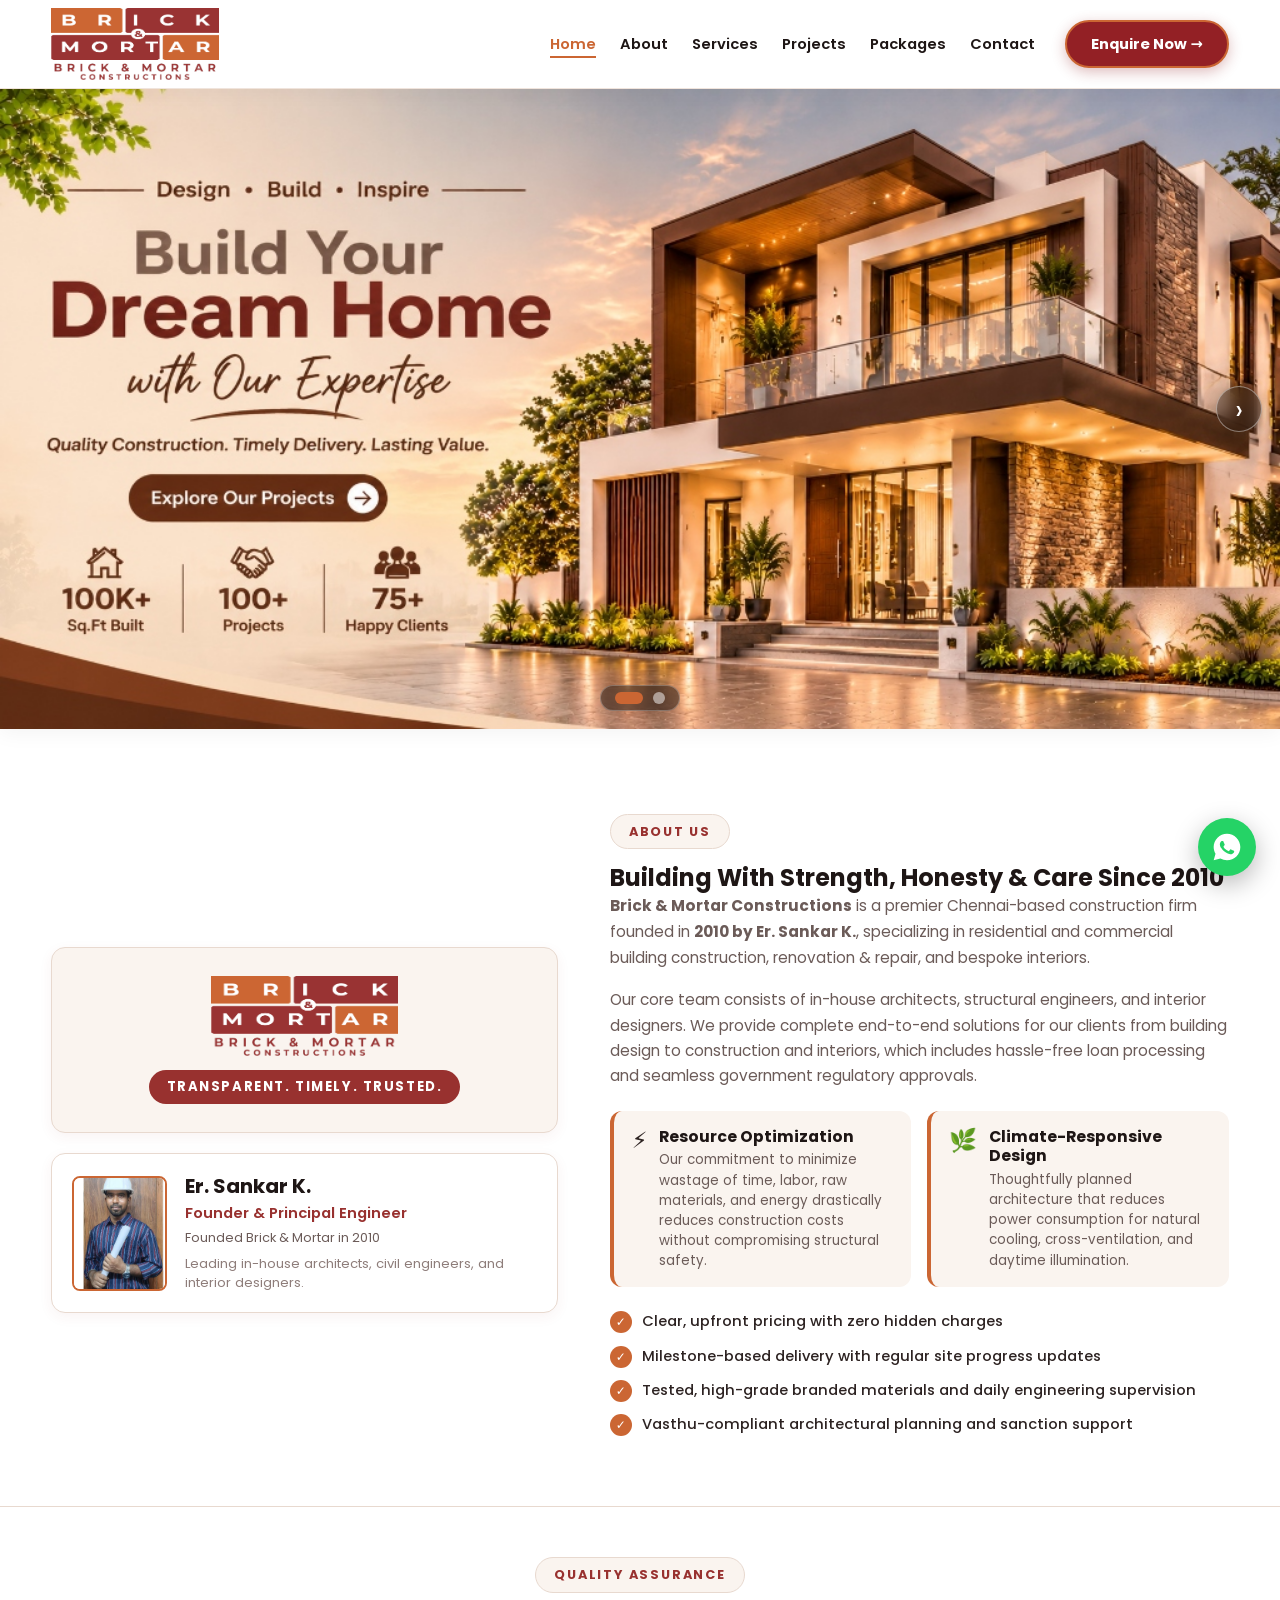
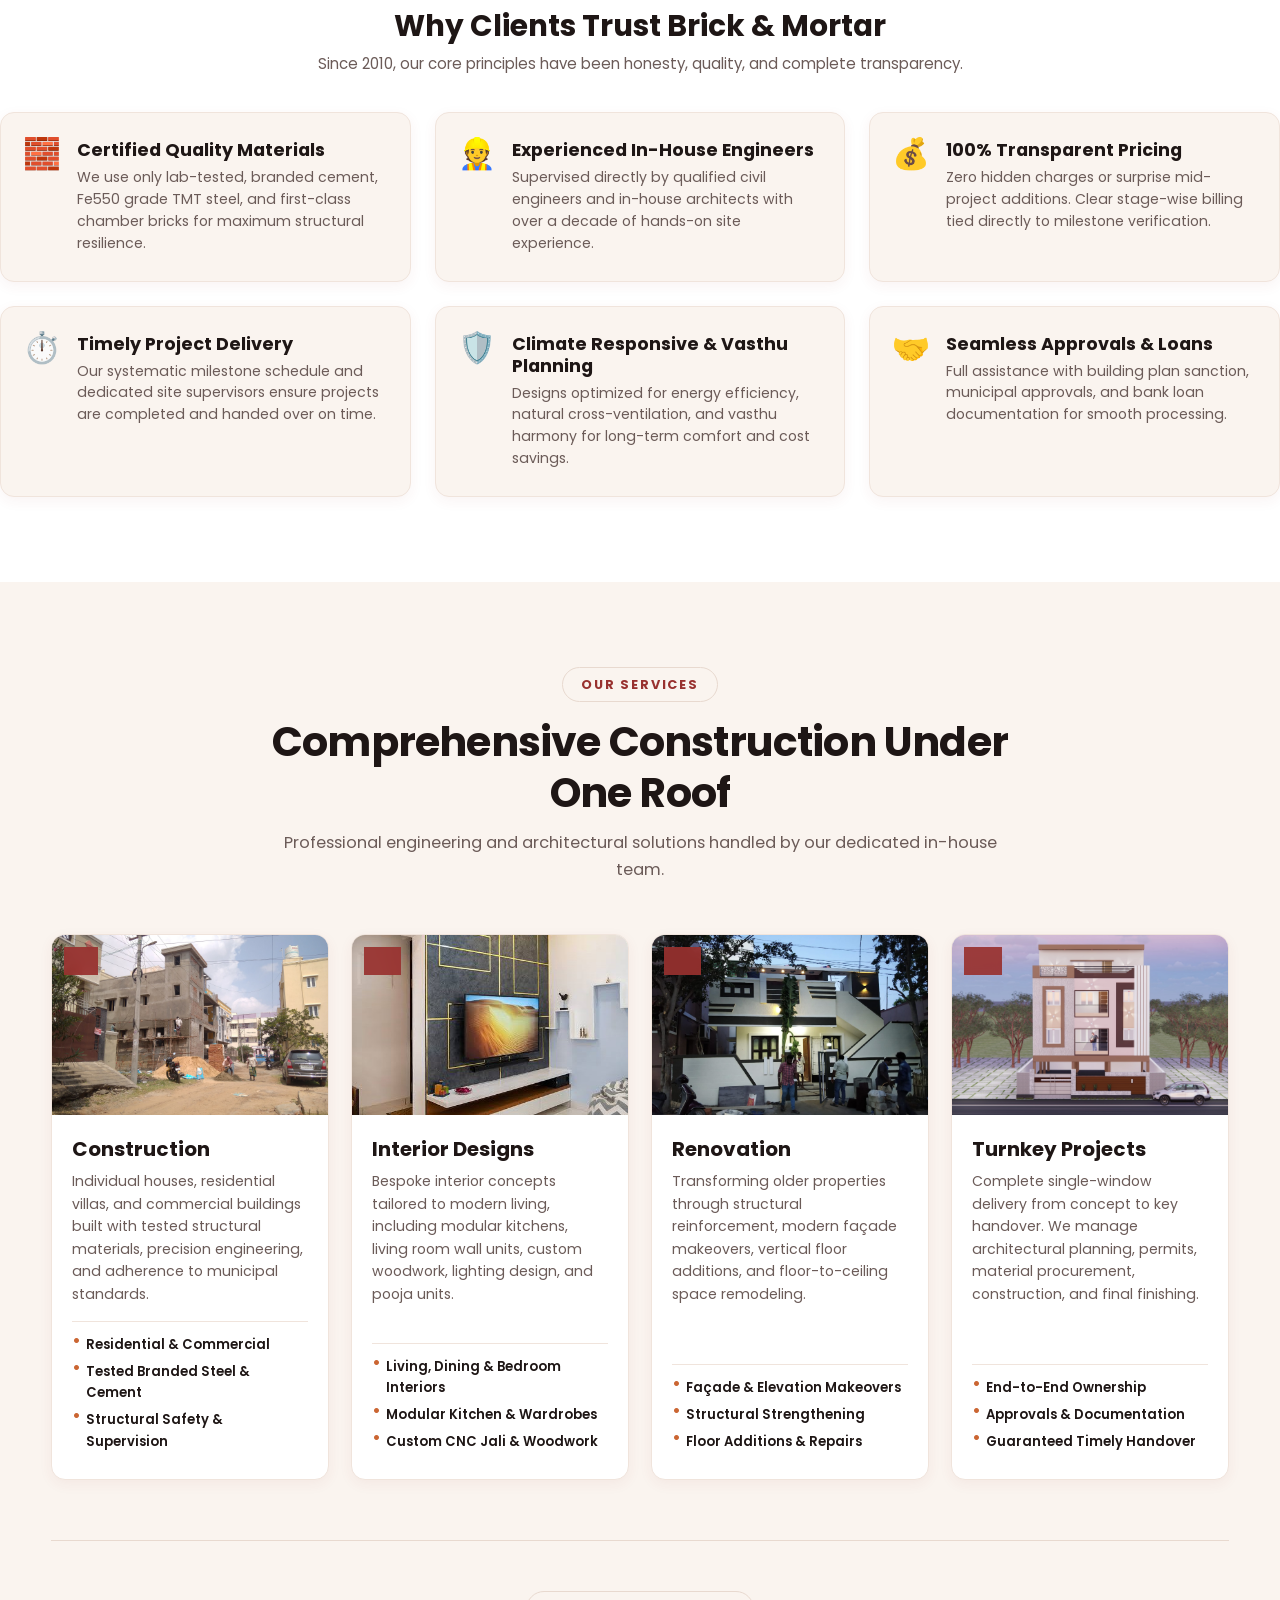
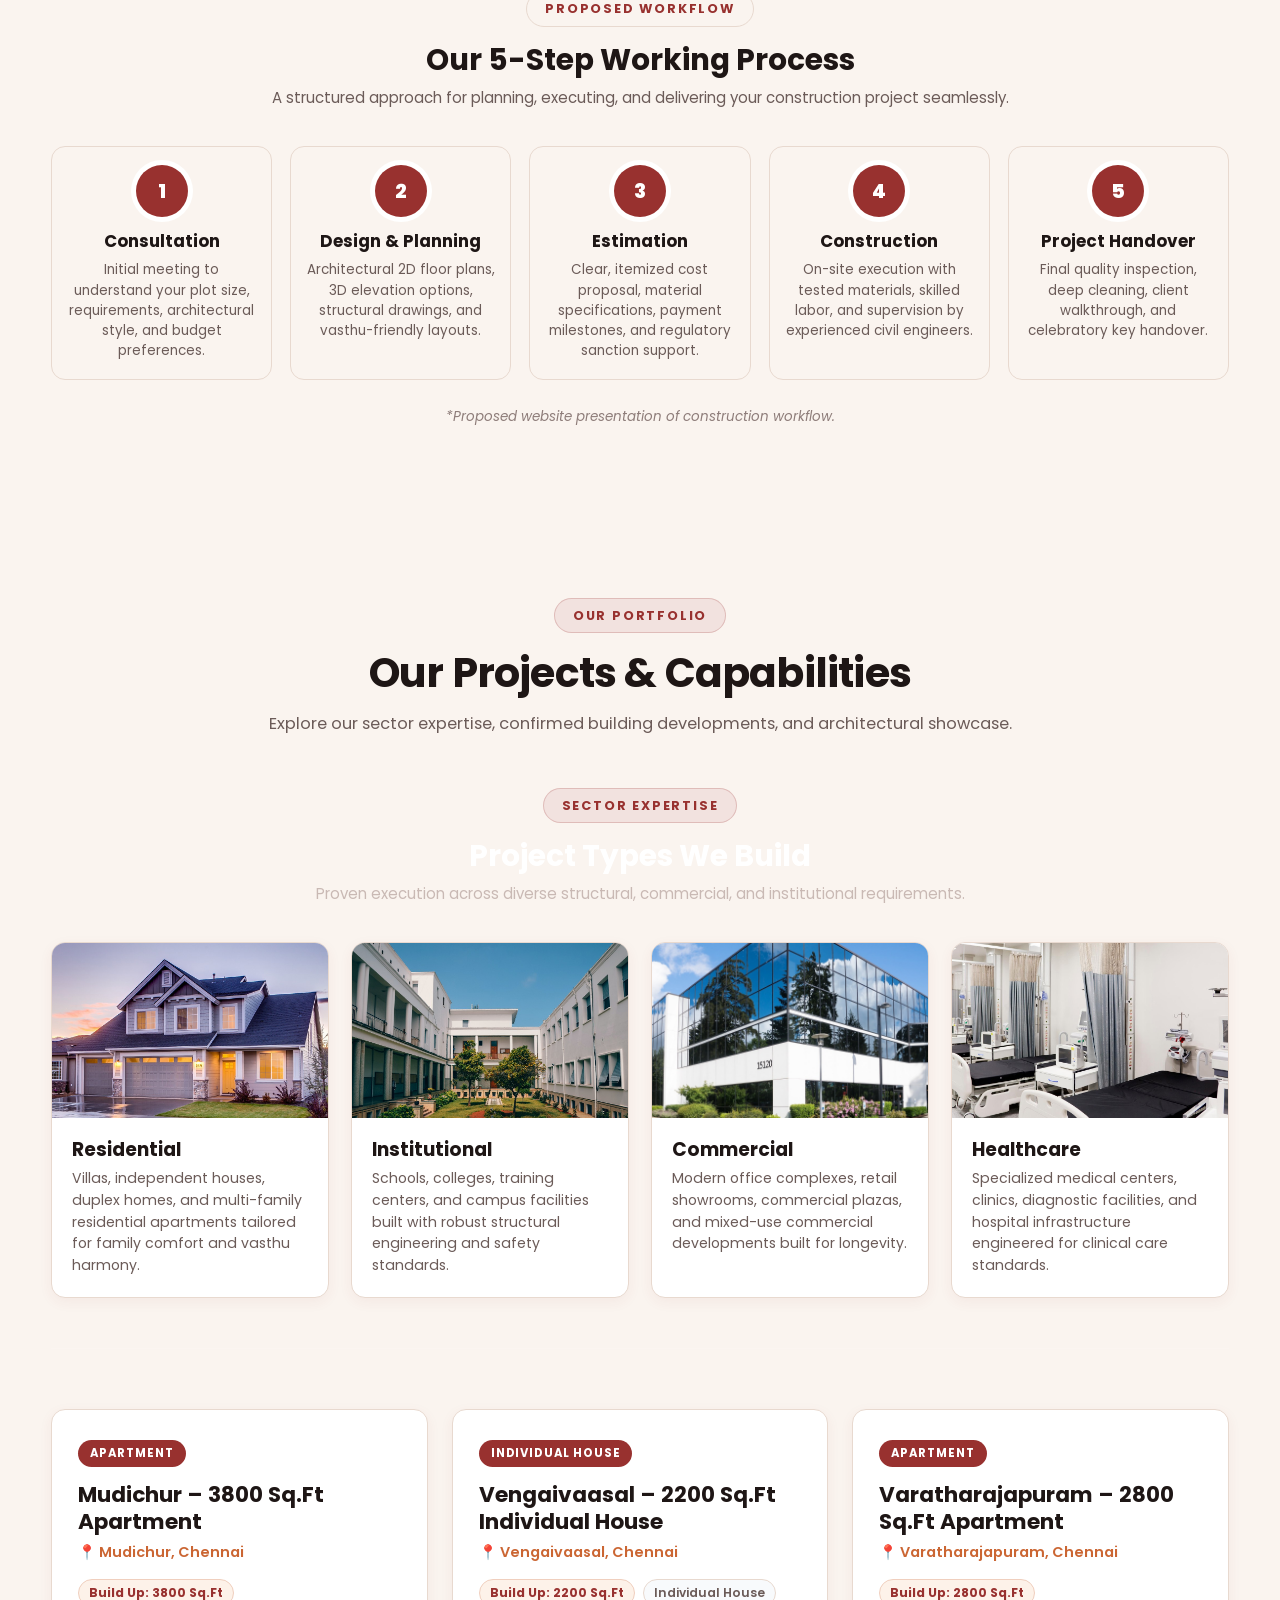
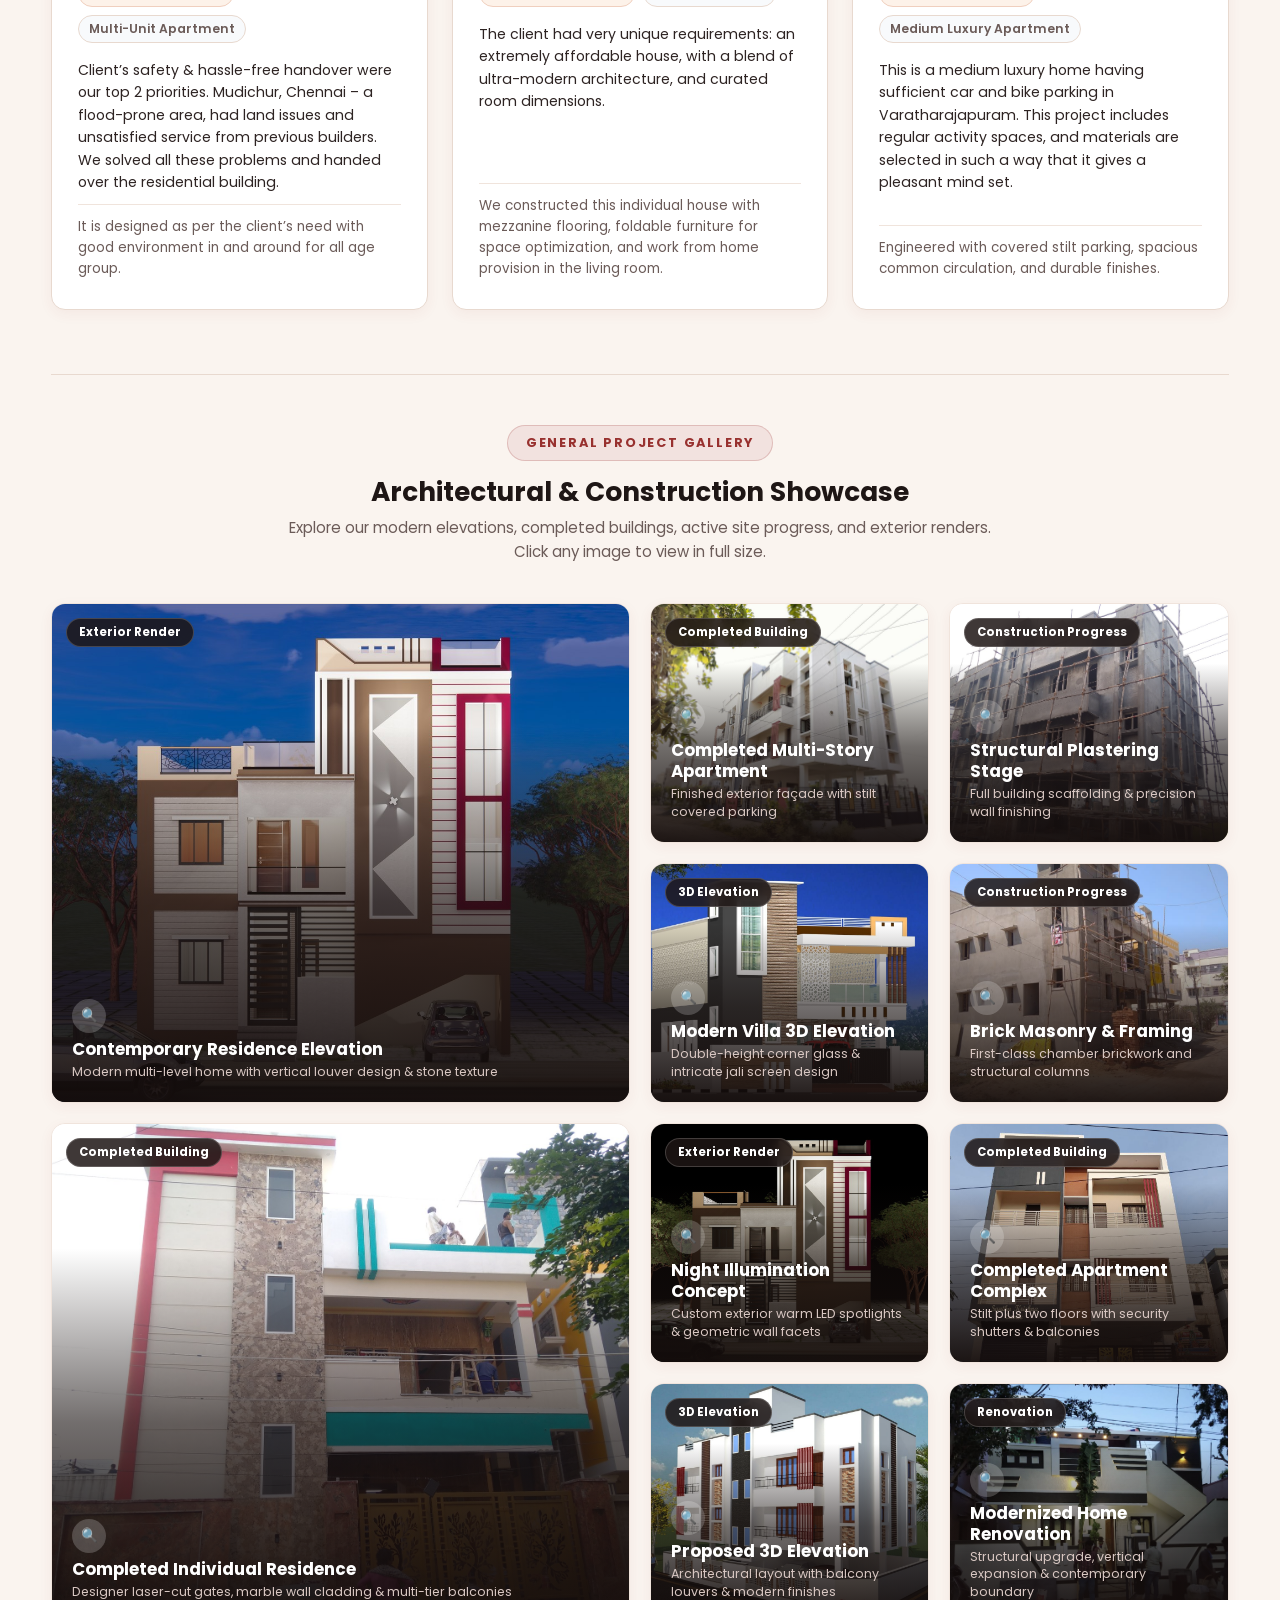
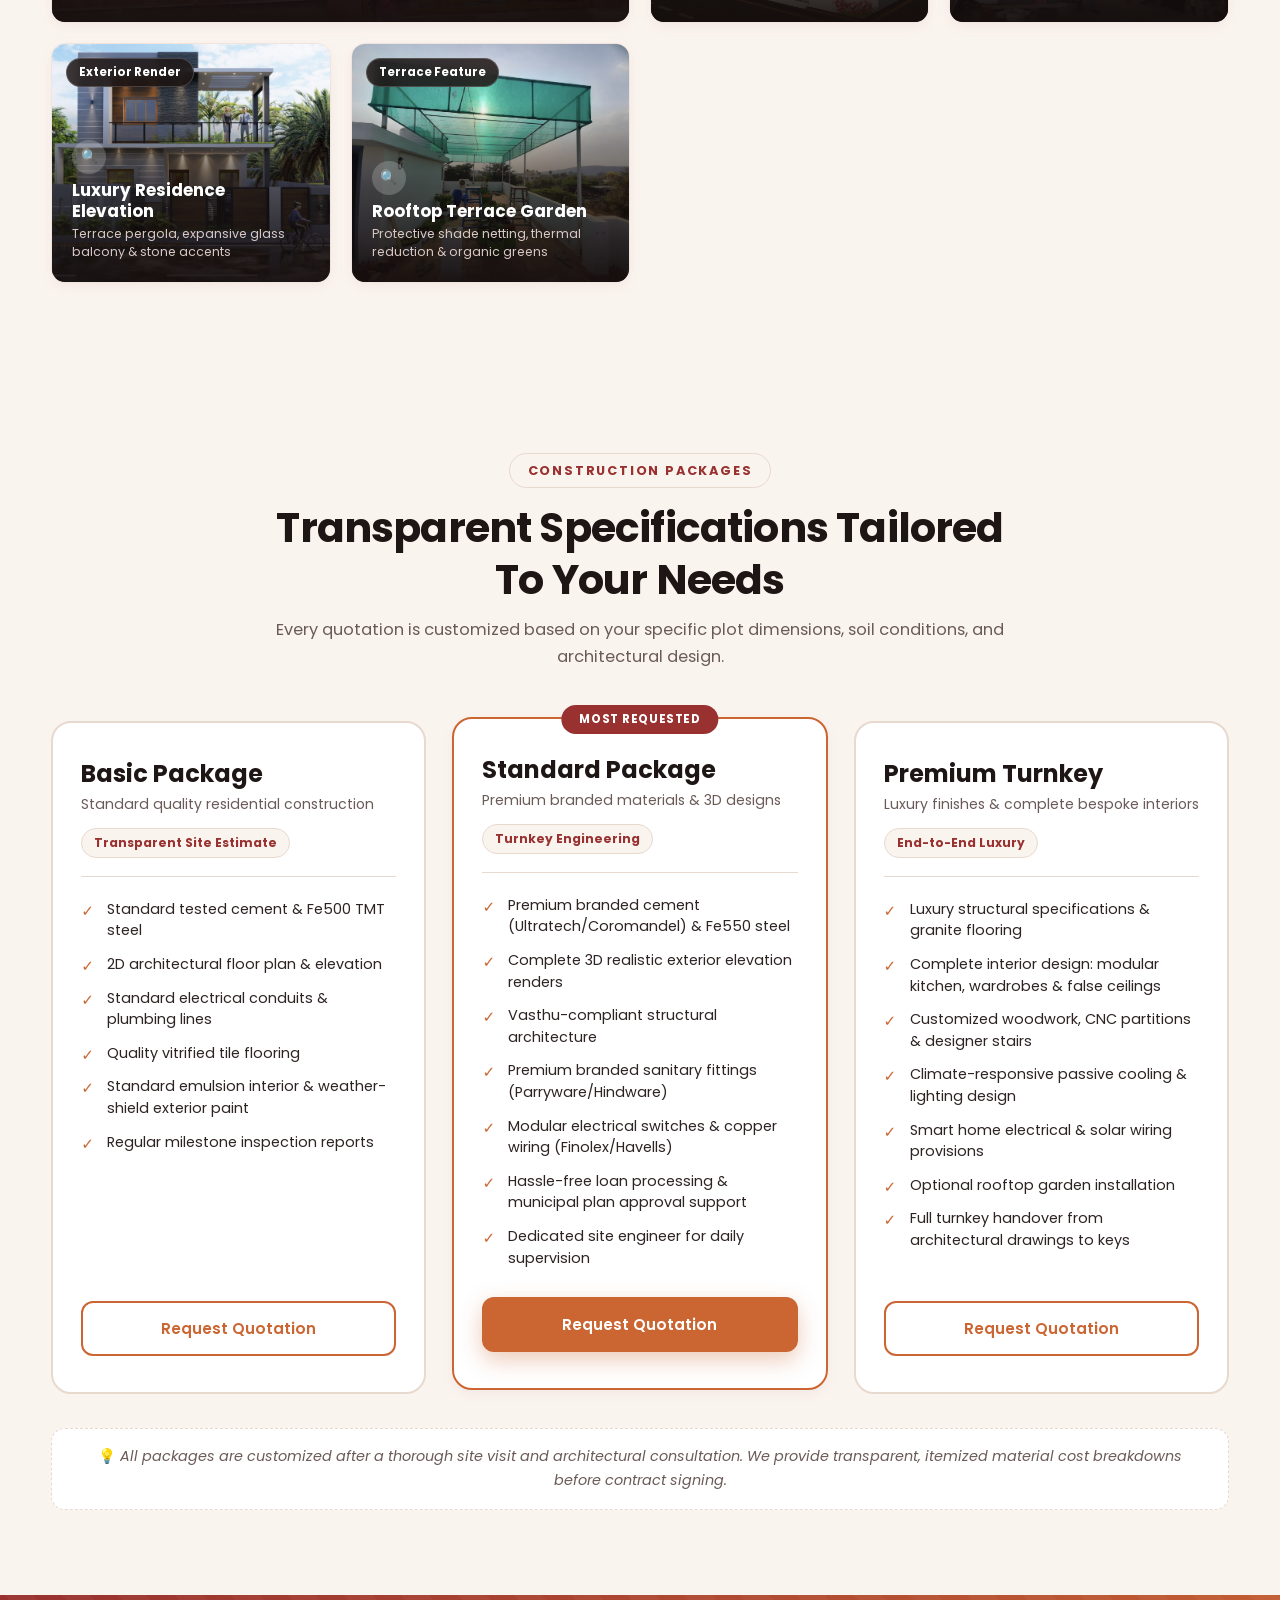
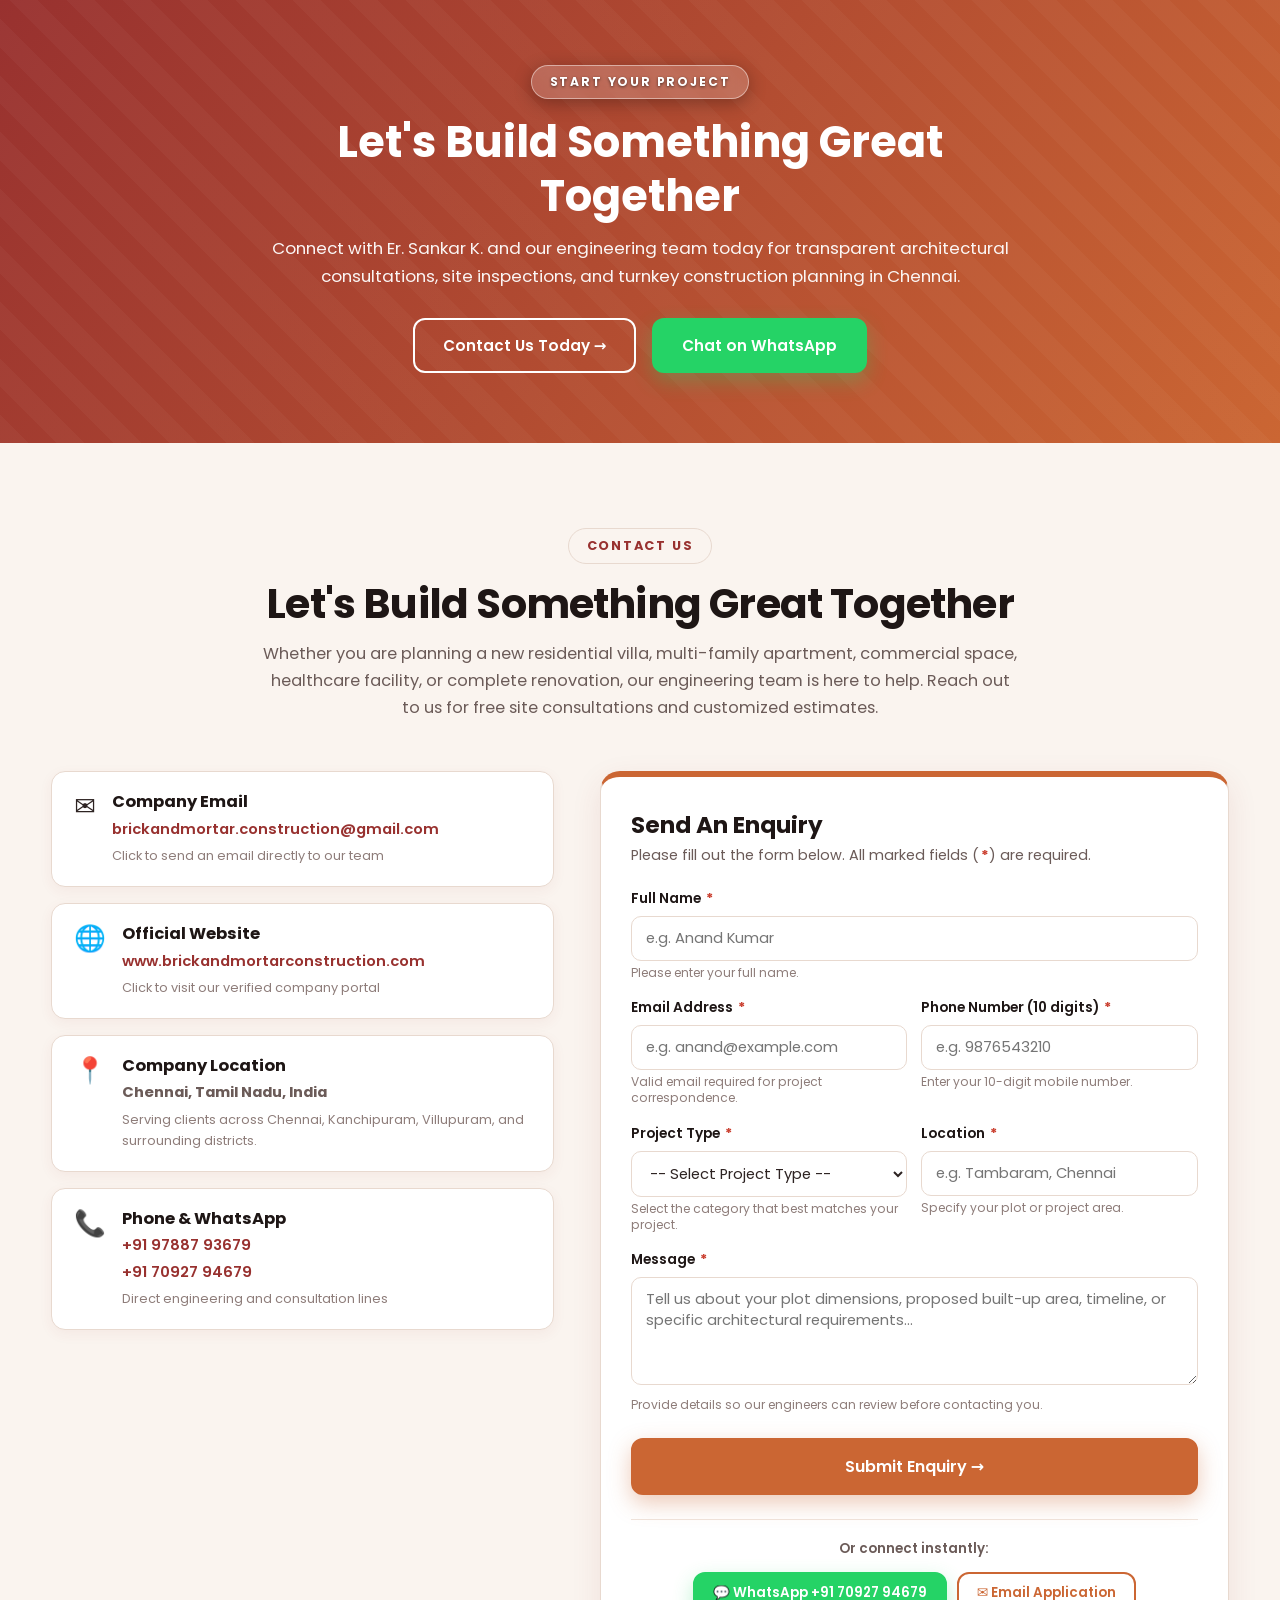
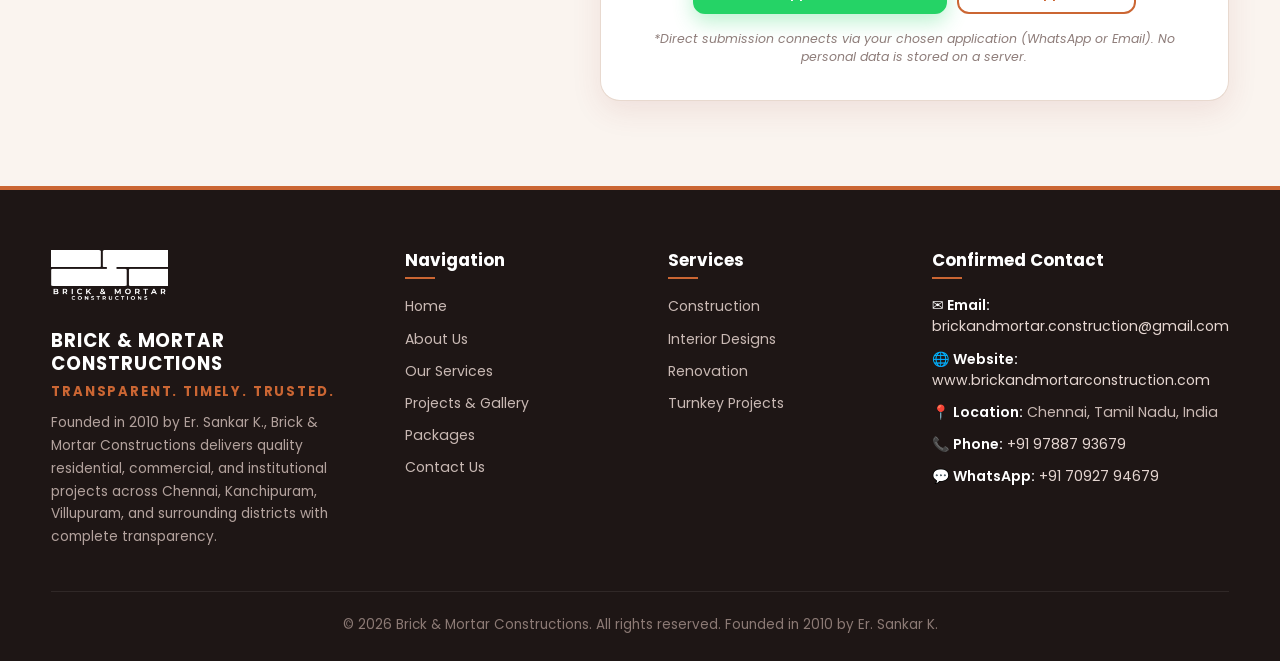
==== brick-and-mortar/index.html @ abe9aa6b "Update 1st homepage hero banner with new master image" ====
<!DOCTYPE html>
<html lang="en">
<head>
  <meta charset="UTF-8">
  <meta name="viewport" content="width=device-width, initial-scale=1.0">
  <title>Brick &amp; Mortar Constructions | Transparent. Timely. Trusted.</title>
  <meta name="description" content="Brick &amp; Mortar Constructions – Chennai-based construction firm founded in 2010 by Er. Sankar K. Transparent. Timely. Trusted. 100K+ Sq.Ft built across 100+ projects.">
  <link rel="canonical" href="http://www.brickandmortarconstruction.com/">
  <link rel="icon" type="image/png" href="images/logo.png">
  <meta name="theme-color" content="#98312F">

  <!-- Open Graph / Social Sharing -->
  <meta property="og:type" content="website">
  <meta property="og:url" content="http://www.brickandmortarconstruction.com/">
  <meta property="og:title" content="Brick &amp; Mortar Constructions | Transparent. Timely. Trusted.">
  <meta property="og:description" content="Chennai-based construction firm founded in 2010 by Er. Sankar K. 100K+ Sq.Ft built across 100+ projects. Transparent, timely, and trusted civil engineering &amp; construction.">
  <meta property="og:image" content="images/hero-building.jpg">

  <!-- Twitter Card -->
  <meta name="twitter:card" content="summary_large_image">
  <meta name="twitter:title" content="Brick &amp; Mortar Constructions | Transparent. Timely. Trusted.">
  <meta name="twitter:description" content="Chennai-based construction firm founded in 2010 by Er. Sankar K. 100K+ Sq.Ft built across 100+ projects.">
  <meta name="twitter:image" content="images/hero-building.jpg">
  <link rel="preconnect" href="https://fonts.googleapis.com">
  <link rel="preconnect" href="https://fonts.gstatic.com" crossorigin>
  <link href="https://fonts.googleapis.com/css2?family=Poppins:ital,wght@0,300;0,400;0,500;0,600;0,700;0,800;1,400&display=swap" rel="stylesheet">
  <link rel="stylesheet" href="style.css">
</head>
<body>

  <!-- ============ 1. HEADER & NAVIGATION ============ -->
  <header>
    <div class="container nav">
      <a href="index.html" class="logo" aria-label="Brick &amp; Mortar Constructions Home">
        <img src="images/logo.png" alt="Brick &amp; Mortar Constructions Logo" class="brand-logo" width="168" height="72">
      </a>
      <input type="checkbox" id="menu" class="menu-toggle" aria-label="Toggle navigation menu">
      <label for="menu" class="burger" aria-label="Open menu">
        <span></span>
        <span></span>
        <span></span>
      </label>
      <label for="menu" class="nav-overlay" aria-hidden="true"></label>
      <ul class="nav-links">
        <li><a href="index.html" class="active">Home</a></li>
        <li><a href="about.html">About</a></li>
        <li><a href="services.html">Services</a></li>
        <li><a href="projects.html">Projects</a></li>
        <li><a href="packages.html">Packages</a></li>
        <li><a href="contact.html">Contact</a></li>
        <li><a href="https://wa.me/917092794679?text=Hi%20Brick%20%26%20Mortar%20Constructions%2C%20I%20would%20like%20to%20enquire%20about%20a%20construction%20project." class="btn btn-primary nav-cta" target="_blank" rel="noopener">Enquire Now →</a></li>
      </ul>
    </div>
  </header>

  <!-- ============ 3. HERO BANNER CAROUSEL (Sliding Multi-Banner) ============ -->
  <section class="hero-banner-master-wrap" id="home" aria-label="Featured Projects Banner Slider" style="padding: 0 !important; margin: 0 !important;">
    <div class="hero-carousel">
      <!-- Pure CSS Slide Radios -->
      <input type="radio" name="hero-slider" id="hero-slide-1" class="hero-radio" checked aria-label="Slide 1: Build Your Dream Home with Our Expertise">
      <input type="radio" name="hero-slider" id="hero-slide-2" class="hero-radio" aria-label="Slide 2: Your Dream Home Our Expertise">

      <!-- Sliding Track -->
      <div class="carousel-track">
        <!-- SLIDE 1: Build Your Dream Home with Our Expertise -->
        <div class="carousel-slide slide-1">
          <div class="banner-master-inner">
            <img src="images/hero-banner-master.jpg" 
                 alt="Brick &amp; Mortar Constructions - Build Your Dream Home with Our Expertise. Quality Construction. Timely Delivery. Lasting Value." 
                 class="hero-master-img"
                 width="1024"
                 height="512"
                 fetchpriority="high">
            <a href="projects.html" class="slide1-btn" aria-label="Explore Our Projects - Portfolio and Gallery">
              <span class="sr-only">Explore Our Projects</span>
            </a>
            <a href="projects.html" class="slide1-stats" aria-label="View 100+ Completed Projects and Portfolio">
              <span class="sr-only">View 100+ Completed Projects</span>
            </a>
          </div>
        </div>

        <!-- SLIDE 2: Your Dream Home Our Expertise -->
        <div class="carousel-slide slide-2">
          <div class="banner-master-inner">
            <img src="images/hero-banner-slide2.jpg" 
                 alt="Brick &amp; Mortar Constructions - Your Dream Home Our Expertise. Dream, Plan, Build." 
                 class="hero-master-img"
                 width="1024"
                 height="512"
                 loading="lazy">
            <a href="projects.html" class="slide2-btn" aria-label="Explore Our Work - Projects and Gallery">
              <span class="sr-only">Explore Our Work</span>
            </a>
            <a href="projects.html" class="slide2-stats" aria-label="View 100+ Completed Projects and Portfolio">
              <span class="sr-only">View 100+ Completed Projects</span>
            </a>
          </div>
        </div>
      </div>

      <!-- Arrow Controls -->
      <label for="hero-slide-2" class="carousel-arrow arrow-next for-slide-1" aria-label="Next Slide">›</label>
      <label for="hero-slide-1" class="carousel-arrow arrow-prev for-slide-2" aria-label="Previous Slide">‹</label>

      <!-- Carousel Dot Indicators -->
      <div class="carousel-dots">
        <label for="hero-slide-1" class="carousel-dot dot-1" aria-label="Go to Slide 1"></label>
        <label for="hero-slide-2" class="carousel-dot dot-2" aria-label="Go to Slide 2"></label>
      </div>
    </div>

    <!-- Semantic heading & statistics for accessibility & search engines -->
    <div class="sr-only">
      <h1>Brick &amp; Mortar Constructions - You Dream It. We Build It.</h1>
      <p>VISION, QUALITY &amp; PRIDE. Building exceptional spaces with expertise, innovation and commitment since 2010.</p>
      <ul>
        <li>100K+ Sq.Ft Built</li>
        <li>100+ Projects Completed</li>
        <li>75+ Clients Satisfied</li>
      </ul>
    </div>
  </section>

  <!-- ============ 1. ABOUT US SECTION ============ -->
  <section class="about" id="about">
    <div class="container about-grid">
      <div class="about-visuals">
        <div class="about-logo-card">
          <img src="images/logo.png" alt="Brick &amp; Mortar Official Brand Logo" class="about-brand-logo" width="220" height="147" loading="lazy">
          <div class="tagline-badge">TRANSPARENT. TIMELY. TRUSTED.</div>
        </div>
        <div class="founder-card">
          <img src="images/founder-sankar.jpg" alt="Er. Sankar K., Founder of Brick &amp; Mortar Constructions" class="founder-img" width="95" height="115" loading="lazy">
          <div class="founder-info">
            <h4>Er. Sankar K.</h4>
            <p class="founder-title">Founder &amp; Principal Engineer</p>
            <small>Founded Brick &amp; Mortar in 2010</small>
            <p class="founder-note">Leading in-house architects, civil engineers, and interior designers.</p>
          </div>
        </div>
      </div>

      <div class="about-text">
        <span class="tag">About Us</span>
        <h2>Building With Strength, Honesty &amp; Care Since 2010</h2>
        <p class="about-lead"><strong>Brick &amp; Mortar Constructions</strong> is a premier Chennai-based construction firm founded in <strong>2010 by Er. Sankar K.</strong>, specializing in residential and commercial building construction, renovation &amp; repair, and bespoke interiors.</p>
        <p>Our core team consists of in-house architects, structural engineers, and interior designers. We provide complete end-to-end solutions for our clients from building design to construction and interiors, which includes hassle-free loan processing and seamless government regulatory approvals.</p>
        
        <div class="about-features">
          <div class="feature-box">
            <div class="feat-icon">⚡</div>
            <div>
              <h4>Resource Optimization</h4>
              <p>Our commitment to minimize wastage of time, labor, raw materials, and energy drastically reduces construction costs without compromising structural safety.</p>
            </div>
          </div>
          <div class="feature-box">
            <div class="feat-icon">🌿</div>
            <div>
              <h4>Climate-Responsive Design</h4>
              <p>Thoughtfully planned architecture that reduces power consumption for natural cooling, cross-ventilation, and daytime illumination.</p>
            </div>
          </div>
        </div>

        <ul class="checks">
          <li>Clear, upfront pricing with zero hidden charges</li>
          <li>Milestone-based delivery with regular site progress updates</li>
          <li>Tested, high-grade branded materials and daily engineering supervision</li>
          <li>Vasthu-compliant architectural planning and sanction support</li>
        </ul>
      </div>
    </div>

    <!-- Quality Assurance & Trust (Integrated under About Us) -->
    <div class="about-quality-wrap">
      <div class="sub-head">
        <span class="tag">Quality Assurance</span>
        <h3>Why Clients Trust Brick &amp; Mortar</h3>
        <p>Since 2010, our core principles have been honesty, quality, and complete transparency.</p>
      </div>

      <div class="quality-grid">
        <div class="quality-item">
          <div class="q-icon">🧱</div>
          <div class="q-text">
            <h4>Certified Quality Materials</h4>
            <p>We use only lab-tested, branded cement, Fe550 grade TMT steel, and first-class chamber bricks for maximum structural resilience.</p>
          </div>
        </div>

        <div class="quality-item">
          <div class="q-icon">👷</div>
          <div class="q-text">
            <h4>Experienced In-House Engineers</h4>
            <p>Supervised directly by qualified civil engineers and in-house architects with over a decade of hands-on site experience.</p>
          </div>
        </div>

        <div class="quality-item">
          <div class="q-icon">💰</div>
          <div class="q-text">
            <h4>100% Transparent Pricing</h4>
            <p>Zero hidden charges or surprise mid-project additions. Clear stage-wise billing tied directly to milestone verification.</p>
          </div>
        </div>

        <div class="quality-item">
          <div class="q-icon">⏱️</div>
          <div class="q-text">
            <h4>Timely Project Delivery</h4>
            <p>Our systematic milestone schedule and dedicated site supervisors ensure projects are completed and handed over on time.</p>
          </div>
        </div>

        <div class="quality-item">
          <div class="q-icon">🛡️</div>
          <div class="q-text">
            <h4>Climate Responsive &amp; Vasthu Planning</h4>
            <p>Designs optimized for energy efficiency, natural cross-ventilation, and vasthu harmony for long-term comfort and cost savings.</p>
          </div>
        </div>

        <div class="quality-item">
          <div class="q-icon">🤝</div>
          <div class="q-text">
            <h4>Seamless Approvals &amp; Loans</h4>
            <p>Full assistance with building plan sanction, municipal approvals, and bank loan documentation for smooth processing.</p>
          </div>
        </div>
      </div>
    </div>
  </section>

  <!-- ============ 3. OUR SERVICES SECTION ============ -->
  <section class="services" id="services">
    <div class="container">
      <div class="section-head">
        <span class="tag">Our Services</span>
        <h2>Comprehensive Construction Under One Roof</h2>
        <p>Professional engineering and architectural solutions handled by our dedicated in-house team.</p>
      </div>

      <div class="cards-grid">
        <!-- Service 1: Construction -->
        <div class="service-card">
          <div class="service-img-wrap">
            <img src="images/service-construction.jpg" alt="Construction Service by Brick &amp; Mortar" width="400" height="260" loading="lazy">
            <div class="service-num">01</div>
          </div>
          <div class="service-content">
            <h3>Construction</h3>
            <p>Individual houses, residential villas, and commercial buildings built with tested structural materials, precision engineering, and adherence to municipal standards.</p>
            <ul class="service-points">
              <li>Residential &amp; Commercial</li>
              <li>Tested Branded Steel &amp; Cement</li>
              <li>Structural Safety &amp; Supervision</li>
            </ul>
          </div>
        </div>

        <!-- Service 2: Interior Designs -->
        <div class="service-card">
          <div class="service-img-wrap">
            <img src="images/service-interiors.jpg" alt="Interior Designs by Brick &amp; Mortar" width="400" height="260" loading="lazy">
            <div class="service-num">02</div>
          </div>
          <div class="service-content">
            <h3>Interior Designs</h3>
            <p>Bespoke interior concepts tailored to modern living, including modular kitchens, living room wall units, custom woodwork, lighting design, and pooja units.</p>
            <ul class="service-points">
              <li>Living, Dining &amp; Bedroom Interiors</li>
              <li>Modular Kitchen &amp; Wardrobes</li>
              <li>Custom CNC Jali &amp; Woodwork</li>
            </ul>
          </div>
        </div>

        <!-- Service 3: Renovation -->
        <div class="service-card">
          <div class="service-img-wrap">
            <img src="images/service-renovation.jpg" alt="Renovation Service by Brick &amp; Mortar" width="400" height="260" loading="lazy">
            <div class="service-num">03</div>
          </div>
          <div class="service-content">
            <h3>Renovation</h3>
            <p>Transforming older properties through structural reinforcement, modern façade makeovers, vertical floor additions, and floor-to-ceiling space remodeling.</p>
            <ul class="service-points">
              <li>Façade &amp; Elevation Makeovers</li>
              <li>Structural Strengthening</li>
              <li>Floor Additions &amp; Repairs</li>
            </ul>
          </div>
        </div>

        <!-- Service 4: Turnkey Projects -->
        <div class="service-card">
          <div class="service-img-wrap">
            <img src="images/service-turnkey.jpg" alt="Turnkey Projects by Brick &amp; Mortar" width="400" height="260" loading="lazy">
            <div class="service-num">04</div>
          </div>
          <div class="service-content">
            <h3>Turnkey Projects</h3>
            <p>Complete single-window delivery from concept to key handover. We manage architectural planning, permits, material procurement, construction, and final finishing.</p>
            <ul class="service-points">
              <li>End-to-End Ownership</li>
              <li>Approvals &amp; Documentation</li>
              <li>Guaranteed Timely Handover</li>
            </ul>
          </div>
        </div>
      </div>

      <!-- Our Working Process (Integrated under Services) -->
      <div class="services-process-wrap">
        <div class="sub-head">
          <span class="tag">Proposed Workflow</span>
          <h3>Our 5-Step Working Process</h3>
          <p>A structured approach for planning, executing, and delivering your construction project seamlessly.</p>
        </div>

        <div class="process-steps">
          <div class="p-step">
            <div class="step-num">1</div>
            <h4>Consultation</h4>
            <p>Initial meeting to understand your plot size, requirements, architectural style, and budget preferences.</p>
          </div>
          <div class="p-step">
            <div class="step-num">2</div>
            <h4>Design &amp; Planning</h4>
            <p>Architectural 2D floor plans, 3D elevation options, structural drawings, and vasthu-friendly layouts.</p>
          </div>
          <div class="p-step">
            <div class="step-num">3</div>
            <h4>Estimation</h4>
            <p>Clear, itemized cost proposal, material specifications, payment milestones, and regulatory sanction support.</p>
          </div>
          <div class="p-step">
            <div class="step-num">4</div>
            <h4>Construction</h4>
            <p>On-site execution with tested materials, skilled labor, and supervision by experienced civil engineers.</p>
          </div>
          <div class="p-step">
            <div class="step-num">5</div>
            <h4>Project Handover</h4>
            <p>Final quality inspection, deep cleaning, client walkthrough, and celebratory key handover.</p>
          </div>
        </div>
        <p class="process-note"><em>*Proposed website presentation of construction workflow.</em></p>
      </div>
    </div>
  </section>

  <!-- ============ 4. OUR PROJECTS (SECTOR EXPERTISE, PORTFOLIO & GENERAL GALLERY) ============ -->
  <section class="projects-section" id="projects">
    <div class="container">
      <div class="section-head">
        <span class="tag">Our Portfolio</span>
        <h2>Our Projects &amp; Capabilities</h2>
        <p>Explore our sector expertise, confirmed building developments, and architectural showcase.</p>
      </div>

      <!-- Project Types (Integrated under Projects) -->
      <div class="project-types-sub">
        <div class="sub-head">
          <span class="tag">Sector Expertise</span>
          <h3>Project Types We Build</h3>
          <p>Proven execution across diverse structural, commercial, and institutional requirements.</p>
        </div>

        <div class="types-grid">
          <div class="type-card">
            <div class="type-image">
              <img src="images/type-residential.jpg" alt="Residential Construction Project" width="350" height="175" loading="lazy">
            </div>
            <div class="type-body">
              <h3>Residential</h3>
              <p>Villas, independent houses, duplex homes, and multi-family residential apartments tailored for family comfort and vasthu harmony.</p>
            </div>
          </div>

          <div class="type-card">
            <div class="type-image">
              <img src="images/type-institutional.jpg" alt="Institutional Construction Project" width="350" height="175" loading="lazy">
            </div>
            <div class="type-body">
              <h3>Institutional</h3>
              <p>Schools, colleges, training centers, and campus facilities built with robust structural engineering and safety standards.</p>
            </div>
          </div>

          <div class="type-card">
            <div class="type-image">
              <img src="images/type-commercial.jpg" alt="Commercial Construction Project" width="350" height="175" loading="lazy">
            </div>
            <div class="type-body">
              <h3>Commercial</h3>
              <p>Modern office complexes, retail showrooms, commercial plazas, and mixed-use commercial developments built for longevity.</p>
            </div>
          </div>

          <div class="type-card">
            <div class="type-image">
              <img src="images/type-healthcare.jpg" alt="Healthcare Construction Project" width="350" height="175" loading="lazy">
            </div>
            <div class="type-body">
              <h3>Healthcare</h3>
              <p>Specialized medical centers, clinics, diagnostic facilities, and hospital infrastructure engineered for clinical care standards.</p>
            </div>
          </div>
        </div>
      </div>

      <!-- Confirmed Project Details -->
      <div class="verified-projects-grid">
        <!-- Project 1: Mudichur -->
        <article class="verified-card">
          <div class="card-tag">Apartment</div>
          <h3>Mudichur – 3800 Sq.Ft Apartment</h3>
          <p class="card-loc">📍 Mudichur, Chennai</p>
          <div class="card-metrics">
            <span class="badge-size">Build Up: 3800 Sq.Ft</span>
            <span class="badge-type">Multi-Unit Apartment</span>
          </div>
          <p class="card-text">Client’s safety &amp; hassle-free handover were our top 2 priorities. Mudichur, Chennai – a flood-prone area, had land issues and unsatisfied service from previous builders. We solved all these problems and handed over the residential building.</p>
          <p class="card-sub">It is designed as per the client’s need with good environment in and around for all age group.</p>
        </article>

        <!-- Project 2: Vengaivaasal -->
        <article class="verified-card">
          <div class="card-tag">Individual House</div>
          <h3>Vengaivaasal – 2200 Sq.Ft Individual House</h3>
          <p class="card-loc">📍 Vengaivaasal, Chennai</p>
          <div class="card-metrics">
            <span class="badge-size">Build Up: 2200 Sq.Ft</span>
            <span class="badge-type">Individual House</span>
          </div>
          <p class="card-text">The client had very unique requirements: an extremely affordable house, with a blend of ultra-modern architecture, and curated room dimensions.</p>
          <p class="card-sub">We constructed this individual house with mezzanine flooring, foldable furniture for space optimization, and work from home provision in the living room.</p>
        </article>

        <!-- Project 3: Varatharajapuram -->
        <article class="verified-card">
          <div class="card-tag">Apartment</div>
          <h3>Varatharajapuram – 2800 Sq.Ft Apartment</h3>
          <p class="card-loc">📍 Varatharajapuram, Chennai</p>
          <div class="card-metrics">
            <span class="badge-size">Build Up: 2800 Sq.Ft</span>
            <span class="badge-type">Medium Luxury Apartment</span>
          </div>
          <p class="card-text">This is a medium luxury home having sufficient car and bike parking in Varatharajapuram. This project includes regular activity spaces, and materials are selected in such a way that it gives a pleasant mind set.</p>
          <p class="card-sub">Engineered with covered stilt parking, spacious common circulation, and durable finishes.</p>
        </article>
      </div>

      <!-- General Project Gallery with Varied Card Sizes & Pure CSS Lightbox -->
      <div class="general-gallery-wrap">
        <div class="gallery-header">
          <span class="tag">General Project Gallery</span>
          <h3>Architectural &amp; Construction Showcase</h3>
          <p>Explore our modern elevations, completed buildings, active site progress, and exterior renders. Click any image to view in full size.</p>
        </div>

        <div class="gallery-bento-grid">
          <!-- Item 1: Featured 4K Elevation (Large Card) -->
          <a href="#lightbox-1" class="gallery-card card-large" aria-label="View Contemporary Architectural Elevation in full size">
            <div class="card-inner">
              <img src="images/elevation-modern-day.jpg" alt="Modern contemporary residential elevation 4K architectural render" width="700" height="420" loading="lazy">
              <span class="cat-pill">Exterior Render</span>
              <div class="gallery-overlay">
                <span class="zoom-icon">🔍</span>
                <h4>Contemporary Residence Elevation</h4>
                <small>Modern multi-level home with vertical louver design &amp; stone texture</small>
              </div>
            </div>
          </a>

          <!-- Item 2: Completed Residential Apartment (Standard Card) -->
          <a href="#lightbox-2" class="gallery-card" aria-label="View Completed Residential Building in full size">
            <div class="card-inner">
              <img src="images/mudichur-completed.jpg" alt="Completed multi-story residential apartment building" width="380" height="260" loading="lazy">
              <span class="cat-pill">Completed Building</span>
              <div class="gallery-overlay">
                <span class="zoom-icon">🔍</span>
                <h4>Completed Multi-Story Apartment</h4>
                <small>Finished exterior façade with stilt covered parking</small>
              </div>
            </div>
          </a>

          <!-- Item 3: Active Construction Site (Plastering) -->
          <a href="#lightbox-3" class="gallery-card" aria-label="View Active Construction Site in full size">
            <div class="card-inner">
              <img src="images/mudichur-construction.jpg" alt="Multi-story residential building under construction during plastering" width="380" height="260" loading="lazy">
              <span class="cat-pill">Construction Progress</span>
              <div class="gallery-overlay">
                <span class="zoom-icon">🔍</span>
                <h4>Structural Plastering Stage</h4>
                <small>Full building scaffolding &amp; precision wall finishing</small>
              </div>
            </div>
          </a>

          <!-- Item 4: Modern Villa 3D Elevation -->
          <a href="#lightbox-4" class="gallery-card" aria-label="View Modern Villa 3D Elevation in full size">
            <div class="card-inner">
              <img src="images/vengaivaasal-elevation.jpg" alt="Modern villa 3D elevation render with decorative jali screen" width="380" height="260" loading="lazy">
              <span class="cat-pill">3D Elevation</span>
              <div class="gallery-overlay">
                <span class="zoom-icon">🔍</span>
                <h4>Modern Villa 3D Elevation</h4>
                <small>Double-height corner glass &amp; intricate jali screen design</small>
              </div>
            </div>
          </a>

          <!-- Item 5: Completed Individual Residence (Large Card) -->
          <a href="#lightbox-5" class="gallery-card card-large" aria-label="View Completed Individual Residence in full size">
            <div class="card-inner">
              <img src="images/vengaivaasal-completed.jpg" alt="Completed individual home handover with marble stone finish" width="700" height="420" loading="lazy">
              <span class="cat-pill">Completed Building</span>
              <div class="gallery-overlay">
                <span class="zoom-icon">🔍</span>
                <h4>Completed Individual Residence</h4>
                <small>Designer laser-cut gates, marble wall cladding &amp; multi-tier balconies</small>
              </div>
            </div>
          </a>

          <!-- Item 6: Active Construction Site (Masonry) -->
          <a href="#lightbox-6" class="gallery-card" aria-label="View Active Brick Masonry in full size">
            <div class="card-inner">
              <img src="images/vengaivaasal-construction.jpg" alt="Individual residence during brick masonry and framing" width="380" height="260" loading="lazy">
              <span class="cat-pill">Construction Progress</span>
              <div class="gallery-overlay">
                <span class="zoom-icon">🔍</span>
                <h4>Brick Masonry &amp; Framing</h4>
                <small>First-class chamber brickwork and structural columns</small>
              </div>
            </div>
          </a>

          <!-- Item 7: 4K Night Architectural Render -->
          <a href="#lightbox-7" class="gallery-card" aria-label="View Night Architectural Elevation in full size">
            <div class="card-inner">
              <img src="images/elevation-modern-night.jpg" alt="Modern home night elevation render with architectural illumination" width="380" height="260" loading="lazy">
              <span class="cat-pill">Exterior Render</span>
              <div class="gallery-overlay">
                <span class="zoom-icon">🔍</span>
                <h4>Night Illumination Concept</h4>
                <small>Custom exterior warm LED spotlights &amp; geometric wall facets</small>
              </div>
            </div>
          </a>

          <!-- Item 8: Completed Apartment Complex -->
          <a href="#lightbox-8" class="gallery-card" aria-label="View Completed Apartment Complex in full size">
            <div class="card-inner">
              <img src="images/varatharajapuram-completed.jpg" alt="Completed residential apartment complex with covered parking" width="380" height="260" loading="lazy">
              <span class="cat-pill">Completed Building</span>
              <div class="gallery-overlay">
                <span class="zoom-icon">🔍</span>
                <h4>Completed Apartment Complex</h4>
                <small>Stilt plus two floors with security shutters &amp; balconies</small>
              </div>
            </div>
          </a>

          <!-- Item 9: 3D Proposed Elevation -->
          <a href="#lightbox-9" class="gallery-card" aria-label="View 3D Proposed Elevation in full size">
            <div class="card-inner">
              <img src="images/mudichur-elevation.jpg" alt="Proposed 3D apartment elevation with modern color scheme" width="380" height="260" loading="lazy">
              <span class="cat-pill">3D Elevation</span>
              <div class="gallery-overlay">
                <span class="zoom-icon">🔍</span>
                <h4>Proposed 3D Elevation</h4>
                <small>Architectural layout with balcony louvers &amp; modern finishes</small>
              </div>
            </div>
          </a>

          <!-- Item 10: Modernized Home Renovation -->
          <a href="#lightbox-10" class="gallery-card" aria-label="View Modernized Home Renovation in full size">
            <div class="card-inner">
              <img src="images/service-renovation.jpg" alt="Completed modern home renovation with second-floor addition" width="380" height="260" loading="lazy">
              <span class="cat-pill">Renovation</span>
              <div class="gallery-overlay">
                <span class="zoom-icon">🔍</span>
                <h4>Modernized Home Renovation</h4>
                <small>Structural upgrade, vertical expansion &amp; contemporary boundary</small>
              </div>
            </div>
          </a>

          <!-- Item 11: Contemporary Residence Elevation -->
          <a href="#lightbox-11" class="gallery-card" aria-label="View Contemporary Residence Elevation in full size">
            <div class="card-inner">
              <img src="images/elevation-contemporary.jpg" alt="Contemporary luxury home elevation with terrace pergola" width="380" height="260" loading="lazy">
              <span class="cat-pill">Exterior Render</span>
              <div class="gallery-overlay">
                <span class="zoom-icon">🔍</span>
                <h4>Luxury Residence Elevation</h4>
                <small>Terrace pergola, expansive glass balcony &amp; stone accents</small>
              </div>
            </div>
          </a>

          <!-- Item 12: Rooftop Terrace Garden -->
          <a href="#lightbox-12" class="gallery-card" aria-label="View Rooftop Terrace Garden in full size">
            <div class="card-inner">
              <img src="images/rooftop-garden.jpg" alt="Rooftop terrace garden setup with green shade netting" width="380" height="260" loading="lazy">
              <span class="cat-pill">Terrace Feature</span>
              <div class="gallery-overlay">
                <span class="zoom-icon">🔍</span>
                <h4>Rooftop Terrace Garden</h4>
                <small>Protective shade netting, thermal reduction &amp; organic greens</small>
              </div>
            </div>
          </a>
        </div>
      </div>
    </div>
  </section>

  <!-- ============ PURE CSS LIGHTBOX MODALS (No JavaScript) ============ -->
  <div id="lightbox-1" class="css-lightbox" role="dialog" aria-modal="true" aria-label="Contemporary Residence Elevation Lightbox">
    <a href="#projects" class="lightbox-close" aria-label="Close image">&times;</a>
    <a href="#projects" class="lightbox-backdrop" aria-label="Close image"></a>
    <div class="lightbox-dialog">
      <img src="images/elevation-modern-day.jpg" alt="Contemporary Residence Elevation" loading="lazy" decoding="async">
      <div class="lightbox-meta">
        <h4>Contemporary Residence Elevation (4K Daytime Render)</h4>
        <p>Architectural 3D visualization showcasing modern geometric volumes, vertical louvers, and warm wooden accents.</p>
      </div>
    </div>
  </div>

  <div id="lightbox-2" class="css-lightbox" role="dialog" aria-modal="true" aria-label="Completed Multi-Story Apartment Lightbox">
    <a href="#projects" class="lightbox-close" aria-label="Close image">&times;</a>
    <a href="#projects" class="lightbox-backdrop" aria-label="Close image"></a>
    <div class="lightbox-dialog">
      <img src="images/mudichur-completed.jpg" alt="Completed Multi-Story Apartment" loading="lazy" decoding="async">
      <div class="lightbox-meta">
        <h4>Completed Multi-Story Residential Apartment</h4>
        <p>Finished residential building featuring covered stilt parking, exterior stone cladding, and secure compound wall.</p>
      </div>
    </div>
  </div>

  <div id="lightbox-3" class="css-lightbox" role="dialog" aria-modal="true" aria-label="Structural Plastering Stage Lightbox">
    <a href="#projects" class="lightbox-close" aria-label="Close image">&times;</a>
    <a href="#projects" class="lightbox-backdrop" aria-label="Close image"></a>
    <div class="lightbox-dialog">
      <img src="images/mudichur-construction.jpg" alt="Structural Plastering Stage" loading="lazy" decoding="async">
      <div class="lightbox-meta">
        <h4>Active Construction: Plastering Stage</h4>
        <p>Full exterior scaffolding and concrete plastering with active civil engineering site oversight.</p>
      </div>
    </div>
  </div>

  <div id="lightbox-4" class="css-lightbox" role="dialog" aria-modal="true" aria-label="Modern Villa 3D Elevation Lightbox">
    <a href="#projects" class="lightbox-close" aria-label="Close image">&times;</a>
    <a href="#projects" class="lightbox-backdrop" aria-label="Close image"></a>
    <div class="lightbox-dialog">
      <img src="images/vengaivaasal-elevation.jpg" alt="Modern Villa 3D Elevation" loading="lazy" decoding="async">
      <div class="lightbox-meta">
        <h4>Modern Villa 3D Proposed Elevation</h4>
        <p>Architectural rendering featuring decorative geometric jali screen, vertical stairwell window, and balanced proportions.</p>
      </div>
    </div>
  </div>

  <div id="lightbox-5" class="css-lightbox" role="dialog" aria-modal="true" aria-label="Completed Individual Residence Lightbox">
    <a href="#projects" class="lightbox-close" aria-label="Close image">&times;</a>
    <a href="#projects" class="lightbox-backdrop" aria-label="Close image"></a>
    <div class="lightbox-dialog">
      <img src="images/vengaivaasal-completed.jpg" alt="Completed Individual Residence" loading="lazy" decoding="async">
      <div class="lightbox-meta">
        <h4>Completed Individual Residence</h4>
        <p>Finished custom residence with polished granite accents, laser-cut gates, and balcony finishes.</p>
      </div>
    </div>
  </div>

  <div id="lightbox-6" class="css-lightbox" role="dialog" aria-modal="true" aria-label="Brick Masonry & Framing Lightbox">
    <a href="#projects" class="lightbox-close" aria-label="Close image">&times;</a>
    <a href="#projects" class="lightbox-backdrop" aria-label="Close image"></a>
    <div class="lightbox-dialog">
      <img src="images/vengaivaasal-construction.jpg" alt="Brick Masonry & Framing" loading="lazy" decoding="async">
      <div class="lightbox-meta">
        <h4>Active Construction: Brick Masonry &amp; Framing</h4>
        <p>Structural framework progression showing high-grade chamber brick masonry and scaffolding.</p>
      </div>
    </div>
  </div>

  <div id="lightbox-7" class="css-lightbox" role="dialog" aria-modal="true" aria-label="Night Illumination Concept Lightbox">
    <a href="#projects" class="lightbox-close" aria-label="Close image">&times;</a>
    <a href="#projects" class="lightbox-backdrop" aria-label="Close image"></a>
    <div class="lightbox-dialog">
      <img src="images/elevation-modern-night.jpg" alt="Night Illumination Concept" loading="lazy" decoding="async">
      <div class="lightbox-meta">
        <h4>Architectural Night Illumination Concept</h4>
        <p>4K visualization of exterior architectural lighting, wall washes, and illuminated feature panels.</p>
      </div>
    </div>
  </div>

  <div id="lightbox-8" class="css-lightbox" role="dialog" aria-modal="true" aria-label="Completed Apartment Complex Lightbox">
    <a href="#projects" class="lightbox-close" aria-label="Close image">&times;</a>
    <a href="#projects" class="lightbox-backdrop" aria-label="Close image"></a>
    <div class="lightbox-dialog">
      <img src="images/varatharajapuram-completed.jpg" alt="Completed Apartment Complex" loading="lazy" decoding="async">
      <div class="lightbox-meta">
        <h4>Completed Multi-Tier Apartment Building</h4>
        <p>Finished residential building with stilt vehicle parking, security shutters, and structured balcony railings.</p>
      </div>
    </div>
  </div>

  <div id="lightbox-9" class="css-lightbox" role="dialog" aria-modal="true" aria-label="Proposed 3D Elevation Lightbox">
    <a href="#projects" class="lightbox-close" aria-label="Close image">&times;</a>
    <a href="#projects" class="lightbox-backdrop" aria-label="Close image"></a>
    <div class="lightbox-dialog">
      <img src="images/mudichur-elevation.jpg" alt="Proposed 3D Elevation" loading="lazy" decoding="async">
      <div class="lightbox-meta">
        <h4>3D Proposed Elevation Scheme</h4>
        <p>Multi-unit residential elevation study with brick veneer panels, balcony shading, and parking clearance.</p>
      </div>
    </div>
  </div>

  <div id="lightbox-10" class="css-lightbox" role="dialog" aria-modal="true" aria-label="Modernized Home Renovation Lightbox">
    <a href="#projects" class="lightbox-close" aria-label="Close image">&times;</a>
    <a href="#projects" class="lightbox-backdrop" aria-label="Close image"></a>
    <div class="lightbox-dialog">
      <img src="images/service-renovation.jpg" alt="Modernized Home Renovation" loading="lazy" decoding="async">
      <div class="lightbox-meta">
        <h4>Modernized Home Renovation</h4>
        <p>Complete structural transformation with second-floor addition, architectural parapet, and fresh exterior lighting.</p>
      </div>
    </div>
  </div>

  <div id="lightbox-11" class="css-lightbox" role="dialog" aria-modal="true" aria-label="Luxury Residence Elevation Lightbox">
    <a href="#projects" class="lightbox-close" aria-label="Close image">&times;</a>
    <a href="#projects" class="lightbox-backdrop" aria-label="Close image"></a>
    <div class="lightbox-dialog">
      <img src="images/elevation-contemporary.jpg" alt="Luxury Residence Elevation" loading="lazy" decoding="async">
      <div class="lightbox-meta">
        <h4>Contemporary Luxury Residence Elevation</h4>
        <p>3D architectural design with open terrace pergola, glass balustrade, and modern stone textures.</p>
      </div>
    </div>
  </div>

  <div id="lightbox-12" class="css-lightbox" role="dialog" aria-modal="true" aria-label="Rooftop Terrace Garden Lightbox">
    <a href="#projects" class="lightbox-close" aria-label="Close image">&times;</a>
    <a href="#projects" class="lightbox-backdrop" aria-label="Close image"></a>
    <div class="lightbox-dialog">
      <img src="images/rooftop-garden.jpg" alt="Rooftop Terrace Garden" loading="lazy" decoding="async">
      <div class="lightbox-meta">
        <h4>Rooftop Terrace Garden Installation</h4>
        <p>Green shade net setup supporting organic plants, natural terrace cooling, and comfortable open-air space.</p>
      </div>
    </div>
  </div>

  <!-- ============ PACKAGES / ESTIMATION ============ -->
  <section class="packages-section" id="packages">
    <div class="container">
      <div class="section-head">
        <span class="tag">Construction Packages</span>
        <h2>Transparent Specifications Tailored To Your Needs</h2>
        <p>Every quotation is customized based on your specific plot dimensions, soil conditions, and architectural design.</p>
      </div>

      <div class="packages-grid">
        <div class="package-card">
          <div class="package-header">
            <h3>Basic Package</h3>
            <p class="pack-sub">Standard quality residential construction</p>
            <div class="pack-tag">Transparent Site Estimate</div>
          </div>
          <ul class="package-features">
            <li>Standard tested cement &amp; Fe500 TMT steel</li>
            <li>2D architectural floor plan &amp; elevation</li>
            <li>Standard electrical conduits &amp; plumbing lines</li>
            <li>Quality vitrified tile flooring</li>
            <li>Standard emulsion interior &amp; weather-shield exterior paint</li>
            <li>Regular milestone inspection reports</li>
          </ul>
          <a href="contact.html" class="btn btn-outline pack-btn">Request Quotation</a>
        </div>

        <div class="package-card featured">
          <div class="package-badge">Most Requested</div>
          <div class="package-header">
            <h3>Standard Package</h3>
            <p class="pack-sub">Premium branded materials &amp; 3D designs</p>
            <div class="pack-tag">Turnkey Engineering</div>
          </div>
          <ul class="package-features">
            <li>Premium branded cement (Ultratech/Coromandel) &amp; Fe550 steel</li>
            <li>Complete 3D realistic exterior elevation renders</li>
            <li>Vasthu-compliant structural architecture</li>
            <li>Premium branded sanitary fittings (Parryware/Hindware)</li>
            <li>Modular electrical switches &amp; copper wiring (Finolex/Havells)</li>
            <li>Hassle-free loan processing &amp; municipal plan approval support</li>
            <li>Dedicated site engineer for daily supervision</li>
          </ul>
          <a href="contact.html" class="btn btn-primary pack-btn">Request Quotation</a>
        </div>

        <div class="package-card">
          <div class="package-header">
            <h3>Premium Turnkey</h3>
            <p class="pack-sub">Luxury finishes &amp; complete bespoke interiors</p>
            <div class="pack-tag">End-to-End Luxury</div>
          </div>
          <ul class="package-features">
            <li>Luxury structural specifications &amp; granite flooring</li>
            <li>Complete interior design: modular kitchen, wardrobes &amp; false ceilings</li>
            <li>Customized woodwork, CNC partitions &amp; designer stairs</li>
            <li>Climate-responsive passive cooling &amp; lighting design</li>
            <li>Smart home electrical &amp; solar wiring provisions</li>
            <li>Optional rooftop garden installation</li>
            <li>Full turnkey handover from architectural drawings to keys</li>
          </ul>
          <a href="contact.html" class="btn btn-outline pack-btn">Request Quotation</a>
        </div>
      </div>

      <div class="quote-note">
        <p>💡 <em>All packages are customized after a thorough site visit and architectural consultation. We provide transparent, itemized material cost breakdowns before contract signing.</em></p>
      </div>
    </div>
  </section>

  <!-- ============ ENQUIRY CTA BANNER ============ -->
  <section class="enquiry-cta">
    <div class="container enquiry-cta-content">
      <span class="pill-white">START YOUR PROJECT</span>
      <h2>Let's Build Something Great Together</h2>
      <p class="cta-desc">Connect with Er. Sankar K. and our engineering team today for transparent architectural consultations, site inspections, and turnkey construction planning in Chennai.</p>
      <div class="enquiry-cta-btns">
        <a href="contact.html" class="btn btn-outline-white">Contact Us Today →</a>
        <a href="https://wa.me/917092794679?text=Hi%20Brick%20%26%20Mortar%20Constructions%2C%20I%20would%20like%20to%20discuss%20a%20construction%20project." class="btn btn-wa" target="_blank" rel="noopener">Chat on WhatsApp</a>
      </div>
    </div>
  </section>

  <!-- ============ CONTACT US SECTION ============ -->
  <section class="contact" id="contact">
    <div class="container">
      <div class="section-head">
        <span class="tag">Contact Us</span>
        <h2>Let's Build Something Great Together</h2>
        <p>Whether you are planning a new residential villa, multi-family apartment, commercial space, healthcare facility, or complete renovation, our engineering team is here to help. Reach out to us for free site consultations and customized estimates.</p>
      </div>

      <div class="contact-grid">
        <!-- Contact Information Cards -->
        <div class="contact-info">
          <!-- Card 1: Email -->
          <div class="info-card">
            <div class="info-icon">✉️</div>
            <div class="info-details">
              <h4>Company Email</h4>
              <p><a href="mailto:brickandmortar.construction@gmail.com" class="contact-link">brickandmortar.construction@gmail.com</a></p>
              <small class="muted-note">Click to send an email directly to our team</small>
            </div>
          </div>

          <!-- Card 2: Website -->
          <div class="info-card">
            <div class="info-icon">🌐</div>
            <div class="info-details">
              <h4>Official Website</h4>
              <p><a href="http://www.brickandmortarconstruction.com" target="_blank" rel="noopener" class="contact-link">www.brickandmortarconstruction.com</a></p>
              <small class="muted-note">Click to visit our verified company portal</small>
            </div>
          </div>

          <!-- Card 3: Location -->
          <div class="info-card">
            <div class="info-icon">📍</div>
            <div class="info-details">
              <h4>Company Location</h4>
              <p><strong>Chennai, Tamil Nadu, India</strong></p>
              <small class="muted-note">Serving clients across Chennai, Kanchipuram, Villupuram, and surrounding districts.</small>
            </div>
          </div>

          <!-- Card 4: Phone Numbers -->
          <div class="info-card">
            <div class="info-icon">📞</div>
            <div class="info-details">
              <h4>Phone &amp; WhatsApp</h4>
              <p><a href="tel:+919788793679" class="contact-link">+91 97887 93679</a></p>
              <p><a href="tel:+917092794679" class="contact-link">+91 70927 94679</a></p>
              <small class="muted-note">Direct engineering and consultation lines</small>
            </div>
          </div>
        </div>

        <!-- Modern Enquiry Form with Validation -->
        <div class="contact-form-wrap">
          <form class="enquiry-form" action="https://wa.me/917092794679" method="get" target="_blank">
            <h3>Send An Enquiry</h3>
            <p class="form-sub">Please fill out the form below. All marked fields (<span class="req">*</span>) are required.</p>

            <!-- Field 1: Full Name -->
            <div class="form-group">
              <label for="client-name">Full Name <span class="req">*</span></label>
              <input type="text" id="client-name" name="name" placeholder="e.g. Anand Kumar" required minlength="2" autocomplete="name">
              <span class="field-hint">Please enter your full name.</span>
            </div>

            <!-- Field 2 & 3: Email Address & Phone Number -->
            <div class="form-row">
              <div class="form-group">
                <label for="client-email">Email Address <span class="req">*</span></label>
                <input type="email" id="client-email" name="email" placeholder="e.g. anand@example.com" required autocomplete="email">
                <span class="field-hint">Valid email required for project correspondence.</span>
              </div>
              <div class="form-group">
                <label for="client-phone">Phone Number (10 digits) <span class="req">*</span></label>
                <input type="tel" id="client-phone" name="phone" placeholder="e.g. 9876543210" required pattern="[0-9]{10}" minlength="10" maxlength="10" title="Please enter a valid 10-digit mobile number" autocomplete="tel">
                <span class="field-hint">Enter your 10-digit mobile number.</span>
              </div>
            </div>

            <!-- Field 4 & 5: Project Type & Location -->
            <div class="form-row">
              <div class="form-group">
                <label for="project-type-select">Project Type <span class="req">*</span></label>
                <select id="project-type-select" name="project_type" required>
                  <option value="" disabled selected>-- Select Project Type --</option>
                  <option value="Residential">Residential</option>
                  <option value="Institutional">Institutional</option>
                  <option value="Commercial">Commercial</option>
                  <option value="Healthcare">Healthcare</option>
                </select>
                <span class="field-hint">Select the category that best matches your project.</span>
              </div>
              <div class="form-group">
                <label for="plot-location">Location <span class="req">*</span></label>
                <input type="text" id="plot-location" name="location" placeholder="e.g. Tambaram, Chennai" required>
                <span class="field-hint">Specify your plot or project area.</span>
              </div>
            </div>

            <!-- Field 6: Message -->
            <div class="form-group">
              <label for="message">Message <span class="req">*</span></label>
              <textarea id="message" name="text" rows="4" placeholder="Tell us about your plot dimensions, proposed built-up area, timeline, or specific architectural requirements..." required minlength="10"></textarea>
              <span class="field-hint">Provide details so our engineers can review before contacting you.</span>
            </div>

            <!-- Submit Button & Action Options -->
            <button type="submit" class="btn btn-primary form-submit">Submit Enquiry →</button>
            
            <div class="form-alternative">
              <span>Or connect instantly:</span>
              <div class="alt-buttons">
                <a href="https://wa.me/917092794679?text=Hi%20Brick%20%26%20Mortar%20Constructions%2C%20I%20would%20like%20to%20enquire%20about%20a%20construction%20project." class="btn btn-wa btn-sm" target="_blank" rel="noopener">💬 WhatsApp +91 70927 94679</a>
                <a href="mailto:brickandmortar.construction@gmail.com?subject=Construction%20Enquiry%20-%20Brick%20%26%20Mortar" class="btn btn-outline btn-sm">✉️ Email Application</a>
              </div>
            </div>

            <p class="form-disclaimer"><em>*Direct submission connects via your chosen application (WhatsApp or Email). No personal data is stored on a server.</em></p>
          </form>
        </div>
      </div>
    </div>
  </section>

  <!-- ============ FOOTER ============ -->
  <footer>
    <div class="container">
      <div class="footer-grid">
        <!-- Brand Column -->
        <div class="footer-brand">
          <a href="#home" class="footer-logo-link" aria-label="Brick &amp; Mortar Constructions Home">
            <img src="images/logo-white.png" alt="Brick &amp; Mortar Constructions" class="footer-logo" width="160" height="50" loading="lazy">
          </a>
          <h3 class="footer-company-name">BRICK &amp; MORTAR CONSTRUCTIONS</h3>
          <p class="footer-tagline"><strong>TRANSPARENT. TIMELY. TRUSTED.</strong></p>
          <p class="footer-desc">Founded in 2010 by Er. Sankar K., Brick &amp; Mortar Constructions delivers quality residential, commercial, and institutional projects across Chennai, Kanchipuram, Villupuram, and surrounding districts with complete transparency.</p>
        </div>

        <!-- Navigation Links Column -->
        <div class="footer-links">
          <h4>Navigation</h4>
          <ul>
            <li><a href="index.html">Home</a></li>
            <li><a href="about.html">About Us</a></li>
            <li><a href="services.html">Our Services</a></li>
            <li><a href="projects.html">Projects &amp; Gallery</a></li>
            <li><a href="packages.html">Packages</a></li>
            <li><a href="contact.html">Contact Us</a></li>
          </ul>
        </div>

        <!-- Services Links Column -->
        <div class="footer-links">
          <h4>Services</h4>
          <ul>
            <li><a href="services.html">Construction</a></li>
            <li><a href="services.html">Interior Designs</a></li>
            <li><a href="services.html">Renovation</a></li>
            <li><a href="services.html">Turnkey Projects</a></li>
          </ul>
        </div>

        <!-- Confirmed Contact Column -->
        <div class="footer-contact">
          <h4>Confirmed Contact</h4>
          <ul>
            <li><span>✉️ Email:</span> <a href="mailto:brickandmortar.construction@gmail.com">brickandmortar.construction@gmail.com</a></li>
            <li><span>🌐 Website:</span> <a href="http://www.brickandmortarconstruction.com" target="_blank" rel="noopener">www.brickandmortarconstruction.com</a></li>
            <li><span>📍 Location:</span> Chennai, Tamil Nadu, India</li>
            <li><span>📞 Phone:</span> <a href="tel:+919788793679">+91 97887 93679</a></li>
            <li><span>💬 WhatsApp:</span> <a href="https://wa.me/917092794679" target="_blank" rel="noopener">+91 70927 94679</a></li>
          </ul>
        </div>
      </div>

      <div class="footer-bottom">
        <p>© 2026 Brick &amp; Mortar Constructions. All rights reserved. Founded in 2010 by Er. Sankar K.</p>
      </div>
    </div>
  </footer>

  <!-- ============ FLOATING WHATSAPP BUTTON ============ -->
  <a class="wa-float" href="https://wa.me/917092794679?text=Hi%20Brick%20%26%20Mortar%20Constructions%2C%20I%20would%20like%20to%20enquire%20about%20a%20construction%20project." target="_blank" rel="noopener" aria-label="Chat on WhatsApp with Brick &amp; Mortar Constructions">
    <svg viewBox="0 0 32 32" class="wa-icon" fill="currentColor" width="30" height="30">
      <path d="M16 2.667C8.636 2.667 2.667 8.636 2.667 16c0 2.477.677 4.793 1.854 6.786L2.667 29.333l6.737-1.768A13.255 13.255 0 0016 29.333c7.364 0 13.333-5.969 13.333-13.333S23.364 2.667 16 2.667zm6.758 18.847c-.287.808-1.42 1.48-2.33 1.677-.624.133-1.438.241-4.184-.897-3.513-1.455-5.776-5.01-5.952-5.244-.176-.234-1.43-1.905-1.43-3.633 0-1.728.904-2.58 1.226-2.932.322-.352.703-.44 0.938-.44.234 0 .468.002.673.012.219.011.512-.083.801.611.298.718 1.018 2.484 1.107 2.664.088.18.147.391.029.626-.117.234-.176.38-.352.586-.176.205-.37.458-.528.615-.176.176-.36.368-.155.72.205.352.913 1.507 1.959 2.44 1.345 1.198 2.48 1.569 2.832 1.745.352.176.557.147.762-.088.205-.234.88-1.026 1.114-1.378.234-.352.468-.293.791-.176.322.117 2.052.968 2.404 1.144.352.176.586.264.673.41.088.147.088.85-.199 1.658z"/>
    </svg>
  </a>

</body>
</html>
---- brick-and-mortar/style.css ----
/* ========================================================
   BRICK & MORTAR CONSTRUCTIONS - OFFICIAL STYLESHEET
   Brand Colors: Terracotta Orange (#CB6633), Maroon (#98312F)
   ======================================================== */

:root {
  --orange: #CB6633;
  --orange-hover: #b35222;
  --orange-light: #fef0e7;
  --maroon: #98312F;
  --maroon-hover: #7d2422;
  --maroon-light: #f9e8e7;
  --dark: #1E1615;
  --dark-surface: #271E1D;
  --cream: #FAF4EF;
  --cream-alt: #F2E5DB;
  --text: #2D2322;
  --muted: #6B5B58;
  --light-muted: #8E7D7A;
  --white: #FFFFFF;
  --border: #E8D9CF;
  --border-light: #F0E4DC;
  --radius-sm: 8px;
  --radius: 14px;
  --radius-lg: 20px;
  --shadow-sm: 0 4px 14px rgba(152, 49, 47, 0.06);
  --shadow-md: 0 10px 30px rgba(152, 49, 47, 0.10);
  --shadow-lg: 0 20px 50px rgba(152, 49, 47, 0.15);
  --transition: all 0.25s cubic-bezier(0.4, 0, 0.2, 1);
}

/* Reset & Base */
*, *::before, *::after {
  margin: 0;
  padding: 0;
  box-sizing: border-box;
}

html {
  scroll-padding-top: 88px;
  overflow-x: clip;
}

body {
  font-family: 'Poppins', system-ui, -apple-system, BlinkMacSystemFont, 'Segoe UI', Roboto, sans-serif;
  color: var(--text);
  line-height: 1.65;
  background: var(--white);
  -webkit-font-smoothing: antialiased;
  overflow-x: clip;
  max-width: 100%;
}

img {
  max-width: 100%;
  height: auto;
  display: block;
}

a {
  text-decoration: none;
  color: inherit;
  transition: var(--transition);
}

ul {
  list-style: none;
}

.container {
  width: min(1200px, 92%);
  margin-inline: auto;
}

section {
  padding: 85px 0;
}

h1, h2, h3, h4, h5, h6 {
  font-family: 'Poppins', sans-serif;
  color: var(--dark);
  line-height: 1.25;
  font-weight: 700;
}

/* Accessibility focus */
:focus-visible {
  outline: 3px solid var(--orange);
  outline-offset: 3px;
}

/* Section Header */
.section-head {
  text-align: center;
  max-width: 760px;
  margin: 0 auto 50px;
}

.section-head h2 {
  font-size: clamp(1.85rem, 3.2vw, 2.6rem);
  margin-bottom: 12px;
  color: var(--dark);
  letter-spacing: -0.02em;
}

.section-head p {
  color: var(--muted);
  font-size: 1.02rem;
}

.tag {
  display: inline-block;
  background: var(--cream);
  color: var(--maroon);
  font-weight: 700;
  font-size: 0.8rem;
  letter-spacing: 0.14em;
  text-transform: uppercase;
  padding: 6px 18px;
  border-radius: 50px;
  margin-bottom: 14px;
  border: 1px solid var(--border);
}

/* Subsections within About, Services & Projects */
.sub-head {
  text-align: center;
  max-width: 740px;
  margin: 0 auto 36px;
}

.sub-head h3 {
  font-size: clamp(1.4rem, 2.5vw, 1.85rem);
  color: var(--dark);
  margin-bottom: 8px;
}

.sub-head p {
  color: var(--muted);
  font-size: 0.94rem;
}

.about-quality-wrap {
  margin-top: 60px;
  padding-top: 50px;
  border-top: 1px solid var(--border);
}

.services-process-wrap {
  margin-top: 60px;
  padding-top: 50px;
  border-top: 1px solid var(--border);
}

.project-types-sub {
  margin-bottom: 60px;
  padding-bottom: 50px;
  border-bottom: 1px solid rgba(255, 255, 255, 0.1);
}

.project-types-sub .sub-head h3 {
  color: var(--white);
}

.project-types-sub .sub-head p {
  color: #c9b9b4;
}

/* Buttons */
.btn {
  display: inline-flex;
  align-items: center;
  justify-content: center;
  gap: 8px;
  padding: 13px 28px;
  border-radius: 12px;
  font-weight: 600;
  font-size: 0.95rem;
  border: 2px solid transparent;
  cursor: pointer;
  transition: var(--transition);
  font-family: inherit;
  text-align: center;
}

.btn-primary {
  background: var(--orange);
  color: var(--white);
  border-color: var(--orange);
  box-shadow: 0 8px 22px rgba(203, 102, 51, 0.35);
}

.btn-primary:hover {
  background: var(--maroon);
  border-color: var(--maroon);
  transform: translateY(-2px);
  box-shadow: 0 12px 26px rgba(152, 49, 47, 0.35);
  color: var(--white);
}

.btn-outline {
  background: var(--white);
  color: var(--orange);
  border-color: var(--orange);
}

.btn-outline:hover {
  background: var(--orange);
  color: var(--white);
  transform: translateY(-2px);
}

.btn-outline-white {
  background: transparent;
  color: var(--white);
  border: 2px solid var(--white);
}

.btn-outline-white:hover {
  background: var(--white);
  color: var(--maroon);
  transform: translateY(-2px);
}

.btn-wa {
  background: #25D366;
  border-color: #25D366;
  color: var(--white);
  box-shadow: 0 8px 20px rgba(37, 211, 102, 0.3);
}

.btn-wa:hover {
  background: #1eb956;
  border-color: #1eb956;
  color: var(--white);
  transform: translateY(-2px);
}

.btn-sm {
  padding: 8px 18px;
  font-size: 0.84rem;
}

/* ========================================================
   TOP BAR
   ======================================================== */
.top-bar {
  background: var(--dark);
  color: #dfd2ce;
  font-size: 0.82rem;
  padding: 8px 0;
  border-bottom: 1px solid rgba(255, 255, 255, 0.08);
}

.top-bar-content {
  display: flex;
  align-items: center;
  justify-content: space-between;
  flex-wrap: wrap;
  gap: 10px;
}

.top-info {
  display: flex;
  align-items: center;
  gap: 8px;
}

.top-info .sep {
  color: var(--orange);
  font-weight: 700;
}

.top-contact {
  display: flex;
  align-items: center;
  gap: 18px;
}

.top-contact a {
  color: #f1e2dd;
  font-weight: 500;
}

.top-contact a:hover {
  color: var(--orange);
}

/* ========================================================
   HEADER & NAVIGATION
   ======================================================== */
header {
  position: sticky;
  top: 0;
  z-index: 100;
  background: rgba(255, 255, 255, 0.96);
  backdrop-filter: blur(10px);
  border-bottom: 1px solid var(--border-light);
  box-shadow: 0 4px 20px rgba(0, 0, 0, 0.04);
  margin-bottom: 0 !important;
}

.nav {
  display: flex;
  align-items: center;
  justify-content: space-between;
  min-height: 88px;
  height: 88px;
}

.brand-logo {
  height: 72px;
  width: auto;
  object-fit: contain;
  transition: transform 0.25s ease;
}

.logo:hover .brand-logo {
  transform: scale(1.02);
}

.nav-links {
  display: flex;
  gap: 24px;
  align-items: center;
}

.nav-links a {
  font-weight: 600;
  font-size: 0.92rem;
  color: var(--dark);
  position: relative;
  padding: 4px 0;
}

.nav-links a::after {
  content: "";
  position: absolute;
  bottom: 0;
  left: 0;
  width: 0%;
  height: 2px;
  background: var(--orange);
  transition: width 0.25s ease;
}

.nav-links a:hover,
.nav-links a.active {
  color: var(--orange);
}

.nav-links a:hover::after,
.nav-links a.active::after {
  width: 100%;
}

.nav .nav-cta {
  padding: 10px 24px;
  font-size: 0.92rem;
  font-weight: 700;
  border-radius: 999px;
  background: #932025;
  color: #ffffff;
  box-shadow: 0 4px 14px rgba(147, 32, 37, 0.3);
  display: inline-flex;
  align-items: center;
  gap: 6px;
  margin-left: 6px;
  transition: all 0.25s ease;
}

.nav .nav-cta:hover {
  background: #7a181c;
  transform: translateY(-2px);
  box-shadow: 0 6px 18px rgba(147, 32, 37, 0.45);
  color: #ffffff;
}

.nav .nav-cta::after {
  display: none;
}

.menu-toggle {
  display: none;
}

.burger {
  display: none;
  flex-direction: column;
  justify-content: space-between;
  width: 28px;
  height: 20px;
  cursor: pointer;
  z-index: 96;
}

.burger span {
  display: block;
  height: 3px;
  width: 100%;
  background: var(--maroon);
  border-radius: 3px;
  transition: var(--transition);
}

.nav-overlay {
  display: none;
  position: fixed;
  inset: 0;
  background: rgba(0, 0, 0, 0.45);
  backdrop-filter: blur(2px);
  z-index: 90;
}

/* ========================================================
   PAGE BANNER (Inner Pages - Light Color Tone with Highlighted Text)
   ======================================================== */
.page-banner {
  position: relative;
  background-color: #2b1112;
  background-image: 
    linear-gradient(135deg, rgba(120, 26, 30, 0.52) 0%, rgba(22, 10, 10, 0.68) 100%),
    url('images/hero-building.jpg');
  background-size: cover;
  background-position: center 35%;
  background-repeat: no-repeat;
  color: var(--white);
  padding: 72px 0 60px;
  text-align: center;
  border-bottom: 4px solid var(--orange);
  overflow: hidden;
}

.page-banner .container {
  position: relative;
  z-index: 2;
}

.page-banner h1 {
  font-size: clamp(2.2rem, 3.8vw, 3rem);
  color: #ffffff;
  margin-bottom: 12px;
  font-weight: 800;
  letter-spacing: -0.01em;
  text-shadow: 0 2px 14px rgba(0, 0, 0, 0.85), 0 4px 30px rgba(0, 0, 0, 0.7);
}

.page-banner p {
  color: #fff0ea;
  font-size: 1.08rem;
  max-width: 700px;
  margin: 0 auto 20px;
  line-height: 1.65;
  text-shadow: 0 2px 8px rgba(0, 0, 0, 0.85);
  font-weight: 500;
}

.page-banner-about {
  background-image: 
    linear-gradient(135deg, rgba(35, 15, 16, 0.16) 0%, rgba(15, 10, 10, 0.20) 100%),
    url('images/about-banner-daylight.jpg');
  background-position: center 32%;
  background-size: cover;
  background-repeat: no-repeat;
  padding: 78px 0 65px;
}

.page-banner-about h1 {
  font-size: clamp(2.3rem, 4vw, 3.1rem);
  color: #ffffff;
  margin-bottom: 12px;
  font-weight: 800;
  letter-spacing: -0.01em;
  text-shadow: 0 2px 16px rgba(0, 0, 0, 0.95), 0 4px 32px rgba(0, 0, 0, 0.85), 0 1px 3px rgba(0, 0, 0, 0.9);
}

.page-banner-about p {
  color: #ffffff;
  font-size: 1.1rem;
  max-width: 720px;
  margin: 0 auto 20px;
  line-height: 1.65;
  font-weight: 600;
  text-shadow: 0 2px 12px rgba(0, 0, 0, 0.95), 0 1px 4px rgba(0, 0, 0, 0.9);
}

.page-banner-about .pill-white {
  background: rgba(142, 36, 41, 0.9);
  color: #ffffff;
  border: 1.5px solid rgba(255, 255, 255, 0.6);
  box-shadow: 0 4px 18px rgba(0, 0, 0, 0.45);
  font-size: 0.76rem;
  font-weight: 700;
  letter-spacing: 0.16em;
  padding: 6px 18px;
  margin-bottom: 16px;
}

.page-banner-about .breadcrumb {
  background: rgba(18, 12, 12, 0.72);
  backdrop-filter: blur(8px);
  -webkit-backdrop-filter: blur(8px);
  border: 1px solid rgba(255, 255, 255, 0.35);
  box-shadow: 0 4px 18px rgba(0, 0, 0, 0.45);
}

.page-banner-about .breadcrumb a {
  color: #ffffff;
  font-weight: 600;
}

.page-banner-about .breadcrumb a:hover {
  color: var(--orange);
}

.page-banner-about .breadcrumb span.current {
  color: #ffbe9b;
  font-weight: 700;
}

.page-banner-services {
  background-image: 
    linear-gradient(135deg, rgba(120, 26, 30, 0.52) 0%, rgba(22, 10, 10, 0.68) 100%),
    url('images/service-construction.jpg');
  background-position: center center;
}

.page-banner-projects {
  background-image: 
    linear-gradient(135deg, rgba(120, 26, 30, 0.52) 0%, rgba(22, 10, 10, 0.68) 100%),
    url('images/mudichur-completed.jpg');
  background-position: center center;
}

.page-banner-packages {
  background-image: 
    linear-gradient(135deg, rgba(120, 26, 30, 0.52) 0%, rgba(22, 10, 10, 0.68) 100%),
    url('images/elevation-contemporary.jpg');
  background-position: center 40%;
}

.page-banner-contact {
  background-image: 
    linear-gradient(135deg, rgba(120, 26, 30, 0.52) 0%, rgba(22, 10, 10, 0.68) 100%),
    url('images/banner-elevation.jpg');
  background-position: center center;
}

.breadcrumb {
  display: inline-flex;
  align-items: center;
  gap: 10px;
  background: rgba(0, 0, 0, 0.5);
  backdrop-filter: blur(8px);
  -webkit-backdrop-filter: blur(8px);
  padding: 6px 18px;
  border-radius: 50px;
  font-size: 0.84rem;
  color: #ffffff;
  border: 1px solid rgba(255, 255, 255, 0.28);
  box-shadow: 0 4px 15px rgba(0, 0, 0, 0.35);
}

.breadcrumb a {
  color: #ffffff;
  text-decoration: none;
  font-weight: 600;
  transition: color 0.2s ease;
}

.breadcrumb a:hover {
  color: var(--orange);
}

.breadcrumb span.sep {
  opacity: 0.7;
  color: #ffffff;
}

.breadcrumb span.current {
  color: #ffbe9b;
  font-weight: 600;
}

/* ========================================================
   HERO MASTER BANNER (Full Image Banner)
   ======================================================== */
.sr-only {
  position: absolute;
  width: 1px;
  height: 1px;
  padding: 0;
  margin: -1px;
  overflow: hidden;
  clip: rect(0, 0, 0, 0);
  white-space: nowrap;
  border: 0;
}

.hero-banner-master-wrap {
  width: 100%;
  padding: 0 !important;
  margin: 0 !important;
  background-color: #f8fafc;
  position: relative;
  overflow: hidden;
  line-height: 0;
  box-shadow: 0 4px 20px rgba(0, 0, 0, 0.05);
}

.hero-carousel {
  position: relative;
  width: 100%;
  overflow: hidden;
}

.hero-radio {
  display: none;
}

.carousel-track {
  display: flex;
  width: 200%;
  animation: heroSlideAuto 10s cubic-bezier(0.77, 0, 0.175, 1) infinite;
  transition: transform 0.7s cubic-bezier(0.65, 0, 0.35, 1);
}

.hero-carousel:hover .carousel-track {
  animation-play-state: paused;
}

.carousel-slide {
  width: 50%;
  position: relative;
  flex-shrink: 0;
}

.banner-master-inner {
  position: relative;
  width: 100%;
  line-height: 0;
}

.hero-master-img {
  width: 100%;
  height: auto;
  display: block;
  aspect-ratio: 1024 / 512;
  object-fit: cover;
}

/* Auto-Slide Keyframes */
@keyframes heroSlideAuto {
  0%, 45% {
    transform: translateX(0%);
  }
  50%, 95% {
    transform: translateX(-50%);
  }
  100% {
    transform: translateX(0%);
  }
}

/* User Manual Override via Radio Inputs */
#hero-slide-1:checked ~ .carousel-track {
  animation: none;
  transform: translateX(0%);
}

#hero-slide-2:checked ~ .carousel-track {
  animation: none;
  transform: translateX(-50%);
}

/* Arrow Navigation */
.carousel-arrow {
  position: absolute;
  top: 50%;
  transform: translateY(-50%);
  width: 46px;
  height: 46px;
  background: rgba(0, 0, 0, 0.35);
  backdrop-filter: blur(8px);
  -webkit-backdrop-filter: blur(8px);
  color: #ffffff;
  border: 1px solid rgba(255, 255, 255, 0.4);
  border-radius: 50%;
  display: flex;
  align-items: center;
  justify-content: center;
  font-size: 1.8rem;
  line-height: 1;
  cursor: pointer;
  z-index: 20;
  transition: all 0.25s ease;
  user-select: none;
  box-shadow: 0 4px 16px rgba(0, 0, 0, 0.3);
}

.carousel-arrow:hover {
  background: var(--orange);
  color: #ffffff;
  border-color: var(--orange);
  transform: translateY(-50%) scale(1.1);
}

.arrow-next {
  right: 18px;
}

.arrow-prev {
  left: 18px;
}

.for-slide-1 {
  display: flex;
}

.for-slide-2 {
  display: none;
}

#hero-slide-2:checked ~ .for-slide-1 {
  display: none;
}

#hero-slide-2:checked ~ .for-slide-2 {
  display: flex;
}

/* Carousel Dot Indicators */
.carousel-dots {
  position: absolute;
  bottom: 18px;
  left: 50%;
  transform: translateX(-50%);
  display: flex;
  align-items: center;
  gap: 10px;
  z-index: 20;
  padding: 6px 14px;
  background: rgba(0, 0, 0, 0.4);
  backdrop-filter: blur(8px);
  -webkit-backdrop-filter: blur(8px);
  border-radius: 50px;
  border: 1px solid rgba(255, 255, 255, 0.25);
}

.carousel-dot {
  width: 12px;
  height: 12px;
  border-radius: 50%;
  background: rgba(255, 255, 255, 0.5);
  cursor: pointer;
  transition: all 0.3s ease;
}

.carousel-dot:hover {
  background: #ffffff;
}

#hero-slide-1:checked ~ .carousel-dots .dot-1 {
  background: var(--orange);
  width: 28px;
  border-radius: 10px;
}

#hero-slide-2:checked ~ .carousel-dots .dot-2 {
  background: var(--orange);
  width: 28px;
  border-radius: 10px;
}

/* Slide 1 Hotspots */
.slide1-btn {
  position: absolute;
  left: 10.1%;
  top: 60.4%;
  width: 20.1%;
  height: 7%;
  border-radius: 50px;
  z-index: 5;
  cursor: pointer;
  background: transparent;
  transition: transform 0.2s ease, box-shadow 0.2s ease;
}

.slide1-btn:hover {
  transform: scale(1.02);
  outline: 2px solid rgba(255, 255, 255, 0.6);
  box-shadow: 0 4px 16px rgba(147, 32, 37, 0.4);
}

.slide1-stats {
  position: absolute;
  left: 4.5%;
  top: 70.5%;
  width: 32%;
  height: 18%;
  border-radius: 12px;
  z-index: 5;
  cursor: pointer;
  background: transparent;
}

/* Slide 2 Hotspots */
.slide2-btn {
  position: absolute;
  left: 5.4%;
  top: 54.3%;
  width: 24.5%;
  height: 12%;
  border-radius: 50px;
  z-index: 5;
  cursor: pointer;
  background: transparent;
  transition: transform 0.2s ease, box-shadow 0.2s ease;
}

.slide2-btn:hover {
  transform: scale(1.02);
  outline: 2px solid rgba(255, 255, 255, 0.6);
  box-shadow: 0 4px 16px rgba(224, 90, 43, 0.4);
}

.slide2-stats {
  position: absolute;
  left: 4.5%;
  top: 68%;
  width: 31%;
  height: 20%;
  border-radius: 12px;
  z-index: 5;
  cursor: pointer;
  background: transparent;
}

@media (max-width: 768px) {
  .carousel-arrow {
    width: 34px;
    height: 34px;
    font-size: 1.3rem;
  }
  .arrow-next {
    right: 8px;
  }
  .arrow-prev {
    left: 8px;
  }
  .carousel-dots {
    bottom: 8px;
    padding: 4px 10px;
  }
}

/* ========================================================
   HERO BANNER (Image 2 Reference with Image 1 Client Elevation)
   ======================================================== */
.hero-banner {
  position: relative;
  min-height: 520px;
  display: flex;
  align-items: center;
  background-color: #ffffff;
  background-image: 
    linear-gradient(90deg, 
      #FFFFFF 0%, 
      rgba(255, 255, 255, 0.98) 28%, 
      rgba(255, 255, 255, 0.88) 42%, 
      rgba(255, 255, 255, 0.45) 54%, 
      rgba(255, 255, 255, 0.08) 66%, 
      rgba(255, 255, 255, 0) 78%),
    url('images/banner-elevation.jpg');
  background-position: right 8%;
  background-repeat: no-repeat;
  background-size: cover;
  padding: 42px 0 46px;
  overflow: hidden;
}

/* Angular red corner accent matching Image 2 */
.hero-corner-accent {
  position: absolute;
  bottom: 0;
  left: 0;
  width: 200px;
  height: 110px;
  background: linear-gradient(135deg, #932025 0%, #6e1418 100%);
  clip-path: polygon(0 100%, 0 40%, 100% 100%);
  pointer-events: none;
  z-index: 1;
}

.hero-banner-container {
  position: relative;
  z-index: 2;
  display: flex;
  align-items: center;
  width: 100%;
}

.hero-content {
  max-width: 580px;
}

/* Eyebrow: ─── VISION, QUALITY & PRIDE */
.hero-eyebrow {
  display: inline-flex;
  align-items: center;
  gap: 10px;
  margin-bottom: 12px;
}

.hero-eyebrow-line {
  display: inline-block;
  width: 36px;
  height: 3px;
  background: #c58b59;
  border-radius: 2px;
}

.hero-eyebrow-text {
  font-size: 0.88rem;
  font-weight: 800;
  letter-spacing: 0.16em;
  color: #29282d;
  text-transform: uppercase;
}

/* Main Heading: YOU DREAM IT. WE BUILD IT. */
.hero-heading {
  font-size: clamp(2.2rem, 3.8vw, 3.4rem);
  line-height: 1.08;
  letter-spacing: -0.02em;
  margin-bottom: 14px;
}

.hero-text-dark {
  display: block;
  font-weight: 900;
  color: #1e293b;
}

.hero-text-red {
  display: block;
  font-weight: 900;
  color: #932025;
  margin-top: 2px;
}

/* Subtitle */
.hero-subtext {
  font-size: clamp(0.95rem, 1.2vw, 1.08rem);
  color: #475569;
  line-height: 1.55;
  max-width: 480px;
  margin-bottom: 22px;
  font-weight: 500;
}

/* Hero CTA group */
.hero-cta-group {
  display: flex;
  align-items: center;
  gap: 14px;
  margin-bottom: 24px;
}

.btn-hero-explore {
  display: inline-flex;
  align-items: center;
  gap: 8px;
  background: #932025;
  color: #ffffff;
  padding: 12px 30px;
  border-radius: 999px;
  font-size: 0.98rem;
  font-weight: 700;
  letter-spacing: 0.02em;
  box-shadow: 0 6px 18px rgba(147, 32, 37, 0.32);
  transition: all 0.25s ease;
  text-decoration: none;
}

.btn-hero-explore:hover {
  background: #7a181c;
  transform: translateY(-2px);
  box-shadow: 0 10px 24px rgba(147, 32, 37, 0.45);
  color: #ffffff;
}

.hero-arrow {
  display: inline-block;
  transition: transform 0.25s ease;
}

.btn-hero-explore:hover .hero-arrow {
  transform: translateX(4px);
}

/* Statistics Ribbon matching Image 2 */
.hero-stats-ribbon {
  display: inline-flex;
  align-items: center;
  gap: 20px;
  background: rgba(255, 255, 255, 0.85);
  backdrop-filter: blur(12px);
  -webkit-backdrop-filter: blur(12px);
  border: 1px solid rgba(255, 255, 255, 0.95);
  box-shadow: 0 8px 24px rgba(0, 0, 0, 0.07);
  border-radius: 16px;
  padding: 12px 20px;
  position: relative;
  z-index: 2;
}

.hero-stat-item {
  display: flex;
  align-items: center;
  gap: 10px;
}

.hero-stat-ico {
  color: #c06839;
  display: flex;
  align-items: center;
  justify-content: center;
  flex-shrink: 0;
}

.hero-stat-details {
  display: flex;
  flex-direction: column;
}

.hero-stat-value {
  font-size: 1.35rem;
  font-weight: 800;
  color: #932025;
  line-height: 1.1;
  letter-spacing: -0.02em;
}

.hero-stat-desc {
  font-size: 0.74rem;
  color: #64748b;
  font-weight: 600;
  text-transform: uppercase;
  letter-spacing: 0.03em;
  margin-top: 1px;
}

.hero-stat-sep {
  width: 1px;
  height: 32px;
  background: rgba(0, 0, 0, 0.12);
}

/* Fast Direct Consultation Strip */
.quick-contact-strip {
  background: #ffffff;
  border-bottom: 1px solid var(--border-light);
  padding: 24px 0;
  box-shadow: 0 4px 16px rgba(0, 0, 0, 0.03);
  position: relative;
  z-index: 3;
}

.quick-contact-flex {
  display: flex;
  align-items: center;
  justify-content: space-between;
  gap: 28px;
  flex-wrap: wrap;
}

.quick-contact-heading .quick-badge {
  display: inline-block;
  background: #fef3c7;
  color: #92400e;
  font-size: 0.74rem;
  font-weight: 700;
  text-transform: uppercase;
  letter-spacing: 0.08em;
  padding: 3px 10px;
  border-radius: 50px;
  margin-bottom: 6px;
}

.quick-contact-heading h3 {
  font-size: 1.25rem;
  color: var(--dark);
  font-weight: 700;
  margin-bottom: 4px;
}

.quick-contact-heading p {
  font-size: 0.9rem;
  color: var(--muted);
  margin: 0;
}

.quick-contact-actions {
  display: flex;
  align-items: center;
  gap: 12px;
  flex-wrap: wrap;
}

/* ========================================================
   LEGACY / FALLBACK HERO SECTION STYLES
   ======================================================== */
.hero {
  background: linear-gradient(135deg, #FAF4EF 0%, #FFFFFF 50%, #F5EAE1 100%);
  padding: 65px 0 80px;
  position: relative;
  overflow: hidden;
}

.hero::after {
  content: "";
  position: absolute;
  top: -100px;
  right: -100px;
  width: 480px;
  height: 480px;
  border-radius: 50%;
  background: radial-gradient(circle, rgba(203, 102, 51, 0.08) 0%, rgba(203, 102, 51, 0) 70%);
  pointer-events: none;
}

.hero-grid {
  display: grid;
  grid-template-columns: 1.25fr 0.95fr;
  gap: 46px;
  align-items: center;
  position: relative;
  z-index: 1;
}

.pill {
  display: inline-flex;
  align-items: center;
  gap: 10px;
  background: var(--white);
  border: 1px solid var(--border);
  box-shadow: var(--shadow-sm);
  padding: 8px 20px;
  border-radius: 50px;
  font-size: 0.82rem;
  font-weight: 700;
  letter-spacing: 0.08em;
  color: var(--maroon);
  margin-bottom: 20px;
}

.pill-dot {
  width: 8px;
  height: 8px;
  border-radius: 50%;
  background: var(--orange);
}

.hero h1 {
  font-size: clamp(2.3rem, 4.4vw, 3.7rem);
  line-height: 1.14;
  color: var(--dark);
  margin-bottom: 12px;
  letter-spacing: -0.02em;
}

.hero h1 em {
  font-style: normal;
  color: var(--orange);
}

.hero-tagline {
  font-size: 0.96rem;
  letter-spacing: 0.12em;
  color: var(--maroon);
  font-weight: 600;
  margin-bottom: 16px;
  display: block;
}

.hero-tagline strong {
  color: var(--orange);
}

.hero p.lead {
  font-size: 1.05rem;
  color: var(--muted);
  line-height: 1.7;
  max-width: 580px;
  margin-bottom: 26px;
}

.hero-btns {
  display: flex;
  gap: 14px;
  flex-wrap: wrap;
  margin-bottom: 32px;
}

/* ========================================================
   2. COMPANY STATISTICS (Animated CSS Cards)
   ======================================================== */
.stats-container {
  display: grid;
  grid-template-columns: repeat(4, 1fr);
  gap: 14px;
}

.stat-card {
  background: var(--white);
  border-radius: var(--radius);
  padding: 16px 14px;
  border: 1.5px solid var(--border-light);
  box-shadow: var(--shadow-sm);
  display: flex;
  align-items: center;
  gap: 12px;
  transition: transform 0.3s cubic-bezier(0.34, 1.56, 0.64, 1), box-shadow 0.3s ease, border-color 0.3s ease;
  position: relative;
  overflow: hidden;
}

.stat-card::before {
  content: "";
  position: absolute;
  top: 0;
  left: 0;
  width: 4px;
  height: 100%;
  background: var(--orange);
  transition: width 0.3s ease;
}

.stat-card:hover {
  transform: translateY(-4px) scale(1.02);
  box-shadow: 0 12px 24px rgba(152, 49, 47, 0.14);
  border-color: var(--orange);
}

.stat-card:hover::before {
  width: 6px;
}

.stat-icon {
  font-size: 1.6rem;
  flex-shrink: 0;
  animation: floatStat 3s ease-in-out infinite alternate;
}

.stat-card:nth-child(2) .stat-icon {
  animation-delay: 0.5s;
}

.stat-card:nth-child(3) .stat-icon {
  animation-delay: 1s;
}

.stat-card:nth-child(4) .stat-icon {
  animation-delay: 1.5s;
}

@keyframes floatStat {
  0% { transform: translateY(0); }
  100% { transform: translateY(-3px); }
}

.stat-info b {
  display: block;
  font-size: 1.45rem;
  font-weight: 800;
  color: var(--maroon);
  line-height: 1.1;
  letter-spacing: -0.02em;
}

.stat-info span {
  font-size: 0.74rem;
  font-weight: 600;
  color: var(--muted);
  text-transform: uppercase;
  letter-spacing: 0.04em;
  margin-top: 3px;
  display: block;
}

/* Hero Showcase Card */
.hero-card {
  background: var(--white);
  border-radius: var(--radius-lg);
  box-shadow: var(--shadow-lg);
  border: 1px solid var(--border);
  overflow: hidden;
  transition: transform 0.3s ease;
}

.hero-card:hover {
  transform: translateY(-4px);
}

.hero-img-wrap {
  position: relative;
  height: 250px;
  overflow: hidden;
}

.hero-img {
  width: 100%;
  height: 100%;
  object-fit: cover;
  transition: transform 0.5s ease;
}

.hero-card:hover .hero-img {
  transform: scale(1.04);
}

.hero-badge {
  position: absolute;
  bottom: 12px;
  right: 12px;
  background: rgba(30, 22, 21, 0.88);
  color: var(--white);
  font-size: 0.76rem;
  font-weight: 600;
  padding: 5px 12px;
  border-radius: 50px;
  backdrop-filter: blur(6px);
  border: 1px solid rgba(255, 255, 255, 0.2);
}

.hero-card-body {
  padding: 24px 22px;
}

.hero-card-body h3 {
  font-size: 1.35rem;
  color: var(--dark);
  margin-bottom: 6px;
}

.hero-card-body p {
  color: var(--muted);
  font-size: 0.92rem;
  margin-bottom: 18px;
}

.contact-actions {
  display: flex;
  flex-direction: column;
  gap: 10px;
}

.contact-actions .btn {
  width: 100%;
  padding: 12px 20px;
}

.hero-direct-links {
  margin-top: 16px;
  padding-top: 14px;
  border-top: 1px dashed var(--border);
  display: flex;
  flex-direction: column;
  gap: 8px;
}

.direct-link-item {
  display: flex;
  align-items: center;
  gap: 8px;
  font-size: 0.84rem;
  color: var(--muted);
}

.direct-link-item a {
  color: var(--maroon);
  font-weight: 600;
  word-break: break-all;
}

.direct-link-item a:hover {
  color: var(--orange);
}

/* Brick Band */
.brick-band {
  height: 12px;
  background: repeating-linear-gradient(
    90deg,
    var(--orange) 0 70px,
    var(--white) 70px 76px,
    var(--maroon) 76px 150px,
    var(--white) 150px 156px
  );
}

/* ========================================================
   1. ABOUT US SECTION
   ======================================================== */
.about {
  background: var(--white);
}

.about-grid {
  display: grid;
  grid-template-columns: 0.9fr 1.1fr;
  gap: 52px;
  align-items: center;
}

.about-visuals {
  display: flex;
  flex-direction: column;
  gap: 20px;
}

.about-logo-card {
  background: var(--cream);
  border-radius: var(--radius);
  padding: 28px 24px;
  border: 1px solid var(--border);
  box-shadow: var(--shadow-sm);
  text-align: center;
  display: flex;
  flex-direction: column;
  align-items: center;
  gap: 14px;
}

.about-brand-logo {
  max-height: 80px;
  width: auto;
  object-fit: contain;
}

.tagline-badge {
  background: var(--maroon);
  color: var(--white);
  font-size: 0.82rem;
  font-weight: 700;
  letter-spacing: 0.12em;
  padding: 6px 18px;
  border-radius: 50px;
}

.founder-card {
  display: flex;
  gap: 18px;
  align-items: center;
  background: var(--white);
  padding: 20px;
  border-radius: var(--radius);
  border: 1px solid var(--border);
  box-shadow: var(--shadow-sm);
}

.founder-img {
  width: 95px;
  height: 115px;
  object-fit: cover;
  border-radius: var(--radius-sm);
  border: 2px solid var(--orange);
  flex-shrink: 0;
}

.founder-info h4 {
  font-size: 1.25rem;
  color: var(--dark);
  margin-bottom: 2px;
}

.founder-title {
  font-size: 0.92rem;
  font-weight: 600;
  color: var(--maroon);
  margin-bottom: 2px;
}

.founder-info small {
  color: var(--muted);
  font-size: 0.8rem;
  display: block;
  margin-bottom: 6px;
}

.founder-note {
  font-size: 0.82rem;
  color: var(--light-muted);
  line-height: 1.45;
}

.about-lead {
  font-size: 1.05rem;
  color: var(--dark);
  margin-bottom: 14px;
  line-height: 1.7;
}

.about-text p {
  color: var(--muted);
  margin-bottom: 16px;
  font-size: 0.96rem;
}

.about-features {
  display: grid;
  grid-template-columns: 1fr 1fr;
  gap: 16px;
  margin: 22px 0;
}

.feature-box {
  background: var(--cream);
  padding: 16px 18px;
  border-radius: 12px;
  border-left: 4px solid var(--orange);
  display: flex;
  gap: 12px;
  align-items: flex-start;
}

.feat-icon {
  font-size: 1.4rem;
  line-height: 1;
  flex-shrink: 0;
  margin-top: 2px;
}

.feature-box h4 {
  font-size: 0.98rem;
  color: var(--dark);
  margin-bottom: 4px;
}

.feature-box p {
  font-size: 0.84rem;
  color: var(--muted);
  margin-bottom: 0;
  line-height: 1.5;
}

.checks {
  margin-top: 18px;
}

.checks li {
  padding-left: 32px;
  position: relative;
  margin-bottom: 10px;
  font-weight: 500;
  font-size: 0.92rem;
  color: var(--text);
}

.checks li::before {
  content: "✓";
  position: absolute;
  left: 0;
  top: 2px;
  color: var(--white);
  background: var(--orange);
  width: 22px;
  height: 22px;
  border-radius: 50%;
  font-size: 0.75rem;
  font-weight: 700;
  display: flex;
  align-items: center;
  justify-content: center;
}

/* ========================================================
   3. OUR SERVICES SECTION
   ======================================================== */
.services {
  background: var(--cream);
}

.cards-grid {
  display: grid;
  grid-template-columns: repeat(4, 1fr);
  gap: 22px;
}

.service-card {
  background: var(--white);
  border-radius: var(--radius);
  overflow: hidden;
  box-shadow: var(--shadow-sm);
  border: 1px solid var(--border-light);
  display: flex;
  flex-direction: column;
  transition: var(--transition);
}

.service-card:hover {
  transform: translateY(-6px);
  box-shadow: var(--shadow-md);
  border-color: var(--orange);
}

.service-img-wrap {
  position: relative;
  height: 180px;
  overflow: hidden;
}

.service-img-wrap img {
  width: 100%;
  height: 100%;
  object-fit: cover;
  transition: transform 0.4s ease;
}

.service-card:hover .service-img-wrap img {
  transform: scale(1.06);
}

.service-num {
  position: absolute;
  top: 12px;
  left: 12px;
  background: rgba(152, 49, 47, 0.92);
  color: var(--white);
  font-size: 0.76rem;
  font-weight: 700;
  padding: 4px 10px;
  border-radius: 6px;
  backdrop-filter: blur(4px);
}

.service-content {
  padding: 22px 20px;
  display: flex;
  flex-direction: column;
  flex-grow: 1;
}

.service-content h3 {
  font-size: 1.25rem;
  color: var(--dark);
  margin-bottom: 8px;
}

.service-content p {
  font-size: 0.88rem;
  color: var(--muted);
  line-height: 1.6;
  margin-bottom: 16px;
}

.service-points {
  margin-top: auto;
  border-top: 1px solid var(--border-light);
  padding-top: 12px;
}

.service-points li {
  font-size: 0.82rem;
  color: var(--dark);
  font-weight: 600;
  padding-left: 14px;
  position: relative;
  margin-bottom: 5px;
}

.service-points li::before {
  content: "•";
  color: var(--orange);
  position: absolute;
  left: 0;
  font-size: 1.1rem;
  line-height: 1;
  top: -2px;
}

/* ========================================================
   4. PROJECT TYPES SECTION
   ======================================================== */
.project-types {
  background: var(--white);
}

.types-grid {
  display: grid;
  grid-template-columns: repeat(4, 1fr);
  gap: 22px;
}

.type-card {
  background: var(--white);
  border-radius: var(--radius);
  overflow: hidden;
  border: 1px solid var(--border);
  box-shadow: var(--shadow-sm);
  transition: var(--transition);
}

.type-card:hover {
  transform: translateY(-5px);
  box-shadow: var(--shadow-md);
  border-color: var(--orange);
}

.type-image {
  height: 175px;
  overflow: hidden;
}

.type-image img {
  width: 100%;
  height: 100%;
  object-fit: cover;
  transition: transform 0.4s ease;
}

.type-card:hover .type-image img {
  transform: scale(1.05);
}

.type-body {
  padding: 20px;
}

.type-body h3 {
  font-size: 1.18rem;
  color: var(--dark);
  margin-bottom: 6px;
}

.type-body p {
  font-size: 0.88rem;
  color: var(--muted);
  line-height: 1.55;
}

/* ========================================================
   5. OUR PROJECTS (CONFIRMED PORTFOLIO & GENERAL GALLERY)
   ======================================================== */
.projects-section {
  background: var(--cream);
  color: var(--text);
}

.projects-section .section-head h2 {
  color: var(--dark);
}

.projects-section .section-head p {
  color: var(--muted);
}

.projects-section .tag {
  background: rgba(147, 32, 37, 0.08);
  color: var(--maroon);
  border: 1px solid rgba(147, 32, 37, 0.2);
}

/* Confirmed Projects 3-Card Grid */
.verified-projects-grid {
  display: grid;
  grid-template-columns: repeat(3, 1fr);
  gap: 24px;
  margin-bottom: 64px;
}

.verified-card {
  background: var(--white);
  border: 1px solid var(--border);
  border-radius: var(--radius);
  padding: 30px 26px;
  position: relative;
  display: flex;
  flex-direction: column;
  transition: var(--transition);
  box-shadow: var(--shadow-sm);
}

.verified-card:hover {
  transform: translateY(-5px);
  border-color: var(--orange);
  box-shadow: 0 16px 36px rgba(147, 32, 37, 0.12);
}

.card-tag {
  align-self: flex-start;
  background: var(--maroon);
  color: var(--white);
  font-size: 0.72rem;
  font-weight: 700;
  padding: 4px 12px;
  border-radius: 50px;
  text-transform: uppercase;
  letter-spacing: 0.08em;
  margin-bottom: 14px;
}

.verified-card h3 {
  font-size: 1.35rem;
  color: var(--dark);
  margin-bottom: 6px;
}

.card-loc {
  color: var(--orange);
  font-size: 0.9rem;
  font-weight: 600;
  margin-bottom: 14px;
}

.card-metrics {
  display: flex;
  gap: 8px;
  flex-wrap: wrap;
  margin-bottom: 16px;
}

.badge-size {
  background: #fdf2e9;
  color: var(--maroon);
  border: 1px solid #f0cfbe;
  font-size: 0.76rem;
  font-weight: 700;
  padding: 3px 10px;
  border-radius: 50px;
}

.badge-type {
  background: #f8fafc;
  color: var(--muted);
  border: 1px solid var(--border);
  font-size: 0.76rem;
  font-weight: 600;
  padding: 3px 10px;
  border-radius: 50px;
}

.card-text {
  color: var(--text);
  font-size: 0.88rem;
  line-height: 1.6;
  margin-bottom: 10px;
}

.card-sub {
  color: var(--muted);
  font-size: 0.84rem;
  line-height: 1.55;
  margin-top: auto;
  padding-top: 12px;
  border-top: 1px solid var(--border-light);
}

/* General Project Gallery (Asymmetrical Bento Grid) */
.general-gallery-wrap {
  border-top: 1px solid var(--border);
  padding-top: 50px;
}

.gallery-header {
  text-align: center;
  max-width: 720px;
  margin: 0 auto 38px;
}

.gallery-header h3 {
  font-size: 1.65rem;
  color: var(--dark);
  margin-bottom: 8px;
}

.gallery-header p {
  color: var(--muted);
  font-size: 0.94rem;
}

.gallery-bento-grid {
  display: grid;
  grid-template-columns: repeat(4, 1fr);
  grid-auto-rows: 240px;
  grid-auto-flow: dense;
  gap: 20px;
}

.gallery-card {
  display: block;
  position: relative;
  border-radius: var(--radius);
  overflow: hidden;
  background: var(--white);
  border: 1px solid var(--border-light);
  box-shadow: var(--shadow-sm);
  transition: transform 0.3s ease, border-color 0.3s ease, box-shadow 0.3s ease;
  text-decoration: none;
  color: inherit;
}

.gallery-card.card-large {
  grid-column: span 2;
  grid-row: span 2;
}

.gallery-card:hover {
  transform: translateY(-4px);
  border-color: var(--orange);
  box-shadow: 0 16px 36px rgba(203, 102, 51, 0.25);
}

.card-inner {
  position: relative;
  width: 100%;
  height: 100%;
  overflow: hidden;
}

.card-inner img {
  width: 100%;
  height: 100%;
  object-fit: cover;
  display: block;
  transition: transform 0.5s cubic-bezier(0.2, 0, 0.2, 1);
}

.gallery-card:hover .card-inner img {
  transform: scale(1.06);
}

.cat-pill {
  position: absolute;
  top: 14px;
  left: 14px;
  background: rgba(30, 22, 21, 0.85);
  color: var(--white);
  font-size: 0.72rem;
  font-weight: 700;
  padding: 4px 12px;
  border-radius: 50px;
  backdrop-filter: blur(6px);
  border: 1px solid rgba(255, 255, 255, 0.18);
  z-index: 2;
  transition: background 0.3s ease, border-color 0.3s ease;
}

.gallery-card:hover .cat-pill {
  background: var(--maroon);
  border-color: var(--orange);
}

.gallery-overlay {
  position: absolute;
  inset: 0;
  padding: 22px 20px;
  display: flex;
  flex-direction: column;
  justify-content: flex-end;
  background: linear-gradient(
    180deg,
    rgba(20, 13, 12, 0) 25%,
    rgba(20, 13, 12, 0.6) 60%,
    rgba(20, 13, 12, 0.95) 100%
  );
  z-index: 1;
  transition: background 0.3s ease;
}

.zoom-icon {
  display: inline-flex;
  align-items: center;
  justify-content: center;
  width: 34px;
  height: 34px;
  border-radius: 50%;
  background: rgba(255, 255, 255, 0.2);
  color: #fff;
  font-size: 0.85rem;
  margin-bottom: 6px;
  transition: transform 0.25s ease, background 0.25s ease;
}

.gallery-card:hover .zoom-icon {
  transform: scale(1.15);
  background: var(--orange);
}

.gallery-card:hover .gallery-overlay {
  background: linear-gradient(
    180deg,
    rgba(20, 13, 12, 0.05) 10%,
    rgba(20, 13, 12, 0.75) 55%,
    rgba(20, 13, 12, 0.98) 100%
  );
}

.gallery-overlay h4 {
  color: var(--white);
  font-size: 1.05rem;
  margin-bottom: 3px;
  transition: color 0.2s ease;
}

.gallery-card:hover .gallery-overlay h4 {
  color: #ffbe9b;
}

.gallery-overlay small {
  color: #d8c7c2;
  font-size: 0.78rem;
  line-height: 1.4;
}

/* ========================================================
   PURE CSS LIGHTBOX MODALS (No JavaScript)
   ======================================================== */
.css-lightbox {
  display: none;
  position: fixed;
  inset: 0;
  z-index: 2000;
  background: rgba(12, 8, 7, 0.94);
  backdrop-filter: blur(8px);
  align-items: center;
  justify-content: center;
  padding: 24px;
  animation: fadeInModal 0.25s ease forwards;
}

@keyframes fadeInModal {
  from { opacity: 0; }
  to { opacity: 1; }
}

.css-lightbox:target {
  display: flex;
}

.lightbox-backdrop {
  position: absolute;
  inset: 0;
  z-index: 1;
  cursor: zoom-out;
}

.lightbox-dialog {
  position: relative;
  z-index: 2;
  max-width: min(920px, 94vw);
  max-height: 90vh;
  display: flex;
  flex-direction: column;
  background: var(--dark-surface);
  border: 1px solid rgba(255, 255, 255, 0.15);
  border-radius: var(--radius-lg);
  overflow: hidden;
  box-shadow: 0 25px 70px rgba(0, 0, 0, 0.7);
  animation: scaleUpModal 0.28s cubic-bezier(0.34, 1.3, 0.64, 1) forwards;
}

@keyframes scaleUpModal {
  from { transform: scale(0.92); opacity: 0; }
  to { transform: scale(1); opacity: 1; }
}

.lightbox-dialog img {
  width: 100%;
  max-height: 68vh;
  object-fit: contain;
  background: #0d0908;
  display: block;
}

.lightbox-meta {
  padding: 20px 24px;
  background: var(--dark-surface);
  border-top: 1px solid rgba(255, 255, 255, 0.08);
}

.lightbox-meta h4 {
  color: var(--white);
  font-size: 1.15rem;
  margin-bottom: 4px;
}

.lightbox-meta p {
  color: #c9b9b4;
  font-size: 0.88rem;
  line-height: 1.5;
}

.lightbox-close {
  position: absolute;
  top: 20px;
  right: 24px;
  z-index: 3;
  width: 44px;
  height: 44px;
  border-radius: 50%;
  background: rgba(255, 255, 255, 0.15);
  color: var(--white);
  display: flex;
  align-items: center;
  justify-content: center;
  font-size: 2rem;
  line-height: 1;
  text-decoration: none;
  border: 1px solid rgba(255, 255, 255, 0.25);
  transition: var(--transition);
}

.lightbox-close:hover {
  background: var(--orange);
  color: var(--white);
  transform: rotate(90deg);
}

/* ========================================================
   6. OUR WORKING PROCESS
   ======================================================== */
.process {
  background: var(--white);
}

.process-steps {
  display: grid;
  grid-template-columns: repeat(5, 1fr);
  gap: 18px;
}

.p-step {
  text-align: center;
  padding: 18px 12px;
  background: var(--cream);
  border-radius: var(--radius);
  border: 1px solid var(--border);
  transition: var(--transition);
}

.p-step:hover {
  transform: translateY(-4px);
  border-color: var(--orange);
  box-shadow: var(--shadow-sm);
}

.step-num {
  width: 52px;
  height: 52px;
  border-radius: 50%;
  background: var(--maroon);
  color: var(--white);
  font-weight: 800;
  font-size: 1.25rem;
  display: flex;
  align-items: center;
  justify-content: center;
  margin: 0 auto 14px;
  box-shadow: 0 0 0 5px var(--white);
  transition: var(--transition);
}

.p-step:hover .step-num {
  background: var(--orange);
  transform: scale(1.08);
}

.p-step h4 {
  font-size: 1.05rem;
  color: var(--dark);
  margin-bottom: 8px;
}

.p-step p {
  font-size: 0.84rem;
  color: var(--muted);
  line-height: 1.5;
}

.process-note {
  text-align: center;
  margin-top: 26px;
  font-size: 0.84rem;
  color: var(--light-muted);
}

/* ========================================================
   PACKAGES SECTION
   ======================================================== */
.packages-section {
  background: var(--cream);
}

.packages-grid {
  display: grid;
  grid-template-columns: repeat(3, 1fr);
  gap: 26px;
  align-items: stretch;
}

.package-card {
  border: 2px solid var(--border);
  border-radius: var(--radius-lg);
  padding: 36px 28px;
  position: relative;
  background: var(--white);
  display: flex;
  flex-direction: column;
  transition: var(--transition);
}

.package-card:hover {
  box-shadow: var(--shadow-md);
  border-color: var(--orange);
}

.package-card.featured {
  border-color: var(--orange);
  background: var(--white);
  box-shadow: var(--shadow-sm);
  transform: translateY(-4px);
}

.package-badge {
  position: absolute;
  top: -14px;
  left: 50%;
  transform: translateX(-50%);
  background: var(--maroon);
  color: var(--white);
  font-size: 0.74rem;
  font-weight: 700;
  padding: 5px 18px;
  border-radius: 50px;
  letter-spacing: 0.05em;
  text-transform: uppercase;
}

.package-header {
  margin-bottom: 22px;
  padding-bottom: 18px;
  border-bottom: 1px solid var(--border);
}

.package-header h3 {
  font-size: 1.5rem;
  color: var(--dark);
  margin-bottom: 4px;
}

.pack-sub {
  color: var(--muted);
  font-size: 0.88rem;
  margin-bottom: 12px;
}

.pack-tag {
  display: inline-block;
  background: var(--cream);
  border: 1px solid var(--border);
  color: var(--maroon);
  font-size: 0.76rem;
  font-weight: 700;
  padding: 4px 12px;
  border-radius: 50px;
}

.package-features {
  display: flex;
  flex-direction: column;
  gap: 12px;
  margin-bottom: 28px;
  flex-grow: 1;
}

.package-features li {
  padding-left: 26px;
  position: relative;
  font-size: 0.9rem;
  color: var(--text);
  line-height: 1.5;
}

.package-features li::before {
  content: "✓";
  position: absolute;
  left: 0;
  top: 1px;
  color: var(--orange);
  font-weight: 800;
  font-size: 0.95rem;
}

.pack-btn {
  width: 100%;
  margin-top: auto;
}

.quote-note {
  margin-top: 34px;
  text-align: center;
  padding: 16px 24px;
  background: var(--white);
  border-radius: var(--radius);
  border: 1px dashed var(--border);
  color: var(--muted);
  font-size: 0.9rem;
}

/* ========================================================
   QUALITY ASSURANCE SECTION
   ======================================================== */
.quality {
  background: var(--white);
}

.quality-grid {
  display: grid;
  grid-template-columns: repeat(3, 1fr);
  gap: 24px;
}

.quality-item {
  display: flex;
  gap: 16px;
  background: var(--cream);
  padding: 26px 22px;
  border-radius: var(--radius);
  box-shadow: var(--shadow-sm);
  border: 1px solid var(--border-light);
  transition: var(--transition);
}

.quality-item:hover {
  transform: translateY(-4px);
  box-shadow: var(--shadow-md);
  border-color: var(--orange);
}

.q-icon {
  font-size: 1.9rem;
  line-height: 1;
  flex-shrink: 0;
}

.q-text h4 {
  font-size: 1.1rem;
  color: var(--dark);
  margin-bottom: 6px;
}

.q-text p {
  font-size: 0.88rem;
  color: var(--muted);
  line-height: 1.55;
}

/* ========================================================
   7. CONTACT / ENQUIRY CTA SECTION
   ======================================================== */
.enquiry-cta {
  background: linear-gradient(125deg, var(--maroon) 0%, var(--orange) 100%);
  color: var(--white);
  text-align: center;
  padding: 70px 0;
  position: relative;
  overflow: hidden;
}

.enquiry-cta::before {
  content: "";
  position: absolute;
  top: 0;
  left: 0;
  right: 0;
  bottom: 0;
  background: repeating-linear-gradient(45deg, rgba(255, 255, 255, 0.03) 0 20px, transparent 20px 40px);
}

.enquiry-cta-content {
  position: relative;
  z-index: 1;
  max-width: 780px;
  margin: 0 auto;
}

.pill-white {
  display: inline-block;
  background: rgba(255, 255, 255, 0.18);
  backdrop-filter: blur(8px);
  -webkit-backdrop-filter: blur(8px);
  color: #ffffff;
  font-size: 0.76rem;
  font-weight: 700;
  letter-spacing: 0.15em;
  padding: 6px 18px;
  border-radius: 50px;
  margin-bottom: 16px;
  border: 1.5px solid rgba(255, 255, 255, 0.45);
  box-shadow: 0 4px 18px rgba(0, 0, 0, 0.3);
  text-shadow: 0 1px 3px rgba(0, 0, 0, 0.6);
}

.enquiry-cta-content h2 {
  font-size: clamp(2rem, 3.5vw, 2.7rem);
  color: var(--white);
  margin-bottom: 12px;
}

.cta-desc {
  font-size: 1.05rem;
  margin-bottom: 28px;
  opacity: 0.95;
  line-height: 1.65;
}

.enquiry-cta-btns {
  display: flex;
  justify-content: center;
  gap: 16px;
  flex-wrap: wrap;
}

/* ========================================================
   CONTACT SECTION
   ======================================================== */
.contact {
  background: var(--cream);
}

.contact-grid {
  display: grid;
  grid-template-columns: 1fr 1.25fr;
  gap: 46px;
}

.contact-info {
  display: flex;
  flex-direction: column;
  gap: 16px;
}

.info-card {
  display: flex;
  gap: 16px;
  background: var(--white);
  padding: 20px 22px;
  border-radius: var(--radius);
  border: 1px solid var(--border);
  box-shadow: var(--shadow-sm);
  align-items: flex-start;
}

.info-icon {
  font-size: 1.6rem;
  line-height: 1;
  flex-shrink: 0;
  margin-top: 2px;
}

.info-details h4 {
  font-size: 1.02rem;
  color: var(--dark);
  margin-bottom: 4px;
}

.info-details p {
  font-size: 0.92rem;
  color: var(--muted);
  margin-bottom: 2px;
}

.info-details a,
.contact-link {
  color: var(--maroon);
  font-weight: 600;
  word-break: break-word;
  transition: var(--transition);
}

.info-details a:hover,
.contact-link:hover {
  color: var(--orange);
  text-decoration: underline;
}

.muted-note {
  display: block;
  font-size: 0.8rem;
  color: var(--light-muted);
  margin-top: 4px;
}

/* Contact Form */
.contact-form-wrap {
  background: var(--white);
  padding: 34px 30px;
  border-radius: var(--radius-lg);
  border: 1px solid var(--border);
  box-shadow: var(--shadow-md);
  border-top: 6px solid var(--orange);
}

.enquiry-form h3 {
  font-size: 1.45rem;
  color: var(--dark);
  margin-bottom: 4px;
}

.form-sub {
  color: var(--muted);
  font-size: 0.9rem;
  margin-bottom: 20px;
}

.req {
  color: #c93b2b;
  font-weight: 700;
  margin-left: 2px;
}

.form-group {
  margin-bottom: 16px;
}

.form-row {
  display: grid;
  grid-template-columns: 1fr 1fr;
  gap: 14px;
}

.form-group label {
  display: block;
  font-weight: 600;
  font-size: 0.86rem;
  color: var(--dark);
  margin-bottom: 5px;
}

.field-hint {
  display: block;
  font-size: 0.76rem;
  color: var(--light-muted);
  margin-top: 4px;
  line-height: 1.35;
}

.form-group input,
.form-group select,
.form-group textarea {
  width: 100%;
  padding: 11px 14px;
  border: 1.5px solid var(--border);
  border-radius: 10px;
  font-family: inherit;
  font-size: 0.92rem;
  color: var(--text);
  background: var(--white);
  transition: var(--transition);
}

/* Form HTML5 validation feedback */
.form-group input:not(:placeholder-shown):invalid,
.form-group select:invalid:focus {
  border-color: #d9534f;
  background-color: #fffaf9;
}

.form-group input:not(:placeholder-shown):valid {
  border-color: #2e7d32;
  background-color: #f7faf7;
}

.form-group input:focus,
.form-group select:focus,
.form-group textarea:focus {
  outline: none;
  border-color: var(--orange);
  box-shadow: 0 0 0 3px rgba(203, 102, 51, 0.15);
}

.form-group textarea {
  resize: vertical;
  min-height: 105px;
}

.form-submit {
  width: 100%;
  padding: 14px;
  font-size: 1rem;
  margin-top: 8px;
}

.form-alternative {
  margin-top: 24px;
  padding-top: 18px;
  border-top: 1px solid var(--border-light);
  text-align: center;
}

.form-alternative span {
  display: block;
  font-size: 0.84rem;
  color: var(--muted);
  margin-bottom: 12px;
  font-weight: 600;
}

.alt-buttons {
  display: flex;
  gap: 10px;
  justify-content: center;
  flex-wrap: wrap;
}

.form-disclaimer {
  margin-top: 16px;
  text-align: center;
  font-size: 0.78rem;
  color: var(--light-muted);
  line-height: 1.45;
}

.form-help {
  text-align: center;
  font-size: 0.84rem;
  color: var(--muted);
  margin-top: 14px;
}

.form-help a {
  color: var(--maroon);
}

.form-help a:hover {
  color: var(--orange);
}

/* ========================================================
   FOOTER
   ======================================================== */
footer {
  background: var(--dark);
  color: #c9b9b4;
  padding: 60px 0 25px;
  border-top: 4px solid var(--orange);
}

.footer-grid {
  display: grid;
  grid-template-columns: 1.4fr 1fr 1fr 1.2fr;
  gap: 38px;
  margin-bottom: 42px;
}

.footer-logo-link {
  display: inline-block;
  margin-bottom: 8px;
}

.footer-logo {
  height: 50px;
  width: auto;
  object-fit: contain;
  margin-bottom: 12px;
}

.footer-company-name {
  color: var(--white);
  font-size: 1.15rem;
  letter-spacing: 0.05em;
  margin-bottom: 6px;
  font-weight: 700;
}

.footer-tagline {
  color: var(--orange);
  font-size: 0.82rem;
  letter-spacing: 0.14em;
  margin-bottom: 10px;
}

.footer-desc {
  font-size: 0.86rem;
  line-height: 1.65;
  color: #b3a29d;
}

.footer-links h4,
.footer-contact h4 {
  color: var(--white);
  font-size: 1.05rem;
  margin-bottom: 16px;
  position: relative;
  padding-bottom: 8px;
}

.footer-links h4::after,
.footer-contact h4::after {
  content: "";
  position: absolute;
  bottom: 0;
  left: 0;
  width: 30px;
  height: 2px;
  background: var(--orange);
}

.footer-links li {
  margin-bottom: 9px;
  font-size: 0.88rem;
}

.footer-links a {
  color: #c9b9b4;
}

.footer-links a:hover {
  color: var(--orange);
  padding-left: 4px;
}

.footer-contact li {
  margin-bottom: 11px;
  font-size: 0.88rem;
  color: #c9b9b4;
  line-height: 1.5;
}

.footer-contact li span {
  color: var(--white);
  font-weight: 600;
}

.footer-contact a {
  color: #e5d6d1;
}

.footer-contact a:hover {
  color: var(--orange);
}

.footer-bottom {
  border-top: 1px solid rgba(255, 255, 255, 0.08);
  padding-top: 22px;
  text-align: center;
  font-size: 0.84rem;
  color: #8c7a75;
}

/* ========================================================
   FLOATING WHATSAPP BUTTON
   ======================================================== */
.wa-float {
  position: fixed;
  right: 24px;
  bottom: 24px;
  background: #25D366;
  color: var(--white);
  width: 58px;
  height: 58px;
  border-radius: 50%;
  display: flex;
  align-items: center;
  justify-content: center;
  box-shadow: 0 8px 26px rgba(0, 0, 0, 0.28);
  z-index: 999;
  transition: var(--transition);
}

.wa-float:hover {
  background: #1eb956;
  transform: scale(1.08) translateY(-3px);
  box-shadow: 0 12px 30px rgba(37, 211, 102, 0.45);
}

.wa-icon {
  width: 32px;
  height: 32px;
}

/* ========================================================
   RESPONSIVE DESIGN (Desktop, Laptop, Tablet & Mobile)
   ======================================================== */
@media (max-width: 1200px) {
  .nav-links {
    gap: 16px;
  }

  .nav-links a {
    font-size: 0.88rem;
  }

  .nav .nav-cta {
    padding: 8px 16px;
    font-size: 0.86rem;
  }
}

@media (max-width: 992px) {
  .top-bar {
    display: none;
  }

  .burger {
    display: flex;
  }

  .menu-toggle:focus-visible ~ .burger {
    outline: 3px solid var(--orange);
    outline-offset: 4px;
    border-radius: 4px;
  }

  .nav-links {
    position: absolute;
    top: 88px;
    left: 0;
    right: 0;
    background: var(--white);
    flex-direction: column;
    padding: 24px 20px;
    gap: 16px;
    display: none;
    box-shadow: 0 14px 28px rgba(0, 0, 0, 0.1);
    border-bottom: 2px solid var(--orange);
    z-index: 95;
    max-height: calc(100vh - 88px);
    overflow-y: auto;
  }

  .menu-toggle:checked ~ .nav-links {
    display: flex;
  }

  .menu-toggle:checked ~ .nav-overlay {
    display: block;
  }

  .menu-toggle:checked ~ .burger span:nth-child(1) {
    transform: translateY(8.5px) rotate(45deg);
  }

  .menu-toggle:checked ~ .burger span:nth-child(2) {
    opacity: 0;
  }

  .menu-toggle:checked ~ .burger span:nth-child(3) {
    transform: translateY(-8.5px) rotate(-45deg);
  }

  .nav .nav-cta {
    width: 100%;
    margin-left: 0;
  }

  .hero-grid {
    grid-template-columns: 1fr;
    gap: 36px;
  }

  .about-grid {
    grid-template-columns: 1fr;
    gap: 36px;
  }

  .cards-grid,
  .types-grid,
  .verified-projects-grid {
    grid-template-columns: repeat(2, 1fr);
  }

  .gallery-bento-grid {
    grid-template-columns: repeat(2, 1fr);
    grid-auto-rows: 220px;
    gap: 16px;
  }

  .gallery-card.card-large {
    grid-column: span 2;
    grid-row: span 1;
  }

  .packages-grid {
    grid-template-columns: 1fr;
    max-width: 600px;
    margin-inline: auto;
  }

  .package-card.featured {
    transform: none;
  }

  .quality-grid {
    grid-template-columns: repeat(2, 1fr);
  }

  .process-steps {
    grid-template-columns: repeat(3, 1fr);
  }

  .contact-grid {
    grid-template-columns: 1fr;
  }

  .footer-grid {
    grid-template-columns: 1fr 1fr;
    gap: 32px;
  }

  .hero-banner {
    min-height: auto;
    padding: 38px 0;
  }

  .hero-banner-container {
    width: 100%;
  }
}

@media (max-width: 768px) {
  section {
    padding: 56px 0;
  }

  .hero-banner {
    background-image: 
      linear-gradient(180deg, 
        #FFFFFF 0%, 
        rgba(255, 255, 255, 0.96) 62%, 
        rgba(255, 255, 255, 0.88) 100%),
      url('images/banner-elevation.jpg');
    background-position: center top;
    padding: 36px 0 44px;
    min-height: auto;
  }

  .hero-corner-accent {
    width: 120px;
    height: 70px;
  }

  .hero-stats-ribbon {
    width: 100%;
    justify-content: space-around;
    padding: 12px 14px;
    gap: 10px;
  }

  .hero-stat-value {
    font-size: 1.25rem;
  }

  .hero-stat-desc {
    font-size: 0.7rem;
  }

  .quick-contact-flex {
    flex-direction: column;
    align-items: flex-start;
    gap: 18px;
  }

  .quick-contact-actions {
    width: 100%;
  }

  .quick-contact-actions .btn {
    width: 100%;
    text-align: center;
    justify-content: center;
  }

  .stats-container {
    grid-template-columns: repeat(2, 1fr);
    gap: 10px;
  }

  .about-features {
    grid-template-columns: 1fr;
  }

  .cards-grid,
  .types-grid,
  .verified-projects-grid,
  .quality-grid,
  .process-steps {
    grid-template-columns: 1fr;
  }

  .gallery-bento-grid {
    grid-template-columns: 1fr;
    grid-auto-rows: 240px;
    gap: 14px;
  }

  .gallery-card.card-large {
    grid-column: span 1;
    grid-row: span 1;
  }

  .form-row {
    grid-template-columns: 1fr;
  }

  .footer-grid {
    grid-template-columns: 1fr;
    gap: 28px;
  }

  .contact-form-wrap {
    padding: 24px 18px;
  }

  .lightbox-dialog img {
    max-height: 55vh;
  }

  .lightbox-close {
    top: 12px;
    right: 14px;
    width: 38px;
    height: 38px;
    font-size: 1.6rem;
  }
}

@media (max-width: 480px) {
  .page-banner-about {
    padding: 55px 0 45px;
    background-position: center 25%;
  }

  .brand-logo {
    height: 60px;
  }

  .hero-heading {
    font-size: 1.95rem;
  }

  .hero-cta-group {
    width: 100%;
  }

  .btn-hero-explore {
    width: 100%;
    justify-content: center;
  }

  .hero-stats-ribbon {
    display: grid;
    grid-template-columns: repeat(3, 1fr);
    text-align: center;
    gap: 4px;
    padding: 10px 8px;
    width: 100%;
  }

  .hero-stat-item {
    flex-direction: column;
    gap: 4px;
    text-align: center;
  }

  .hero-stat-ico svg {
    width: 20px;
    height: 20px;
  }

  .hero-stat-value {
    font-size: 1.15rem;
  }

  .hero-stat-desc {
    font-size: 0.66rem;
  }

  .hero-stat-sep {
    display: none;
  }

  .hero-btns {
    flex-direction: column;
  }

  .hero-btns .btn {
    width: 100%;
  }

  .alt-buttons {
    flex-direction: column;
  }

  .alt-buttons .btn {
    width: 100%;
  }

  .stats-container {
    grid-template-columns: 1fr;
  }
}

/* ========================================================
   PRINT STYLESHEET
   ======================================================== */
@media print {
  .top-bar, .burger, .menu-toggle, .nav-overlay, .nav-cta, .wa-float, .css-lightbox, .enquiry-cta-btns, .contact-form-wrap {
    display: none !important;
  }
  header {
    position: static;
    box-shadow: none;
  }
  body {
    color: #000;
    background: #fff;
  }
  section {
    padding: 30px 0;
  }
}

/* Reduced Motion */
@media (prefers-reduced-motion: reduce) {
  *, *::before, *::after {
    animation-duration: 0.01ms !important;
    animation-iteration-count: 1 !important;
    transition-duration: 0.01ms !important;
    scroll-behavior: auto !important;
  }
}
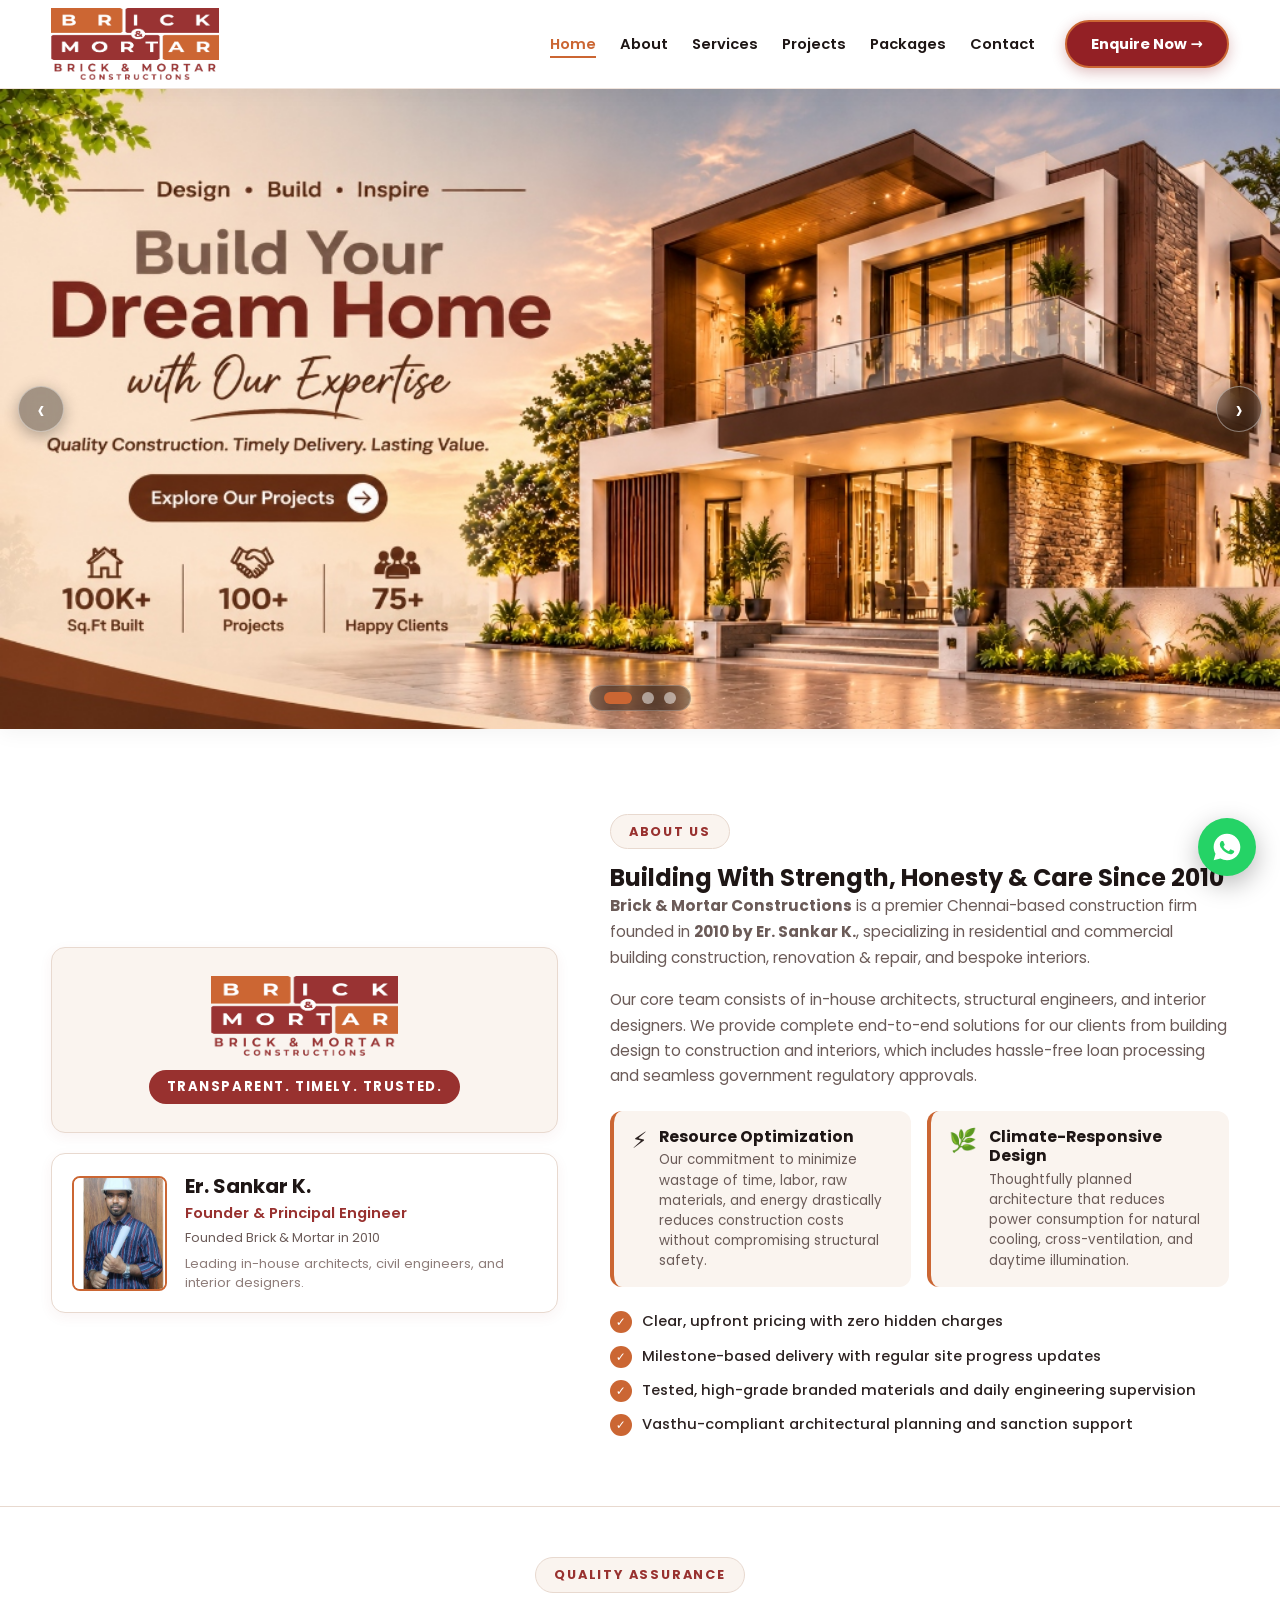
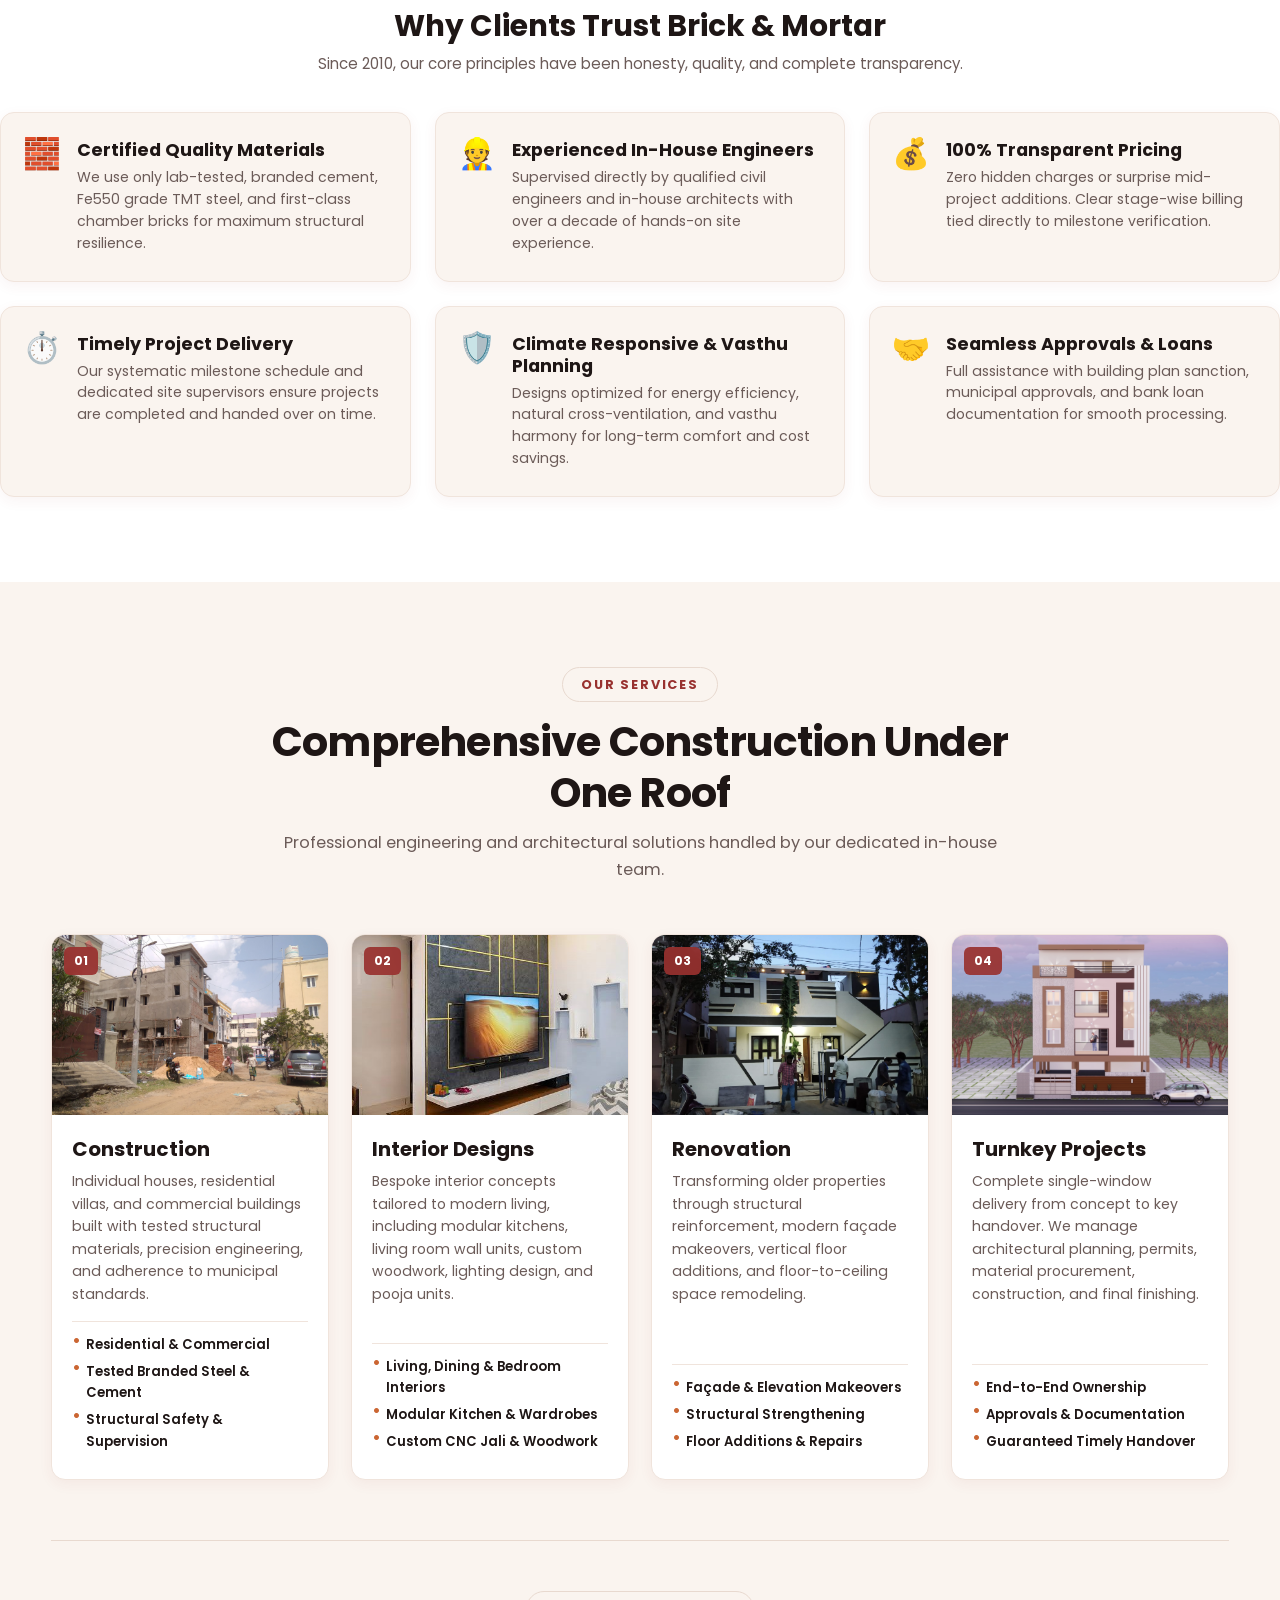
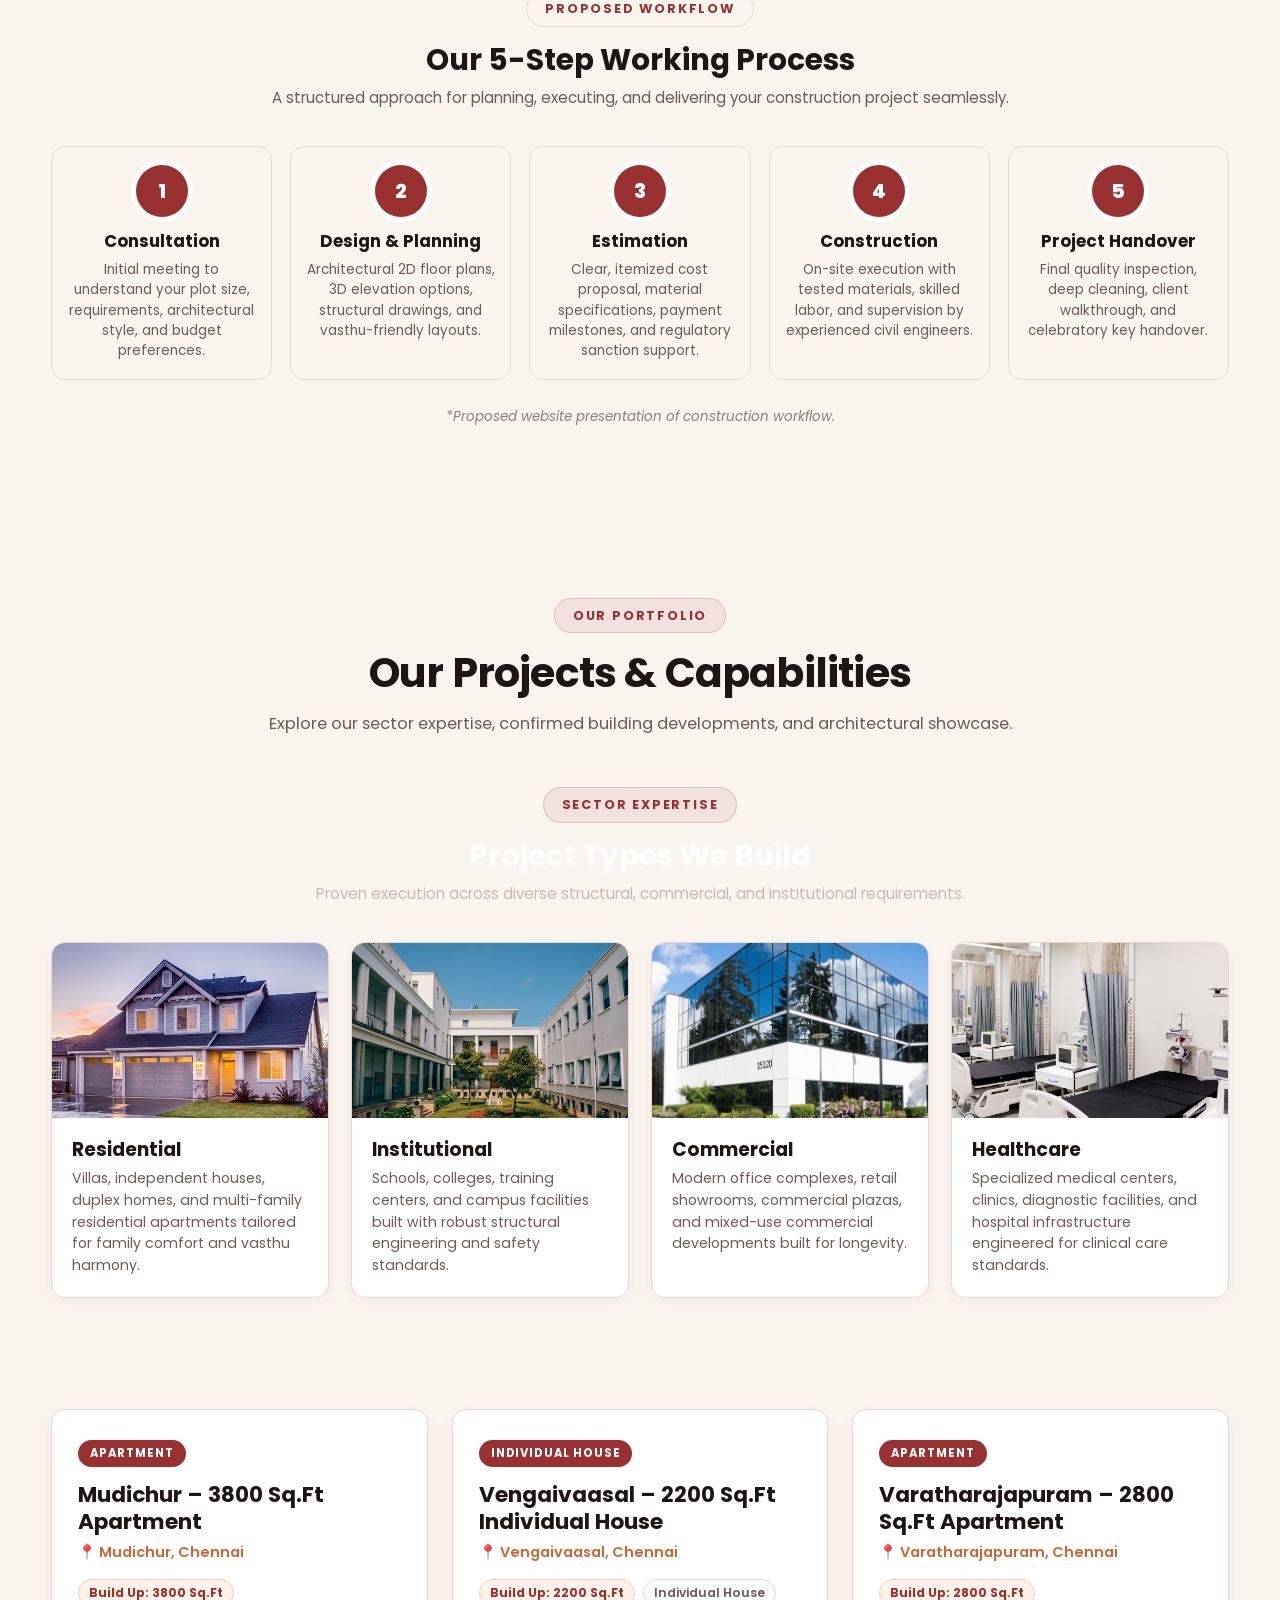
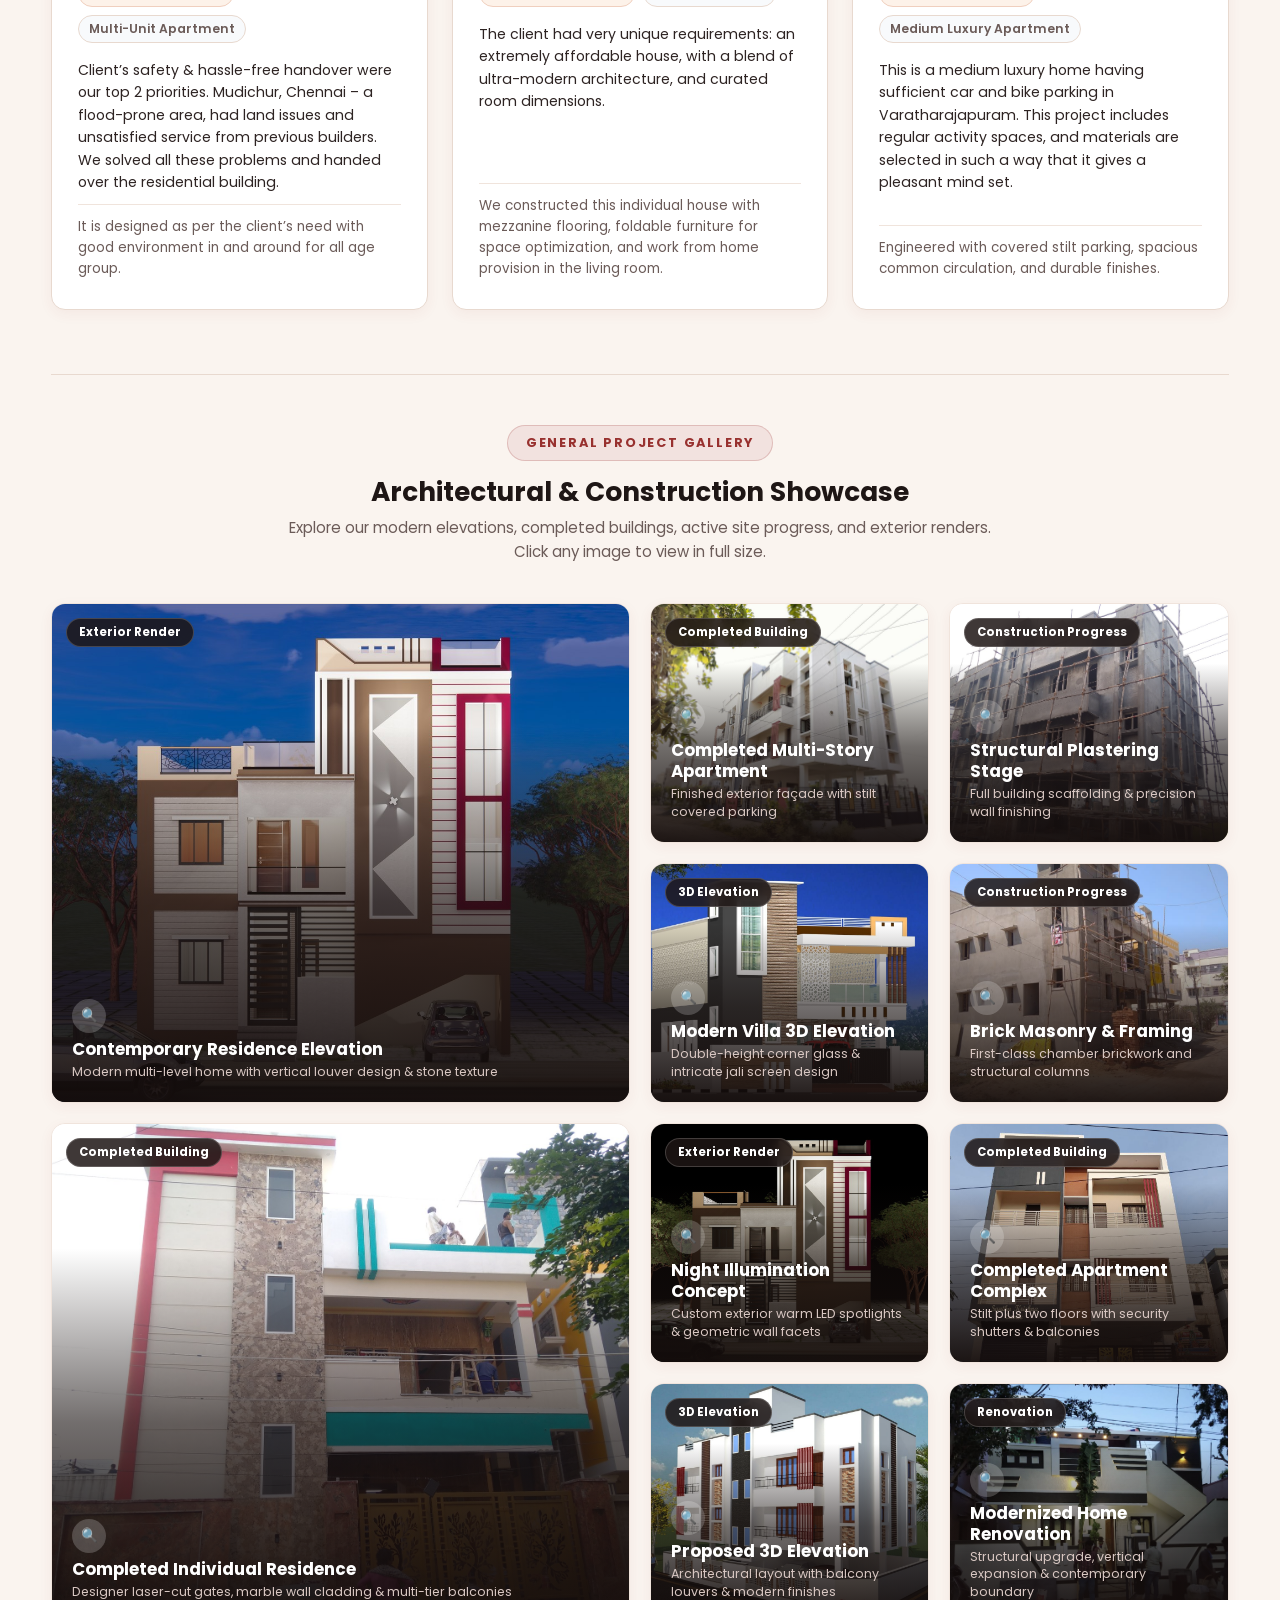
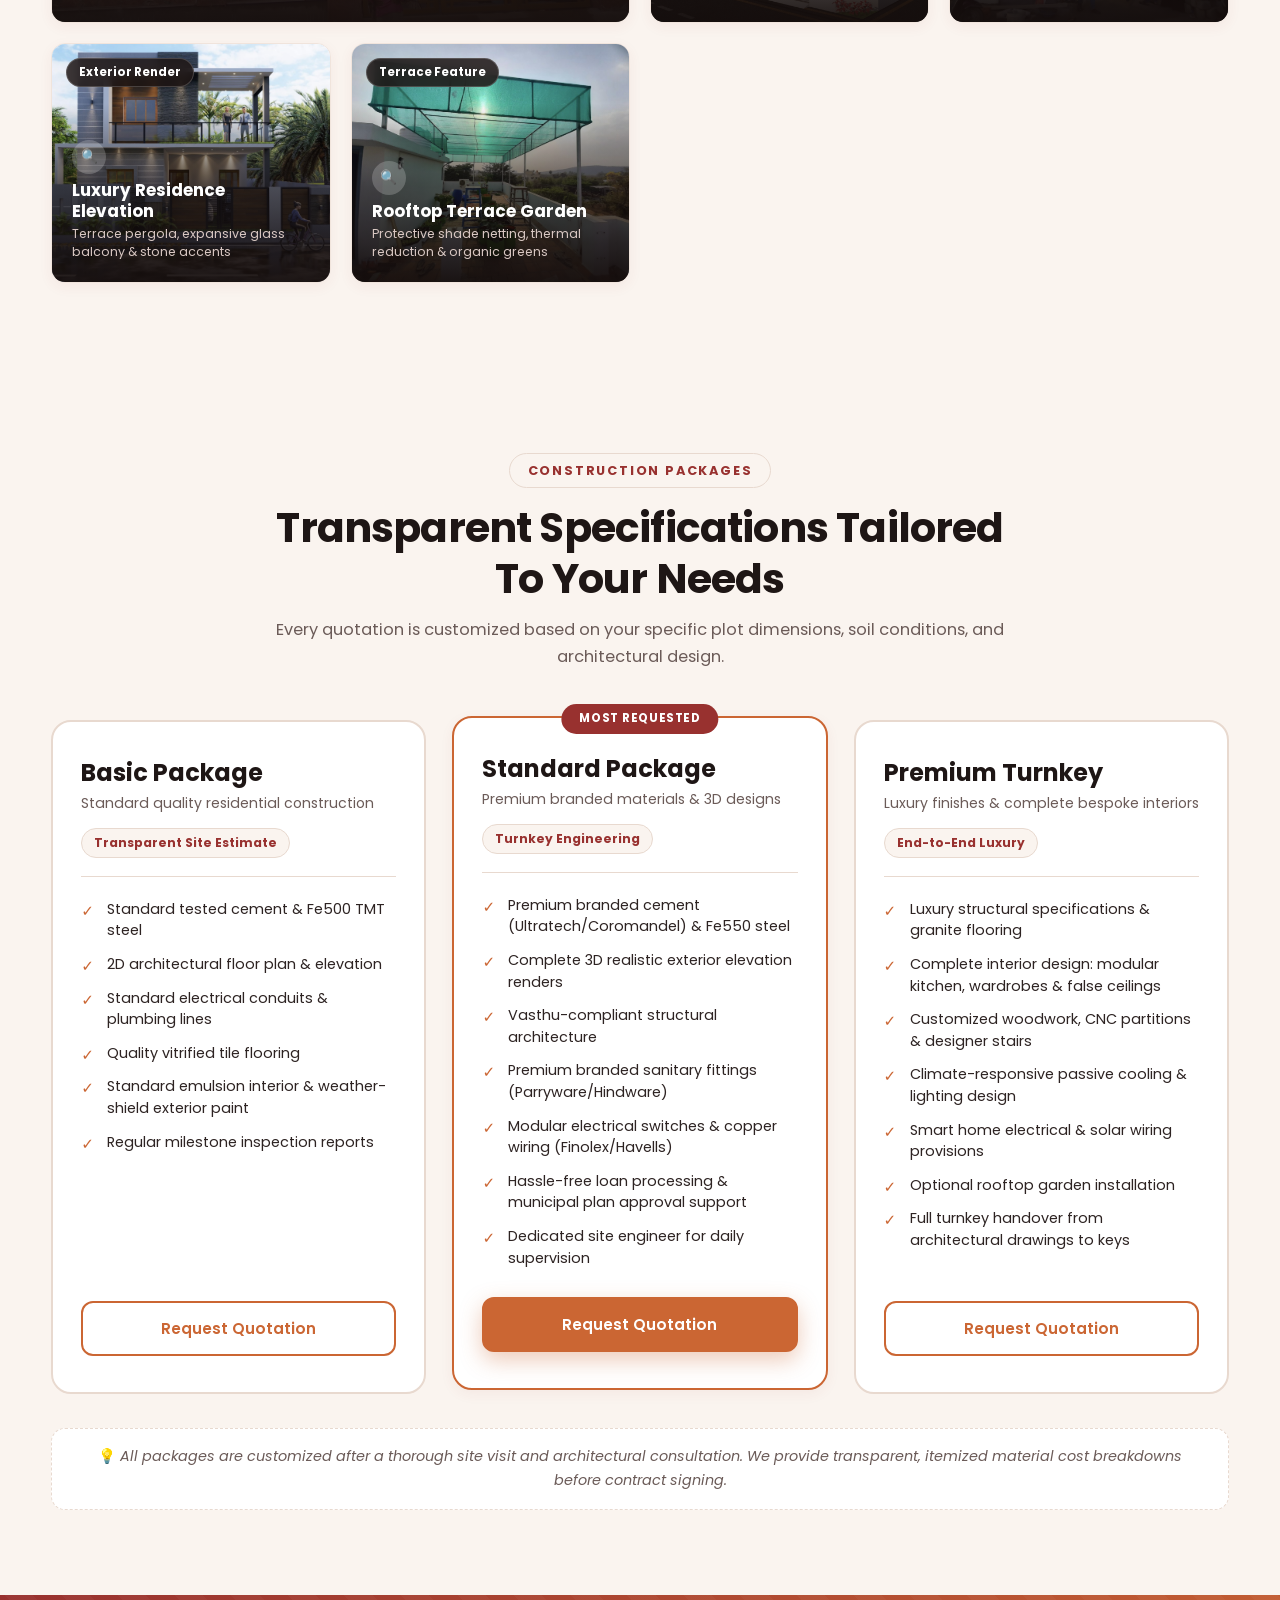
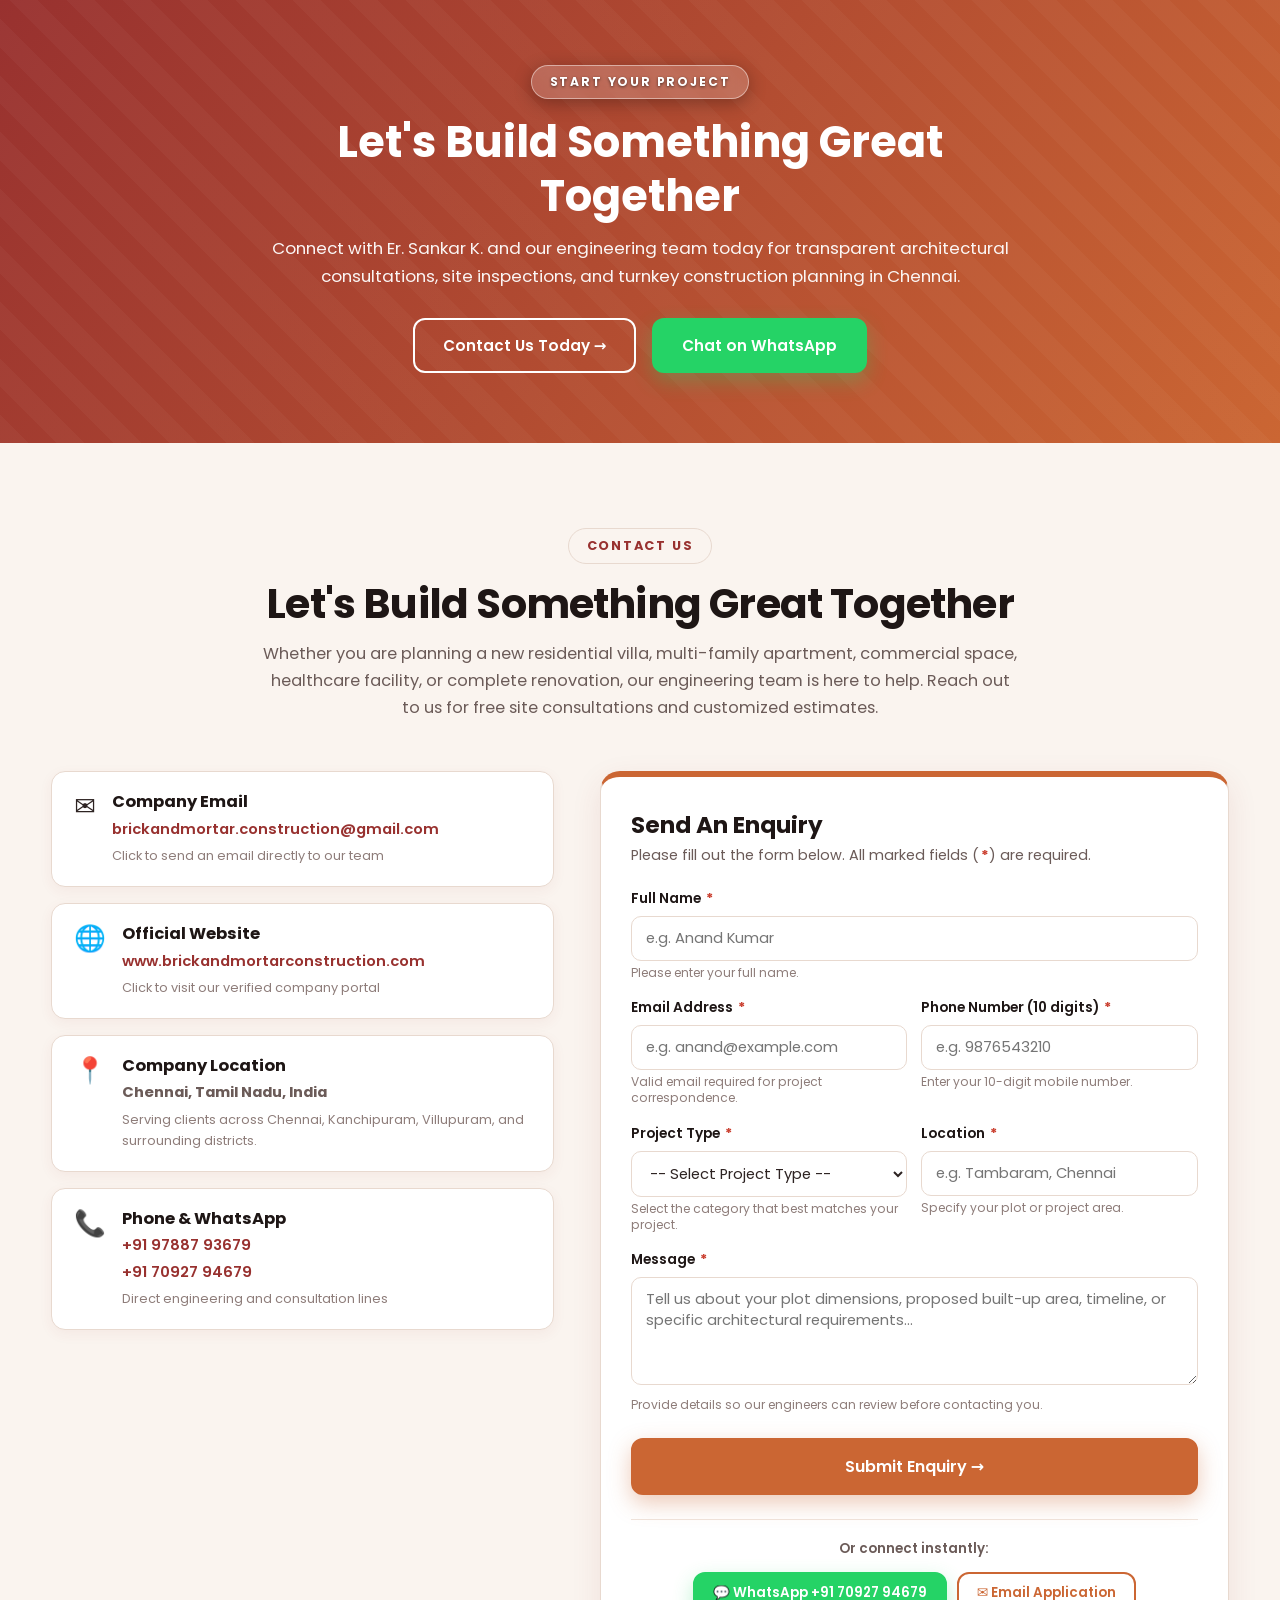
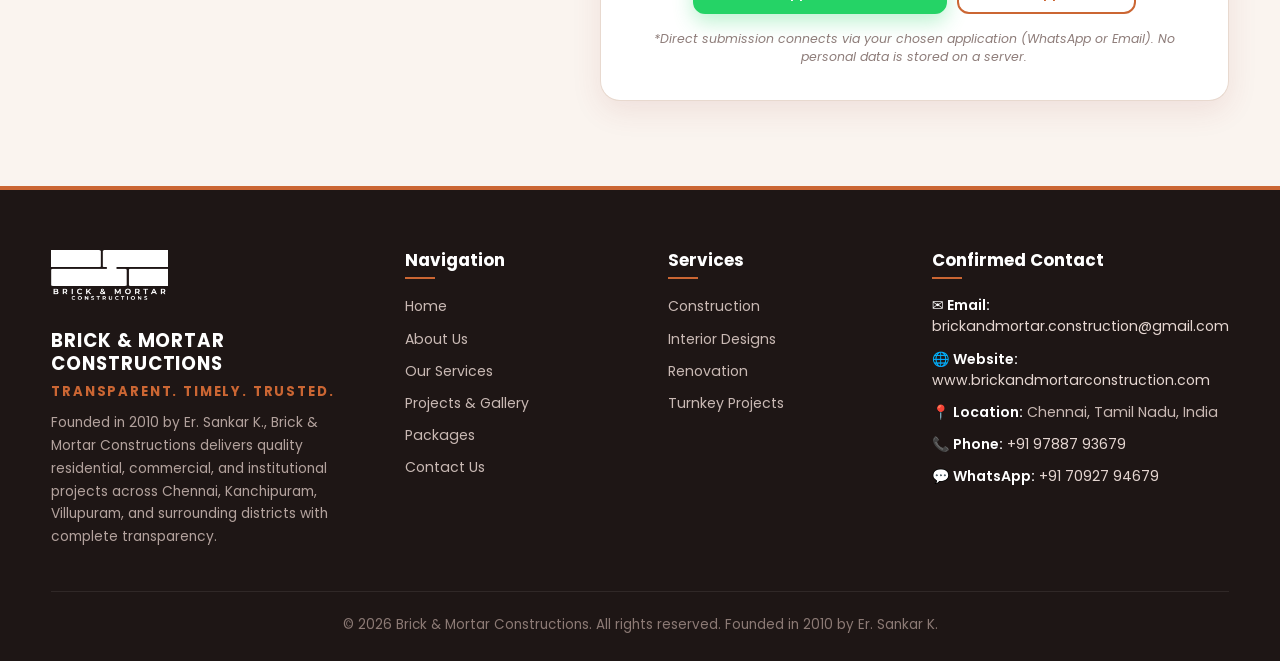
==== commit 25b1793d: "Add 3rd home page banner and update carousel to 3 slides" ====
--- a/brick-and-mortar/index.html
+++ b/brick-and-mortar/index.html
@@ -59,6 +59,7 @@
       <!-- Pure CSS Slide Radios -->
       <input type="radio" name="hero-slider" id="hero-slide-1" class="hero-radio" checked aria-label="Slide 1: Build Your Dream Home with Our Expertise">
       <input type="radio" name="hero-slider" id="hero-slide-2" class="hero-radio" aria-label="Slide 2: Your Dream Home Our Expertise">
+      <input type="radio" name="hero-slider" id="hero-slide-3" class="hero-radio" aria-label="Slide 3: Building Better Homes for a Brighter Tomorrow">
 
       <!-- Sliding Track -->
       <div class="carousel-track">
@@ -97,27 +98,56 @@
             </a>
           </div>
         </div>
+
+        <!-- SLIDE 3: Building Better Homes for a Brighter Tomorrow -->
+        <div class="carousel-slide slide-3">
+          <div class="banner-master-inner">
+            <img src="images/hero-banner-slide3.jpg" 
+                 alt="Brick &amp; Mortar Constructions - Building Better Homes for a Brighter Tomorrow. From concept to completion, we craft homes that bring comfort, style and long-term value to your life." 
+                 class="hero-master-img"
+                 width="1024"
+                 height="512"
+                 loading="lazy">
+            <a href="projects.html" class="slide3-btn" aria-label="Explore Our Portfolio - Brick &amp; Mortar Constructions">
+              <span class="sr-only">Explore Our Portfolio</span>
+            </a>
+            <a href="projects.html" class="slide3-stats" aria-label="View 100K+ Sq.Ft Built, 100+ Projects, 75+ Happy Clients, On-Time Delivery">
+              <span class="sr-only">View Completed Projects &amp; Statistics</span>
+            </a>
+          </div>
+        </div>
       </div>
 
       <!-- Arrow Controls -->
+      <!-- Slide 1 Active (Default) -->
+      <label for="hero-slide-3" class="carousel-arrow arrow-prev for-slide-1" aria-label="Previous Slide">‹</label>
       <label for="hero-slide-2" class="carousel-arrow arrow-next for-slide-1" aria-label="Next Slide">›</label>
+
+      <!-- Slide 2 Active -->
       <label for="hero-slide-1" class="carousel-arrow arrow-prev for-slide-2" aria-label="Previous Slide">‹</label>
+      <label for="hero-slide-3" class="carousel-arrow arrow-next for-slide-2" aria-label="Next Slide">›</label>
+
+      <!-- Slide 3 Active -->
+      <label for="hero-slide-2" class="carousel-arrow arrow-prev for-slide-3" aria-label="Previous Slide">‹</label>
+      <label for="hero-slide-1" class="carousel-arrow arrow-next for-slide-3" aria-label="Next Slide">›</label>
 
       <!-- Carousel Dot Indicators -->
       <div class="carousel-dots">
         <label for="hero-slide-1" class="carousel-dot dot-1" aria-label="Go to Slide 1"></label>
         <label for="hero-slide-2" class="carousel-dot dot-2" aria-label="Go to Slide 2"></label>
+        <label for="hero-slide-3" class="carousel-dot dot-3" aria-label="Go to Slide 3"></label>
       </div>
     </div>
 
     <!-- Semantic heading & statistics for accessibility & search engines -->
     <div class="sr-only">
       <h1>Brick &amp; Mortar Constructions - You Dream It. We Build It.</h1>
-      <p>VISION, QUALITY &amp; PRIDE. Building exceptional spaces with expertise, innovation and commitment since 2010.</p>
+      <p>Building Better Homes for a Brighter Tomorrow. From concept to completion, we craft homes that bring comfort, style and long-term value to your life.</p>
       <ul>
         <li>100K+ Sq.Ft Built</li>
         <li>100+ Projects Completed</li>
         <li>75+ Clients Satisfied</li>
+        <li>On-Time Delivery Guaranteed</li>
       </ul>
     </div>
   </section>
--- a/brick-and-mortar/style.css
+++ b/brick-and-mortar/style.css
@@ -620,8 +620,8 @@
 
 .carousel-track {
   display: flex;
-  width: 200%;
-  animation: heroSlideAuto 10s cubic-bezier(0.77, 0, 0.175, 1) infinite;
+  width: 300%;
+  animation: heroSlideAuto 15s cubic-bezier(0.77, 0, 0.175, 1) infinite;
   transition: transform 0.7s cubic-bezier(0.65, 0, 0.35, 1);
 }
 
@@ -630,7 +630,7 @@
 }
 
 .carousel-slide {
-  width: 50%;
+  width: 33.33333%;
   position: relative;
   flex-shrink: 0;
 }
@@ -649,13 +649,16 @@
   object-fit: cover;
 }
 
-/* Auto-Slide Keyframes */
+/* Auto-Slide Keyframes (3 slides: ~4.2s per slide, smooth 0.7s transition) */
 @keyframes heroSlideAuto {
-  0%, 45% {
+  0%, 28% {
     transform: translateX(0%);
   }
-  50%, 95% {
-    transform: translateX(-50%);
+  33.33333%, 61.33333% {
+    transform: translateX(-33.33333%);
+  }
+  66.66667%, 94.66667% {
+    transform: translateX(-66.66667%);
   }
   100% {
     transform: translateX(0%);
@@ -670,7 +673,12 @@
 
 #hero-slide-2:checked ~ .carousel-track {
   animation: none;
-  transform: translateX(-50%);
+  transform: translateX(-33.33333%);
+}
+
+#hero-slide-3:checked ~ .carousel-track {
+  animation: none;
+  transform: translateX(-66.66667%);
 }
 
 /* Arrow Navigation */
@@ -717,15 +725,32 @@
   display: flex;
 }
 
-.for-slide-2 {
+.for-slide-2,
+.for-slide-3 {
   display: none;
 }
 
-#hero-slide-2:checked ~ .for-slide-1 {
+#hero-slide-1:checked ~ .for-slide-1 {
+  display: flex;
+}
+#hero-slide-1:checked ~ .for-slide-2,
+#hero-slide-1:checked ~ .for-slide-3 {
   display: none;
 }
 
+#hero-slide-2:checked ~ .for-slide-1,
+#hero-slide-2:checked ~ .for-slide-3 {
+  display: none;
+}
 #hero-slide-2:checked ~ .for-slide-2 {
+  display: flex;
+}
+
+#hero-slide-3:checked ~ .for-slide-1,
+#hero-slide-3:checked ~ .for-slide-2 {
+  display: none;
+}
+#hero-slide-3:checked ~ .for-slide-3 {
   display: flex;
 }
 
@@ -767,6 +792,12 @@
 }
 
 #hero-slide-2:checked ~ .carousel-dots .dot-2 {
+  background: var(--orange);
+  width: 28px;
+  border-radius: 10px;
+}
+
+#hero-slide-3:checked ~ .carousel-dots .dot-3 {
   background: var(--orange);
   width: 28px;
   border-radius: 10px;
@@ -830,6 +861,38 @@
   top: 68%;
   width: 31%;
   height: 20%;
+  border-radius: 12px;
+  z-index: 5;
+  cursor: pointer;
+  background: transparent;
+}
+
+/* Slide 3 Hotspots */
+.slide3-btn {
+  position: absolute;
+  left: 3.6%;
+  top: 56%;
+  width: 20.2%;
+  height: 7.5%;
+  border-radius: 50px;
+  z-index: 5;
+  cursor: pointer;
+  background: transparent;
+  transition: transform 0.2s ease, box-shadow 0.2s ease;
+}
+
+.slide3-btn:hover {
+  transform: scale(1.02);
+  outline: 2px solid rgba(255, 255, 255, 0.6);
+  box-shadow: 0 4px 16px rgba(110, 40, 20, 0.4);
+}
+
+.slide3-stats {
+  position: absolute;
+  left: 3.5%;
+  top: 67%;
+  width: 31.5%;
+  height: 18%;
   border-radius: 12px;
   z-index: 5;
   cursor: pointer;
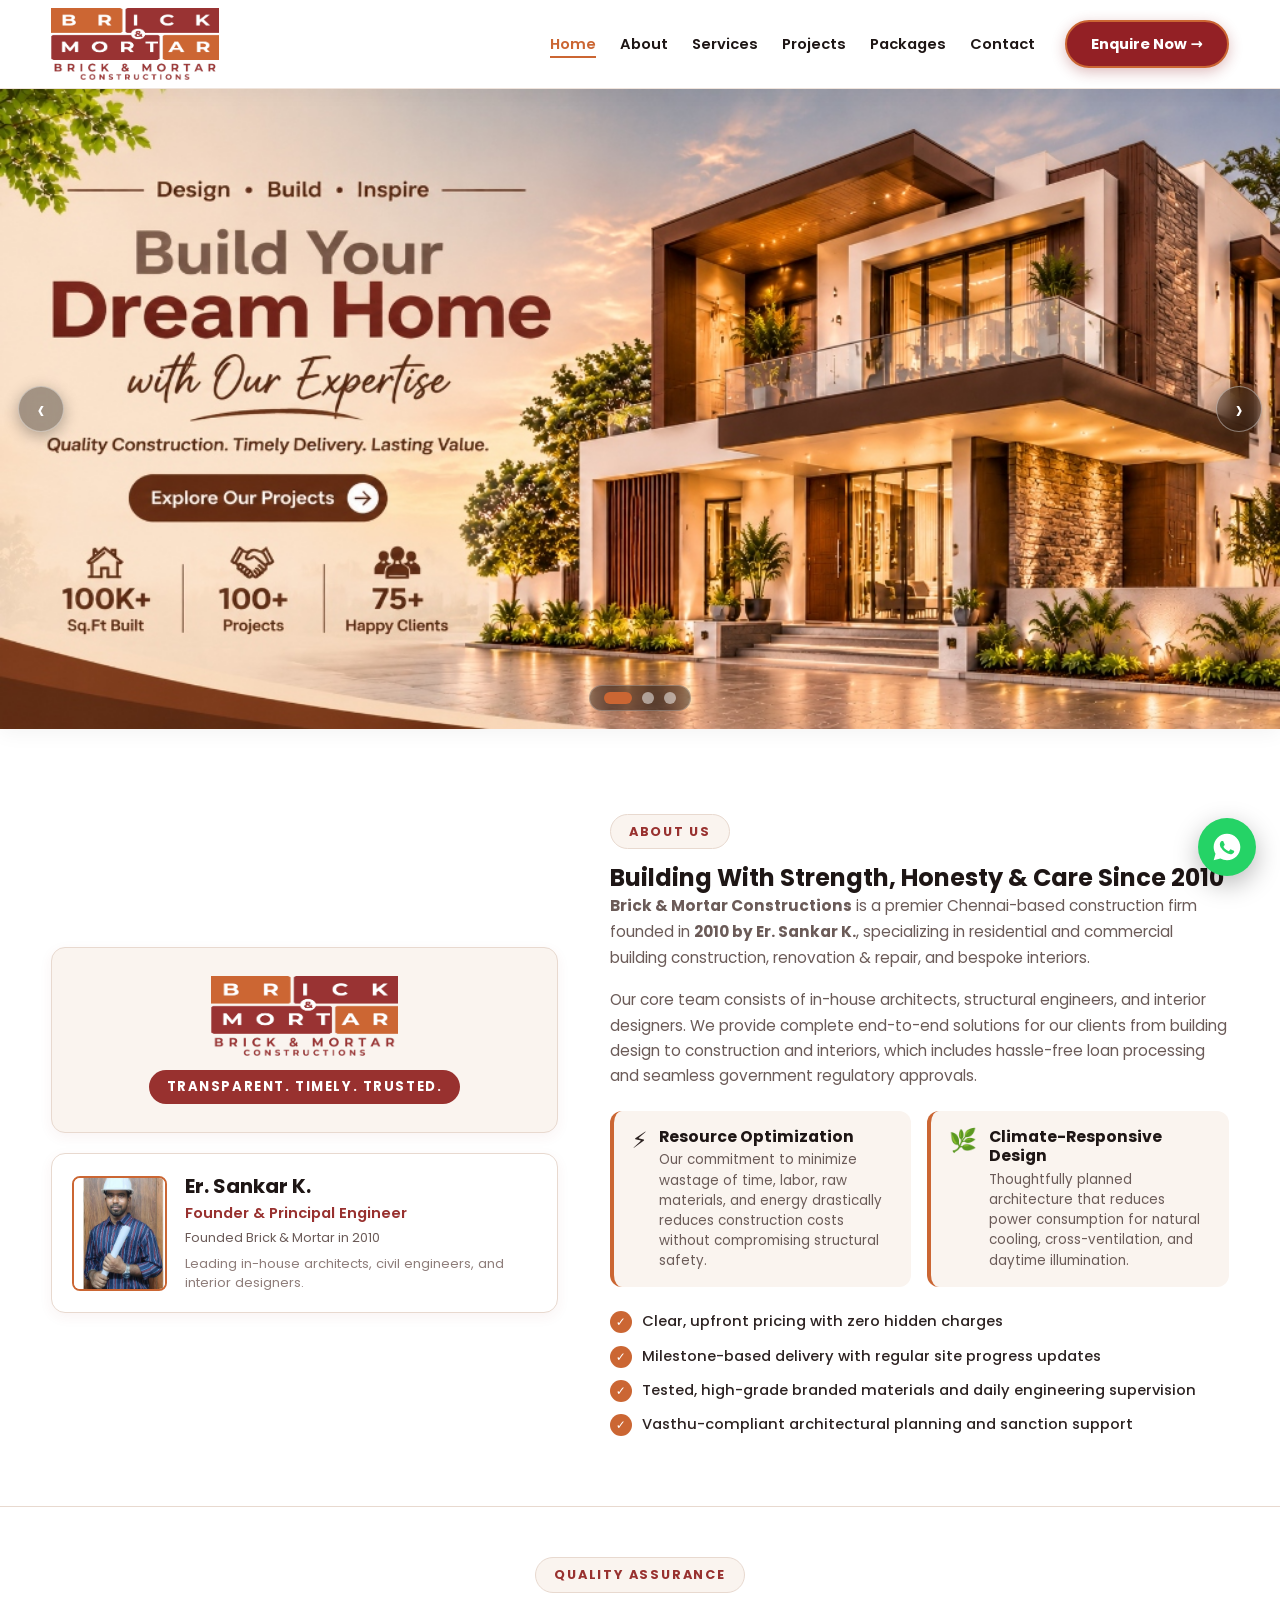
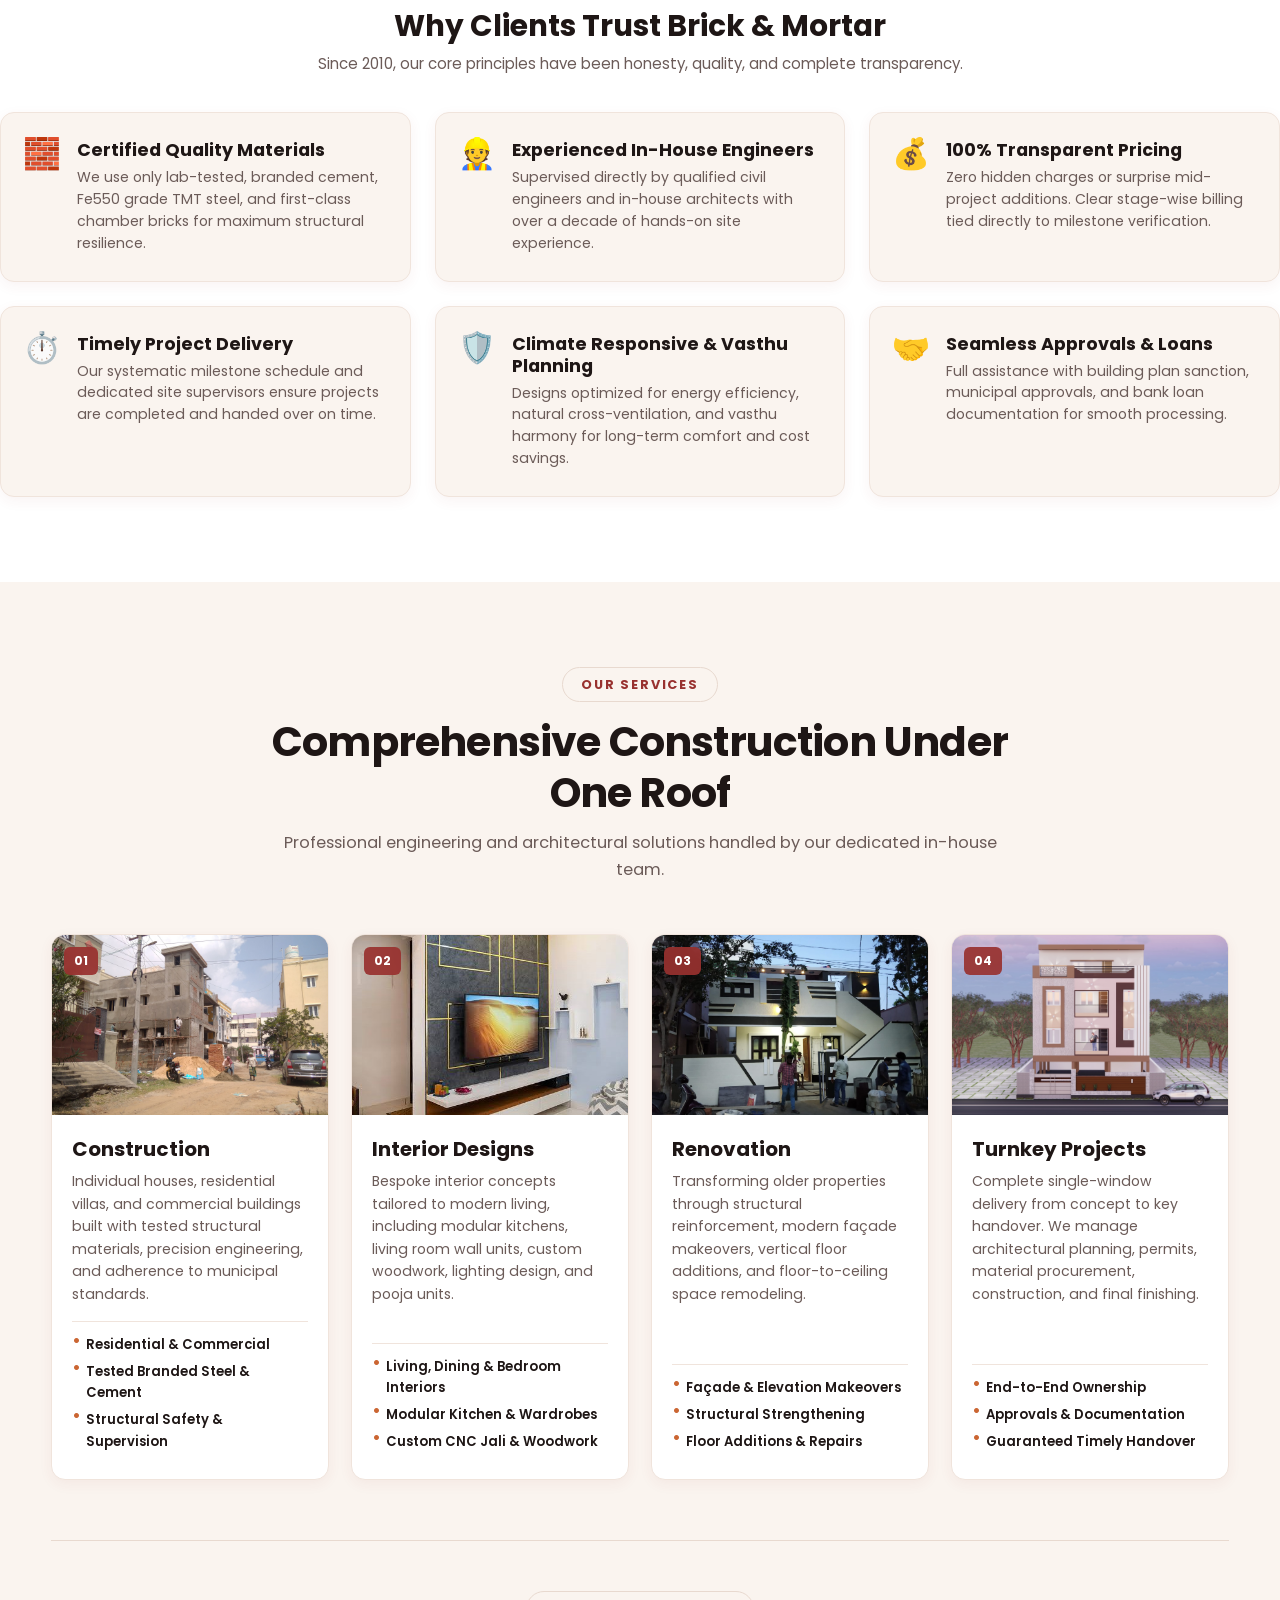
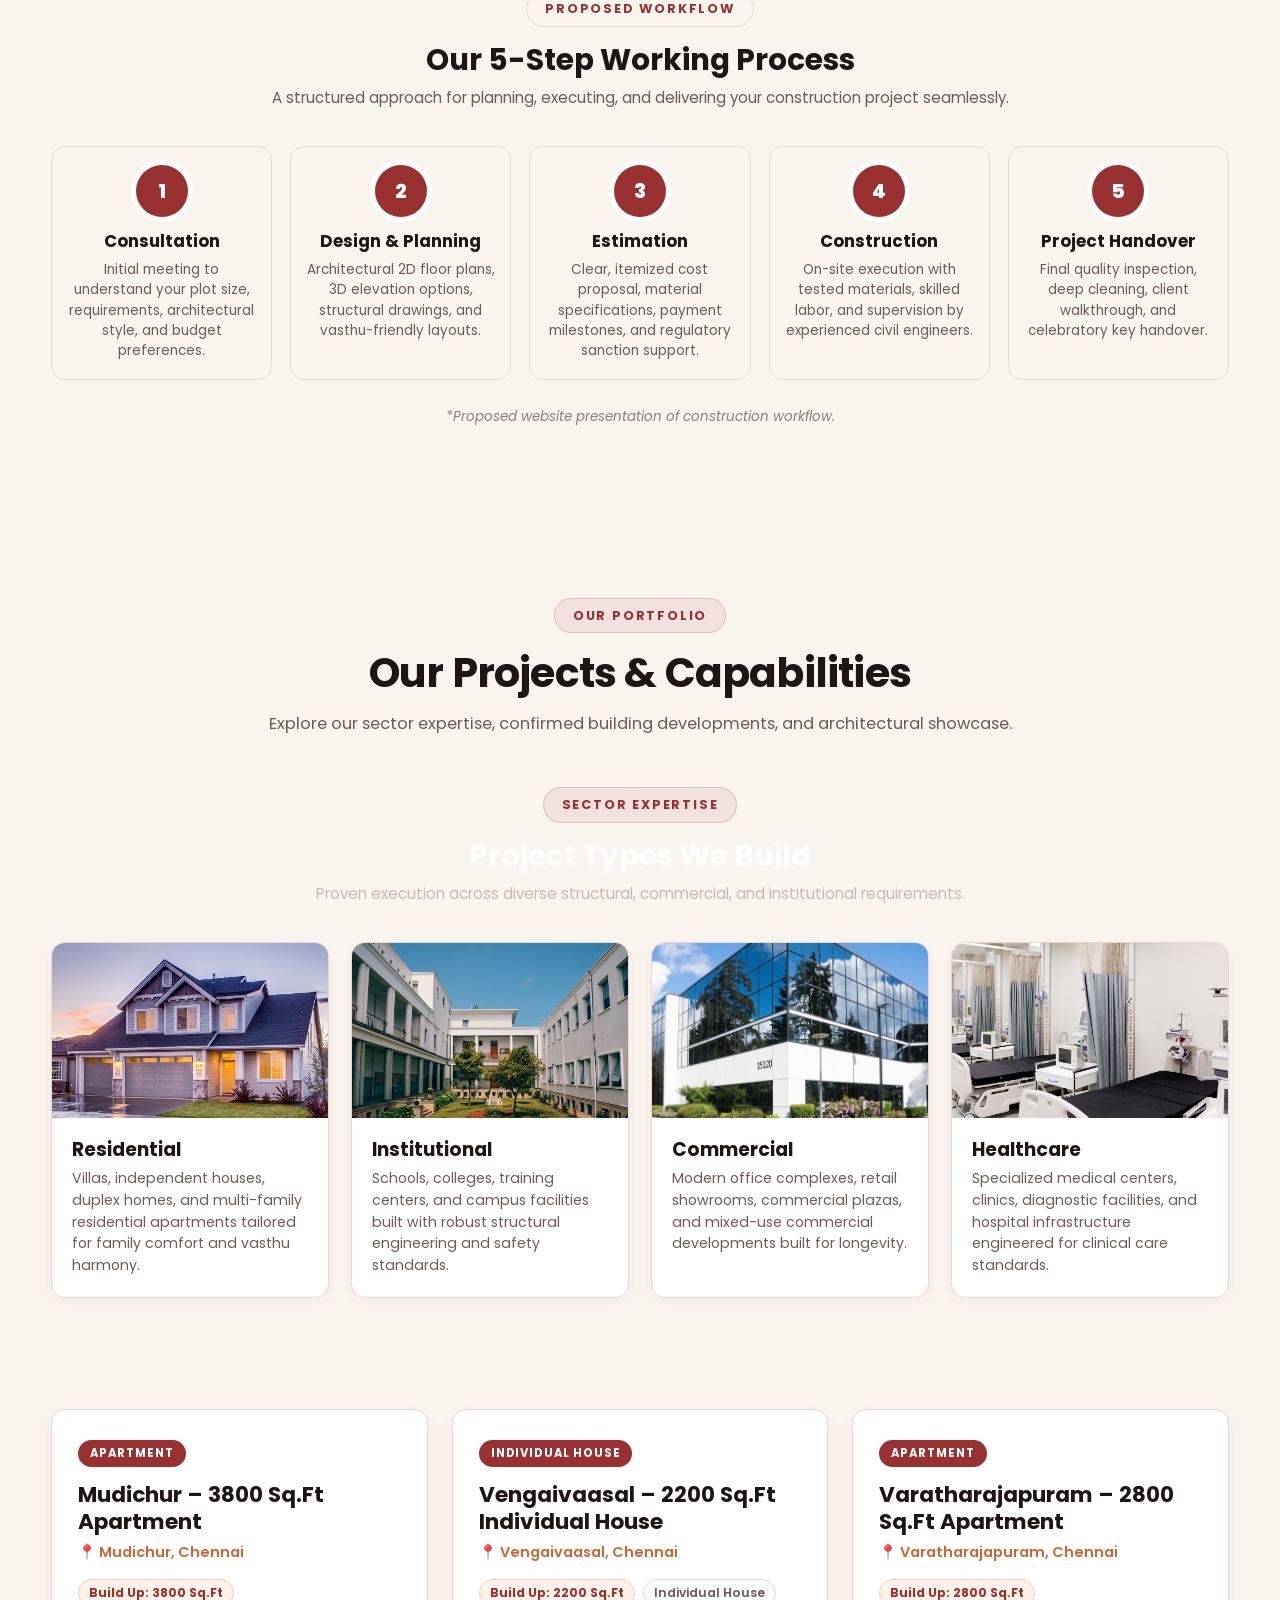
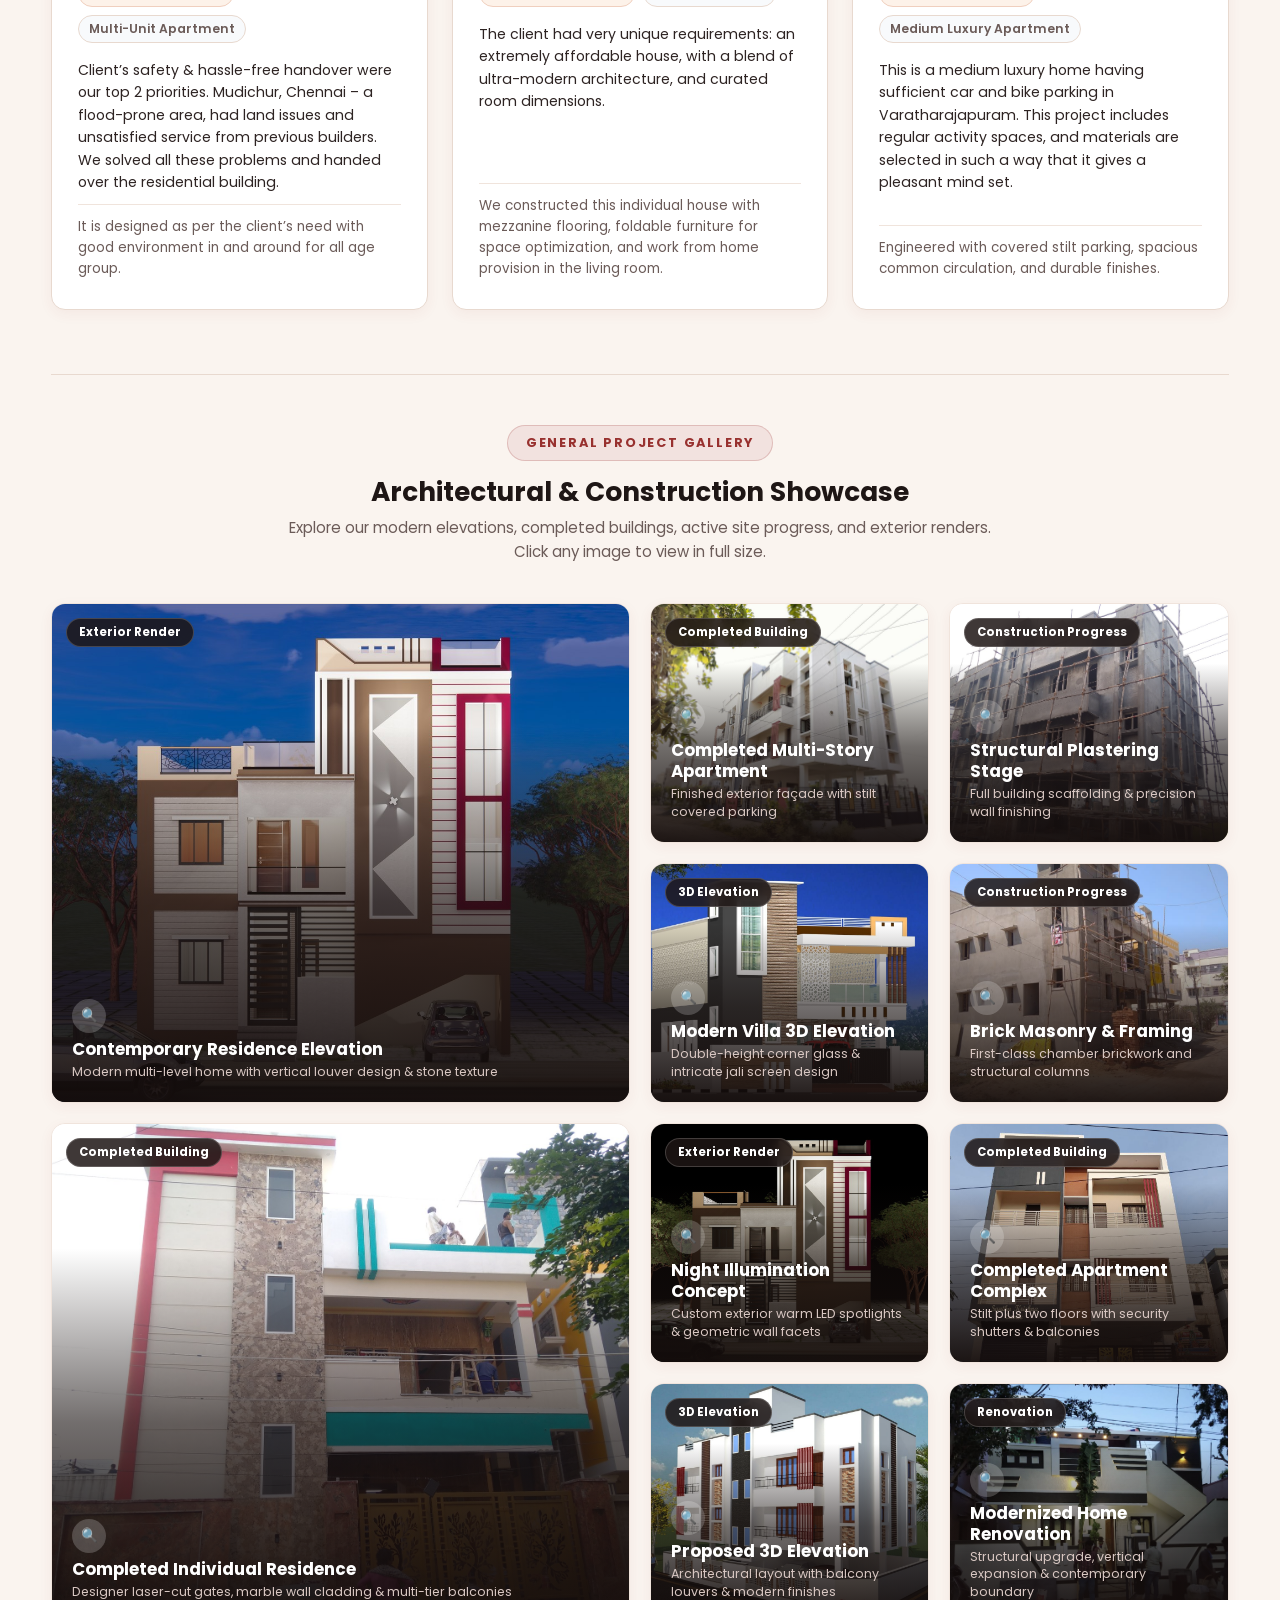
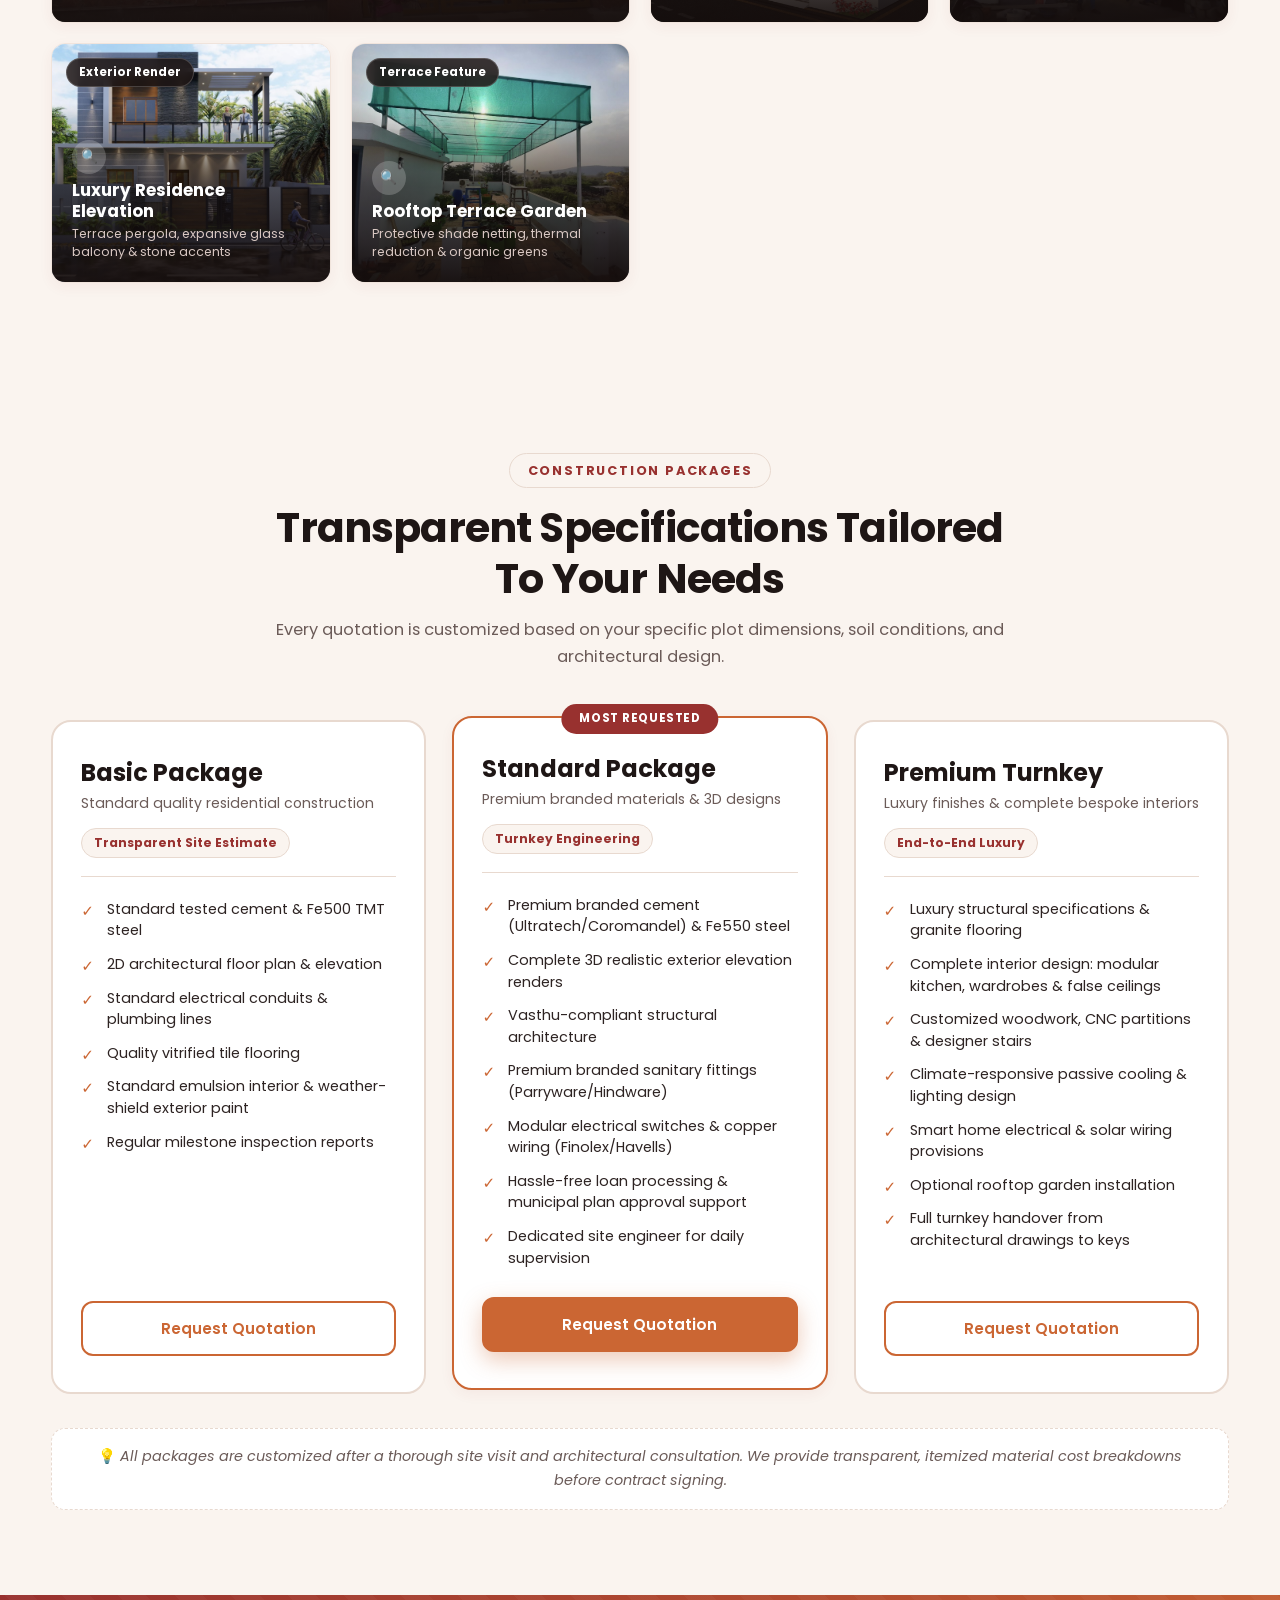
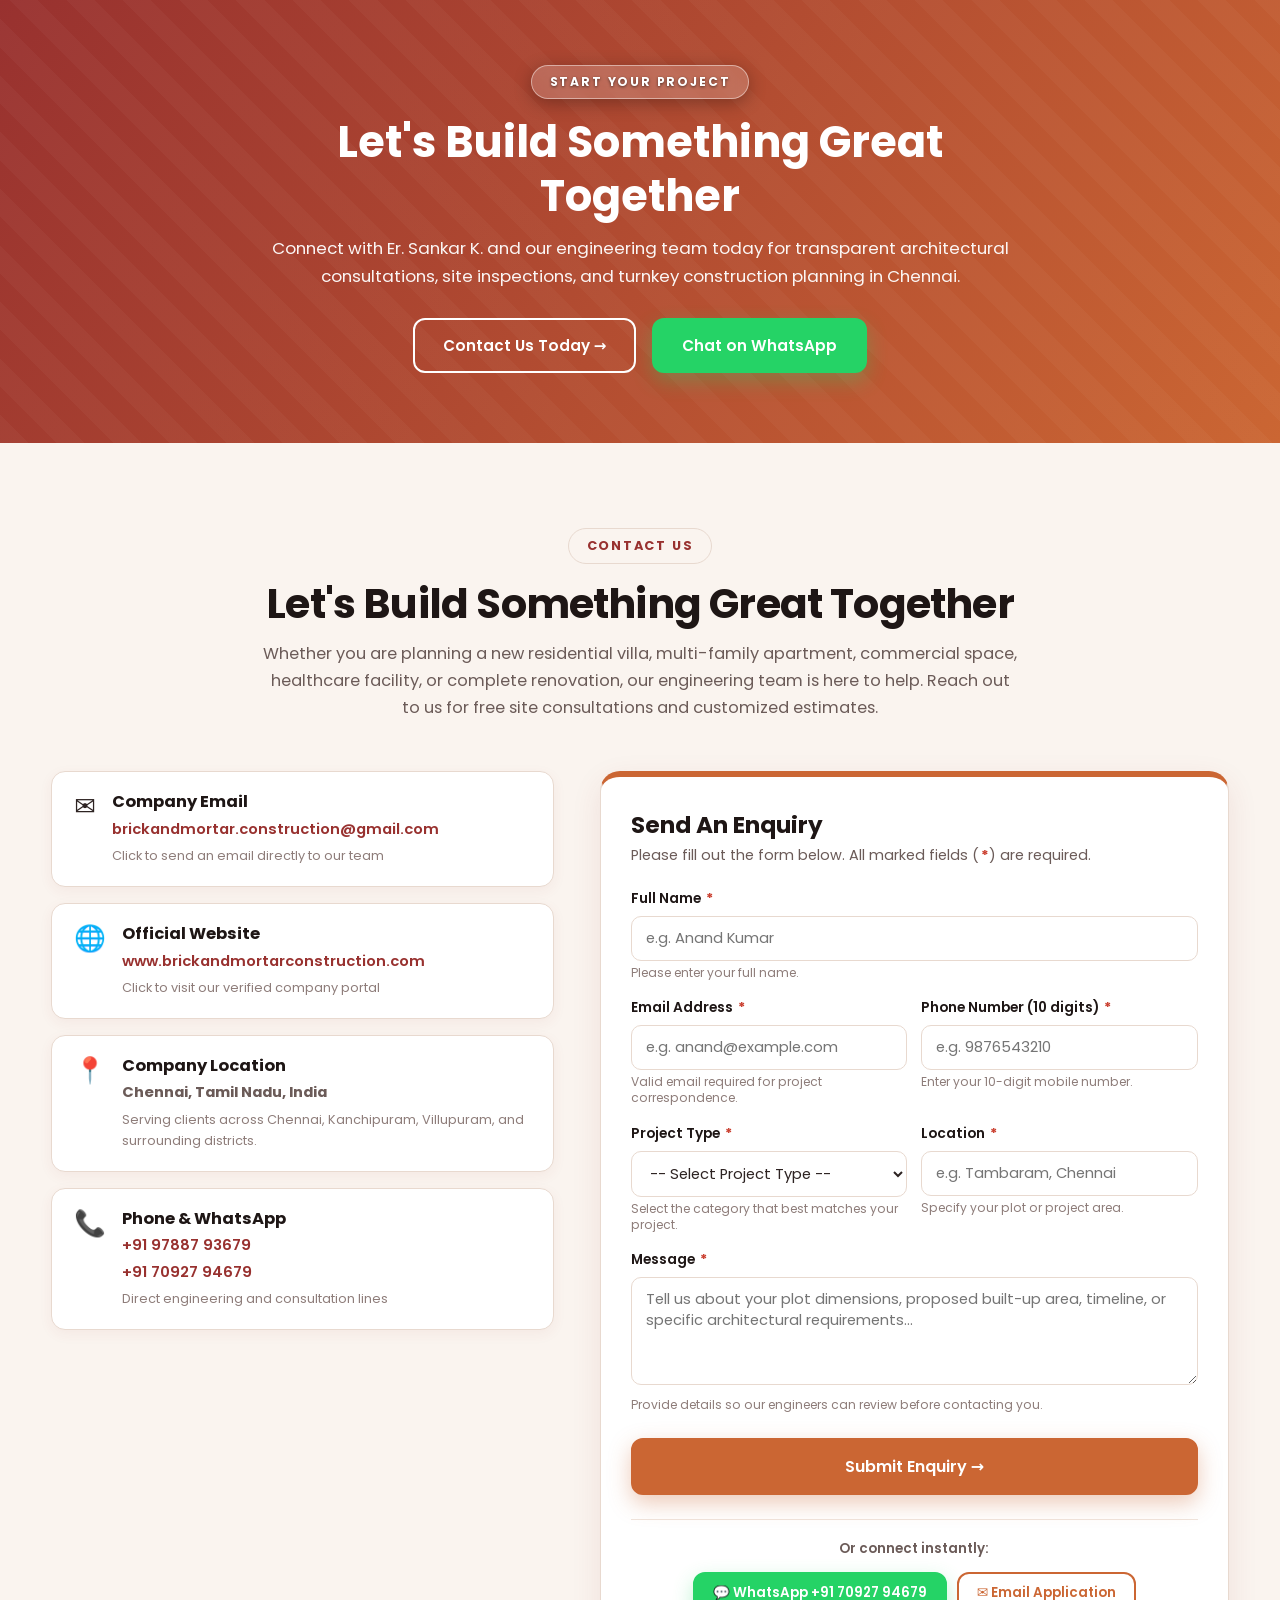
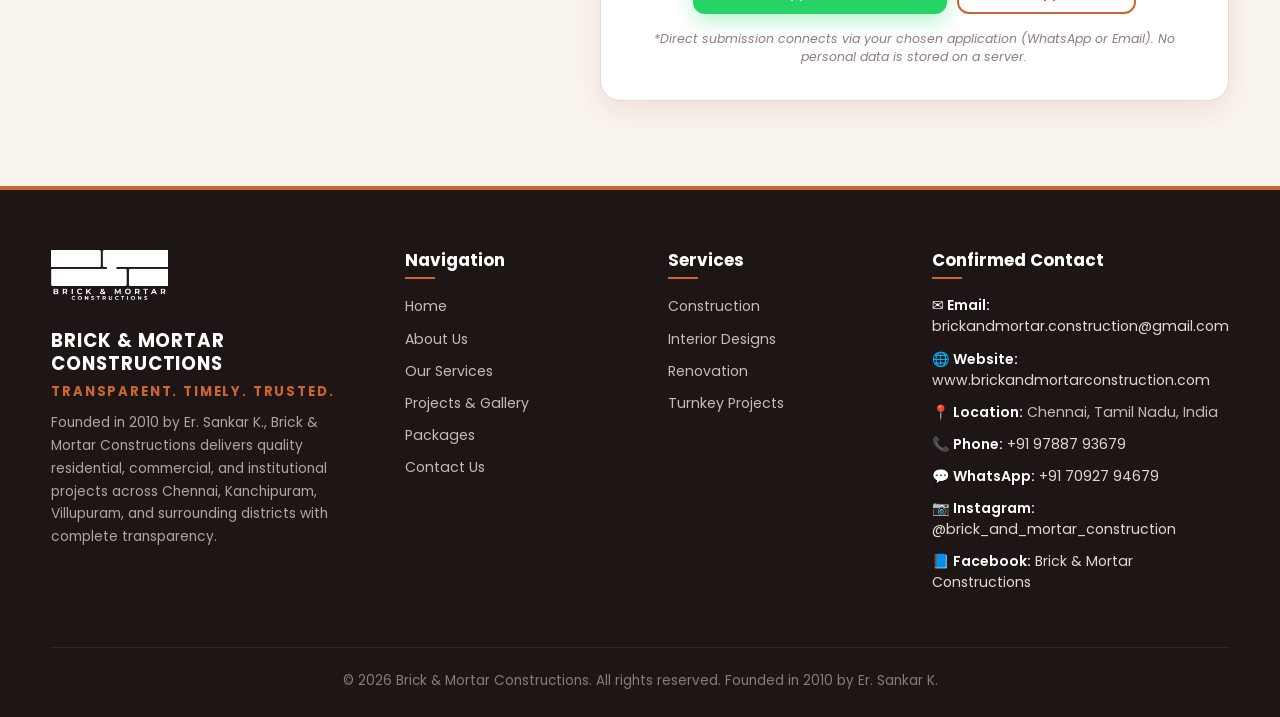
==== commit 2073b3d9: "Add Instagram and Facebook social links to contact page and site footer" ====
--- a/brick-and-mortar/index.html
+++ b/brick-and-mortar/index.html
@@ -1055,6 +1055,8 @@
             <li><span>📍 Location:</span> Chennai, Tamil Nadu, India</li>
             <li><span>📞 Phone:</span> <a href="tel:+919788793679">+91 97887 93679</a></li>
             <li><span>💬 WhatsApp:</span> <a href="https://wa.me/917092794679" target="_blank" rel="noopener">+91 70927 94679</a></li>
+            <li><span>📷 Instagram:</span> <a href="https://www.instagram.com/brick_and_mortar_construction?utm_source=qr&amp;mdxt=MW40MDJtd2JzZjNscw==" target="_blank" rel="noopener">@brick_and_mortar_construction</a></li>
+            <li><span>📘 Facebook:</span> <a href="https://www.facebook.com/share/1JTjHdAZ68/" target="_blank" rel="noopener">Brick &amp; Mortar Constructions</a></li>
           </ul>
         </div>
       </div>
--- a/brick-and-mortar/style.css
+++ b/brick-and-mortar/style.css
@@ -236,6 +236,33 @@
   transform: translateY(-2px);
 }
 
+.btn-ig {
+  background: linear-gradient(45deg, #f09433 0%, #e6683c 25%, #dc2743 50%, #cc2366 75%, #bc1888 100%);
+  border-color: #dc2743;
+  color: var(--white) !important;
+  box-shadow: 0 6px 16px rgba(220, 39, 67, 0.3);
+}
+
+.btn-ig:hover {
+  filter: brightness(1.08);
+  color: var(--white) !important;
+  transform: translateY(-2px);
+}
+
+.btn-fb {
+  background: #1877F2;
+  border-color: #1877F2;
+  color: var(--white) !important;
+  box-shadow: 0 6px 16px rgba(24, 119, 242, 0.3);
+}
+
+.btn-fb:hover {
+  background: #1062c9;
+  border-color: #1062c9;
+  color: var(--white) !important;
+  transform: translateY(-2px);
+}
+
 .btn-sm {
   padding: 8px 18px;
   font-size: 0.84rem;
@@ -2521,6 +2548,15 @@
   line-height: 1;
   flex-shrink: 0;
   margin-top: 2px;
+  display: flex;
+  align-items: center;
+  justify-content: center;
+}
+
+.info-icon svg {
+  display: block;
+  width: 26px;
+  height: 26px;
 }
 
 .info-details h4 {
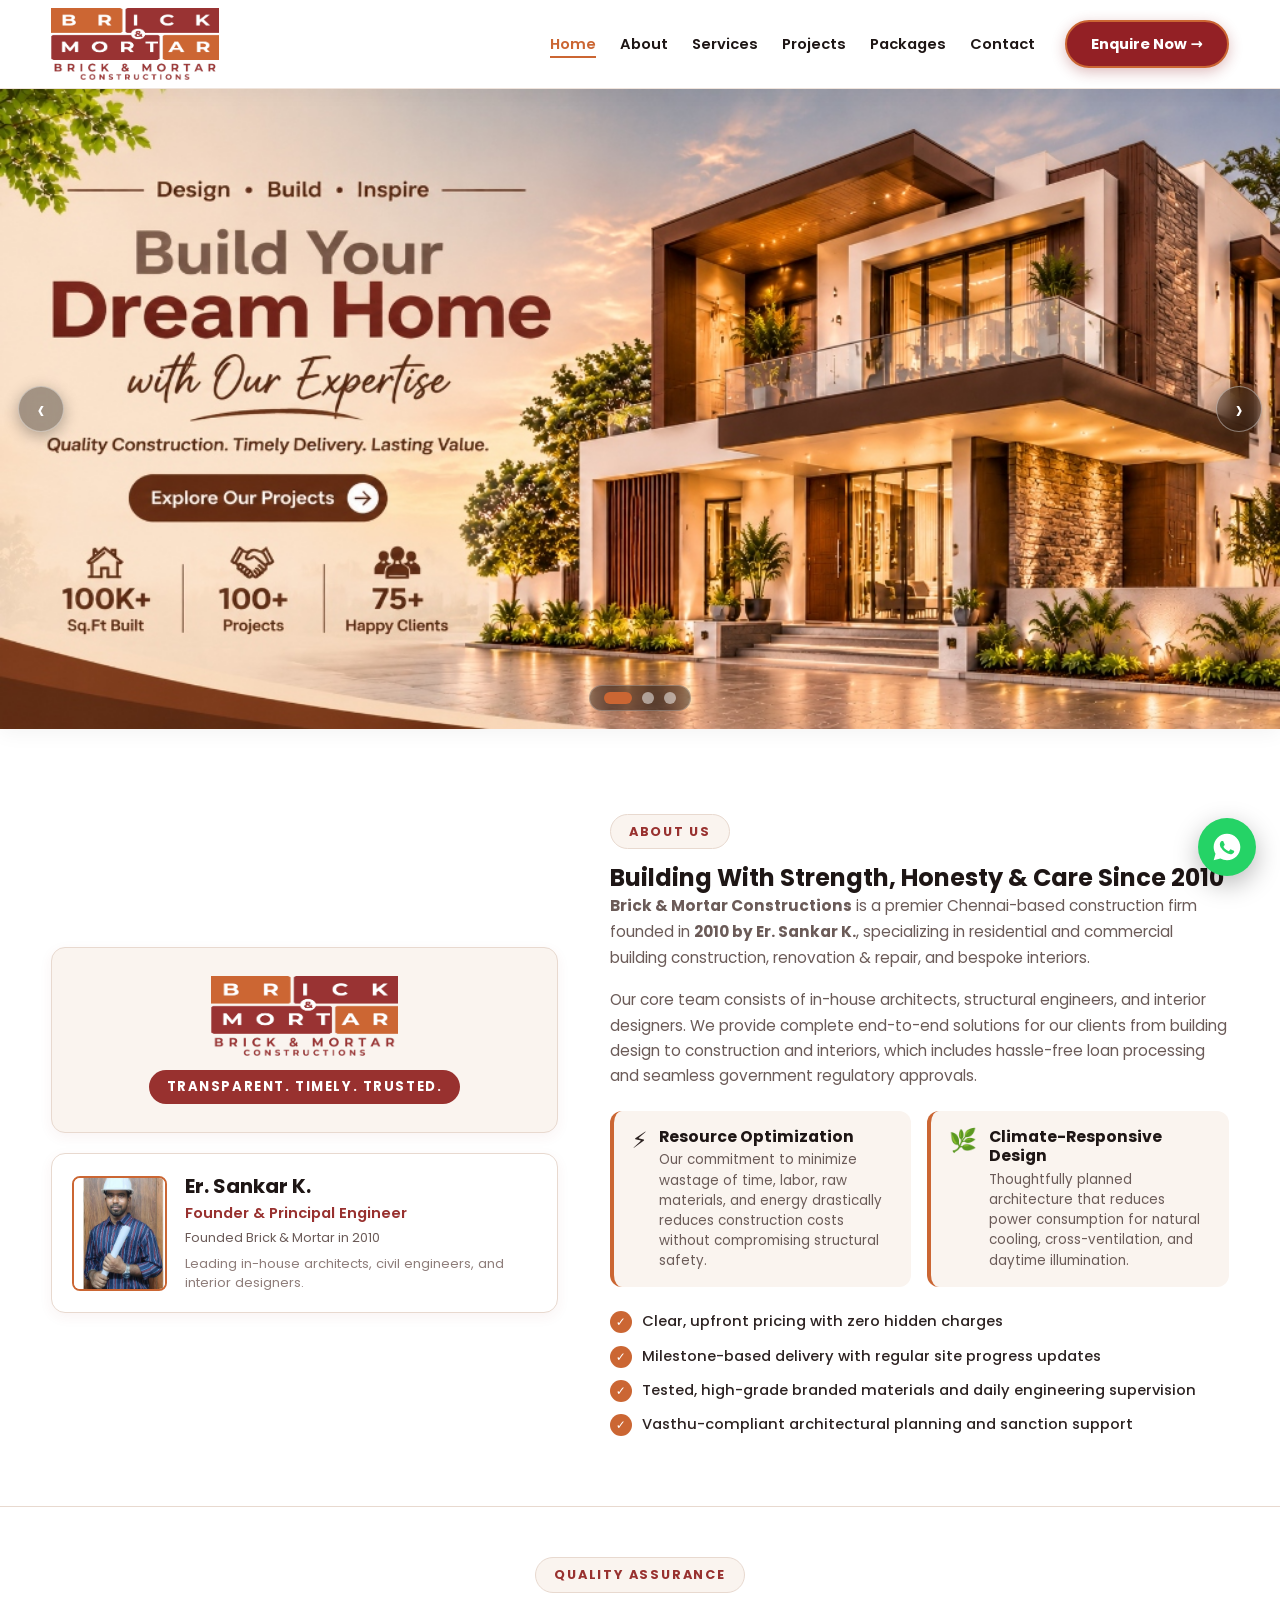
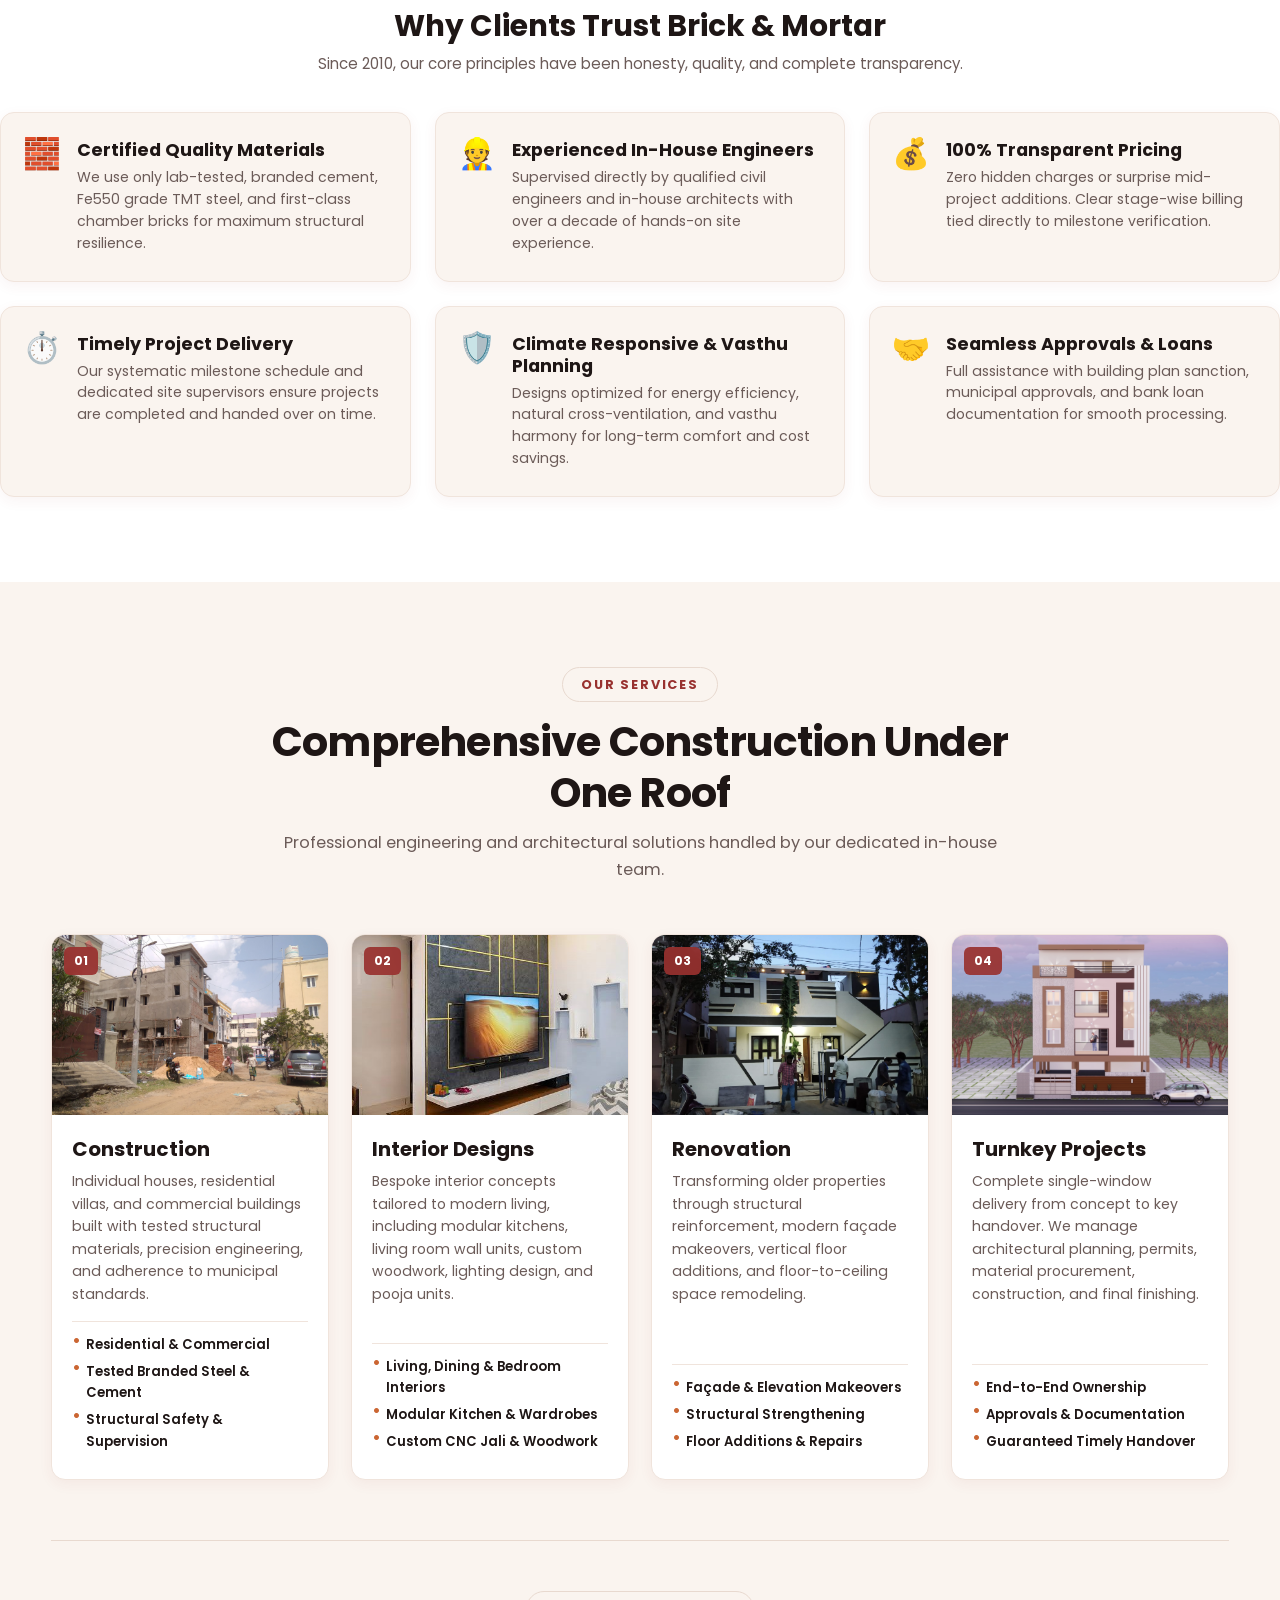
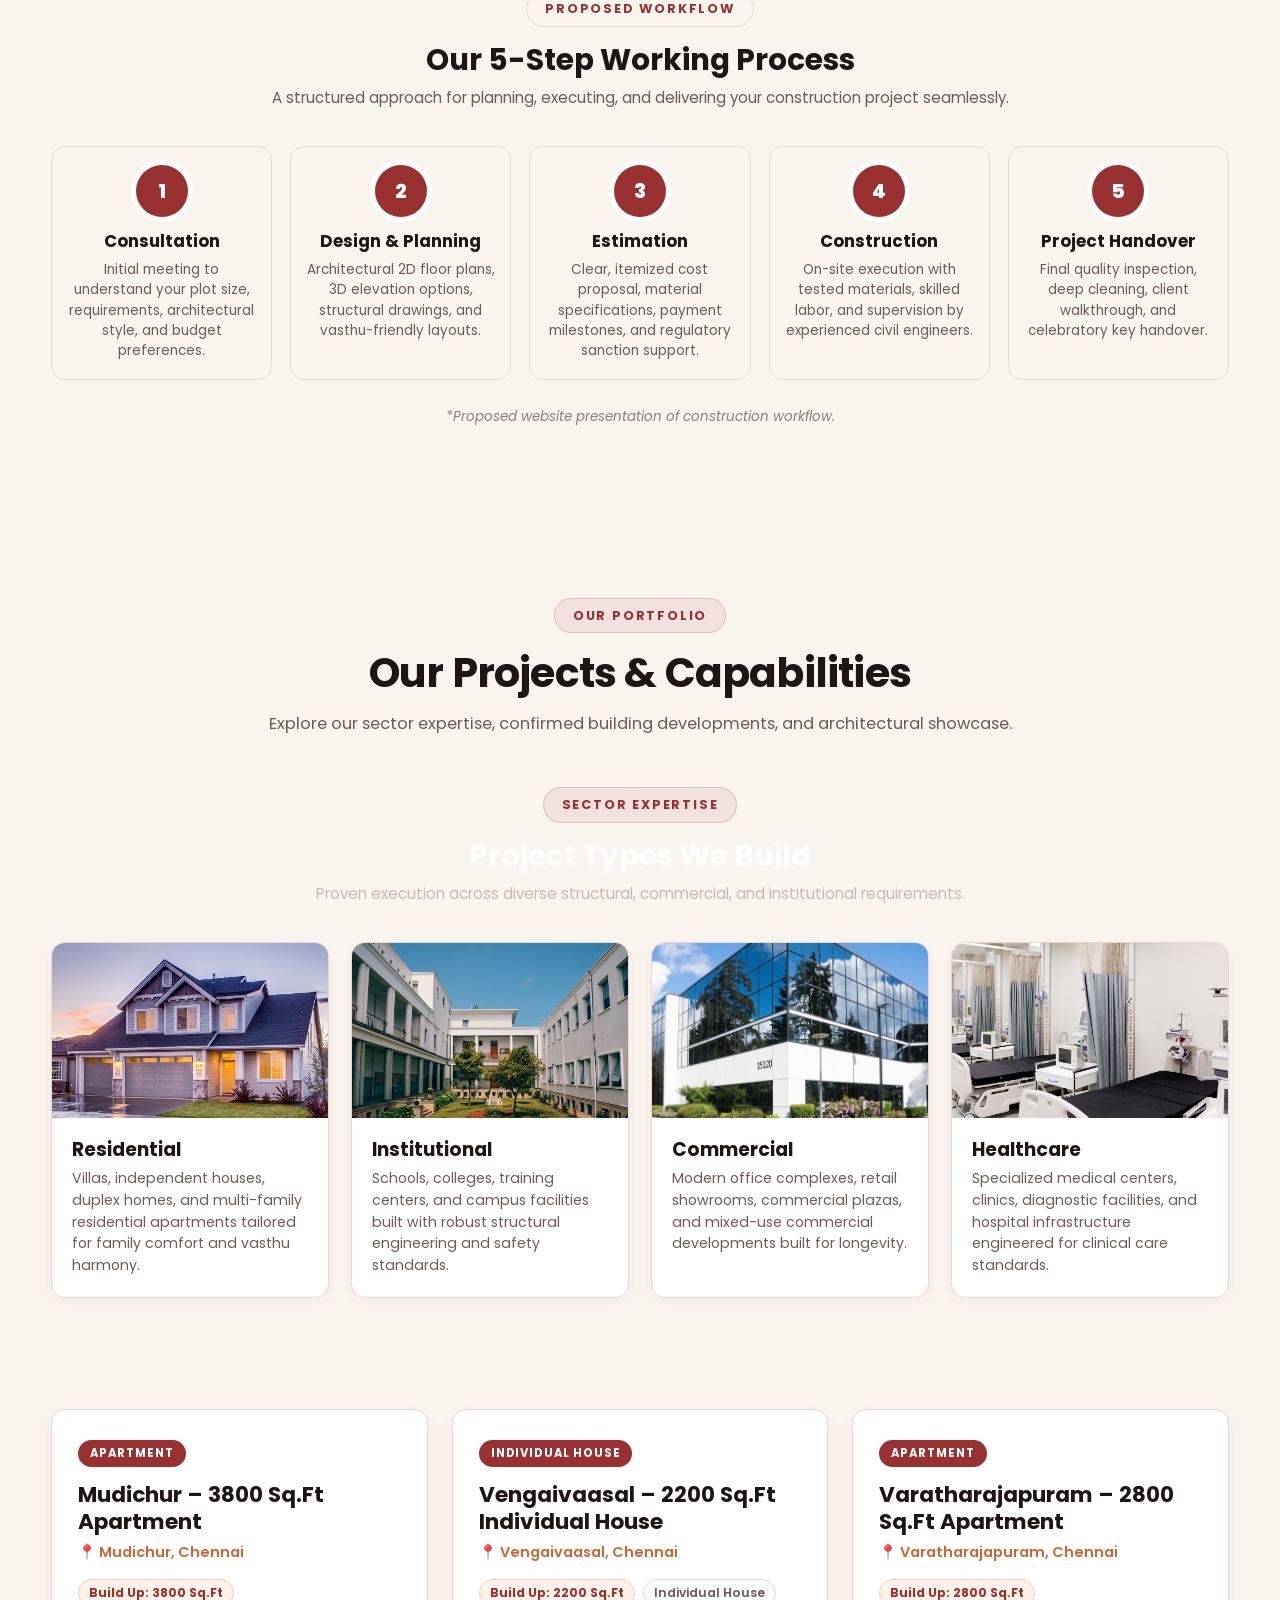
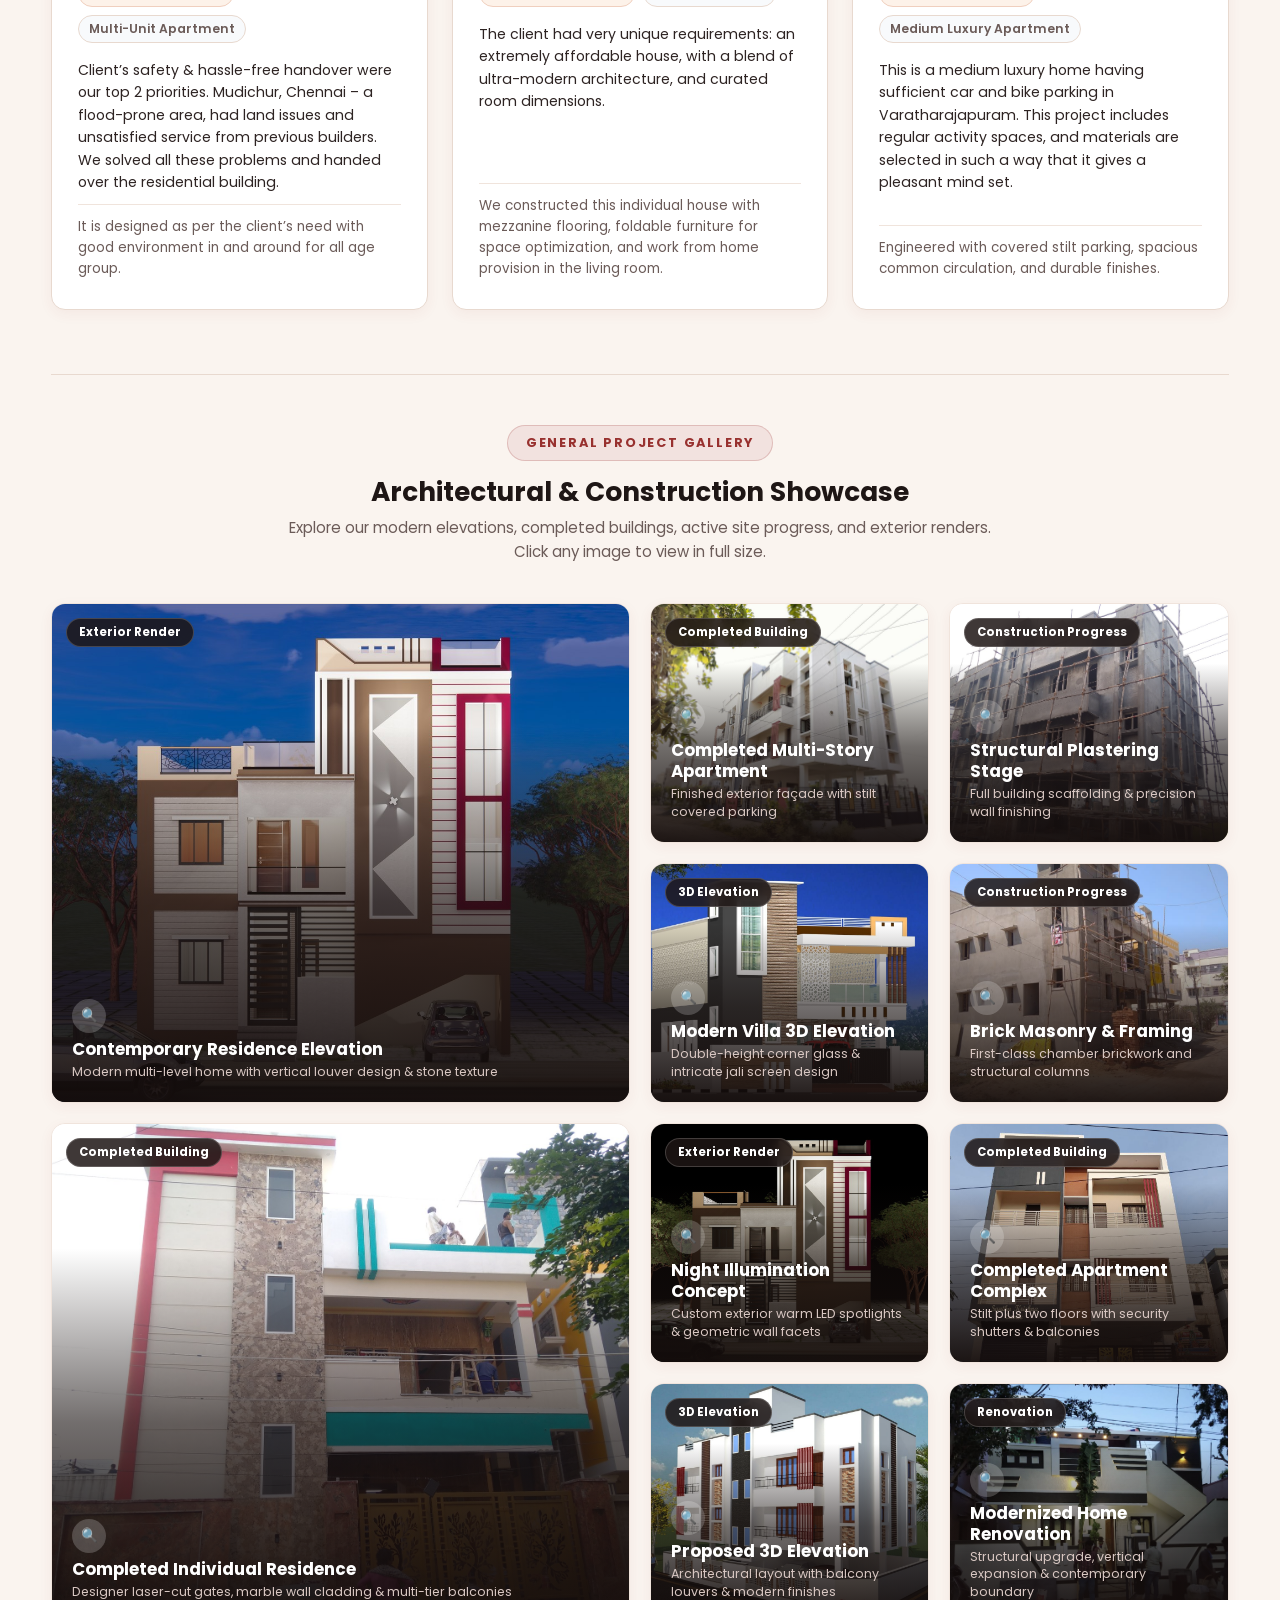
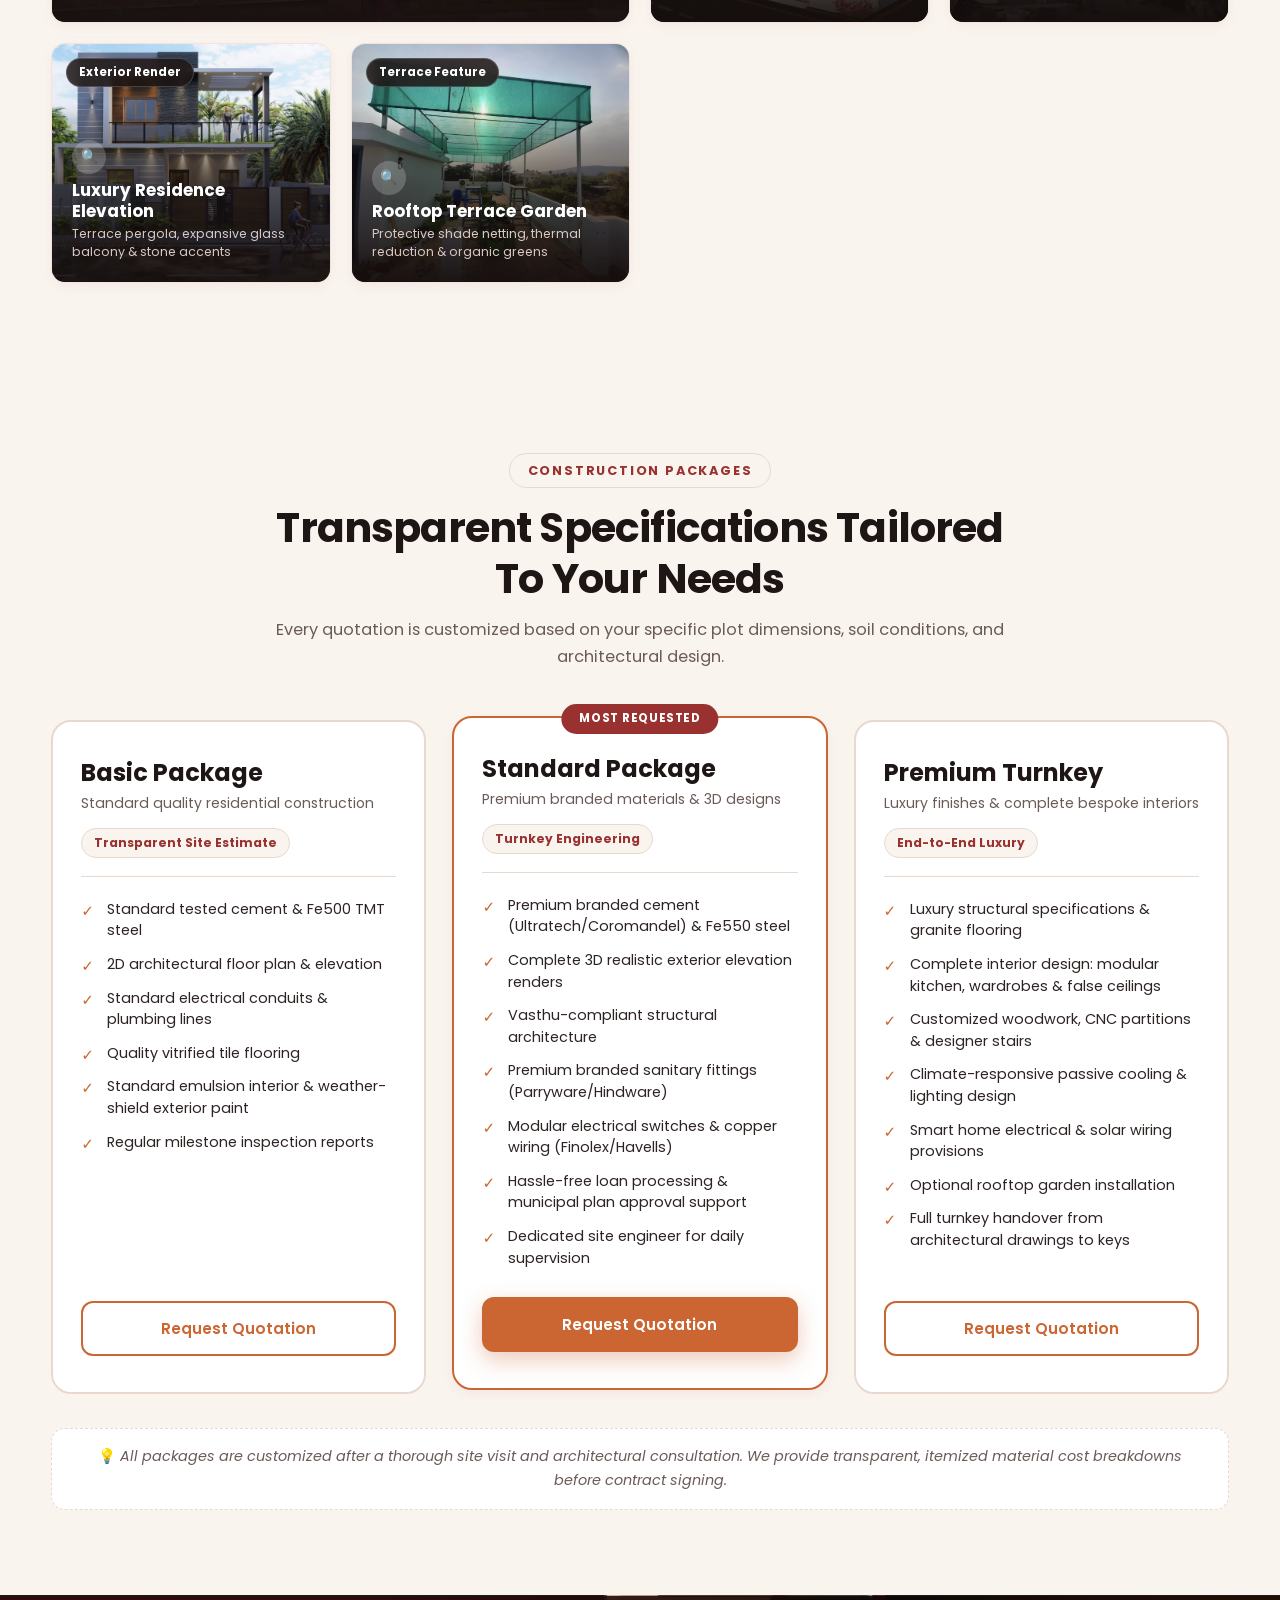
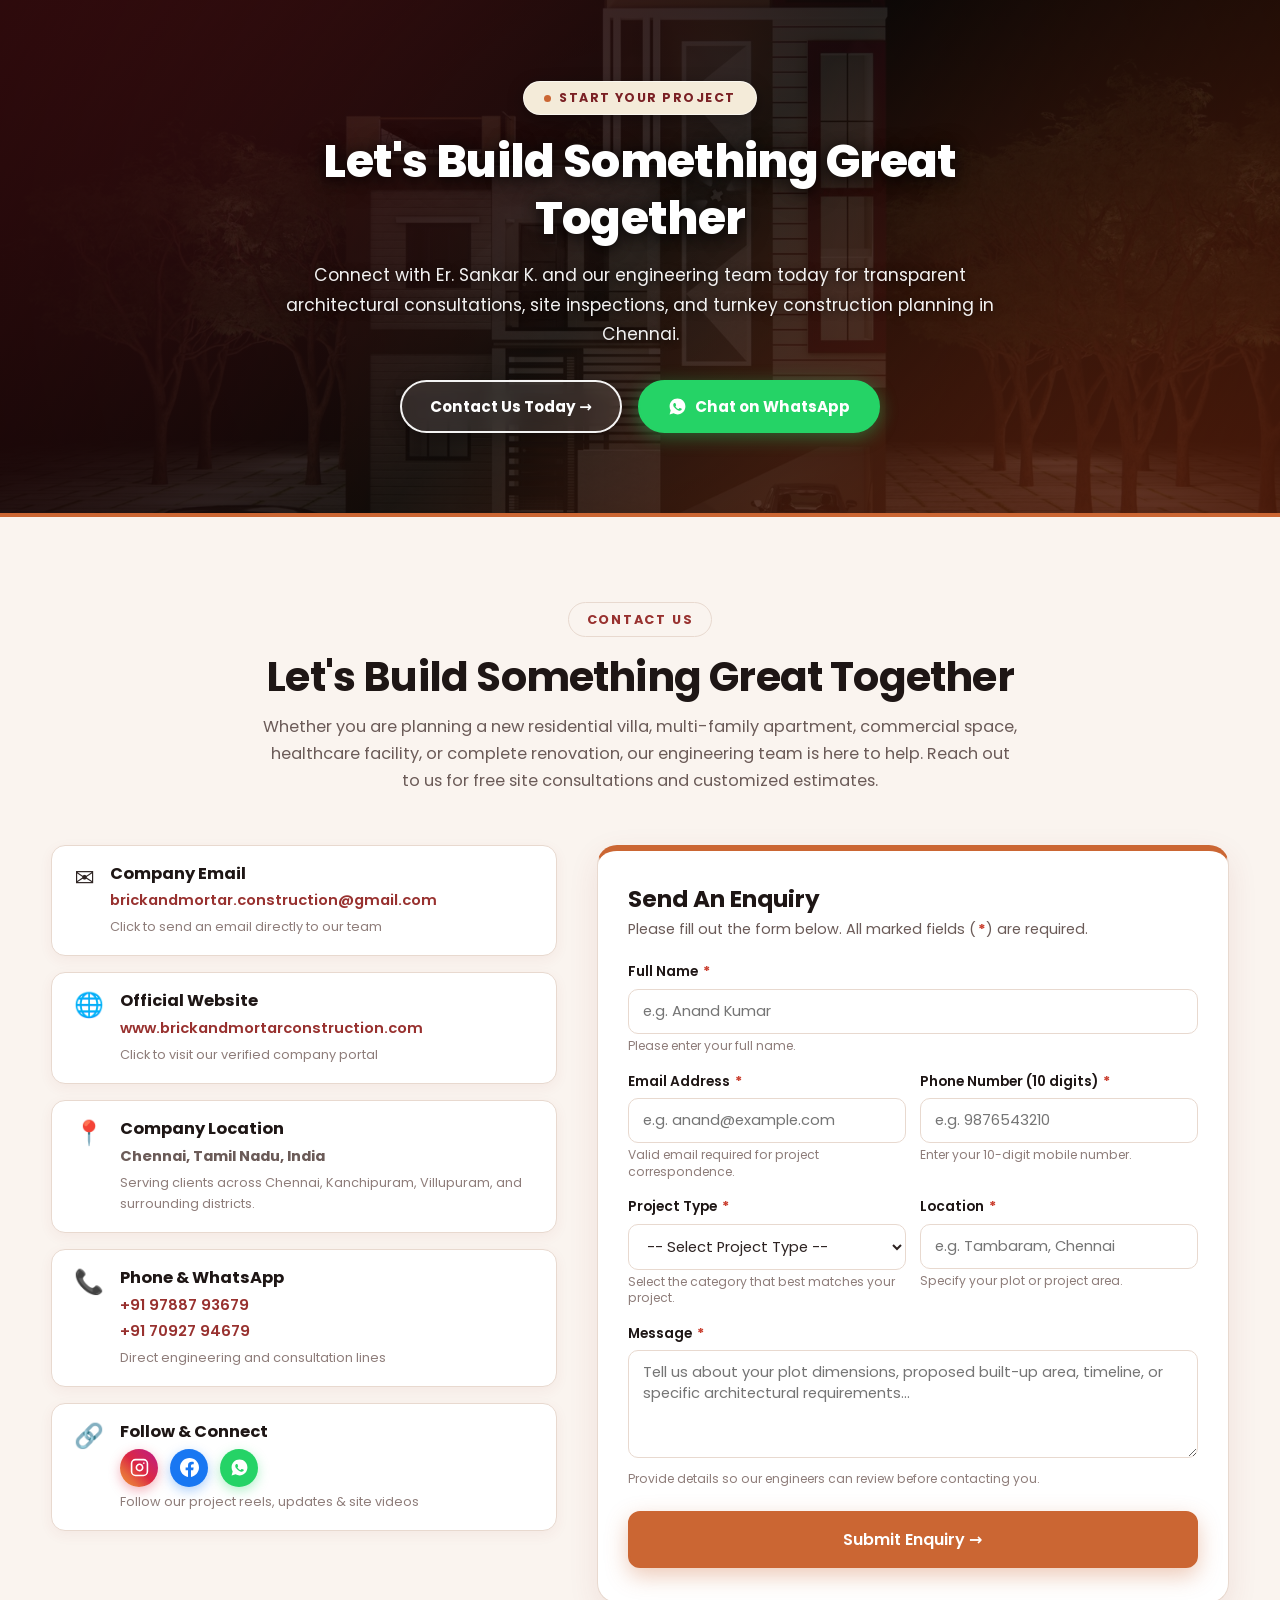
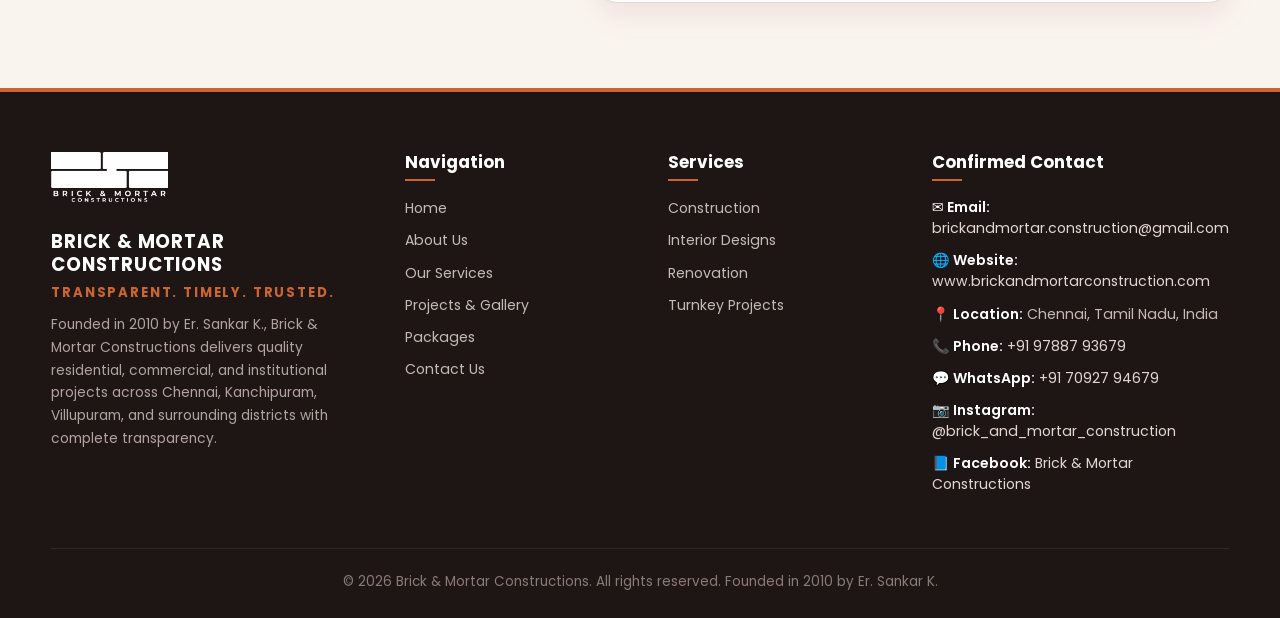
==== commit 921833d5: "Direct all WhatsApp buttons, icons, logos, and enquiry form submissions to 7092794679 across the ent" ====
--- a/brick-and-mortar/index.html
+++ b/brick-and-mortar/index.html
@@ -48,7 +48,7 @@
         <li><a href="projects.html">Projects</a></li>
         <li><a href="packages.html">Packages</a></li>
         <li><a href="contact.html">Contact</a></li>
-        <li><a href="https://wa.me/917092794679?text=Hi%20Brick%20%26%20Mortar%20Constructions%2C%20I%20would%20like%20to%20enquire%20about%20a%20construction%20project." class="btn btn-primary nav-cta" target="_blank" rel="noopener">Enquire Now →</a></li>
+        <li><a href="https://wa.me/917092794679" class="btn btn-primary nav-cta" target="_blank" rel="noopener">Enquire Now →</a></li>
       </ul>
     </div>
   </header>
@@ -877,7 +877,10 @@
       <p class="cta-desc">Connect with Er. Sankar K. and our engineering team today for transparent architectural consultations, site inspections, and turnkey construction planning in Chennai.</p>
       <div class="enquiry-cta-btns">
         <a href="contact.html" class="btn btn-outline-white">Contact Us Today →</a>
-        <a href="https://wa.me/917092794679?text=Hi%20Brick%20%26%20Mortar%20Constructions%2C%20I%20would%20like%20to%20discuss%20a%20construction%20project." class="btn btn-wa" target="_blank" rel="noopener">Chat on WhatsApp</a>
+        <a href="https://wa.me/917092794679" class="btn btn-wa" target="_blank" rel="noopener">
+          <svg width="20" height="20" viewBox="0 0 32 32" fill="currentColor" aria-hidden="true"><path d="M16 2.667C8.636 2.667 2.667 8.636 2.667 16c0 2.477.677 4.793 1.854 6.786L2.667 29.333l6.737-1.768A13.255 13.255 0 0016 29.333c7.364 0 13.333-5.969 13.333-13.333S23.364 2.667 16 2.667zm6.758 18.847c-.287.808-1.42 1.48-2.33 1.677-.624.133-1.438.241-4.184-.897-3.513-1.455-5.776-5.01-5.952-5.244-.176-.234-1.43-1.905-1.43-3.633 0-1.728.904-2.58 1.226-2.932.322-.352.703-.44 0.938-.44.234 0 .468.002.673.012.219.011.512-.083.801.611.298.718 1.018 2.484 1.107 2.664.088.18.147.391.029.626-.117.234-.176.38-.352.586-.176.205-.37.458-.528.615-.176.176-.36.368-.155.72.205.352.913 1.507 1.959 2.44 1.345 1.198 2.48 1.569 2.832 1.745.352.176.557.147.762-.088.205-.234.88-1.026 1.114-1.378.234-.352.468-.293.791-.176.322.117 2.052.968 2.404 1.144.352.176.586.264.673.41.088.147.088.85-.199 1.658z"/></svg>
+          Chat on WhatsApp
+        </a>
       </div>
     </div>
   </section>
@@ -930,8 +933,28 @@
             <div class="info-details">
               <h4>Phone &amp; WhatsApp</h4>
               <p><a href="tel:+919788793679" class="contact-link">+91 97887 93679</a></p>
-              <p><a href="tel:+917092794679" class="contact-link">+91 70927 94679</a></p>
+              <p><a href="https://wa.me/917092794679" target="_blank" rel="noopener" class="contact-link">+91 70927 94679</a></p>
               <small class="muted-note">Direct engineering and consultation lines</small>
+            </div>
+          </div>
+
+          <!-- Card 5: Social Media Profiles (Only Logos) -->
+          <div class="info-card">
+            <div class="info-icon">🔗</div>
+            <div class="info-details">
+              <h4>Follow &amp; Connect</h4>
+              <div class="contact-social-icons">
+                <a href="https://www.instagram.com/brick_and_mortar_construction?utm_source=qr&amp;mdxt=MW40MDJtd2JzZjNscw==" target="_blank" rel="noopener" class="contact-social-btn cs-ig" title="Instagram: @brick_and_mortar_construction" aria-label="Instagram">
+                  <svg width="20" height="20" viewBox="0 0 24 24" fill="none" stroke="currentColor" stroke-width="2" stroke-linecap="round" stroke-linejoin="round"><rect x="2" y="2" width="20" height="20" rx="5" ry="5"></rect><path d="M16 11.37A4 4 0 1 1 12.63 8 4 4 0 0 1 16 11.37z"></path><line x1="17.5" y1="6.5" x2="17.51" y2="6.5"></line></svg>
+                </a>
+                <a href="https://www.facebook.com/share/1JTjHdAZ68/" target="_blank" rel="noopener" class="contact-social-btn cs-fb" title="Facebook: Brick &amp; Mortar Constructions" aria-label="Facebook">
+                  <svg width="20" height="20" viewBox="0 0 24 24" fill="currentColor"><path d="M24 12.073c0-6.627-5.373-12-12-12s-12 5.373-12 12c0 5.99 4.388 10.954 10.125 11.854v-8.385H7.078v-3.47h3.047V9.43c0-3.007 1.792-4.669 4.533-4.669 1.312 0 2.686.235 2.686.235v2.953H15.83c-1.491 0-1.956.925-1.956 1.874v2.25h3.328l-.532 3.47h-2.796v8.385C19.612 23.027 24 18.062 24 12.073z"/></svg>
+                </a>
+                <a href="https://wa.me/917092794679" target="_blank" rel="noopener" class="contact-social-btn cs-wa" title="WhatsApp: +91 70927 94679" aria-label="WhatsApp">
+                  <svg width="20" height="20" viewBox="0 0 32 32" fill="currentColor"><path d="M16 2.667C8.636 2.667 2.667 8.636 2.667 16c0 2.477.677 4.793 1.854 6.786L2.667 29.333l6.737-1.768A13.255 13.255 0 0016 29.333c7.364 0 13.333-5.969 13.333-13.333S23.364 2.667 16 2.667zm6.758 18.847c-.287.808-1.42 1.48-2.33 1.677-.624.133-1.438.241-4.184-.897-3.513-1.455-5.776-5.01-5.952-5.244-.176-.234-1.43-1.905-1.43-3.633 0-1.728.904-2.58 1.226-2.932.322-.352.703-.44 0.938-.44.234 0 .468.002.673.012.219.011.512-.083.801.611.298.718 1.018 2.484 1.107 2.664.088.18.147.391.029.626-.117.234-.176.38-.352.586-.176.205-.37.458-.528.615-.176.176-.36.368-.155.72.205.352.913 1.507 1.959 2.44 1.345 1.198 2.48 1.569 2.832 1.745.352.176.557.147.762-.088.205-.234.88-1.026 1.114-1.378.234-.352.468-.293.791-.176.322.117 2.052.968 2.404 1.144.352.176.586.264.673.41.088.147.088.85-.199 1.658z"/></svg>
+                </a>
+              </div>
+              <small class="muted-note">Follow our project reels, updates &amp; site videos</small>
             </div>
           </div>
         </div>
@@ -992,16 +1015,6 @@
 
             <!-- Submit Button & Action Options -->
             <button type="submit" class="btn btn-primary form-submit">Submit Enquiry →</button>
-            
-            <div class="form-alternative">
-              <span>Or connect instantly:</span>
-              <div class="alt-buttons">
-                <a href="https://wa.me/917092794679?text=Hi%20Brick%20%26%20Mortar%20Constructions%2C%20I%20would%20like%20to%20enquire%20about%20a%20construction%20project." class="btn btn-wa btn-sm" target="_blank" rel="noopener">💬 WhatsApp +91 70927 94679</a>
-                <a href="mailto:brickandmortar.construction@gmail.com?subject=Construction%20Enquiry%20-%20Brick%20%26%20Mortar" class="btn btn-outline btn-sm">✉️ Email Application</a>
-              </div>
-            </div>
-
-            <p class="form-disclaimer"><em>*Direct submission connects via your chosen application (WhatsApp or Email). No personal data is stored on a server.</em></p>
           </form>
         </div>
       </div>
@@ -1068,11 +1081,38 @@
   </footer>
 
   <!-- ============ FLOATING WHATSAPP BUTTON ============ -->
-  <a class="wa-float" href="https://wa.me/917092794679?text=Hi%20Brick%20%26%20Mortar%20Constructions%2C%20I%20would%20like%20to%20enquire%20about%20a%20construction%20project." target="_blank" rel="noopener" aria-label="Chat on WhatsApp with Brick &amp; Mortar Constructions">
+  <a class="wa-float" href="https://wa.me/917092794679" target="_blank" rel="noopener" aria-label="Chat on WhatsApp with Brick &amp; Mortar Constructions (+91 70927 94679)">
     <svg viewBox="0 0 32 32" class="wa-icon" fill="currentColor" width="30" height="30">
       <path d="M16 2.667C8.636 2.667 2.667 8.636 2.667 16c0 2.477.677 4.793 1.854 6.786L2.667 29.333l6.737-1.768A13.255 13.255 0 0016 29.333c7.364 0 13.333-5.969 13.333-13.333S23.364 2.667 16 2.667zm6.758 18.847c-.287.808-1.42 1.48-2.33 1.677-.624.133-1.438.241-4.184-.897-3.513-1.455-5.776-5.01-5.952-5.244-.176-.234-1.43-1.905-1.43-3.633 0-1.728.904-2.58 1.226-2.932.322-.352.703-.44 0.938-.44.234 0 .468.002.673.012.219.011.512-.083.801.611.298.718 1.018 2.484 1.107 2.664.088.18.147.391.029.626-.117.234-.176.38-.352.586-.176.205-.37.458-.528.615-.176.176-.36.368-.155.72.205.352.913 1.507 1.959 2.44 1.345 1.198 2.48 1.569 2.832 1.745.352.176.557.147.762-.088.205-.234.88-1.026 1.114-1.378.234-.352.468-.293.791-.176.322.117 2.052.968 2.404 1.144.352.176.586.264.673.41.088.147.088.85-.199 1.658z"/>
     </svg>
   </a>
 
+  <!-- WhatsApp Enquiry Form Handler -->
+  <script>
+    document.querySelectorAll('.enquiry-form').forEach(function(form) {
+      form.addEventListener('submit', function(e) {
+        e.preventDefault();
+        var name = (form.querySelector('[name="name"]') || {}).value || '';
+        var email = (form.querySelector('[name="email"]') || {}).value || '';
+        var phone = (form.querySelector('[name="phone"]') || {}).value || '';
+        var type = (form.querySelector('[name="project_type"]') || {}).value || '';
+        var loc = (form.querySelector('[name="location"]') || {}).value || '';
+        var text = (form.querySelector('[name="text"]') || {}).value || '';
+        
+        var msg = "Hi Er. Sankar K. (Brick & Mortar Constructions),\n" +
+                  "I would like to enquire about a construction project.\n\n" +
+                  "• Name: " + name + "\n" +
+                  "• Phone: " + phone + "\n" +
+                  "• Email: " + email + "\n" +
+                  "• Project Type: " + type + "\n" +
+                  "• Location: " + loc + "\n" +
+                  "• Details: " + text;
+                  
+        var url = "https://wa.me/917092794679?text=" + encodeURIComponent(msg);
+        window.open(url, '_blank', 'noopener,noreferrer');
+      });
+    });
+  </script>
+
 </body>
 </html>
--- a/brick-and-mortar/style.css
+++ b/brick-and-mortar/style.css
@@ -227,6 +227,16 @@
   border-color: #25D366;
   color: var(--white);
   box-shadow: 0 8px 20px rgba(37, 211, 102, 0.3);
+  display: inline-flex;
+  align-items: center;
+  gap: 8px;
+}
+
+.btn-wa svg {
+  flex-shrink: 0;
+  width: 19px;
+  height: 19px;
+  vertical-align: middle;
 }
 
 .btn-wa:hover {
@@ -440,163 +450,194 @@
 }
 
 /* ========================================================
-   PAGE BANNER (Inner Pages - Light Color Tone with Highlighted Text)
+   PAGE BANNER (Inner Pages - Architectural Reference Design)
    ======================================================== */
 .page-banner {
   position: relative;
-  background-color: #2b1112;
-  background-image: 
-    linear-gradient(135deg, rgba(120, 26, 30, 0.52) 0%, rgba(22, 10, 10, 0.68) 100%),
-    url('images/hero-building.jpg');
+  background-color: #140d0b;
   background-size: cover;
-  background-position: center 35%;
+  background-position: center center;
   background-repeat: no-repeat;
   color: var(--white);
-  padding: 72px 0 60px;
+  padding: 85px 0 75px;
   text-align: center;
   border-bottom: 4px solid var(--orange);
   overflow: hidden;
+  display: flex;
+  align-items: center;
+  justify-content: center;
+  min-height: 380px;
 }
 
 .page-banner .container {
   position: relative;
   z-index: 2;
+  width: 100%;
+  text-align: center;
+  margin: 0 auto;
+}
+
+.page-banner .pill-white {
+  display: inline-flex;
+  align-items: center;
+  justify-content: center;
+  gap: 8px;
+  background: #F4EBD9;
+  color: #7A2024;
+  padding: 6px 18px;
+  border-radius: 50px;
+  font-size: 0.78rem;
+  font-weight: 700;
+  letter-spacing: 0.1em;
+  text-transform: uppercase;
+  margin: 0 auto 16px auto;
+  box-shadow: 0 4px 14px rgba(0, 0, 0, 0.25);
+  border: 1px solid rgba(255, 255, 255, 0.5);
+}
+
+.page-banner .pill-white::before {
+  content: "";
+  display: inline-block;
+  width: 7px;
+  height: 7px;
+  border-radius: 50%;
+  background: var(--orange);
+  flex-shrink: 0;
 }
 
 .page-banner h1 {
-  font-size: clamp(2.2rem, 3.8vw, 3rem);
+  font-size: clamp(2.3rem, 4.2vw, 3.2rem);
   color: #ffffff;
-  margin-bottom: 12px;
+  margin: 0 auto 14px auto;
   font-weight: 800;
-  letter-spacing: -0.01em;
-  text-shadow: 0 2px 14px rgba(0, 0, 0, 0.85), 0 4px 30px rgba(0, 0, 0, 0.7);
+  line-height: 1.2;
+  letter-spacing: -0.015em;
+  max-width: 820px;
+  text-align: center;
+  text-shadow: 0 2px 14px rgba(0, 0, 0, 0.65), 0 4px 28px rgba(0, 0, 0, 0.4);
 }
 
 .page-banner p {
-  color: #fff0ea;
+  color: rgba(255, 255, 255, 0.92);
   font-size: 1.08rem;
-  max-width: 700px;
-  margin: 0 auto 20px;
-  line-height: 1.65;
-  text-shadow: 0 2px 8px rgba(0, 0, 0, 0.85);
+  max-width: 680px;
+  margin: 0 auto 22px auto;
+  line-height: 1.68;
+  font-weight: 400;
+  text-align: center;
+  text-shadow: 0 1px 8px rgba(0, 0, 0, 0.6);
+}
+
+.page-banner .breadcrumb {
+  display: inline-flex;
+  align-items: center;
+  justify-content: center;
+  gap: 8px;
+  background: transparent;
+  border: none;
+  box-shadow: none;
+  backdrop-filter: none;
+  -webkit-backdrop-filter: none;
+  padding: 0;
+  margin: 0 auto;
+  font-size: 0.9rem;
+  color: rgba(255, 255, 255, 0.65);
   font-weight: 500;
-}
-
+  text-align: center;
+}
+
+.page-banner .breadcrumb a {
+  color: rgba(255, 255, 255, 0.85);
+  text-decoration: none;
+  transition: color 0.2s ease;
+}
+
+.page-banner .breadcrumb a:hover {
+  color: var(--orange);
+}
+
+.page-banner .breadcrumb .sep {
+  color: rgba(255, 255, 255, 0.4);
+  margin: 0 4px;
+}
+
+.page-banner .breadcrumb span.current {
+  color: #ffbe9b;
+  font-weight: 600;
+}
+
+/* 1. About Us Banner (Balanced Warm Cinematic Overlay) */
 .page-banner-about {
   background-image: 
-    linear-gradient(135deg, rgba(35, 15, 16, 0.16) 0%, rgba(15, 10, 10, 0.20) 100%),
+    linear-gradient(180deg, rgba(16, 11, 9, 0.76) 0%, rgba(22, 14, 11, 0.82) 50%, rgba(16, 11, 9, 0.76) 100%),
     url('images/about-banner-daylight.jpg');
   background-position: center 32%;
   background-size: cover;
   background-repeat: no-repeat;
-  padding: 78px 0 65px;
-}
-
-.page-banner-about h1 {
-  font-size: clamp(2.3rem, 4vw, 3.1rem);
-  color: #ffffff;
-  margin-bottom: 12px;
-  font-weight: 800;
-  letter-spacing: -0.01em;
-  text-shadow: 0 2px 16px rgba(0, 0, 0, 0.95), 0 4px 32px rgba(0, 0, 0, 0.85), 0 1px 3px rgba(0, 0, 0, 0.9);
-}
-
-.page-banner-about p {
-  color: #ffffff;
-  font-size: 1.1rem;
-  max-width: 720px;
-  margin: 0 auto 20px;
-  line-height: 1.65;
-  font-weight: 600;
-  text-shadow: 0 2px 12px rgba(0, 0, 0, 0.95), 0 1px 4px rgba(0, 0, 0, 0.9);
-}
-
-.page-banner-about .pill-white {
-  background: rgba(142, 36, 41, 0.9);
-  color: #ffffff;
-  border: 1.5px solid rgba(255, 255, 255, 0.6);
-  box-shadow: 0 4px 18px rgba(0, 0, 0, 0.45);
-  font-size: 0.76rem;
-  font-weight: 700;
-  letter-spacing: 0.16em;
-  padding: 6px 18px;
-  margin-bottom: 16px;
-}
-
-.page-banner-about .breadcrumb {
-  background: rgba(18, 12, 12, 0.72);
-  backdrop-filter: blur(8px);
-  -webkit-backdrop-filter: blur(8px);
-  border: 1px solid rgba(255, 255, 255, 0.35);
-  box-shadow: 0 4px 18px rgba(0, 0, 0, 0.45);
-}
-
-.page-banner-about .breadcrumb a {
-  color: #ffffff;
-  font-weight: 600;
-}
-
-.page-banner-about .breadcrumb a:hover {
-  color: var(--orange);
-}
-
-.page-banner-about .breadcrumb span.current {
-  color: #ffbe9b;
-  font-weight: 700;
-}
-
+}
+
+/* 2. Services Banner (Balanced Warm Cinematic Overlay) */
 .page-banner-services {
   background-image: 
-    linear-gradient(135deg, rgba(120, 26, 30, 0.52) 0%, rgba(22, 10, 10, 0.68) 100%),
+    linear-gradient(180deg, rgba(16, 11, 9, 0.76) 0%, rgba(22, 14, 11, 0.82) 50%, rgba(16, 11, 9, 0.76) 100%),
     url('images/service-construction.jpg');
   background-position: center center;
-}
-
+  background-size: cover;
+  background-repeat: no-repeat;
+}
+
+/* 3. Projects Banner (Balanced Warm Cinematic Overlay) */
 .page-banner-projects {
   background-image: 
-    linear-gradient(135deg, rgba(120, 26, 30, 0.52) 0%, rgba(22, 10, 10, 0.68) 100%),
+    linear-gradient(180deg, rgba(16, 11, 9, 0.76) 0%, rgba(22, 14, 11, 0.82) 50%, rgba(16, 11, 9, 0.76) 100%),
     url('images/mudichur-completed.jpg');
   background-position: center center;
-}
-
+  background-size: cover;
+  background-repeat: no-repeat;
+}
+
+/* 4. Packages Banner (Balanced Warm Cinematic Overlay) */
 .page-banner-packages {
   background-image: 
-    linear-gradient(135deg, rgba(120, 26, 30, 0.52) 0%, rgba(22, 10, 10, 0.68) 100%),
+    linear-gradient(180deg, rgba(16, 11, 9, 0.76) 0%, rgba(22, 14, 11, 0.82) 50%, rgba(16, 11, 9, 0.76) 100%),
     url('images/elevation-contemporary.jpg');
   background-position: center 40%;
-}
-
+  background-size: cover;
+  background-repeat: no-repeat;
+}
+
+/* 5. Contact Banner (Balanced Warm Cinematic Overlay) */
 .page-banner-contact {
   background-image: 
-    linear-gradient(135deg, rgba(120, 26, 30, 0.52) 0%, rgba(22, 10, 10, 0.68) 100%),
+    linear-gradient(180deg, rgba(16, 11, 9, 0.76) 0%, rgba(22, 14, 11, 0.82) 50%, rgba(16, 11, 9, 0.76) 100%),
     url('images/banner-elevation.jpg');
   background-position: center center;
+  background-size: cover;
+  background-repeat: no-repeat;
 }
 
 .breadcrumb {
   display: inline-flex;
   align-items: center;
-  gap: 10px;
-  background: rgba(0, 0, 0, 0.5);
-  backdrop-filter: blur(8px);
-  -webkit-backdrop-filter: blur(8px);
-  padding: 6px 18px;
-  border-radius: 50px;
-  font-size: 0.84rem;
-  color: #ffffff;
-  border: 1px solid rgba(255, 255, 255, 0.28);
-  box-shadow: 0 4px 15px rgba(0, 0, 0, 0.35);
+  gap: 8px;
+  font-size: 0.9rem;
+  color: rgba(255, 255, 255, 0.65);
 }
 
 .breadcrumb a {
-  color: #ffffff;
+  color: rgba(255, 255, 255, 0.85);
   text-decoration: none;
-  font-weight: 600;
+  font-weight: 500;
   transition: color 0.2s ease;
 }
 
 .breadcrumb a:hover {
   color: var(--orange);
+}
+
+.breadcrumb span.current {
+  color: #ffbe9b;
+  font-weight: 600;
 }
 
 .breadcrumb span.sep {
@@ -2451,59 +2492,85 @@
    7. CONTACT / ENQUIRY CTA SECTION
    ======================================================== */
 .enquiry-cta {
-  background: linear-gradient(125deg, var(--maroon) 0%, var(--orange) 100%);
+  position: relative;
+  background-color: #140d0b;
+  background-image: 
+    linear-gradient(135deg, rgba(115, 25, 30, 0.88) 0%, rgba(22, 14, 11, 0.84) 50%, rgba(185, 65, 25, 0.82) 100%),
+    url('images/elevation-modern-night.jpg');
+  background-size: cover;
+  background-position: center 42%;
+  background-repeat: no-repeat;
   color: var(--white);
   text-align: center;
-  padding: 70px 0;
-  position: relative;
+  padding: 85px 0 80px;
   overflow: hidden;
+  border-top: 1px solid rgba(255, 255, 255, 0.1);
+  border-bottom: 4px solid var(--orange);
 }
 
 .enquiry-cta::before {
   content: "";
   position: absolute;
-  top: 0;
-  left: 0;
-  right: 0;
-  bottom: 0;
-  background: repeating-linear-gradient(45deg, rgba(255, 255, 255, 0.03) 0 20px, transparent 20px 40px);
+  inset: 0;
+  background: radial-gradient(circle at 50% 50%, rgba(0, 0, 0, 0.12) 0%, rgba(0, 0, 0, 0.55) 100%);
+  pointer-events: none;
 }
 
 .enquiry-cta-content {
   position: relative;
-  z-index: 1;
-  max-width: 780px;
+  z-index: 2;
+  max-width: 820px;
   margin: 0 auto;
+  text-align: center;
 }
 
 .pill-white {
+  display: inline-flex;
+  align-items: center;
+  justify-content: center;
+  gap: 8px;
+  background: #F4EBD9;
+  color: #7A2024;
+  font-size: 0.78rem;
+  font-weight: 700;
+  letter-spacing: 0.12em;
+  padding: 6px 20px;
+  border-radius: 50px;
+  margin-bottom: 18px;
+  border: 1px solid rgba(255, 255, 255, 0.6);
+  box-shadow: 0 4px 16px rgba(0, 0, 0, 0.35);
+  text-shadow: none;
+  text-transform: uppercase;
+}
+
+.pill-white::before {
+  content: "";
   display: inline-block;
-  background: rgba(255, 255, 255, 0.18);
-  backdrop-filter: blur(8px);
-  -webkit-backdrop-filter: blur(8px);
+  width: 7px;
+  height: 7px;
+  border-radius: 50%;
+  background: var(--orange);
+  flex-shrink: 0;
+}
+
+.enquiry-cta-content h2 {
+  font-size: clamp(2.1rem, 3.8vw, 2.85rem);
   color: #ffffff;
-  font-size: 0.76rem;
-  font-weight: 700;
-  letter-spacing: 0.15em;
-  padding: 6px 18px;
-  border-radius: 50px;
-  margin-bottom: 16px;
-  border: 1.5px solid rgba(255, 255, 255, 0.45);
-  box-shadow: 0 4px 18px rgba(0, 0, 0, 0.3);
-  text-shadow: 0 1px 3px rgba(0, 0, 0, 0.6);
-}
-
-.enquiry-cta-content h2 {
-  font-size: clamp(2rem, 3.5vw, 2.7rem);
-  color: var(--white);
-  margin-bottom: 12px;
+  font-weight: 800;
+  line-height: 1.25;
+  letter-spacing: -0.015em;
+  margin-bottom: 14px;
+  text-shadow: 0 2px 14px rgba(0, 0, 0, 0.7), 0 4px 28px rgba(0, 0, 0, 0.45);
 }
 
 .cta-desc {
-  font-size: 1.05rem;
-  margin-bottom: 28px;
-  opacity: 0.95;
-  line-height: 1.65;
+  font-size: 1.08rem;
+  color: rgba(255, 255, 255, 0.94);
+  max-width: 720px;
+  margin: 0 auto 30px auto;
+  line-height: 1.7;
+  font-weight: 400;
+  text-shadow: 0 1px 8px rgba(0, 0, 0, 0.65);
 }
 
 .enquiry-cta-btns {
@@ -2511,6 +2578,51 @@
   justify-content: center;
   gap: 16px;
   flex-wrap: wrap;
+}
+
+.enquiry-cta .btn-outline-white {
+  background: rgba(255, 255, 255, 0.1);
+  backdrop-filter: blur(8px);
+  -webkit-backdrop-filter: blur(8px);
+  border: 2px solid rgba(255, 255, 255, 0.95);
+  color: #ffffff;
+  font-weight: 700;
+  padding: 12px 28px;
+  border-radius: 50px;
+  box-shadow: 0 4px 18px rgba(0, 0, 0, 0.3);
+  transition: all 0.25s ease;
+  display: inline-flex;
+  align-items: center;
+  gap: 8px;
+  text-decoration: none;
+}
+
+.enquiry-cta .btn-outline-white:hover {
+  background: #ffffff;
+  color: var(--maroon);
+  border-color: #ffffff;
+  transform: translateY(-2px);
+  box-shadow: 0 8px 24px rgba(0, 0, 0, 0.35);
+}
+
+.enquiry-cta .btn-wa {
+  display: inline-flex;
+  align-items: center;
+  gap: 8px;
+  background: #25D366;
+  color: #ffffff;
+  padding: 12px 28px;
+  border-radius: 50px;
+  font-weight: 700;
+  text-decoration: none;
+  box-shadow: 0 4px 18px rgba(37, 211, 102, 0.4);
+  transition: all 0.25s ease;
+}
+
+.enquiry-cta .btn-wa:hover {
+  background: #20BA5A;
+  transform: translateY(-2px);
+  box-shadow: 0 8px 24px rgba(37, 211, 102, 0.55);
 }
 
 /* ========================================================
@@ -2523,7 +2635,8 @@
 .contact-grid {
   display: grid;
   grid-template-columns: 1fr 1.25fr;
-  gap: 46px;
+  gap: 40px;
+  align-items: start;
 }
 
 .contact-info {
@@ -2536,15 +2649,69 @@
   display: flex;
   gap: 16px;
   background: var(--white);
-  padding: 20px 22px;
+  padding: 18px 22px;
   border-radius: var(--radius);
   border: 1px solid var(--border);
   box-shadow: var(--shadow-sm);
   align-items: flex-start;
+  transition: transform 0.25s ease, box-shadow 0.25s ease, border-color 0.25s ease;
+}
+
+.info-card:hover {
+  transform: translateY(-2px);
+  box-shadow: var(--shadow-md);
+  border-color: rgba(224, 90, 43, 0.4);
+}
+
+.contact-social-icons {
+  display: flex;
+  align-items: center;
+  gap: 12px;
+  margin: 6px 0 4px;
+}
+
+.contact-social-btn {
+  width: 38px;
+  height: 38px;
+  border-radius: 50%;
+  display: inline-flex;
+  align-items: center;
+  justify-content: center;
+  color: #ffffff !important;
+  text-decoration: none;
+  transition: all 0.25s ease;
+  box-shadow: 0 4px 10px rgba(0, 0, 0, 0.12);
+}
+
+.contact-social-btn svg {
+  width: 19px;
+  height: 19px;
+  display: block;
+}
+
+.contact-social-btn:hover {
+  transform: translateY(-3px) scale(1.12);
+  color: #ffffff !important;
+  box-shadow: 0 6px 16px rgba(0, 0, 0, 0.22);
+}
+
+.cs-ig {
+  background: linear-gradient(45deg, #f09433 0%, #e6683c 25%, #dc2743 50%, #cc2366 75%, #bc1888 100%);
+  box-shadow: 0 4px 12px rgba(220, 39, 67, 0.35);
+}
+
+.cs-fb {
+  background: #1877F2;
+  box-shadow: 0 4px 12px rgba(24, 119, 242, 0.35);
+}
+
+.cs-wa {
+  background: #25D366;
+  box-shadow: 0 4px 12px rgba(37, 211, 102, 0.35);
 }
 
 .info-icon {
-  font-size: 1.6rem;
+  font-size: 1.5rem;
   line-height: 1;
   flex-shrink: 0;
   margin-top: 2px;
@@ -2693,7 +2860,7 @@
 }
 
 .form-alternative {
-  margin-top: 24px;
+  margin-top: 22px;
   padding-top: 18px;
   border-top: 1px solid var(--border-light);
   text-align: center;
@@ -2701,17 +2868,70 @@
 
 .form-alternative span {
   display: block;
-  font-size: 0.84rem;
+  font-size: 0.82rem;
   color: var(--muted);
   margin-bottom: 12px;
   font-weight: 600;
-}
-
-.alt-buttons {
-  display: flex;
-  gap: 10px;
+  text-transform: uppercase;
+  letter-spacing: 0.5px;
+}
+
+.alt-social-logos {
+  display: flex;
+  gap: 14px;
   justify-content: center;
+  align-items: center;
   flex-wrap: wrap;
+}
+
+.alt-social-btn {
+  width: 46px;
+  height: 46px;
+  border-radius: 50%;
+  display: inline-flex;
+  align-items: center;
+  justify-content: center;
+  color: #ffffff !important;
+  text-decoration: none;
+  transition: all 0.25s ease;
+  box-shadow: 0 4px 12px rgba(0, 0, 0, 0.12);
+}
+
+.alt-social-btn svg {
+  width: 22px;
+  height: 22px;
+  display: block;
+}
+
+.alt-social-btn:hover {
+  transform: translateY(-3px) scale(1.12);
+  color: #ffffff !important;
+  box-shadow: 0 8px 18px rgba(0, 0, 0, 0.22);
+}
+
+.alt-social-wa {
+  background: #25D366;
+  box-shadow: 0 4px 12px rgba(37, 211, 102, 0.35);
+}
+
+.alt-social-call {
+  background: #E05A2B;
+  box-shadow: 0 4px 12px rgba(224, 90, 43, 0.35);
+}
+
+.alt-social-mail {
+  background: #932025;
+  box-shadow: 0 4px 12px rgba(147, 32, 37, 0.35);
+}
+
+.alt-social-ig {
+  background: linear-gradient(45deg, #f09433 0%, #e6683c 25%, #dc2743 50%, #cc2366 75%, #bc1888 100%);
+  box-shadow: 0 4px 12px rgba(220, 39, 67, 0.35);
+}
+
+.alt-social-fb {
+  background: #1877F2;
+  box-shadow: 0 4px 12px rgba(24, 119, 242, 0.35);
 }
 
 .form-disclaimer {
@@ -3024,6 +3244,29 @@
     padding: 56px 0;
   }
 
+  .page-banner {
+    padding: 64px 0 54px;
+    min-height: auto;
+  }
+
+  .page-banner h1 {
+    font-size: clamp(1.85rem, 6vw, 2.4rem);
+    margin-bottom: 12px;
+  }
+
+  .page-banner p {
+    font-size: 0.98rem;
+    margin-bottom: 18px;
+  }
+
+  .enquiry-cta {
+    padding: 65px 0 60px;
+  }
+
+  .enquiry-cta-content h2 {
+    font-size: clamp(1.85rem, 5.5vw, 2.3rem);
+  }
+
   .hero-banner {
     background-image: 
       linear-gradient(180deg, 
@@ -3127,6 +3370,22 @@
 }
 
 @media (max-width: 480px) {
+  .enquiry-cta {
+    padding: 52px 0 46px;
+  }
+
+  .enquiry-cta-btns {
+    flex-direction: column;
+    align-items: stretch;
+    gap: 12px;
+  }
+
+  .enquiry-cta .btn-outline-white,
+  .enquiry-cta .btn-wa {
+    width: 100%;
+    justify-content: center;
+  }
+
   .page-banner-about {
     padding: 55px 0 45px;
     background-position: center 25%;
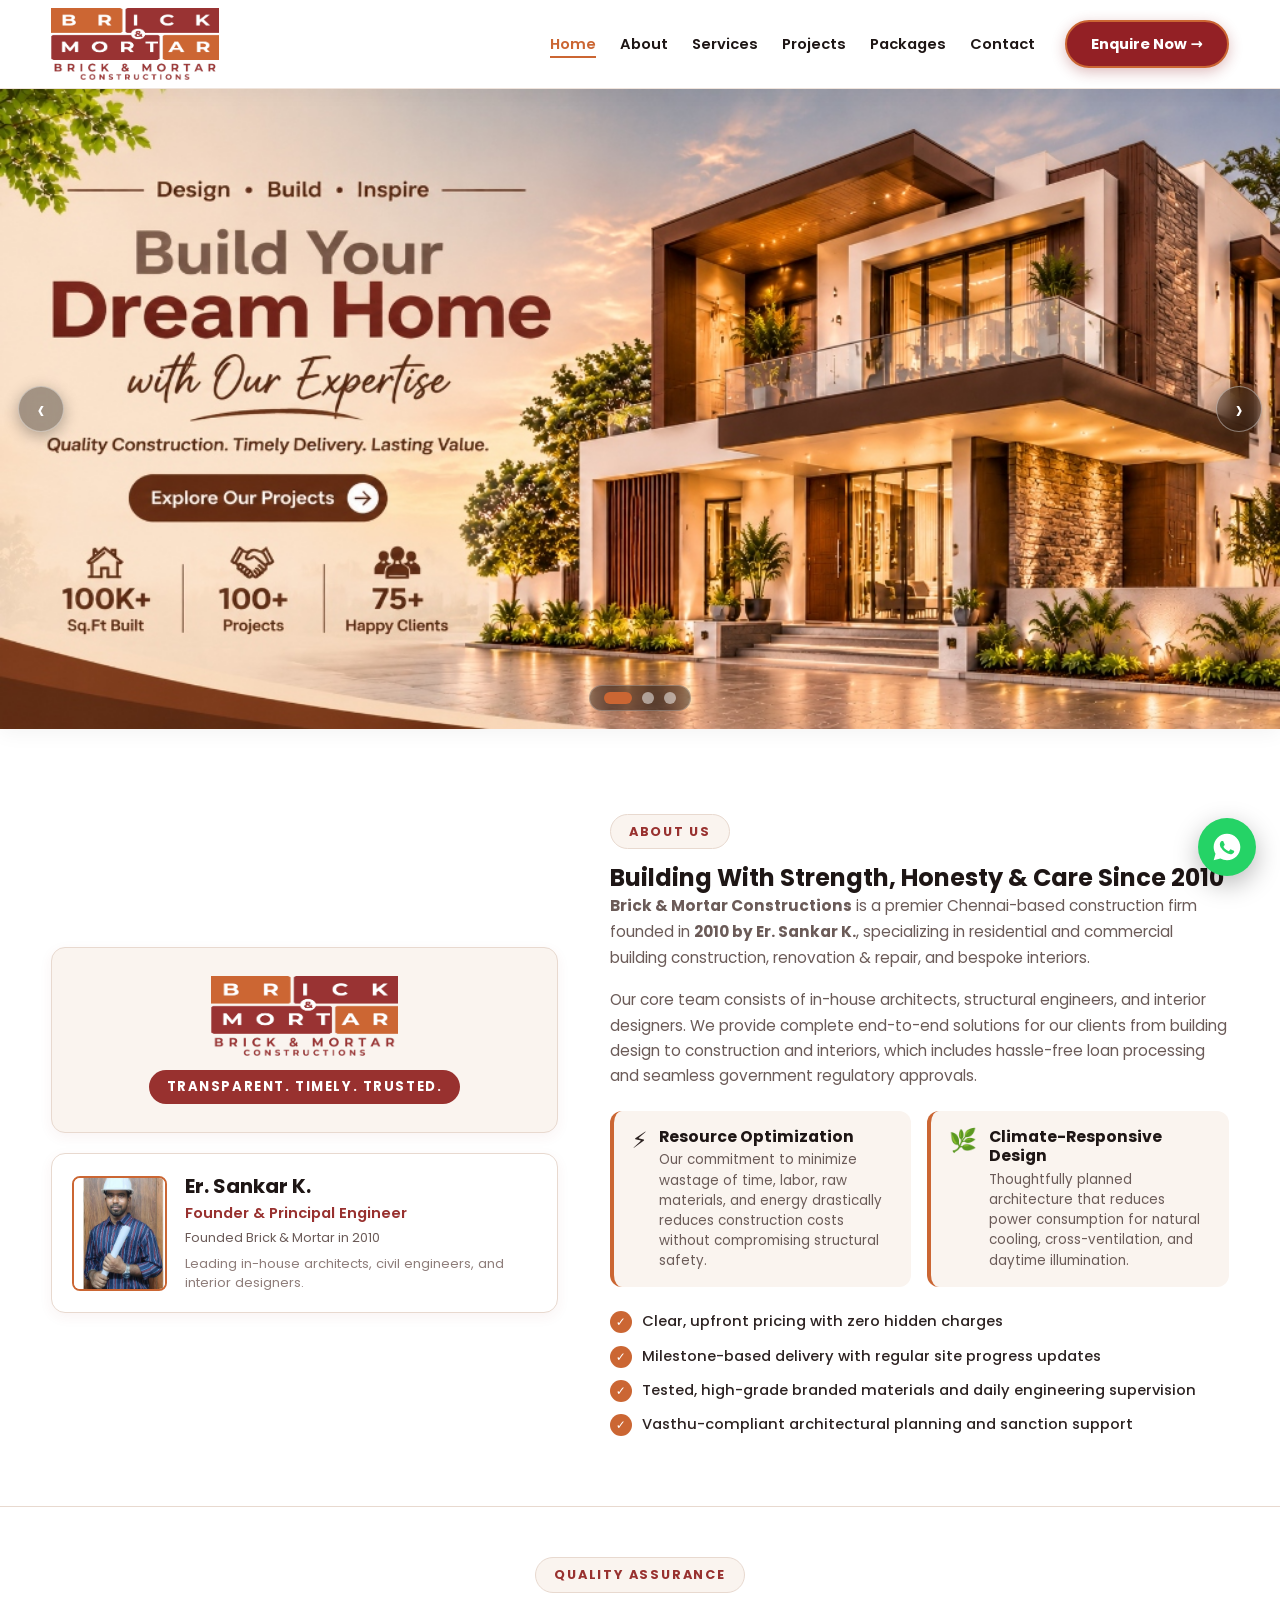
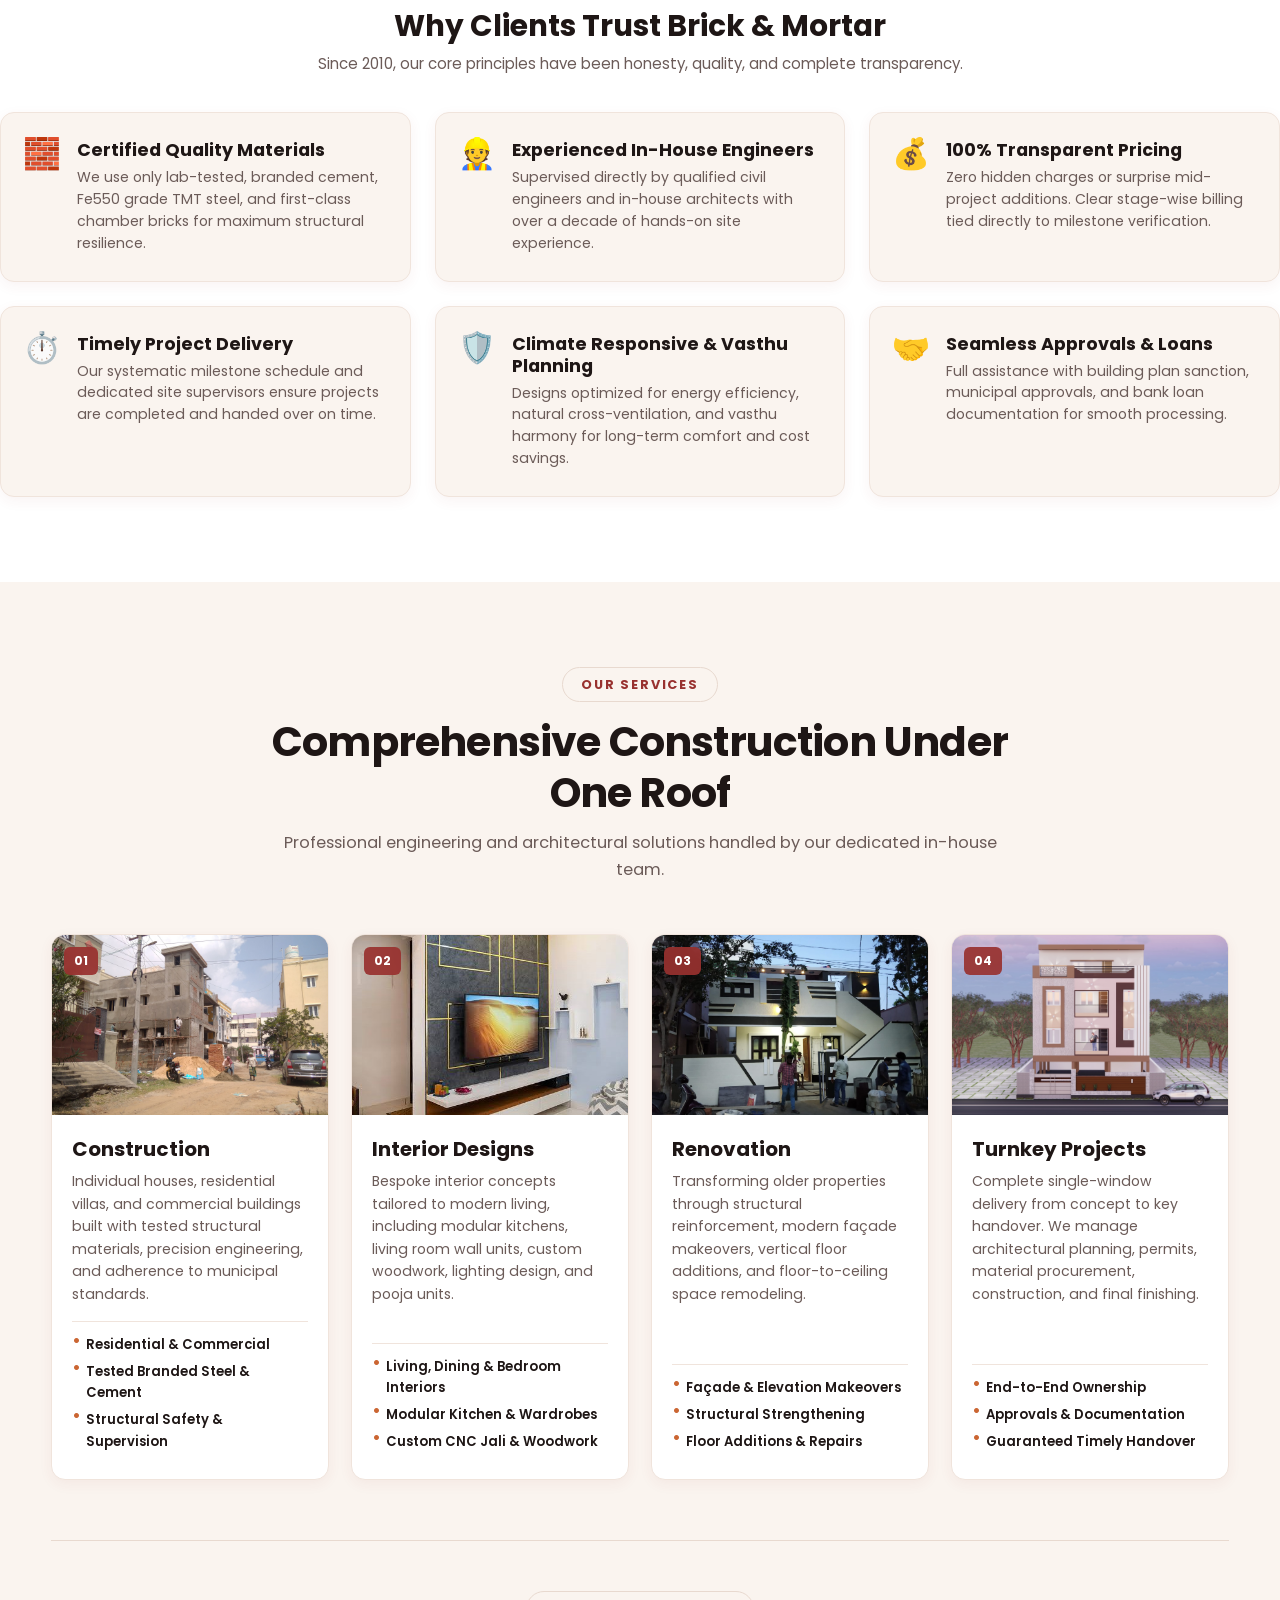
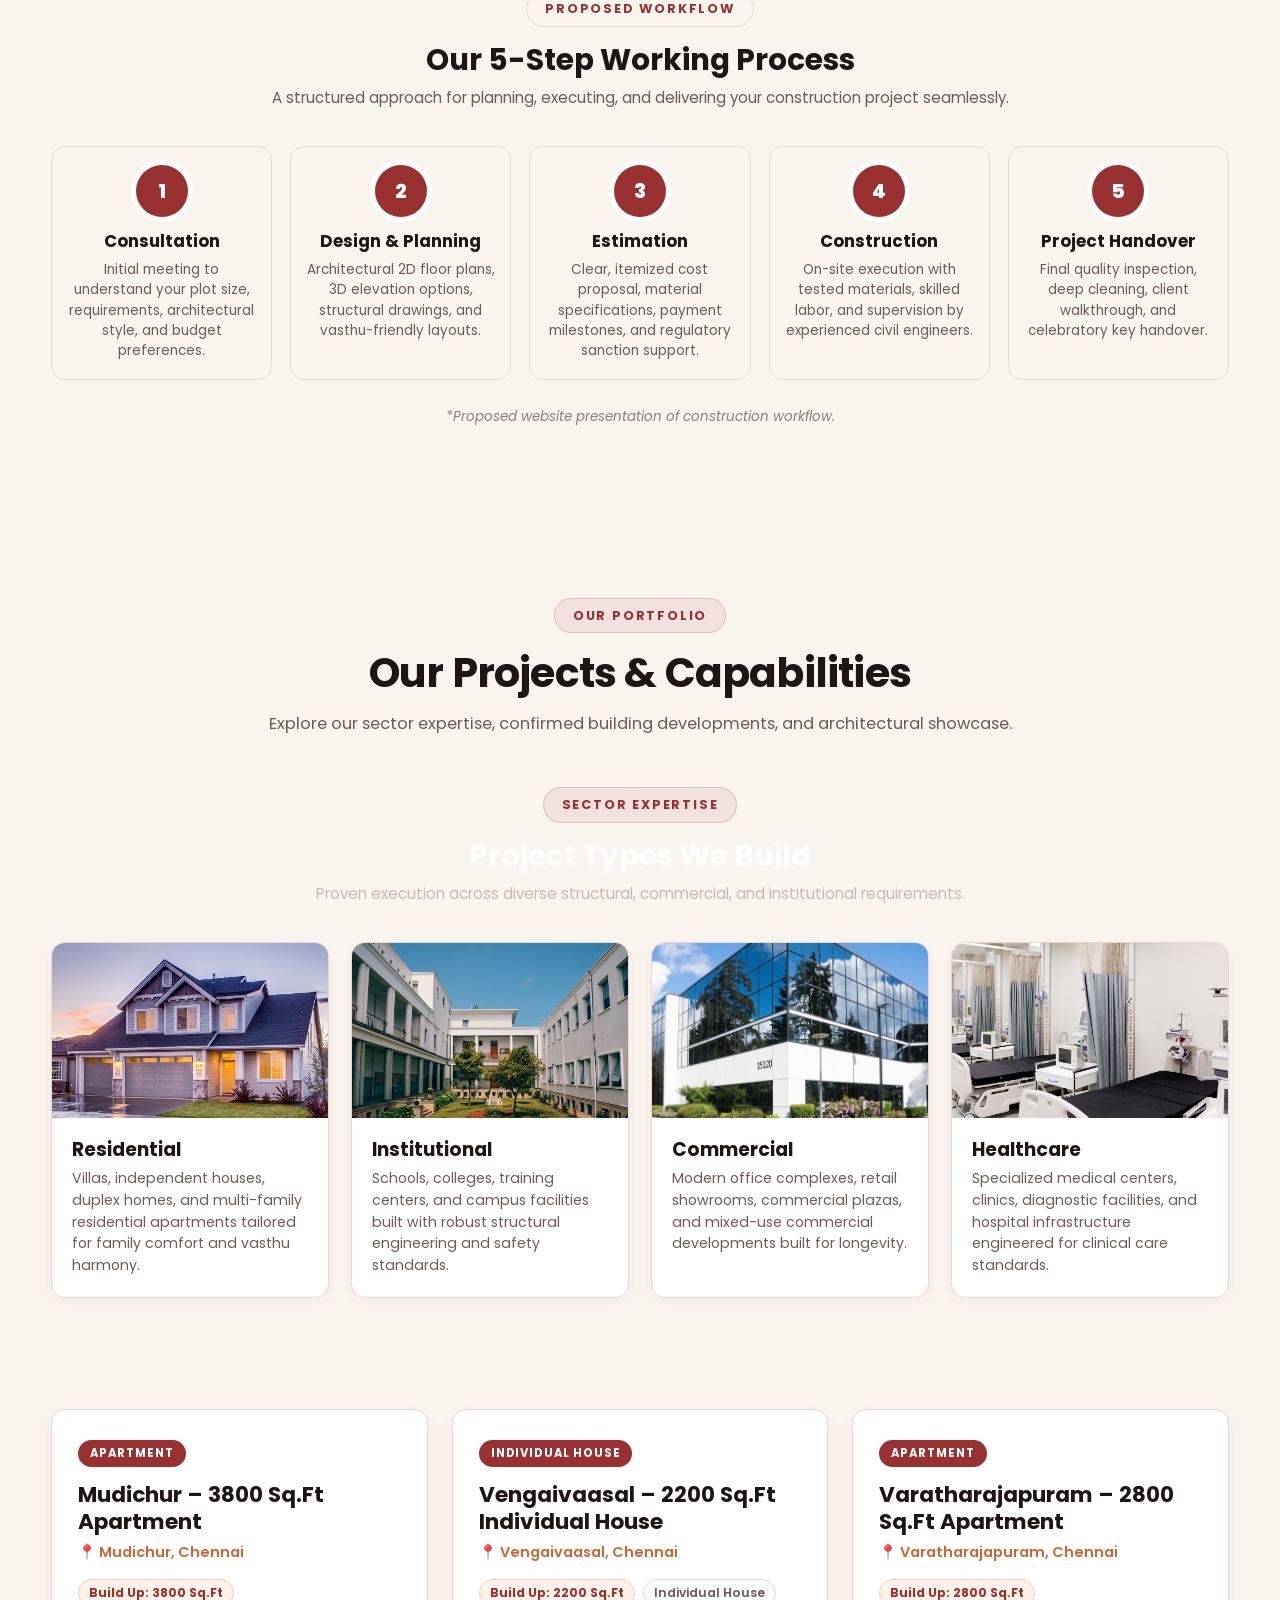
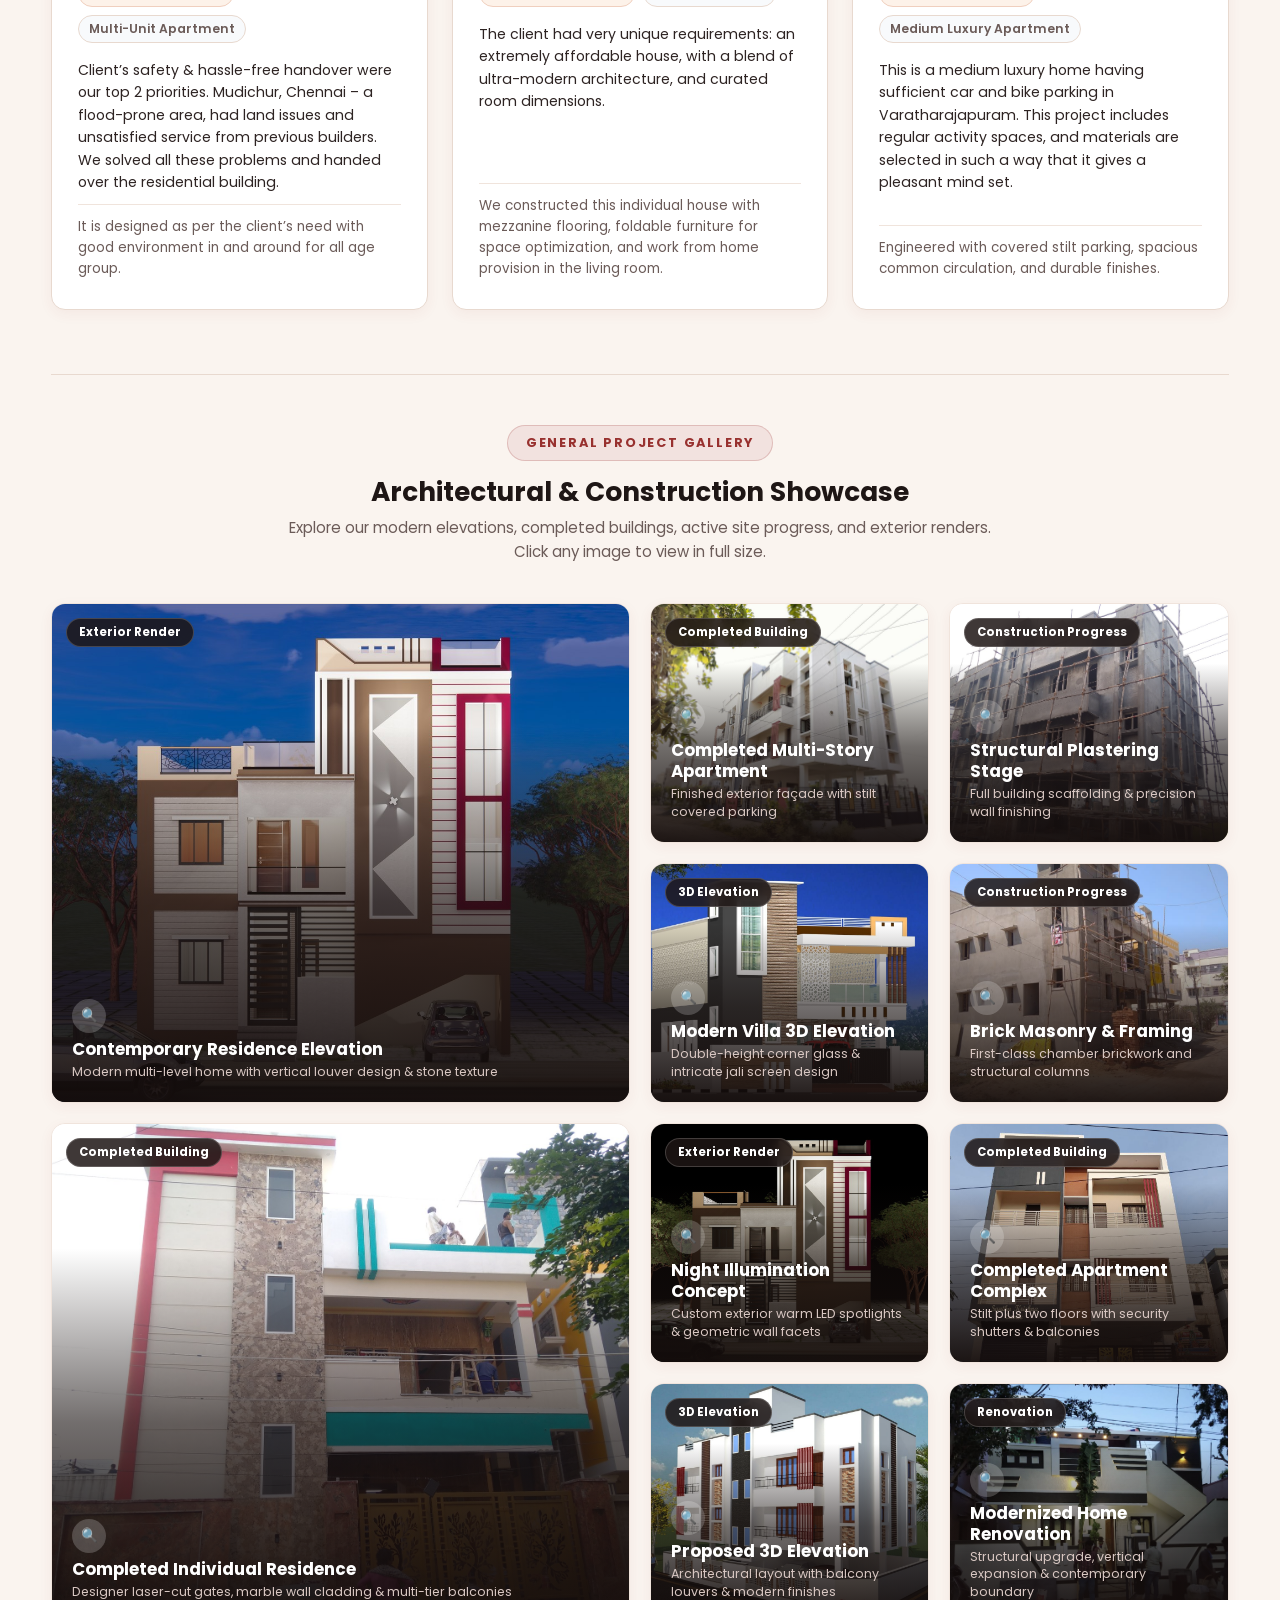
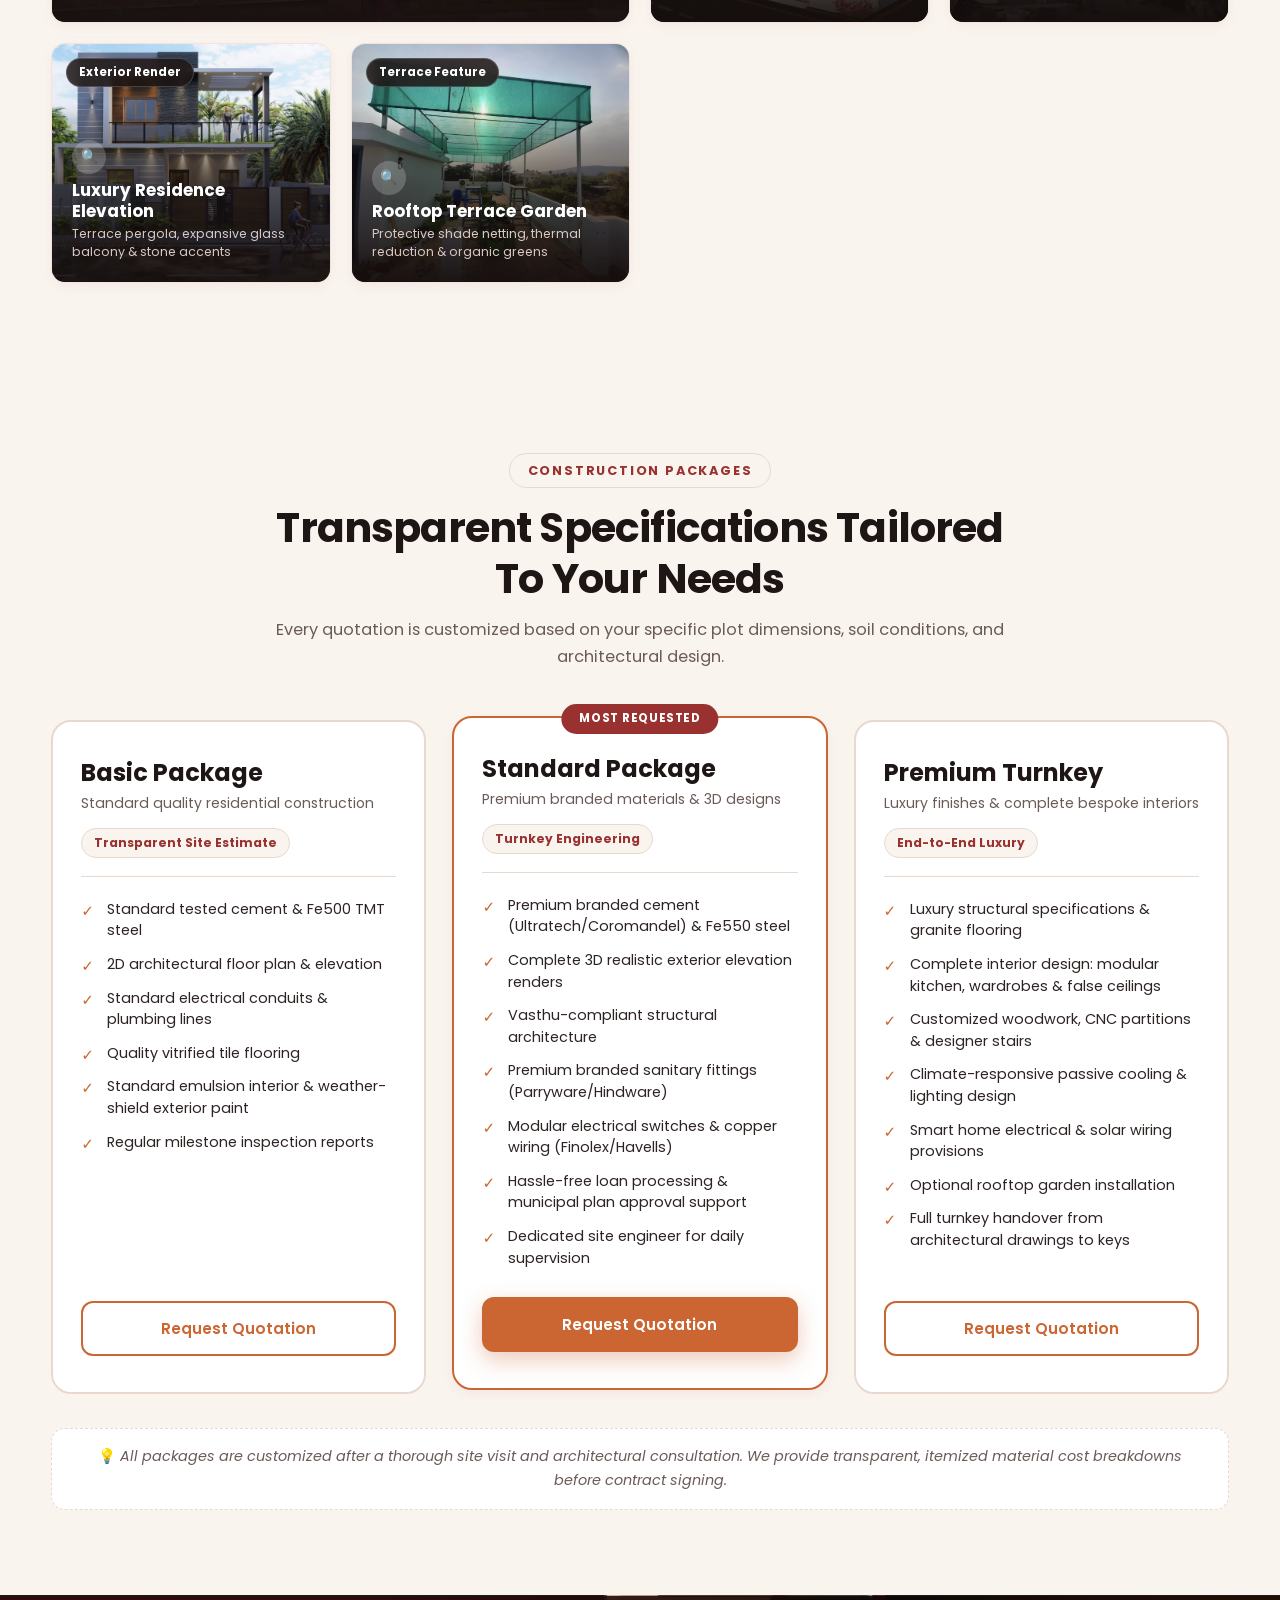
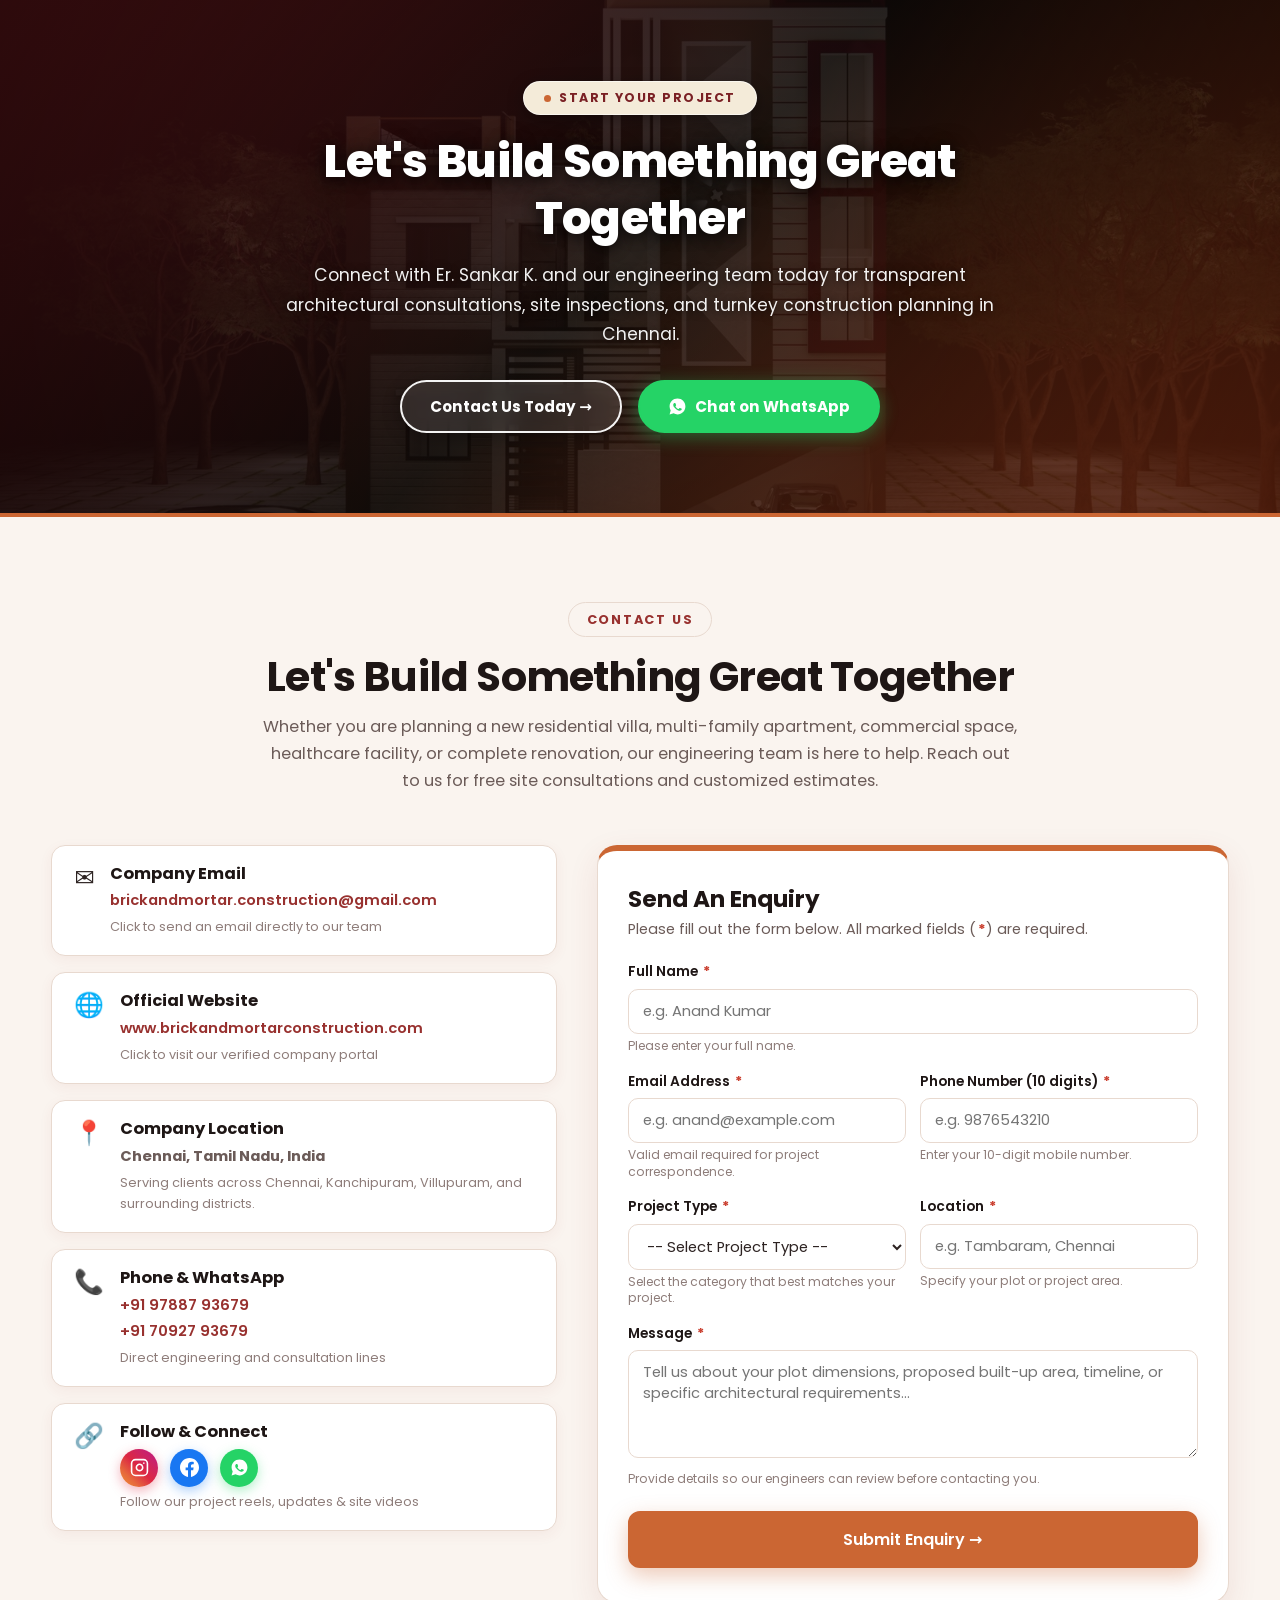
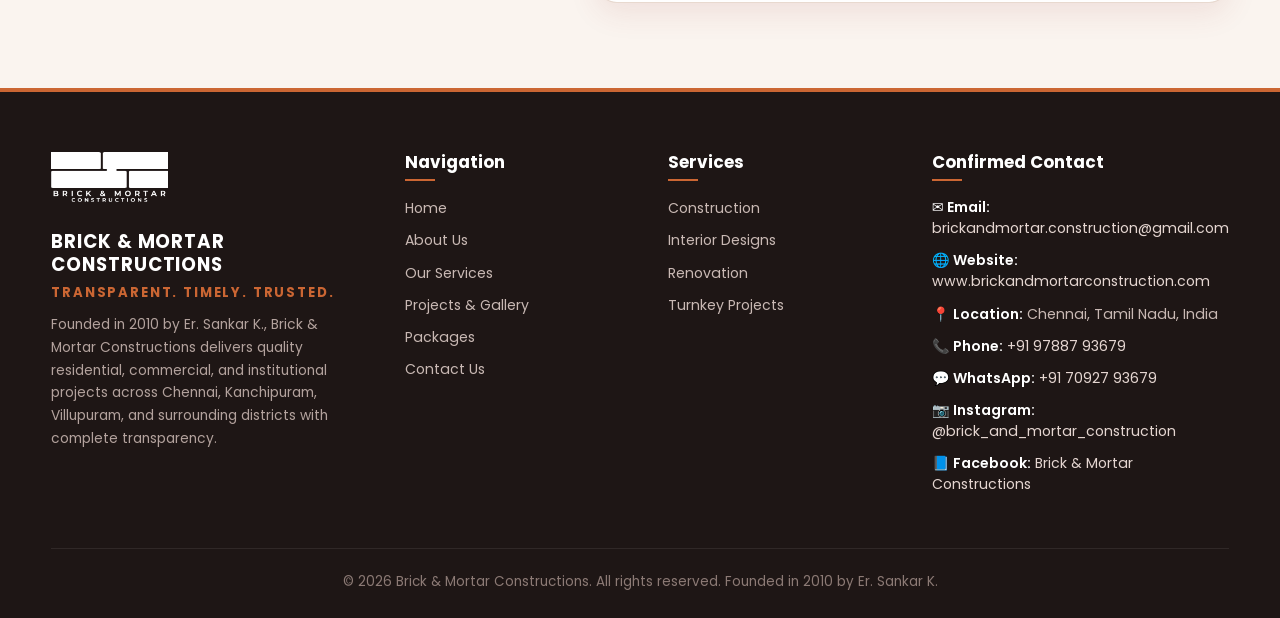
==== commit 4ec2836c: "Update WhatsApp phone number to 91 70927 93679 and ensure direct WhatsApp redirection across all pag" ====
--- a/brick-and-mortar/index.html
+++ b/brick-and-mortar/index.html
@@ -48,7 +48,7 @@
         <li><a href="projects.html">Projects</a></li>
         <li><a href="packages.html">Packages</a></li>
         <li><a href="contact.html">Contact</a></li>
-        <li><a href="https://wa.me/917092794679" class="btn btn-primary nav-cta" target="_blank" rel="noopener">Enquire Now →</a></li>
+        <li><a href="https://wa.me/917092793679" class="btn btn-primary nav-cta" target="_blank" rel="noopener">Enquire Now →</a></li>
       </ul>
     </div>
   </header>
@@ -877,7 +877,7 @@
       <p class="cta-desc">Connect with Er. Sankar K. and our engineering team today for transparent architectural consultations, site inspections, and turnkey construction planning in Chennai.</p>
       <div class="enquiry-cta-btns">
         <a href="contact.html" class="btn btn-outline-white">Contact Us Today →</a>
-        <a href="https://wa.me/917092794679" class="btn btn-wa" target="_blank" rel="noopener">
+        <a href="https://wa.me/917092793679" class="btn btn-wa" target="_blank" rel="noopener">
           <svg width="20" height="20" viewBox="0 0 32 32" fill="currentColor" aria-hidden="true"><path d="M16 2.667C8.636 2.667 2.667 8.636 2.667 16c0 2.477.677 4.793 1.854 6.786L2.667 29.333l6.737-1.768A13.255 13.255 0 0016 29.333c7.364 0 13.333-5.969 13.333-13.333S23.364 2.667 16 2.667zm6.758 18.847c-.287.808-1.42 1.48-2.33 1.677-.624.133-1.438.241-4.184-.897-3.513-1.455-5.776-5.01-5.952-5.244-.176-.234-1.43-1.905-1.43-3.633 0-1.728.904-2.58 1.226-2.932.322-.352.703-.44 0.938-.44.234 0 .468.002.673.012.219.011.512-.083.801.611.298.718 1.018 2.484 1.107 2.664.088.18.147.391.029.626-.117.234-.176.38-.352.586-.176.205-.37.458-.528.615-.176.176-.36.368-.155.72.205.352.913 1.507 1.959 2.44 1.345 1.198 2.48 1.569 2.832 1.745.352.176.557.147.762-.088.205-.234.88-1.026 1.114-1.378.234-.352.468-.293.791-.176.322.117 2.052.968 2.404 1.144.352.176.586.264.673.41.088.147.088.85-.199 1.658z"/></svg>
           Chat on WhatsApp
         </a>
@@ -933,7 +933,7 @@
             <div class="info-details">
               <h4>Phone &amp; WhatsApp</h4>
               <p><a href="tel:+919788793679" class="contact-link">+91 97887 93679</a></p>
-              <p><a href="https://wa.me/917092794679" target="_blank" rel="noopener" class="contact-link">+91 70927 94679</a></p>
+              <p><a href="https://wa.me/917092793679" target="_blank" rel="noopener" class="contact-link">+91 70927 93679</a></p>
               <small class="muted-note">Direct engineering and consultation lines</small>
             </div>
           </div>
@@ -950,7 +950,7 @@
                 <a href="https://www.facebook.com/share/1JTjHdAZ68/" target="_blank" rel="noopener" class="contact-social-btn cs-fb" title="Facebook: Brick &amp; Mortar Constructions" aria-label="Facebook">
                   <svg width="20" height="20" viewBox="0 0 24 24" fill="currentColor"><path d="M24 12.073c0-6.627-5.373-12-12-12s-12 5.373-12 12c0 5.99 4.388 10.954 10.125 11.854v-8.385H7.078v-3.47h3.047V9.43c0-3.007 1.792-4.669 4.533-4.669 1.312 0 2.686.235 2.686.235v2.953H15.83c-1.491 0-1.956.925-1.956 1.874v2.25h3.328l-.532 3.47h-2.796v8.385C19.612 23.027 24 18.062 24 12.073z"/></svg>
                 </a>
-                <a href="https://wa.me/917092794679" target="_blank" rel="noopener" class="contact-social-btn cs-wa" title="WhatsApp: +91 70927 94679" aria-label="WhatsApp">
+                <a href="https://wa.me/917092793679" target="_blank" rel="noopener" class="contact-social-btn cs-wa" title="WhatsApp: +91 70927 93679" aria-label="WhatsApp">
                   <svg width="20" height="20" viewBox="0 0 32 32" fill="currentColor"><path d="M16 2.667C8.636 2.667 2.667 8.636 2.667 16c0 2.477.677 4.793 1.854 6.786L2.667 29.333l6.737-1.768A13.255 13.255 0 0016 29.333c7.364 0 13.333-5.969 13.333-13.333S23.364 2.667 16 2.667zm6.758 18.847c-.287.808-1.42 1.48-2.33 1.677-.624.133-1.438.241-4.184-.897-3.513-1.455-5.776-5.01-5.952-5.244-.176-.234-1.43-1.905-1.43-3.633 0-1.728.904-2.58 1.226-2.932.322-.352.703-.44 0.938-.44.234 0 .468.002.673.012.219.011.512-.083.801.611.298.718 1.018 2.484 1.107 2.664.088.18.147.391.029.626-.117.234-.176.38-.352.586-.176.205-.37.458-.528.615-.176.176-.36.368-.155.72.205.352.913 1.507 1.959 2.44 1.345 1.198 2.48 1.569 2.832 1.745.352.176.557.147.762-.088.205-.234.88-1.026 1.114-1.378.234-.352.468-.293.791-.176.322.117 2.052.968 2.404 1.144.352.176.586.264.673.41.088.147.088.85-.199 1.658z"/></svg>
                 </a>
               </div>
@@ -961,7 +961,7 @@
 
         <!-- Modern Enquiry Form with Validation -->
         <div class="contact-form-wrap">
-          <form class="enquiry-form" action="https://wa.me/917092794679" method="get" target="_blank">
+          <form class="enquiry-form" action="https://wa.me/917092793679" method="get" target="_blank">
             <h3>Send An Enquiry</h3>
             <p class="form-sub">Please fill out the form below. All marked fields (<span class="req">*</span>) are required.</p>
 
@@ -1067,7 +1067,7 @@
             <li><span>🌐 Website:</span> <a href="http://www.brickandmortarconstruction.com" target="_blank" rel="noopener">www.brickandmortarconstruction.com</a></li>
             <li><span>📍 Location:</span> Chennai, Tamil Nadu, India</li>
             <li><span>📞 Phone:</span> <a href="tel:+919788793679">+91 97887 93679</a></li>
-            <li><span>💬 WhatsApp:</span> <a href="https://wa.me/917092794679" target="_blank" rel="noopener">+91 70927 94679</a></li>
+            <li><span>💬 WhatsApp:</span> <a href="https://wa.me/917092793679" target="_blank" rel="noopener">+91 70927 93679</a></li>
             <li><span>📷 Instagram:</span> <a href="https://www.instagram.com/brick_and_mortar_construction?utm_source=qr&amp;mdxt=MW40MDJtd2JzZjNscw==" target="_blank" rel="noopener">@brick_and_mortar_construction</a></li>
             <li><span>📘 Facebook:</span> <a href="https://www.facebook.com/share/1JTjHdAZ68/" target="_blank" rel="noopener">Brick &amp; Mortar Constructions</a></li>
           </ul>
@@ -1081,7 +1081,7 @@
   </footer>
 
   <!-- ============ FLOATING WHATSAPP BUTTON ============ -->
-  <a class="wa-float" href="https://wa.me/917092794679" target="_blank" rel="noopener" aria-label="Chat on WhatsApp with Brick &amp; Mortar Constructions (+91 70927 94679)">
+  <a class="wa-float" href="https://wa.me/917092793679" target="_blank" rel="noopener" aria-label="Chat on WhatsApp with Brick &amp; Mortar Constructions (+91 70927 93679)">
     <svg viewBox="0 0 32 32" class="wa-icon" fill="currentColor" width="30" height="30">
       <path d="M16 2.667C8.636 2.667 2.667 8.636 2.667 16c0 2.477.677 4.793 1.854 6.786L2.667 29.333l6.737-1.768A13.255 13.255 0 0016 29.333c7.364 0 13.333-5.969 13.333-13.333S23.364 2.667 16 2.667zm6.758 18.847c-.287.808-1.42 1.48-2.33 1.677-.624.133-1.438.241-4.184-.897-3.513-1.455-5.776-5.01-5.952-5.244-.176-.234-1.43-1.905-1.43-3.633 0-1.728.904-2.58 1.226-2.932.322-.352.703-.44 0.938-.44.234 0 .468.002.673.012.219.011.512-.083.801.611.298.718 1.018 2.484 1.107 2.664.088.18.147.391.029.626-.117.234-.176.38-.352.586-.176.205-.37.458-.528.615-.176.176-.36.368-.155.72.205.352.913 1.507 1.959 2.44 1.345 1.198 2.48 1.569 2.832 1.745.352.176.557.147.762-.088.205-.234.88-1.026 1.114-1.378.234-.352.468-.293.791-.176.322.117 2.052.968 2.404 1.144.352.176.586.264.673.41.088.147.088.85-.199 1.658z"/>
     </svg>
@@ -1108,7 +1108,7 @@
                   "• Location: " + loc + "\n" +
                   "• Details: " + text;
                   
-        var url = "https://wa.me/917092794679?text=" + encodeURIComponent(msg);
+        var url = "https://wa.me/917092793679?text=" + encodeURIComponent(msg);
         window.open(url, '_blank', 'noopener,noreferrer');
       });
     });
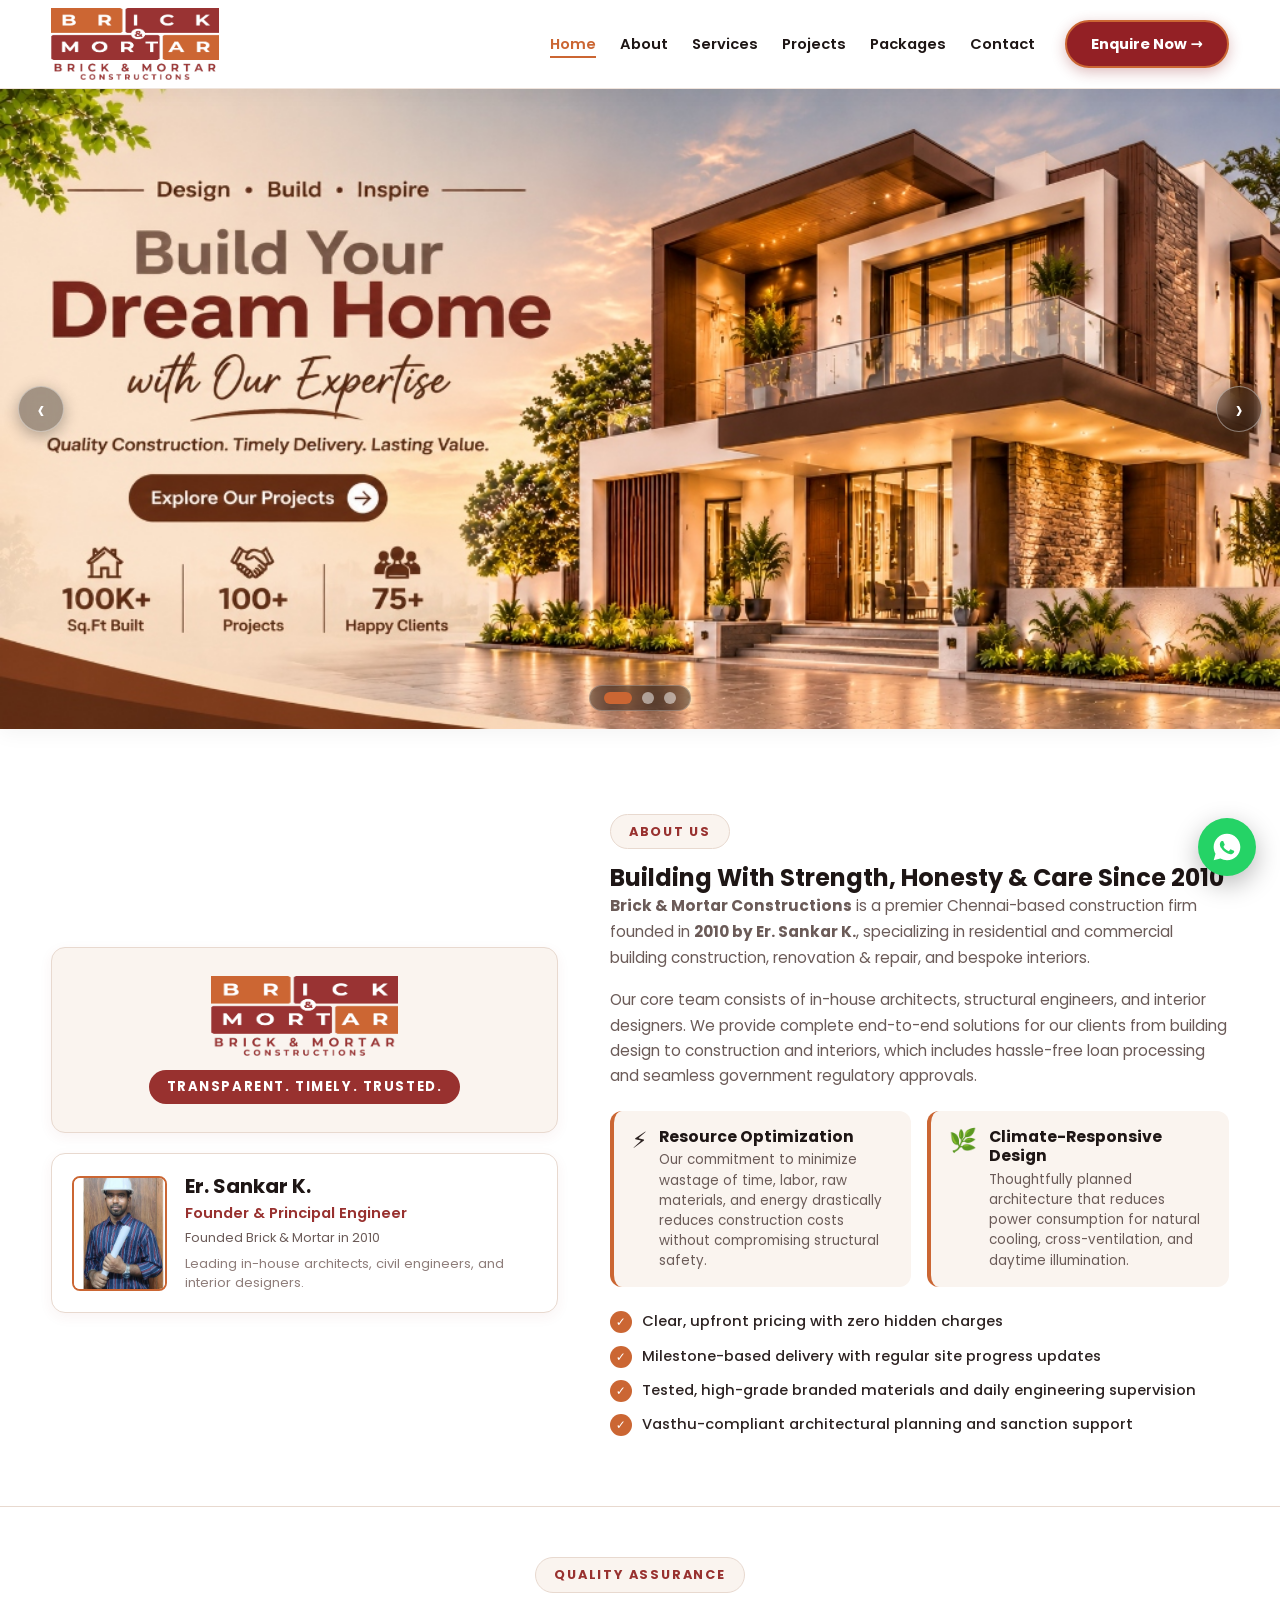
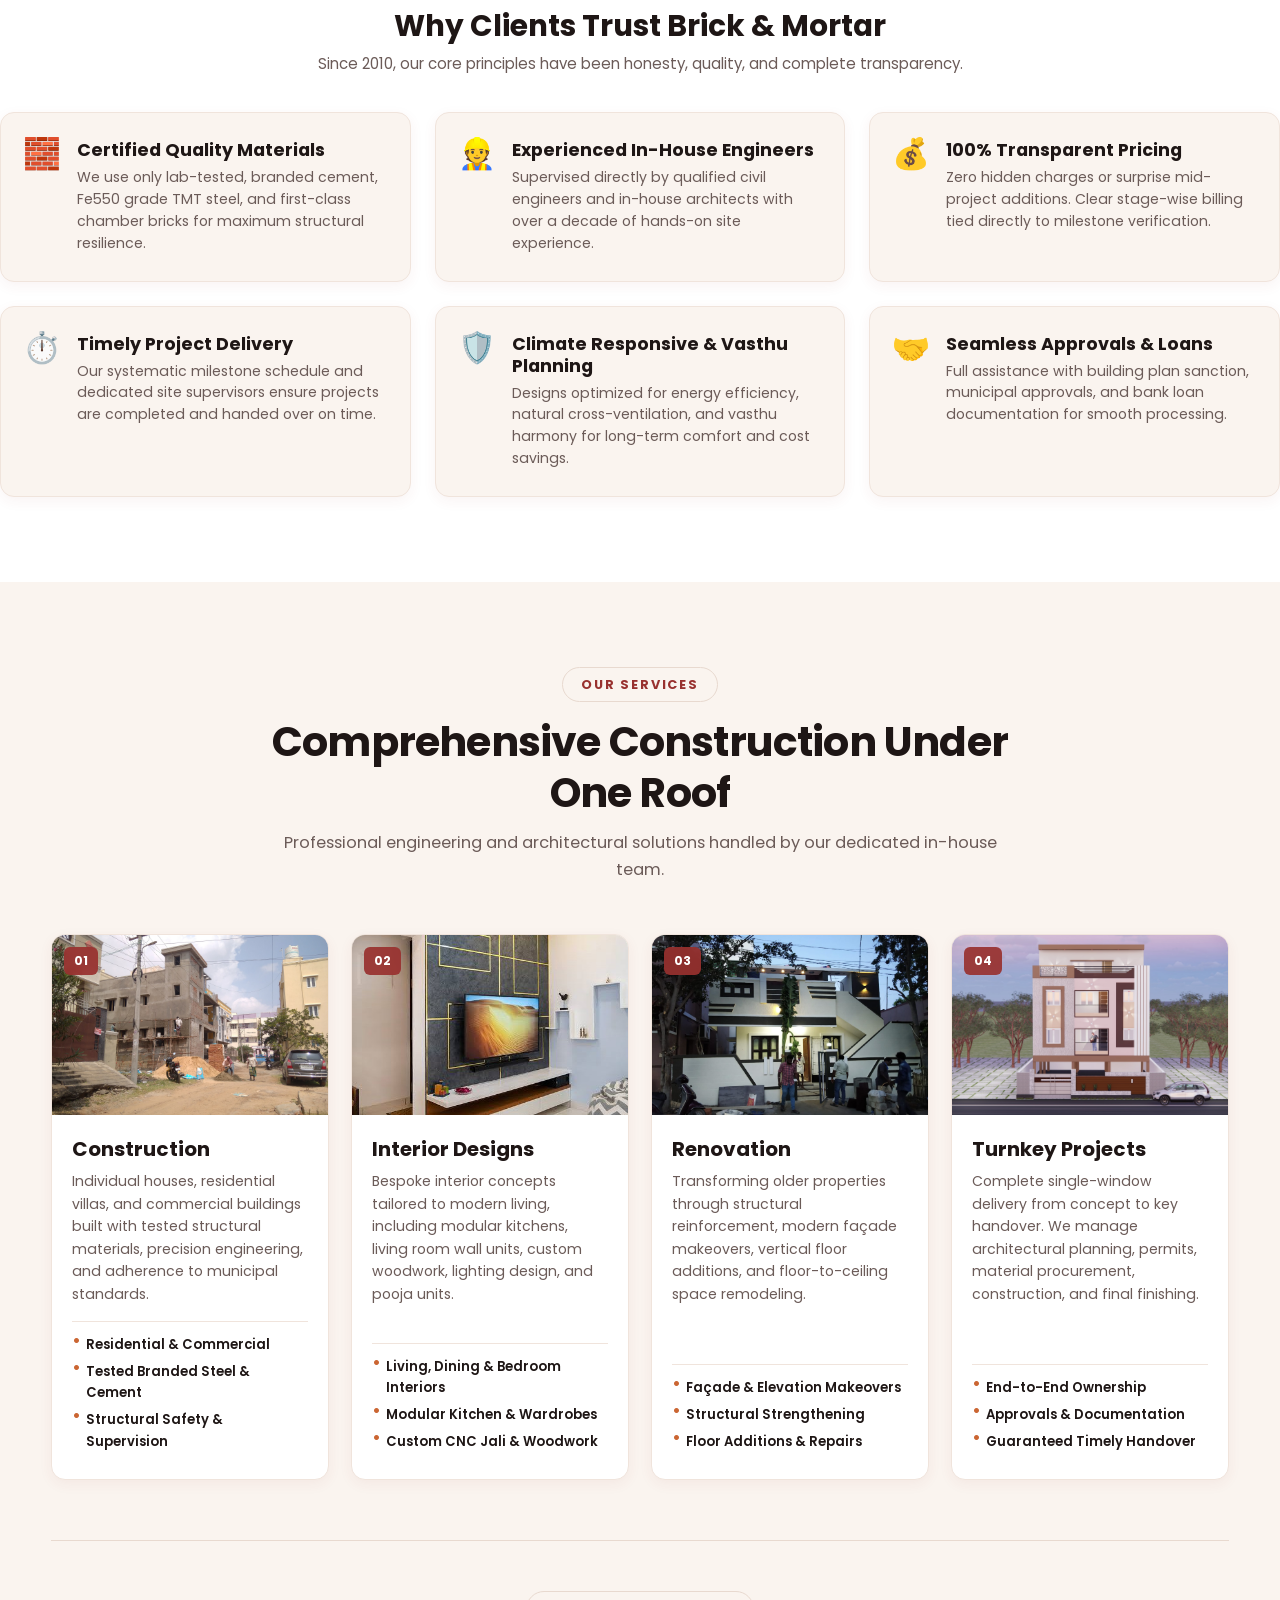
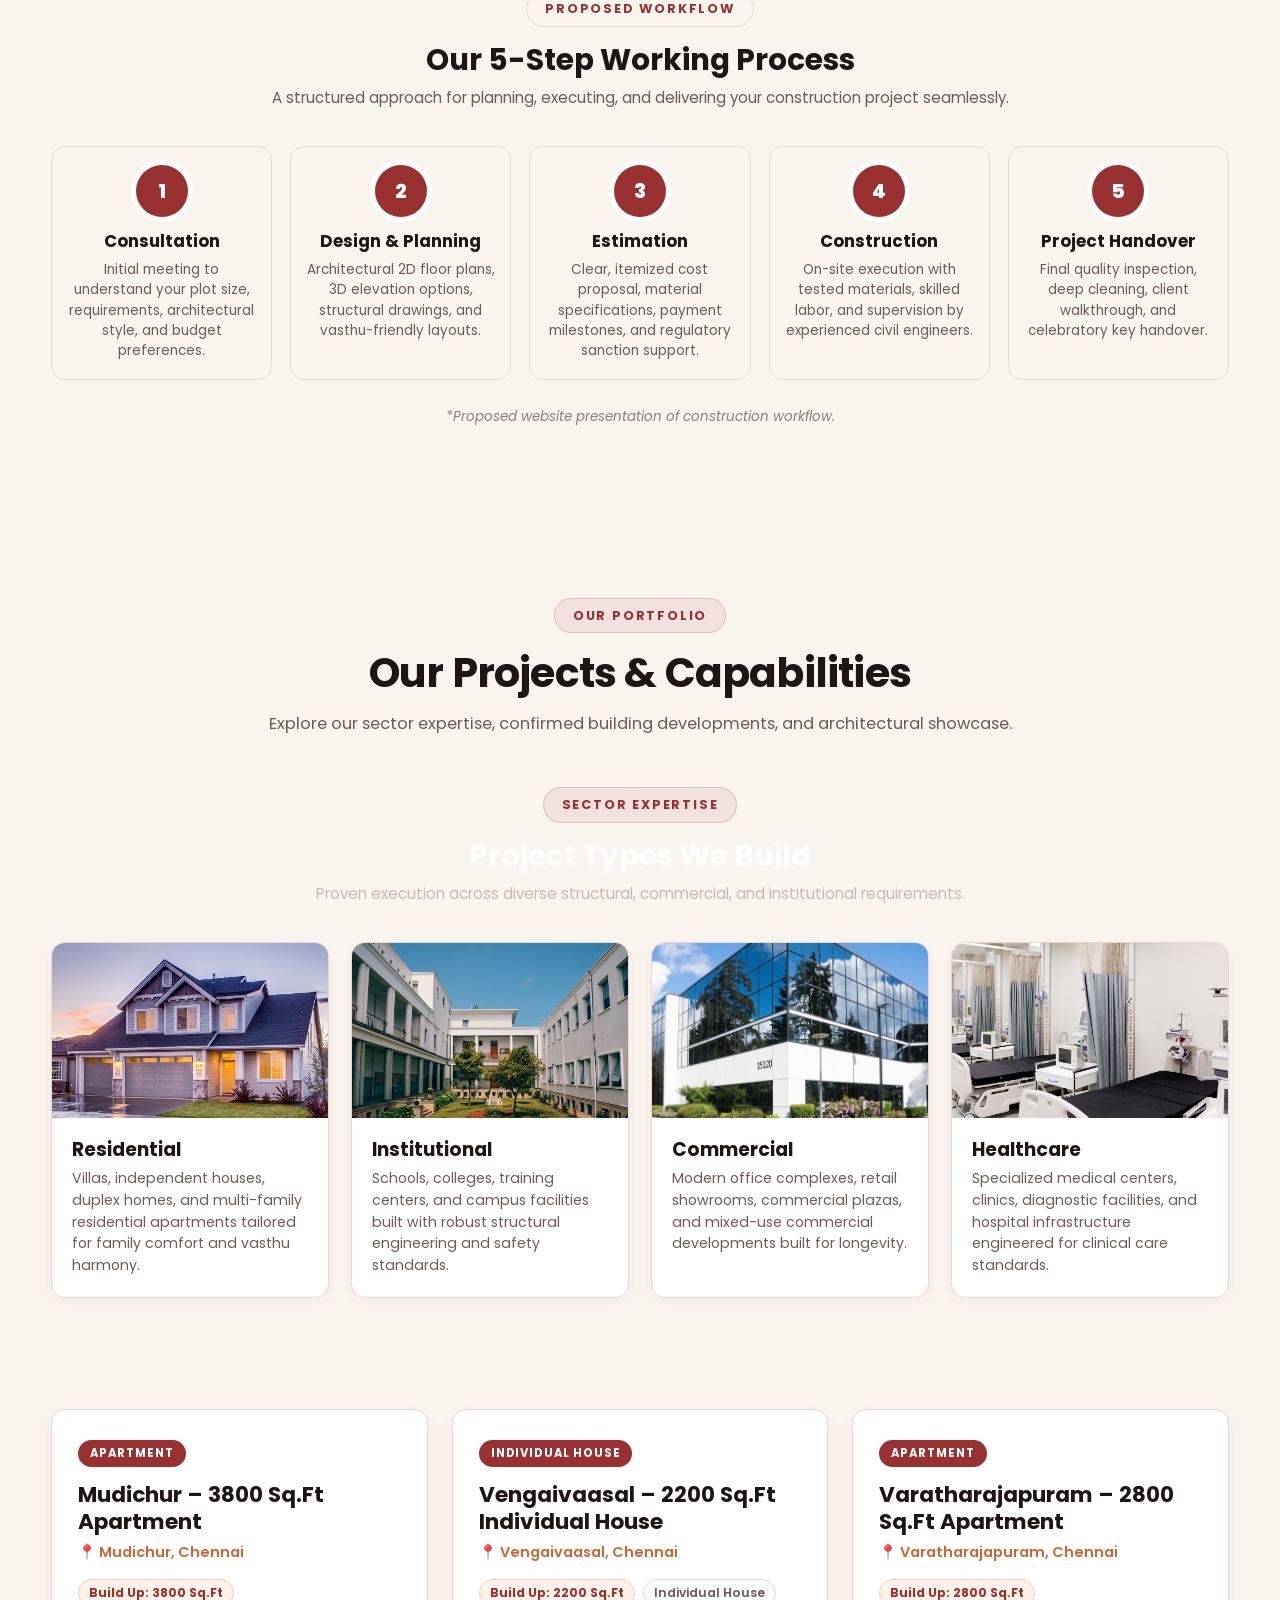
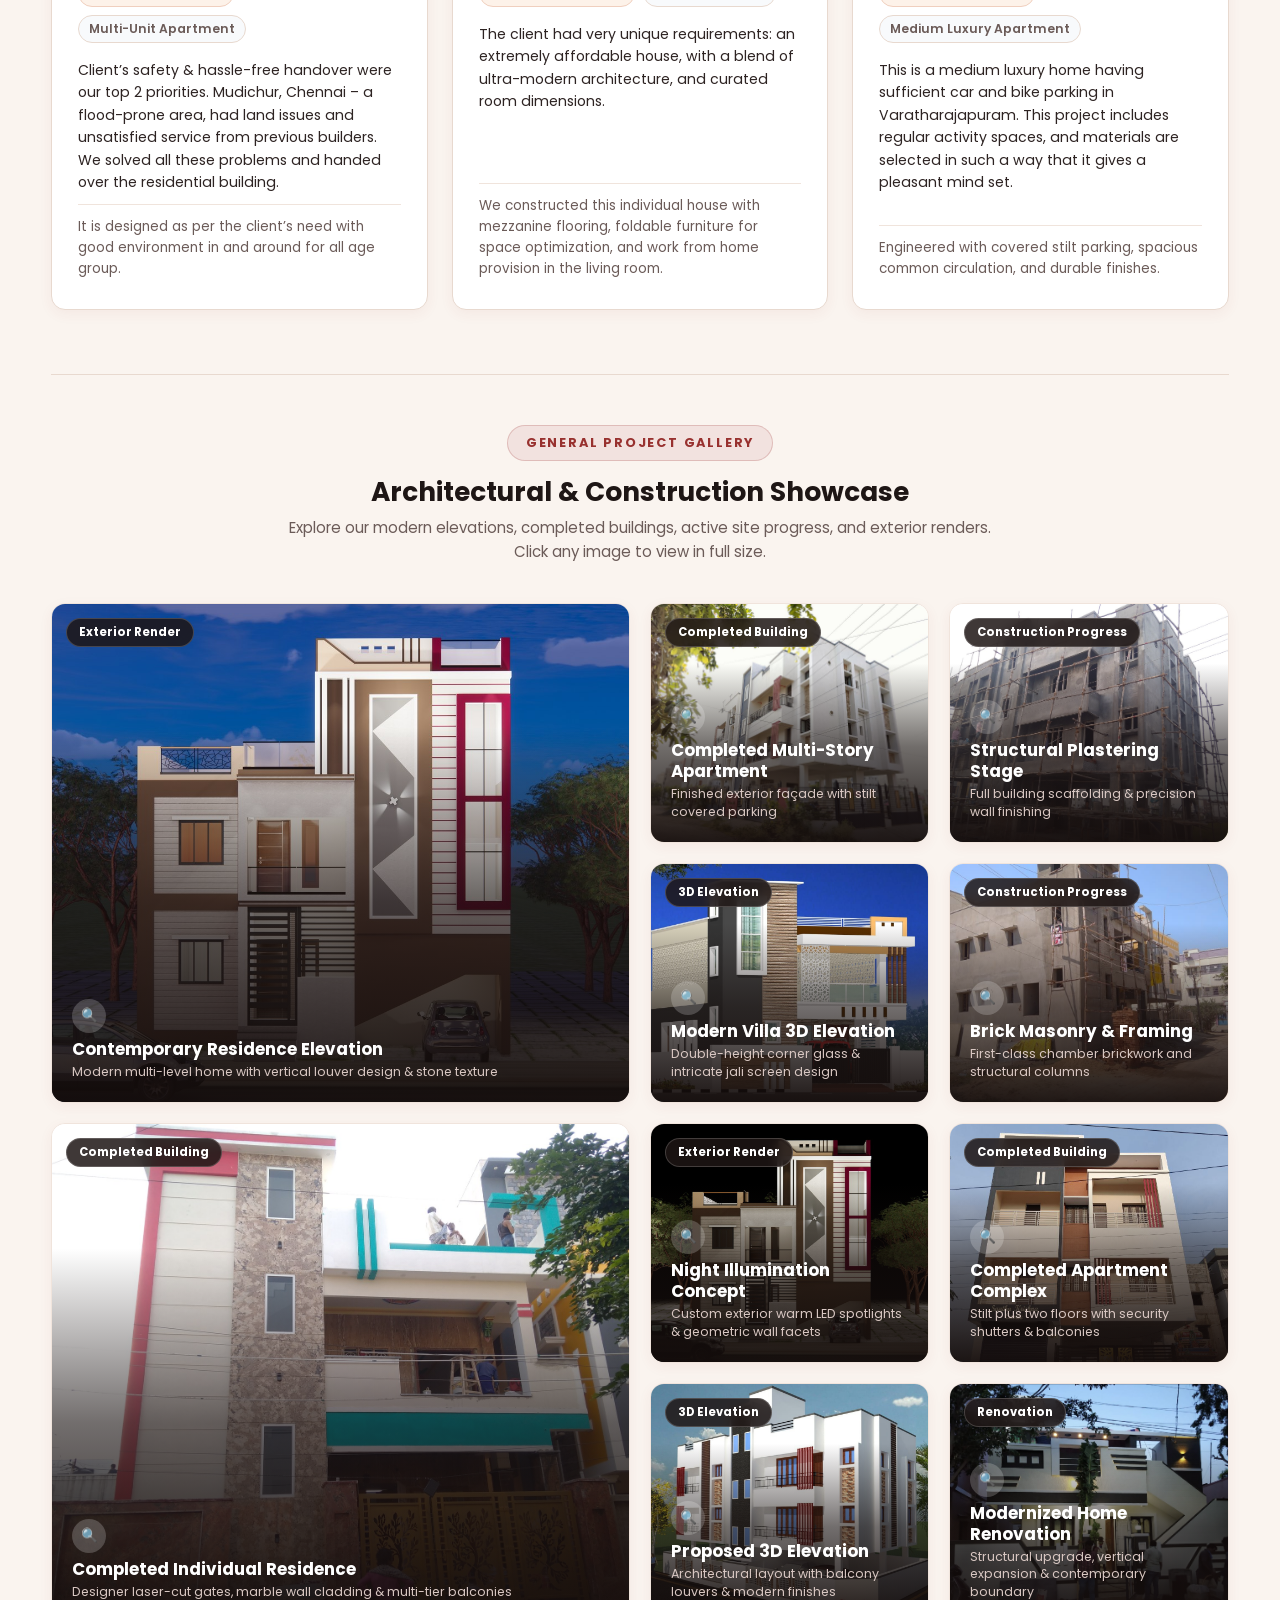
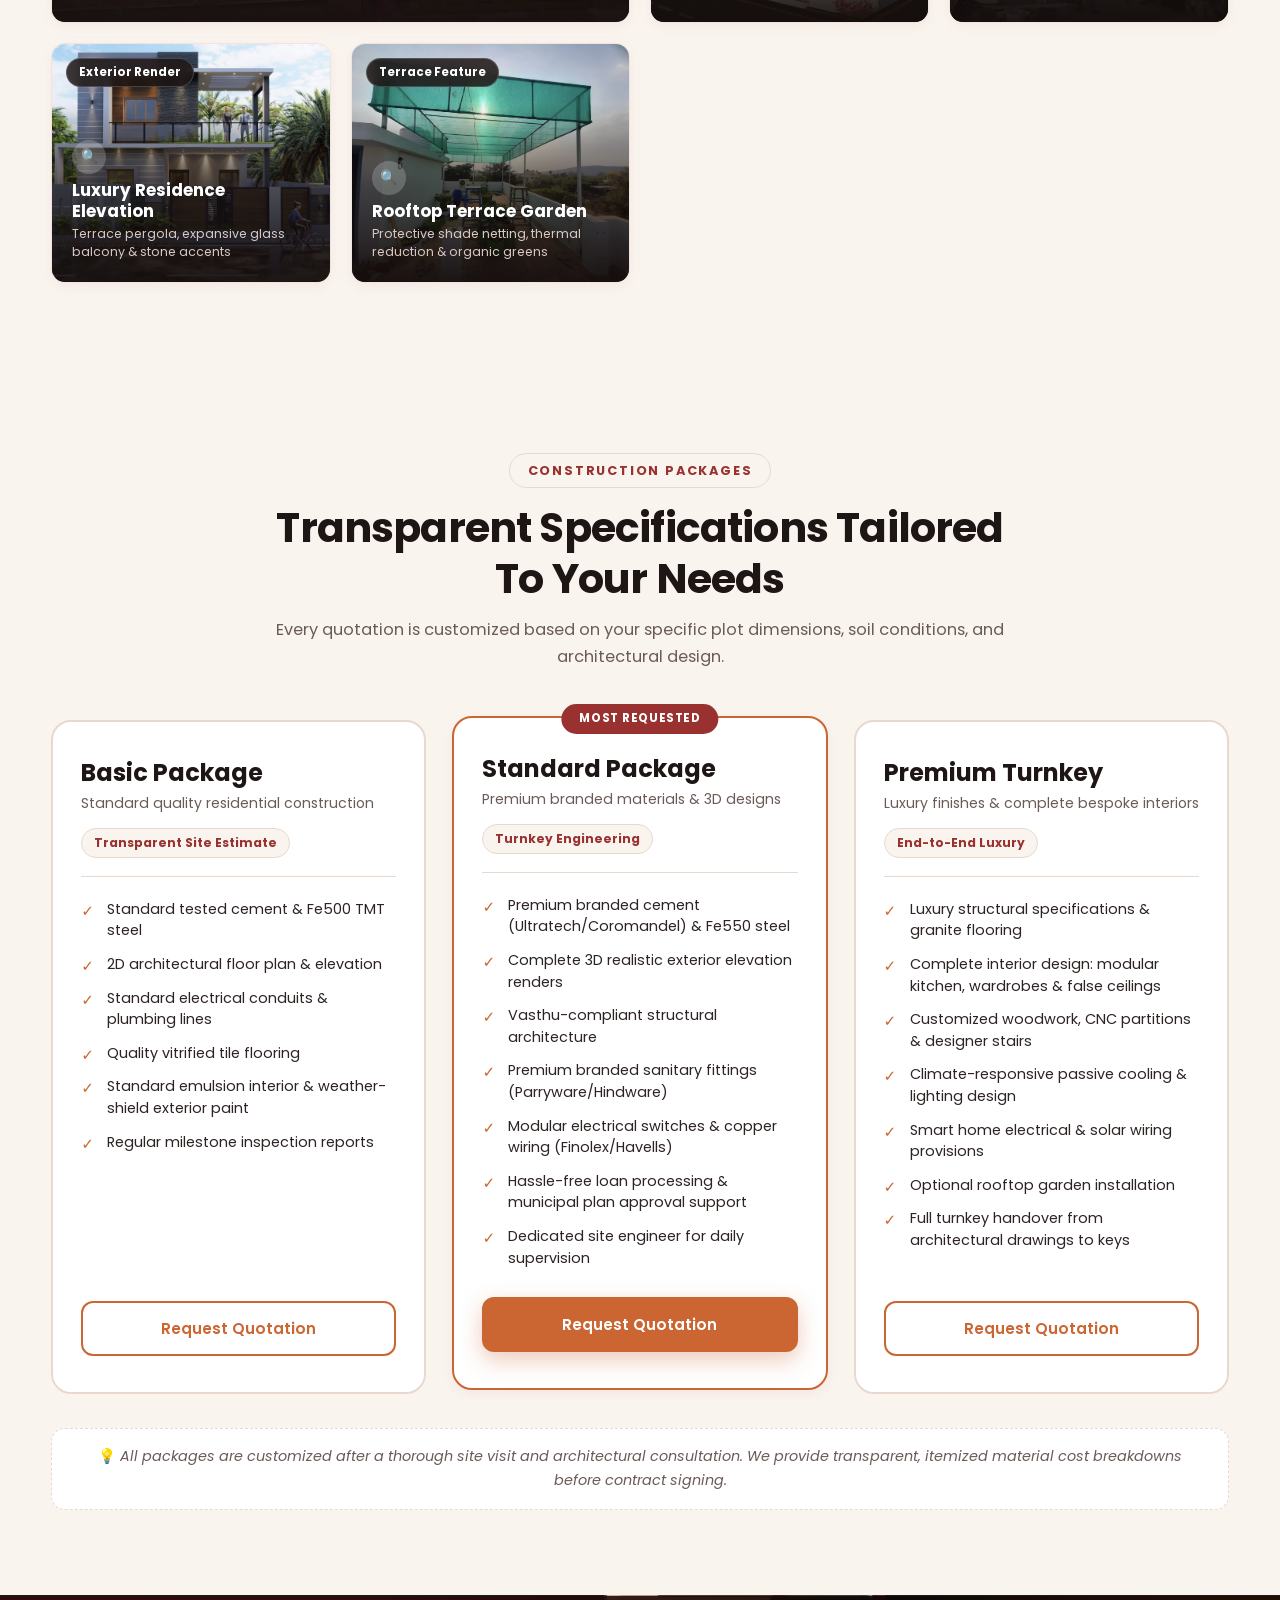
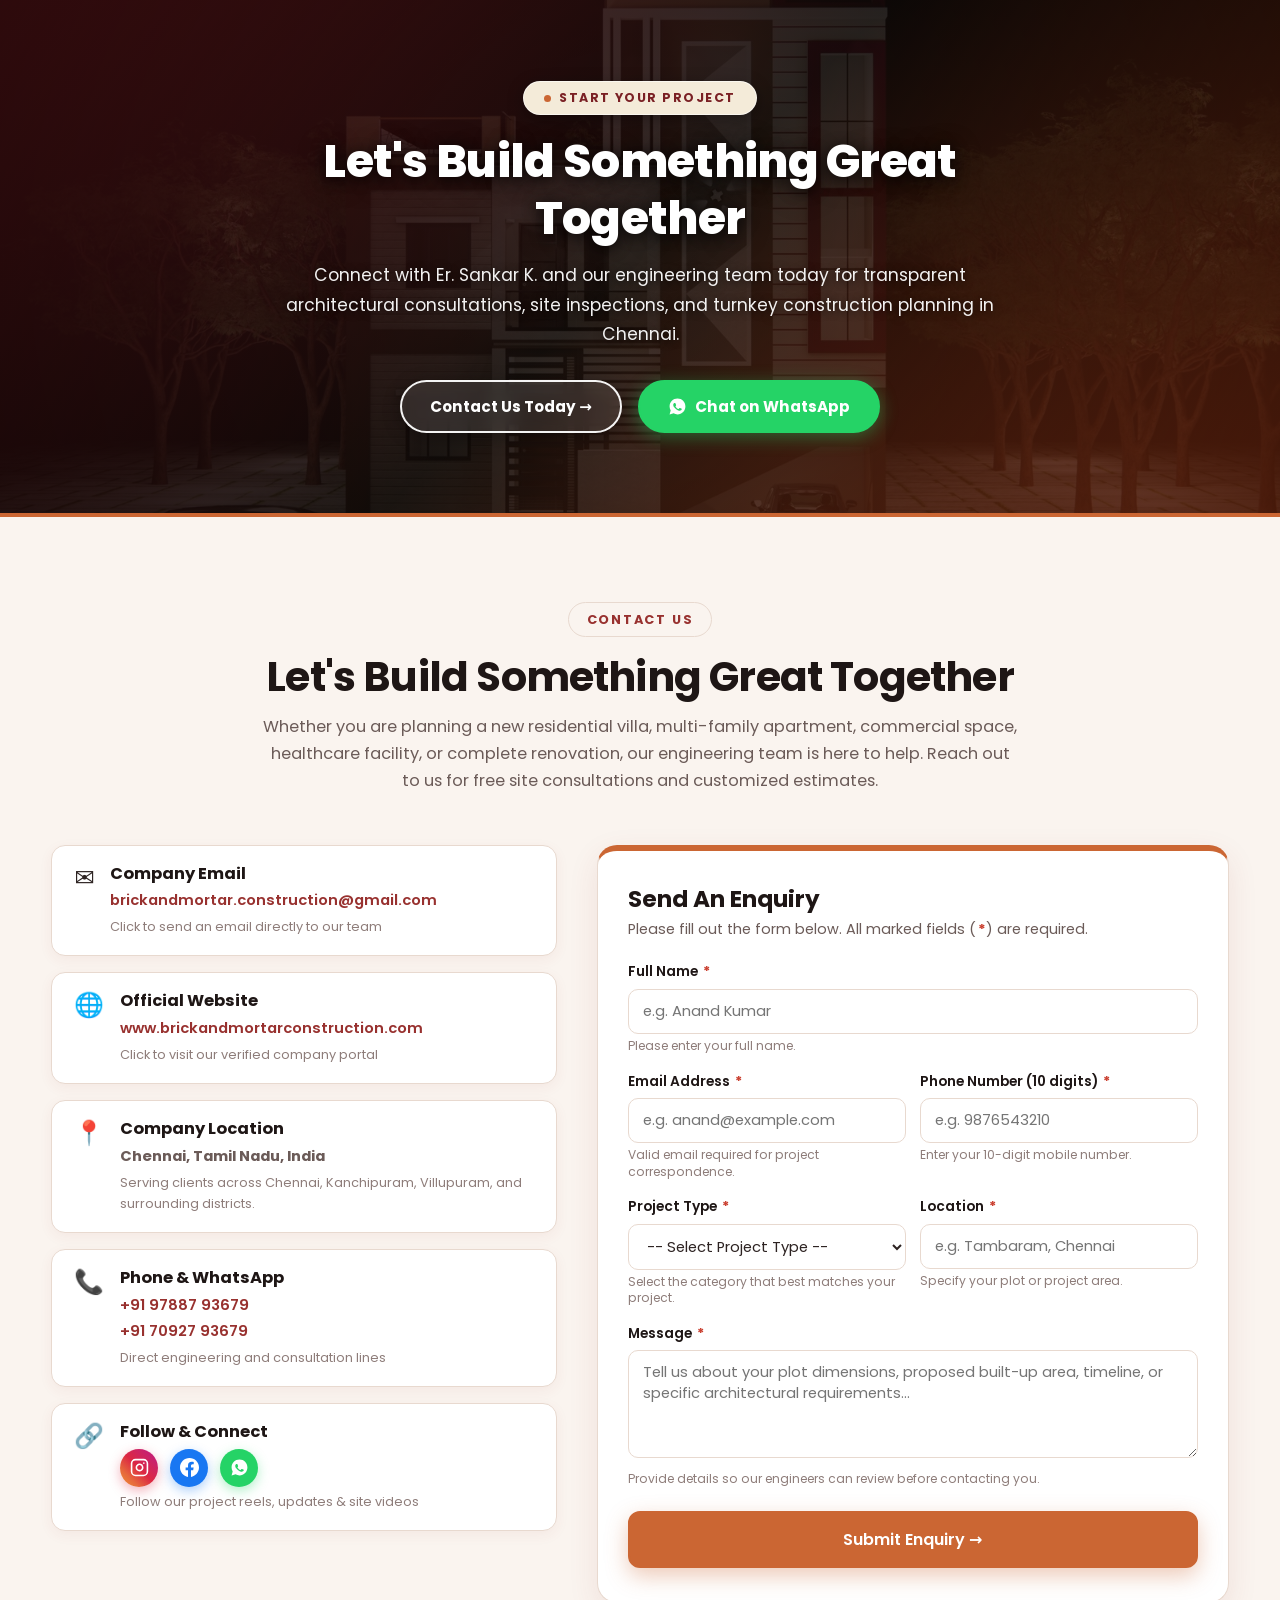
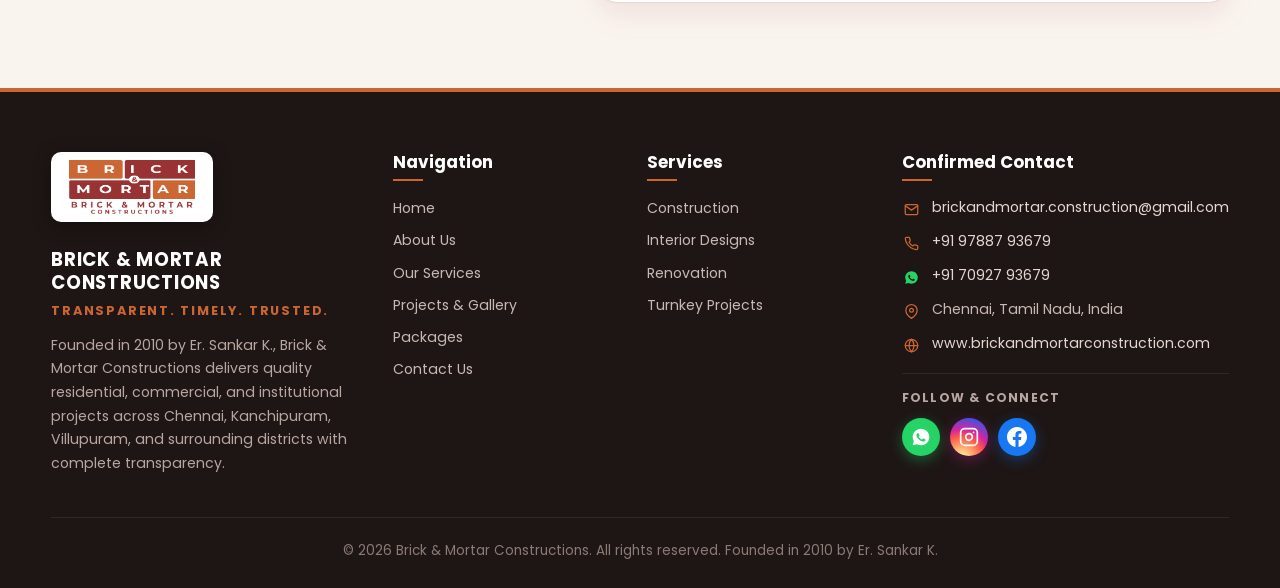
==== commit 06d77906: "Fix footer layout, navbar-matching logo badge, SVG contact icons, and official social media buttons" ====
--- a/brick-and-mortar/index.html
+++ b/brick-and-mortar/index.html
@@ -1021,17 +1021,17 @@
     </div>
   </section>
 
-  <!-- ============ FOOTER ============ -->
+    <!-- ============ FOOTER ============ -->
   <footer>
     <div class="container">
       <div class="footer-grid">
         <!-- Brand Column -->
         <div class="footer-brand">
-          <a href="#home" class="footer-logo-link" aria-label="Brick &amp; Mortar Constructions Home">
-            <img src="images/logo-white.png" alt="Brick &amp; Mortar Constructions" class="footer-logo" width="160" height="50" loading="lazy">
+          <a href="index.html" class="footer-logo-badge" aria-label="Brick &amp; Mortar Constructions Home">
+            <img src="images/logo.png" alt="Brick &amp; Mortar Constructions Logo" class="footer-brand-logo" width="168" height="72" loading="lazy" decoding="async">
           </a>
           <h3 class="footer-company-name">BRICK &amp; MORTAR CONSTRUCTIONS</h3>
-          <p class="footer-tagline"><strong>TRANSPARENT. TIMELY. TRUSTED.</strong></p>
+          <p class="footer-tagline">TRANSPARENT. TIMELY. TRUSTED.</p>
           <p class="footer-desc">Founded in 2010 by Er. Sankar K., Brick &amp; Mortar Constructions delivers quality residential, commercial, and institutional projects across Chennai, Kanchipuram, Villupuram, and surrounding districts with complete transparency.</p>
         </div>
 
@@ -1062,15 +1062,54 @@
         <!-- Confirmed Contact Column -->
         <div class="footer-contact">
           <h4>Confirmed Contact</h4>
-          <ul>
-            <li><span>✉️ Email:</span> <a href="mailto:brickandmortar.construction@gmail.com">brickandmortar.construction@gmail.com</a></li>
-            <li><span>🌐 Website:</span> <a href="http://www.brickandmortarconstruction.com" target="_blank" rel="noopener">www.brickandmortarconstruction.com</a></li>
-            <li><span>📍 Location:</span> Chennai, Tamil Nadu, India</li>
-            <li><span>📞 Phone:</span> <a href="tel:+919788793679">+91 97887 93679</a></li>
-            <li><span>💬 WhatsApp:</span> <a href="https://wa.me/917092793679" target="_blank" rel="noopener">+91 70927 93679</a></li>
-            <li><span>📷 Instagram:</span> <a href="https://www.instagram.com/brick_and_mortar_construction?utm_source=qr&amp;mdxt=MW40MDJtd2JzZjNscw==" target="_blank" rel="noopener">@brick_and_mortar_construction</a></li>
-            <li><span>📘 Facebook:</span> <a href="https://www.facebook.com/share/1JTjHdAZ68/" target="_blank" rel="noopener">Brick &amp; Mortar Constructions</a></li>
+          <ul class="footer-contact-list">
+            <li>
+              <span class="f-icon" aria-hidden="true">
+                <svg width="15" height="15" viewBox="0 0 24 24" fill="none" stroke="currentColor" stroke-width="2" stroke-linecap="round" stroke-linejoin="round"><path d="M4 4h16c1.1 0 2 .9 2 2v12c0 1.1-.9 2-2 2H4c-1.1 0-2-.9-2-2V6c0-1.1.9-2 2-2z"></path><polyline points="22,6 12,13 2,6"></polyline></svg>
+              </span>
+              <a href="mailto:brickandmortar.construction@gmail.com">brickandmortar.construction@gmail.com</a>
+            </li>
+            <li>
+              <span class="f-icon" aria-hidden="true">
+                <svg width="15" height="15" viewBox="0 0 24 24" fill="none" stroke="currentColor" stroke-width="2" stroke-linecap="round" stroke-linejoin="round"><path d="M22 16.92v3a2 2 0 0 1-2.18 2 19.79 19.79 0 0 1-8.63-3.07 19.5 19.5 0 0 1-6-6 19.79 19.79 0 0 1-3.07-8.67A2 2 0 0 1 4.11 2h3a2 2 0 0 1 2 1.72 12.84 12.84 0 0 0 .7 2.81 2 2 0 0 1-.45 2.11L8.09 9.91a16 16 0 0 0 6 6l1.27-1.27a2 2 0 0 1 2.11-.45 12.84 12.84 0 0 0 2.81.7A2 2 0 0 1 22 16.92z"></path></svg>
+              </span>
+              <a href="tel:+919788793679">+91 97887 93679</a>
+            </li>
+            <li>
+              <span class="f-icon f-wa" aria-hidden="true">
+                <svg width="15" height="15" viewBox="0 0 32 32" fill="currentColor"><path d="M16 2.667C8.636 2.667 2.667 8.636 2.667 16c0 2.477.677 4.793 1.854 6.786L2.667 29.333l6.737-1.768A13.255 13.255 0 0016 29.333c7.364 0 13.333-5.969 13.333-13.333S23.364 2.667 16 2.667zm6.758 18.847c-.287.808-1.42 1.48-2.33 1.677-.624.133-1.438.241-4.184-.897-3.513-1.455-5.776-5.01-5.952-5.244-.176-.234-1.43-1.905-1.43-3.633 0-1.728.904-2.58 1.226-2.932.322-.352.703-.44 0.938-.44.234 0 .468.002.673.012.219.011.512-.083.801.611.298.718 1.018 2.484 1.107 2.664.088.18.147.391.029.626-.117.234-.176.38-.352.586-.176.205-.37.458-.528.615-.176.176-.36.368-.155.72.205.352.913 1.507 1.959 2.44 1.345 1.198 2.48 1.569 2.832 1.745.352.176.557.147.762-.088.205-.234.88-1.026 1.114-1.378.234-.352.468-.293.791-.176.322.117 2.052.968 2.404 1.144.352.176.586.264.673.41.088.147.088.85-.199 1.658z"/></svg>
+              </span>
+              <a href="https://wa.me/917092793679" target="_blank" rel="noopener">+91 70927 93679</a>
+            </li>
+            <li>
+              <span class="f-icon" aria-hidden="true">
+                <svg width="15" height="15" viewBox="0 0 24 24" fill="none" stroke="currentColor" stroke-width="2" stroke-linecap="round" stroke-linejoin="round"><path d="M21 10c0 7-9 13-9 13s-9-6-9-13a9 9 0 0 1 18 0z"></path><circle cx="12" cy="10" r="3"></circle></svg>
+              </span>
+              <span>Chennai, Tamil Nadu, India</span>
+            </li>
+            <li>
+              <span class="f-icon" aria-hidden="true">
+                <svg width="15" height="15" viewBox="0 0 24 24" fill="none" stroke="currentColor" stroke-width="2" stroke-linecap="round" stroke-linejoin="round"><circle cx="12" cy="12" r="10"></circle><line x1="2" y1="12" x2="22" y2="12"></line><path d="M12 2a15.3 15.3 0 0 1 4 10 15.3 15.3 0 0 1-4 10 15.3 15.3 0 0 1-4-10 15.3 15.3 0 0 1 4-10z"></path></svg>
+              </span>
+              <a href="http://www.brickandmortarconstruction.com" target="_blank" rel="noopener">www.brickandmortarconstruction.com</a>
+            </li>
           </ul>
+
+          <!-- Official Social Media Profiles -->
+          <div class="footer-social-wrap">
+            <span class="footer-social-title">Follow &amp; Connect</span>
+            <div class="footer-social-icons">
+              <a href="https://wa.me/917092793679" target="_blank" rel="noopener" class="footer-social-btn fs-wa" title="Chat on WhatsApp: +91 70927 93679" aria-label="WhatsApp">
+                <svg width="20" height="20" viewBox="0 0 32 32" fill="currentColor"><path d="M16 2.667C8.636 2.667 2.667 8.636 2.667 16c0 2.477.677 4.793 1.854 6.786L2.667 29.333l6.737-1.768A13.255 13.255 0 0016 29.333c7.364 0 13.333-5.969 13.333-13.333S23.364 2.667 16 2.667zm6.758 18.847c-.287.808-1.42 1.48-2.33 1.677-.624.133-1.438.241-4.184-.897-3.513-1.455-5.776-5.01-5.952-5.244-.176-.234-1.43-1.905-1.43-3.633 0-1.728.904-2.58 1.226-2.932.322-.352.703-.44 0.938-.44.234 0 .468.002.673.012.219.011.512-.083.801.611.298.718 1.018 2.484 1.107 2.664.088.18.147.391.029.626-.117.234-.176.38-.352.586-.176.205-.37.458-.528.615-.176.176-.36.368-.155.72.205.352.913 1.507 1.959 2.44 1.345 1.198 2.48 1.569 2.832 1.745.352.176.557.147.762-.088.205-.234.88-1.026 1.114-1.378.234-.352.468-.293.791-.176.322.117 2.052.968 2.404 1.144.352.176.586.264.673.41.088.147.088.85-.199 1.658z"/></svg>
+              </a>
+              <a href="https://www.instagram.com/brick_and_mortar_construction?utm_source=qr&amp;mdxt=MW40MDJtd2JzZjNscw==" target="_blank" rel="noopener" class="footer-social-btn fs-ig" title="Follow on Instagram: @brick_and_mortar_construction" aria-label="Instagram">
+                <svg width="20" height="20" viewBox="0 0 24 24" fill="none" stroke="currentColor" stroke-width="2" stroke-linecap="round" stroke-linejoin="round"><rect x="2" y="2" width="20" height="20" rx="5" ry="5"></rect><path d="M16 11.37A4 4 0 1 1 12.63 8 4 4 0 0 1 16 11.37z"></path><line x1="17.5" y1="6.5" x2="17.51" y2="6.5"></line></svg>
+              </a>
+              <a href="https://www.facebook.com/share/1JTjHdAZ68/" target="_blank" rel="noopener" class="footer-social-btn fs-fb" title="Connect on Facebook: Brick &amp; Mortar Constructions" aria-label="Facebook">
+                <svg width="20" height="20" viewBox="0 0 24 24" fill="currentColor"><path d="M24 12.073c0-6.627-5.373-12-12-12s-12 5.373-12 12c0 5.99 4.388 10.954 10.125 11.854v-8.385H7.078v-3.47h3.047V9.43c0-3.007 1.792-4.669 4.533-4.669 1.312 0 2.686.235 2.686.235v2.953H15.83c-1.491 0-1.956.925-1.956 1.874v2.25h3.328l-.532 3.47h-2.796v8.385C19.612 23.027 24 18.062 24 12.073z"/></svg>
+              </a>
+            </div>
+          </div>
         </div>
       </div>
 
--- a/brick-and-mortar/style.css
+++ b/brick-and-mortar/style.css
@@ -2974,37 +2974,52 @@
   margin-bottom: 42px;
 }
 
-.footer-logo-link {
+.footer-logo-badge {
   display: inline-block;
-  margin-bottom: 8px;
-}
-
-.footer-logo {
-  height: 50px;
+  background: #ffffff;
+  padding: 8px 18px;
+  border-radius: 10px;
+  margin-bottom: 18px;
+  box-shadow: 0 4px 18px rgba(0, 0, 0, 0.4);
+  transition: transform 0.25s ease, box-shadow 0.25s ease;
+  line-height: 0;
+}
+
+.footer-logo-badge:hover {
+  transform: translateY(-2px);
+  box-shadow: 0 6px 24px rgba(0, 0, 0, 0.55);
+}
+
+.footer-brand-logo {
+  height: 54px;
   width: auto;
+  max-width: 100%;
+  display: block;
   object-fit: contain;
-  margin-bottom: 12px;
 }
 
 .footer-company-name {
   color: var(--white);
   font-size: 1.15rem;
-  letter-spacing: 0.05em;
+  letter-spacing: 0.04em;
   margin-bottom: 6px;
   font-weight: 700;
 }
 
 .footer-tagline {
   color: var(--orange);
-  font-size: 0.82rem;
+  font-size: 0.8rem;
+  font-weight: 700;
   letter-spacing: 0.14em;
-  margin-bottom: 10px;
+  margin-bottom: 12px;
+  text-transform: uppercase;
 }
 
 .footer-desc {
-  font-size: 0.86rem;
-  line-height: 1.65;
-  color: #b3a29d;
+  font-size: 0.88rem;
+  line-height: 1.68;
+  color: #b8a6a1;
+  max-width: 360px;
 }
 
 .footer-links h4,
@@ -3034,6 +3049,8 @@
 
 .footer-links a {
   color: #c9b9b4;
+  text-decoration: none;
+  transition: color 0.2s ease, padding-left 0.2s ease;
 }
 
 .footer-links a:hover {
@@ -3041,24 +3058,114 @@
   padding-left: 4px;
 }
 
-.footer-contact li {
-  margin-bottom: 11px;
+.footer-contact-list {
+  list-style: none;
+  padding: 0;
+  margin: 0 0 18px 0;
+}
+
+.footer-contact-list li {
+  display: flex;
+  align-items: flex-start;
+  gap: 10px;
+  margin-bottom: 12px;
   font-size: 0.88rem;
   color: #c9b9b4;
   line-height: 1.5;
 }
 
-.footer-contact li span {
-  color: var(--white);
-  font-weight: 600;
-}
-
-.footer-contact a {
+.footer-contact-list li .f-icon {
+  display: inline-flex;
+  align-items: center;
+  justify-content: center;
+  width: 20px;
+  height: 20px;
+  flex-shrink: 0;
+  color: var(--orange);
+  margin-top: 2px;
+}
+
+.footer-contact-list li .f-icon.f-wa {
+  color: #25D366;
+}
+
+.footer-contact-list a {
   color: #e5d6d1;
-}
-
-.footer-contact a:hover {
+  text-decoration: none;
+  transition: color 0.2s ease;
+}
+
+.footer-contact-list a:hover {
   color: var(--orange);
+}
+
+/* Footer Dedicated Social Media Icons */
+.footer-social-wrap {
+  margin-top: 14px;
+  padding-top: 14px;
+  border-top: 1px solid rgba(255, 255, 255, 0.08);
+}
+
+.footer-social-title {
+  display: block;
+  font-size: 0.76rem;
+  font-weight: 700;
+  letter-spacing: 0.1em;
+  text-transform: uppercase;
+  color: #b8a6a1;
+  margin-bottom: 10px;
+}
+
+.footer-social-icons {
+  display: flex;
+  align-items: center;
+  gap: 10px;
+}
+
+.footer-social-btn {
+  display: inline-flex;
+  align-items: center;
+  justify-content: center;
+  width: 38px;
+  height: 38px;
+  border-radius: 50%;
+  color: #ffffff;
+  text-decoration: none;
+  transition: transform 0.25s ease, box-shadow 0.25s ease, filter 0.25s ease;
+  box-shadow: 0 4px 12px rgba(0, 0, 0, 0.35);
+}
+
+.footer-social-btn:hover {
+  transform: translateY(-3px) scale(1.08);
+  filter: brightness(1.12);
+}
+
+.footer-social-btn.fs-wa {
+  background: #25D366;
+  box-shadow: 0 4px 14px rgba(37, 211, 102, 0.35);
+}
+.footer-social-btn.fs-wa:hover {
+  box-shadow: 0 6px 18px rgba(37, 211, 102, 0.55);
+}
+
+.footer-social-btn.fs-ig {
+  background: radial-gradient(circle at 30% 107%, #fdf497 0%, #fdf497 5%, #fd5949 45%, #d6249f 60%, #285AEB 90%);
+  box-shadow: 0 4px 14px rgba(214, 36, 159, 0.35);
+}
+.footer-social-btn.fs-ig:hover {
+  box-shadow: 0 6px 18px rgba(214, 36, 159, 0.55);
+}
+
+.footer-social-btn.fs-fb {
+  background: #1877F2;
+  box-shadow: 0 4px 14px rgba(24, 119, 242, 0.35);
+}
+.footer-social-btn.fs-fb:hover {
+  box-shadow: 0 6px 18px rgba(24, 119, 242, 0.55);
+}
+
+.footer-social-btn svg {
+  display: block;
 }
 
 .footer-bottom {
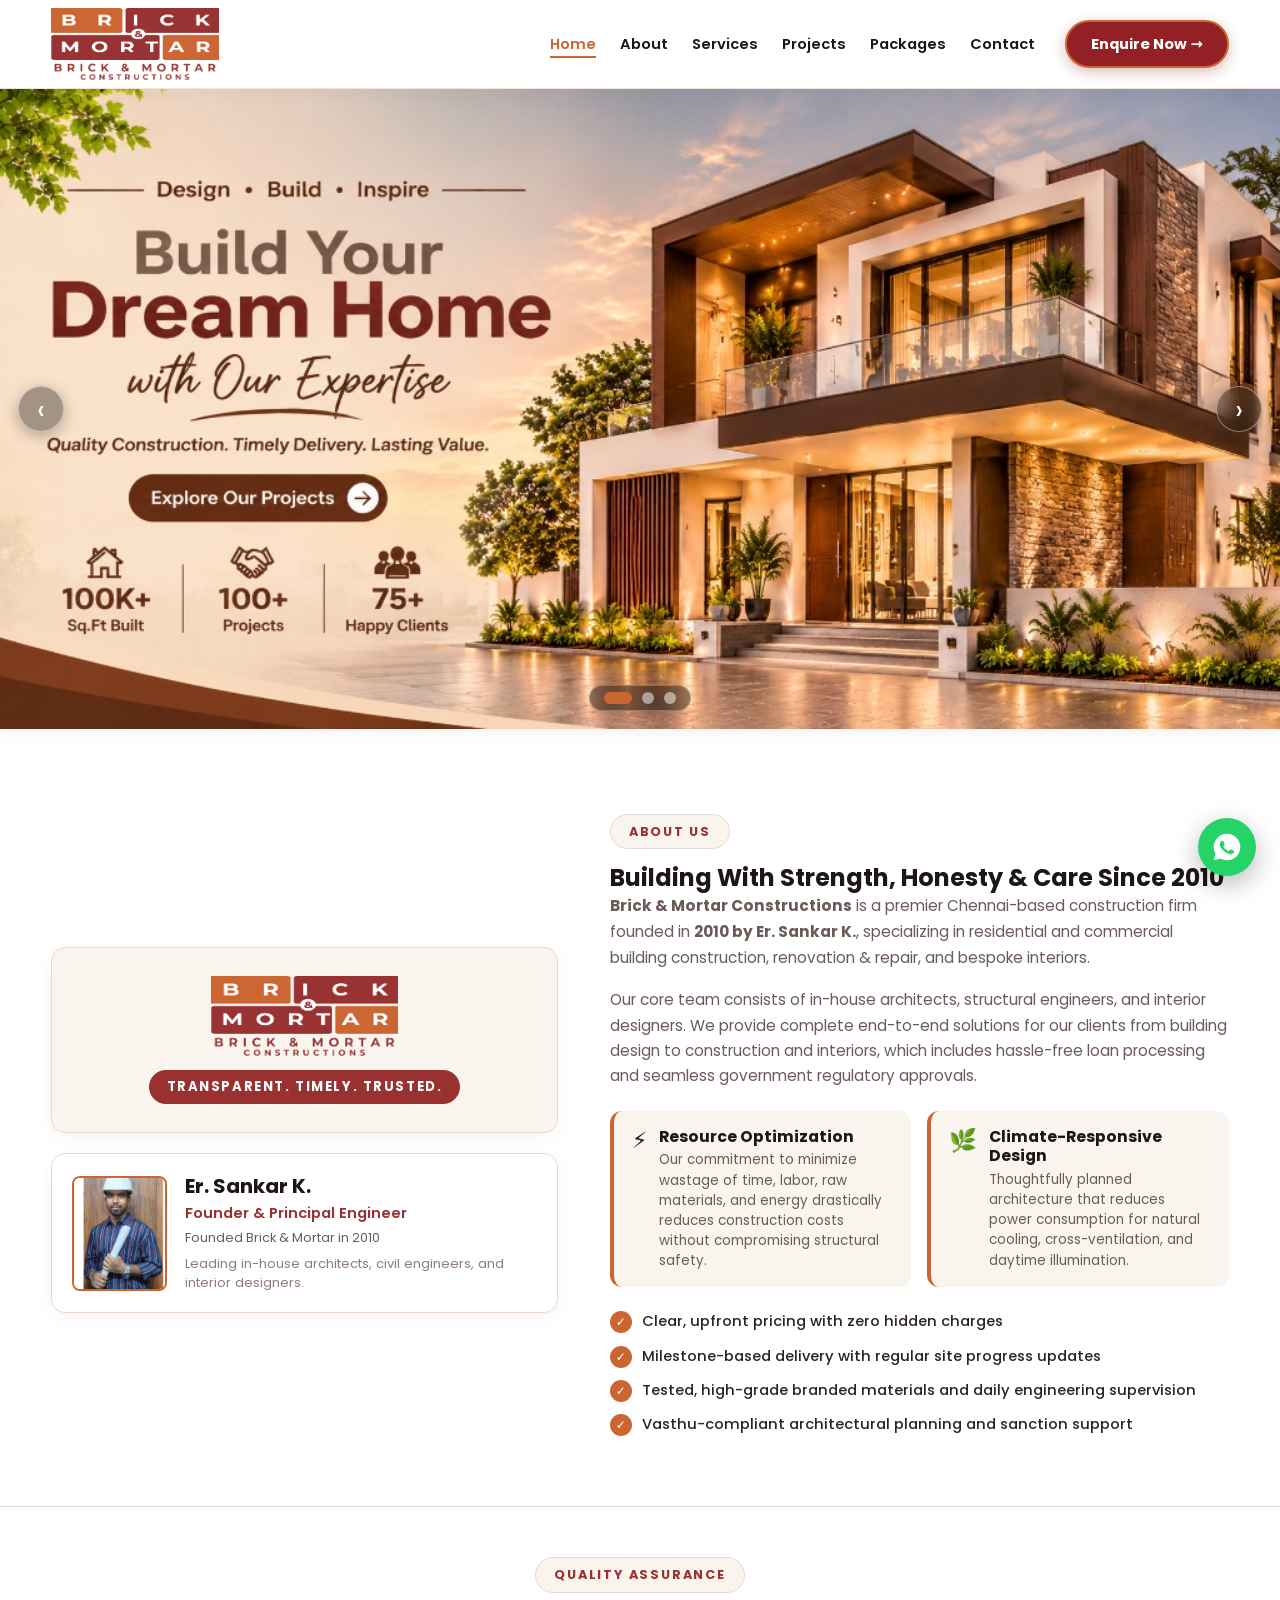
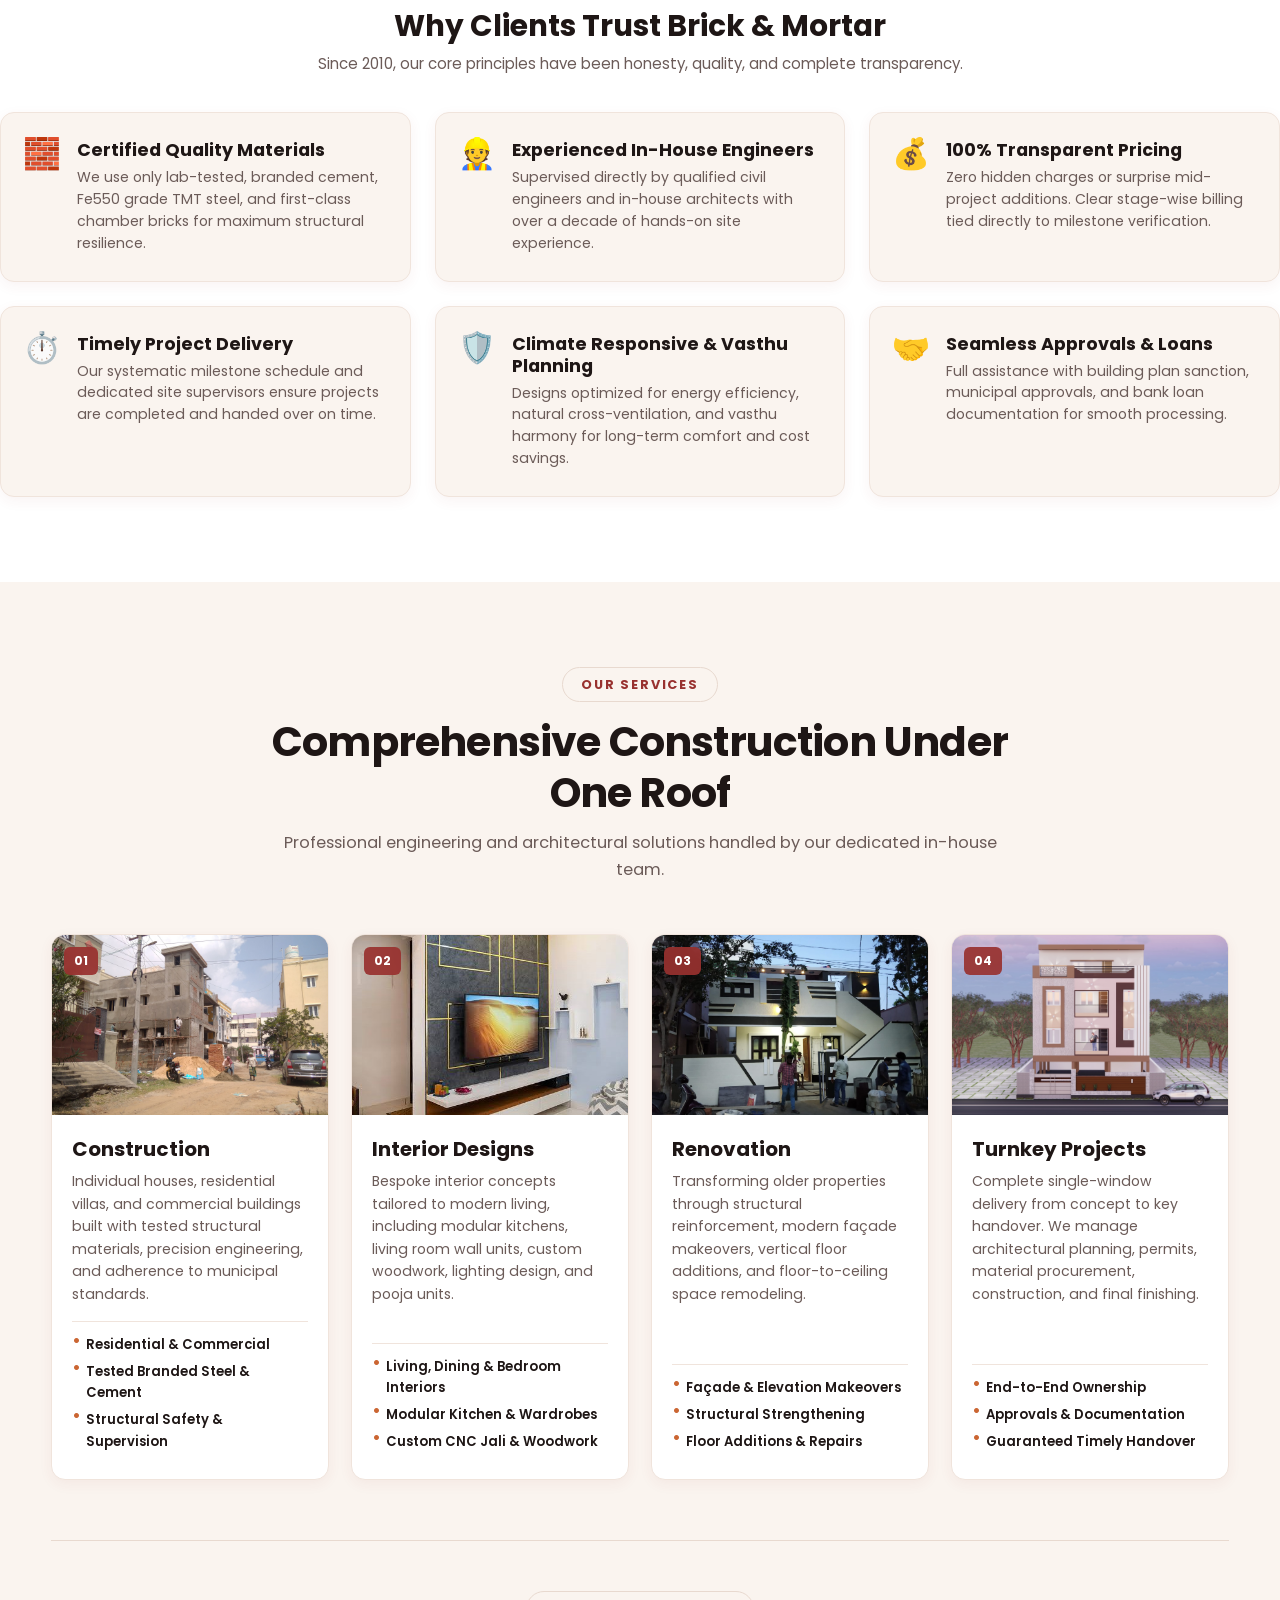
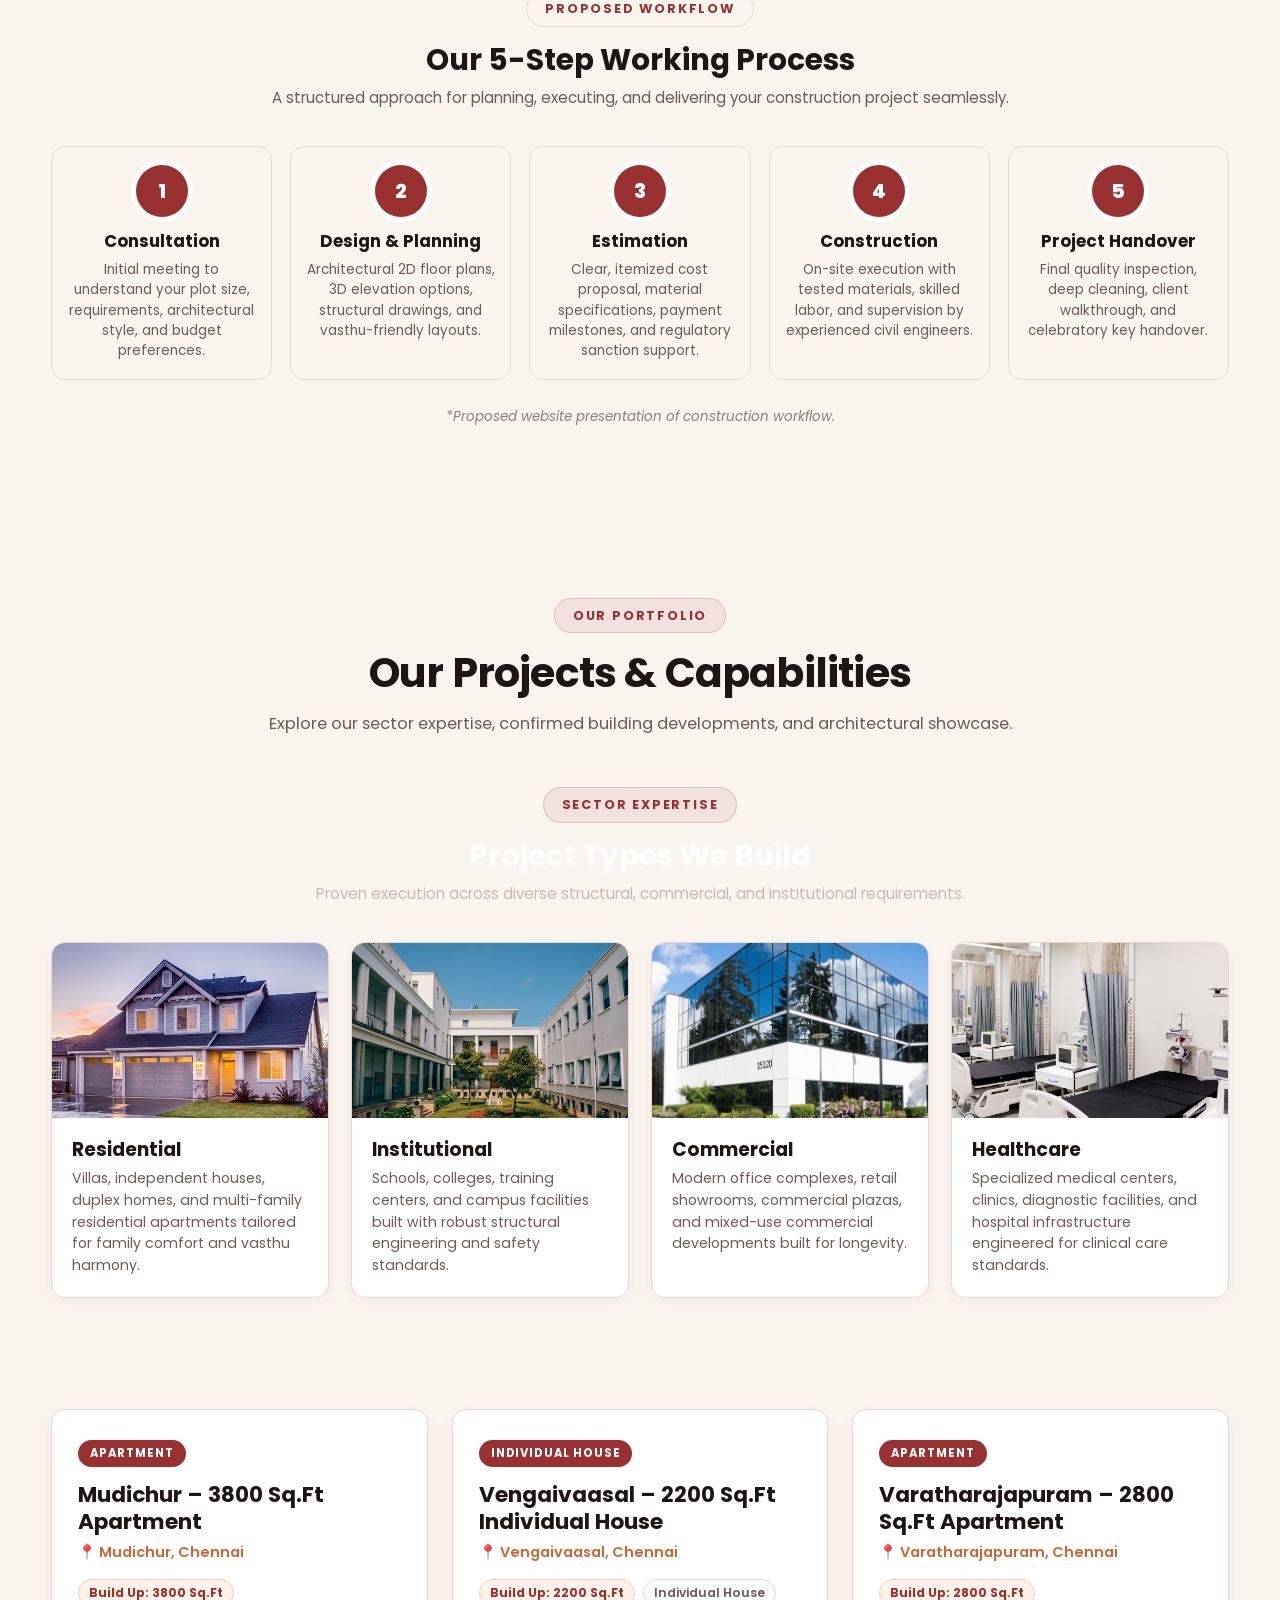
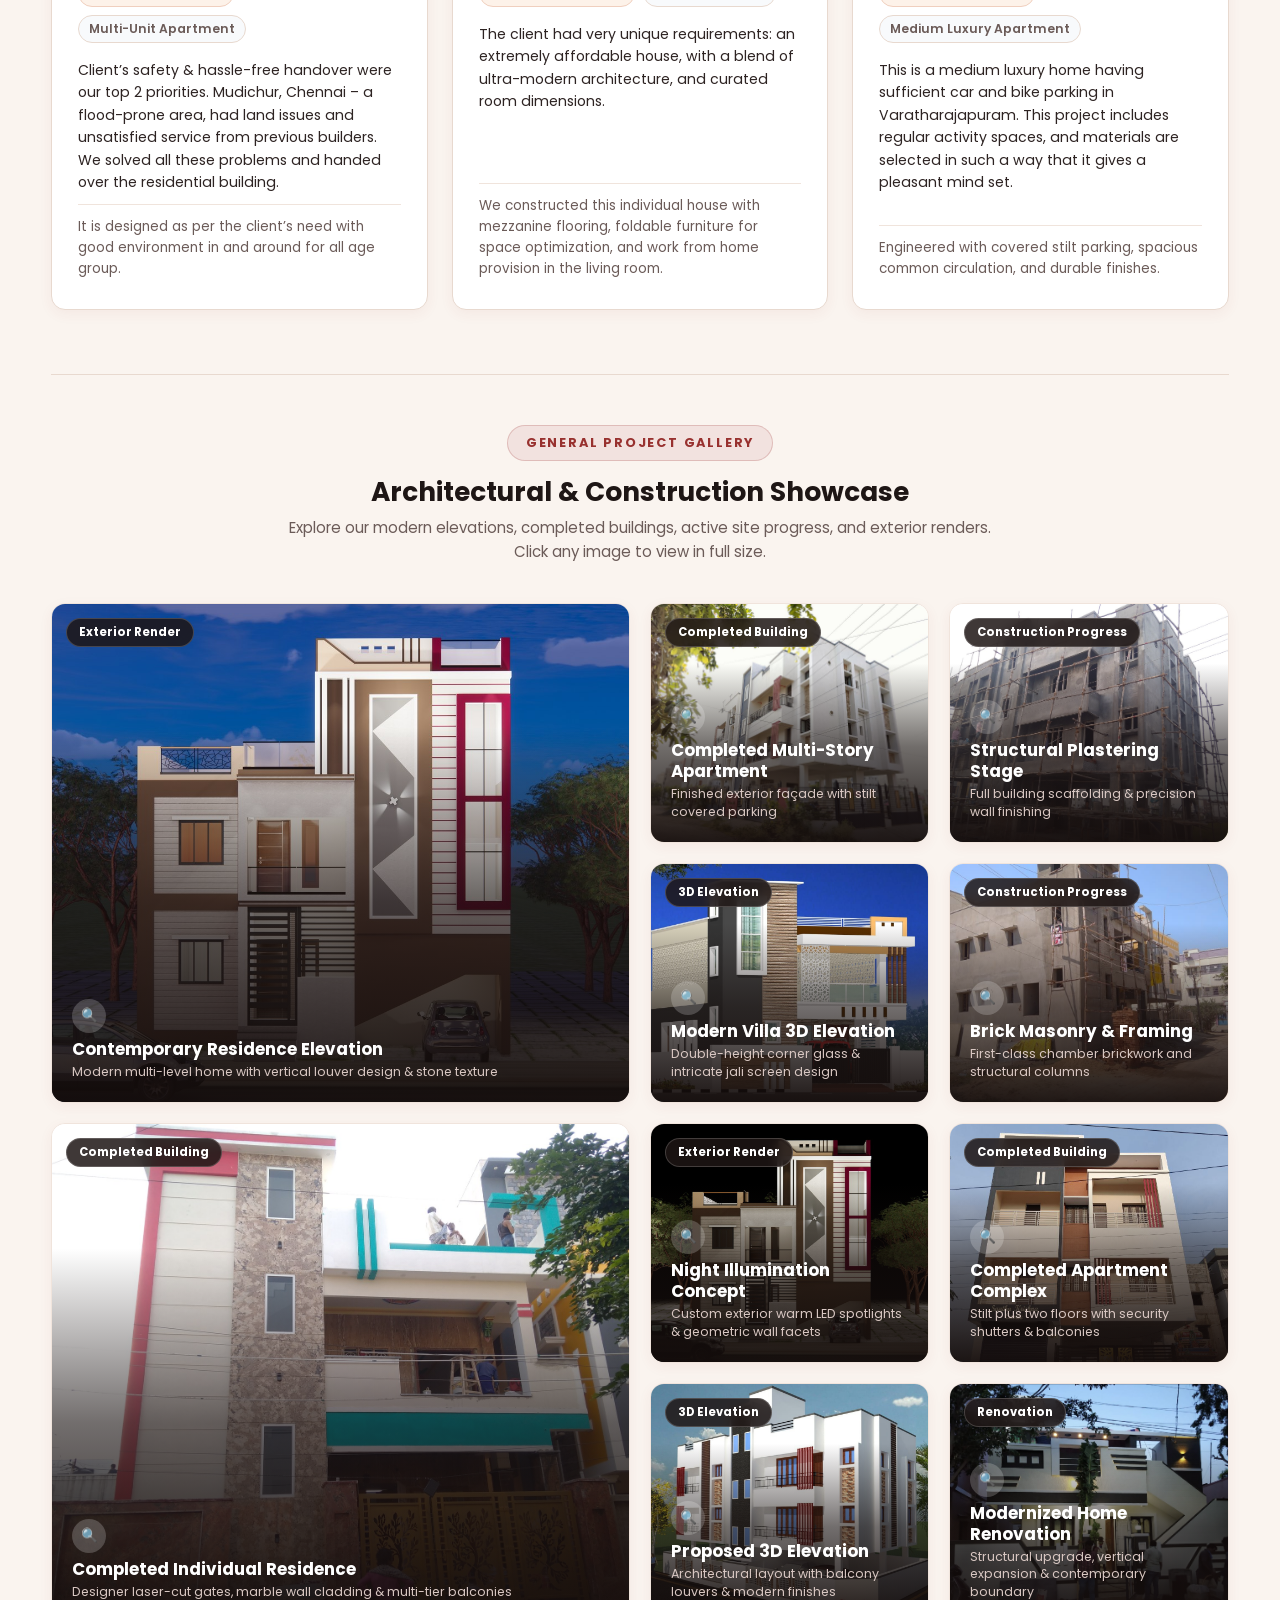
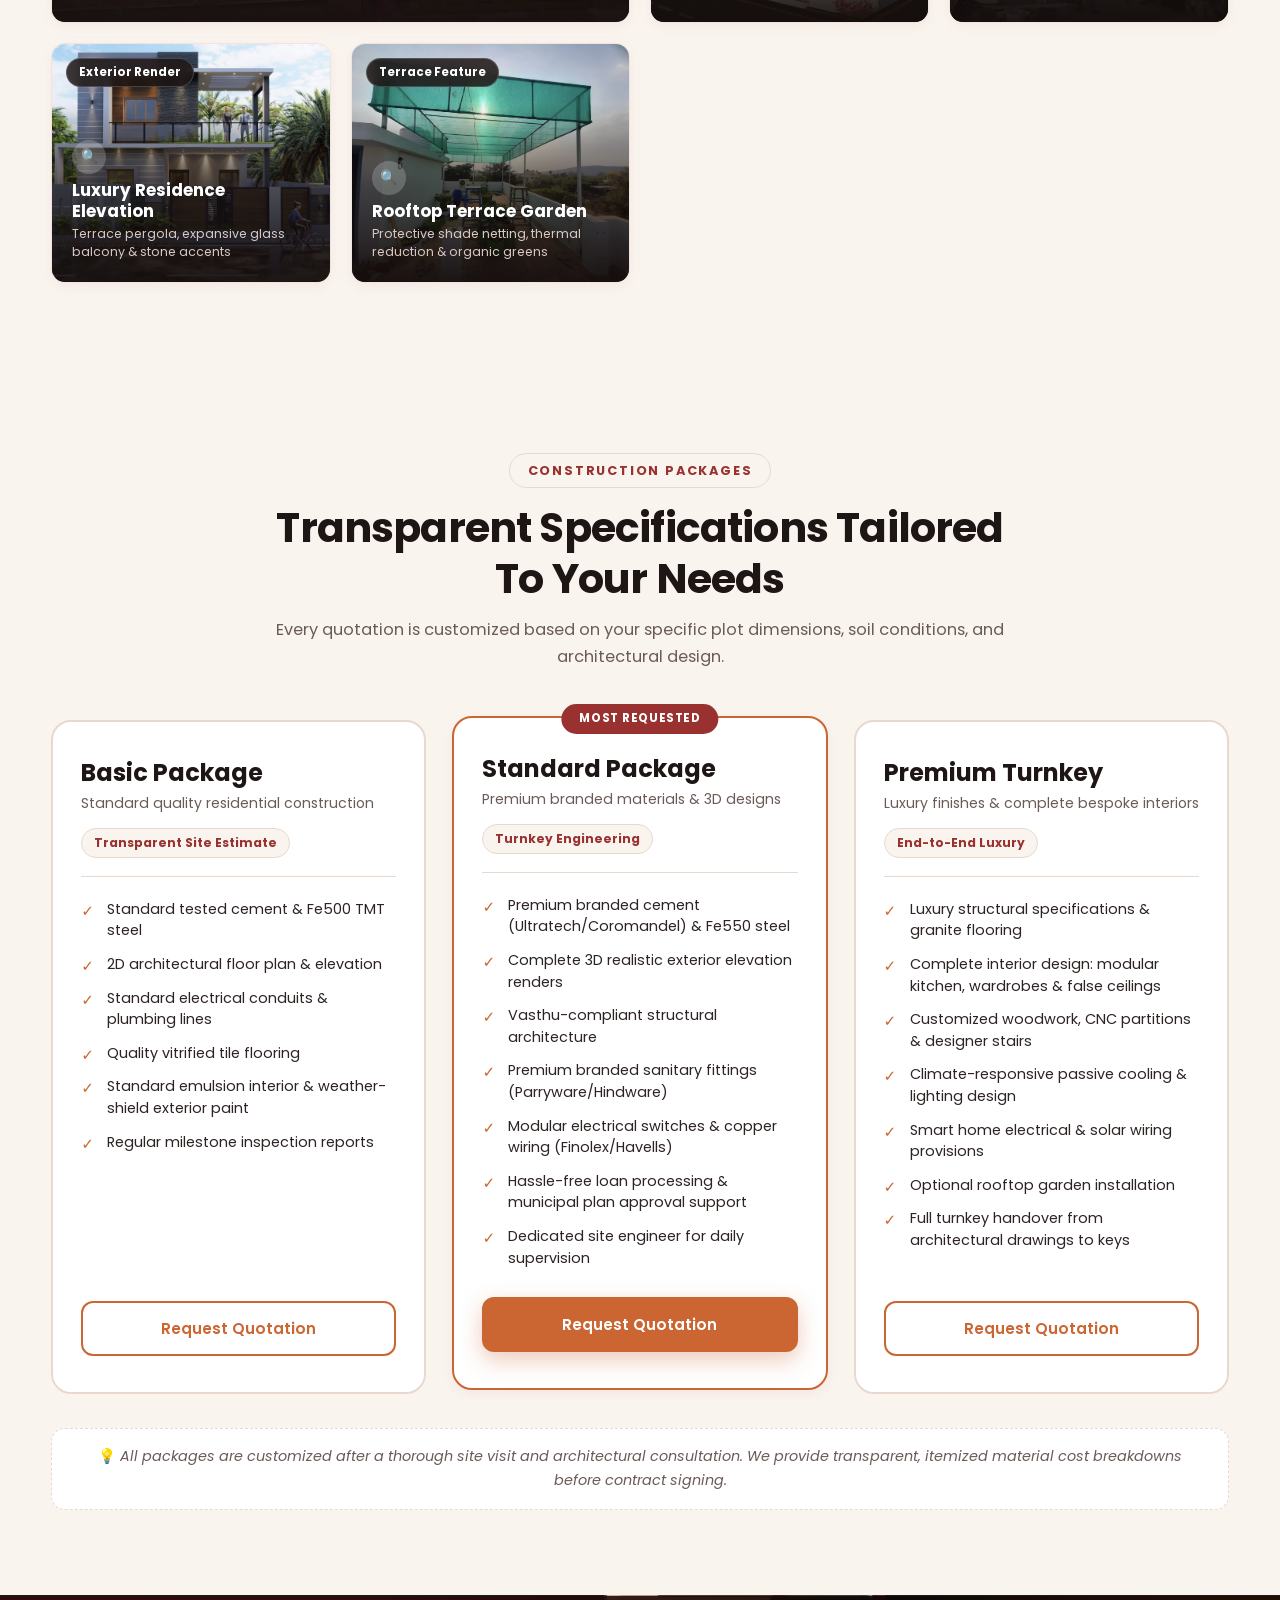
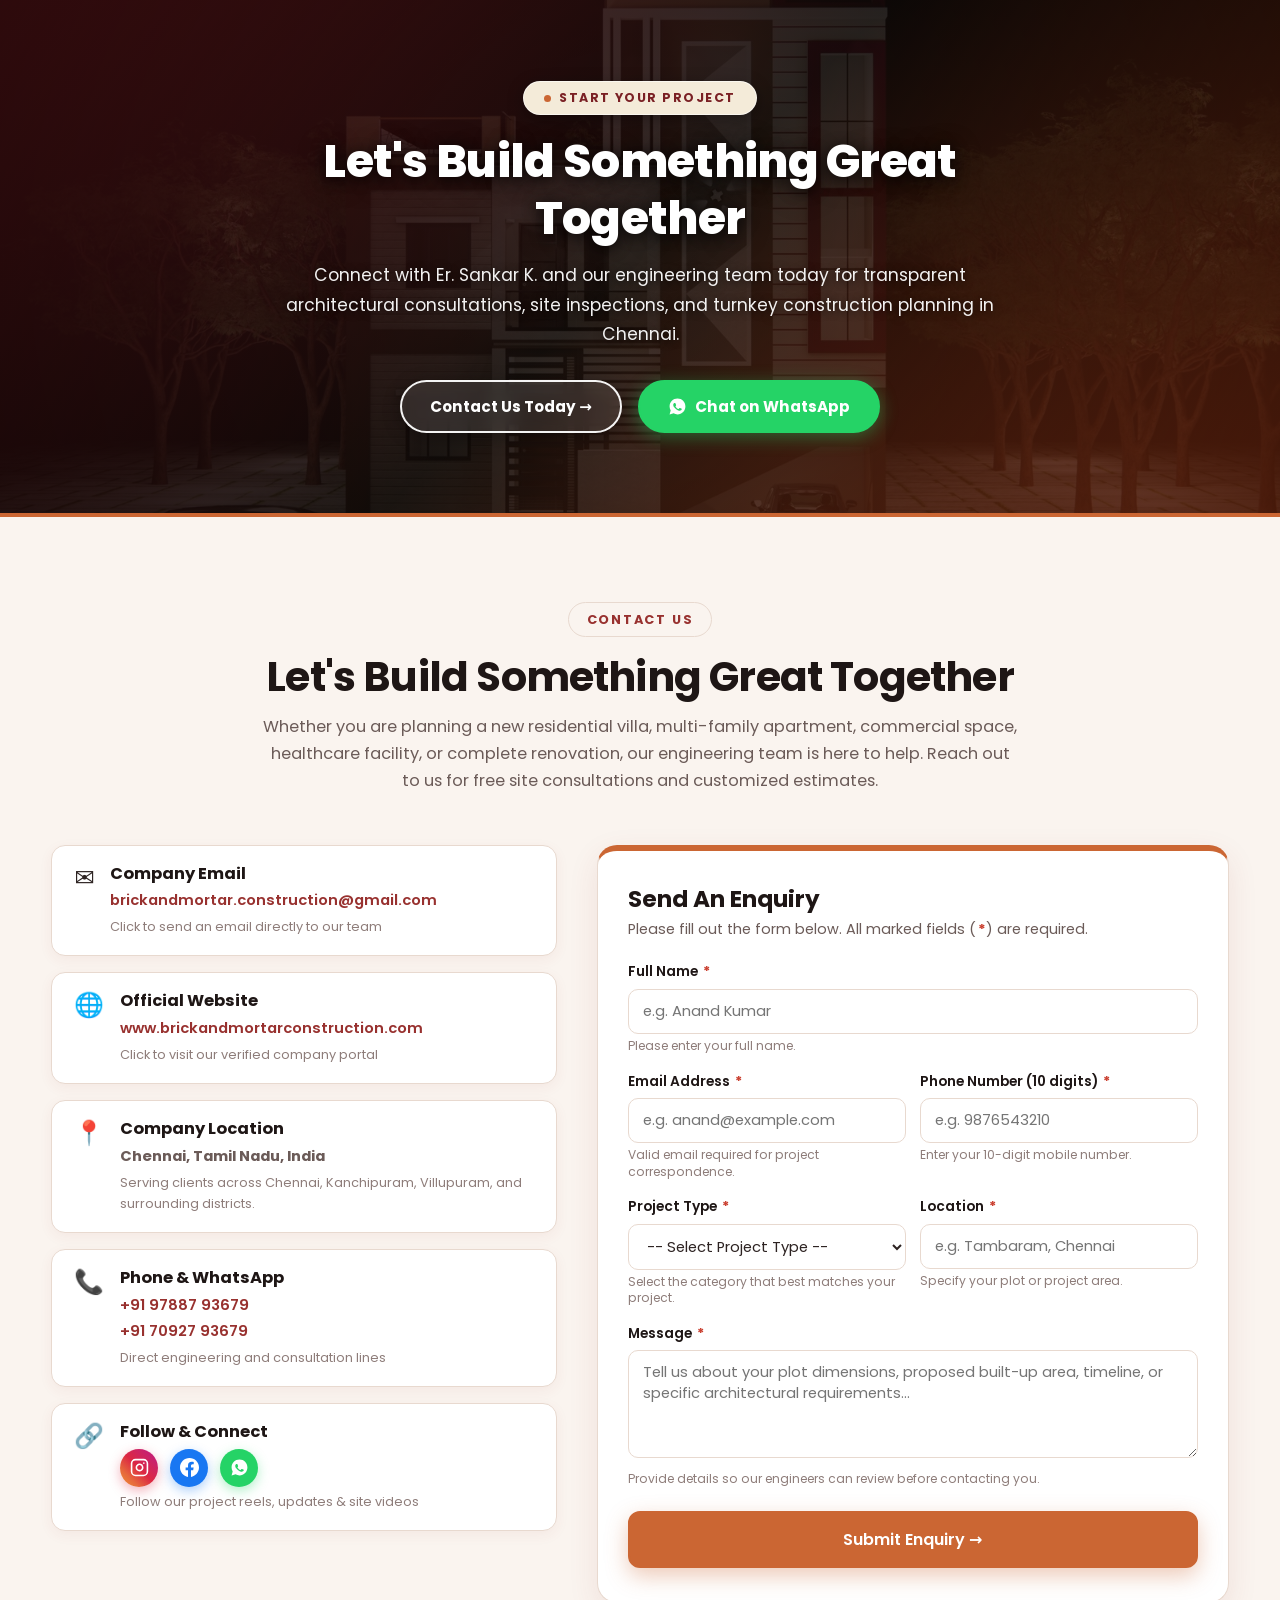
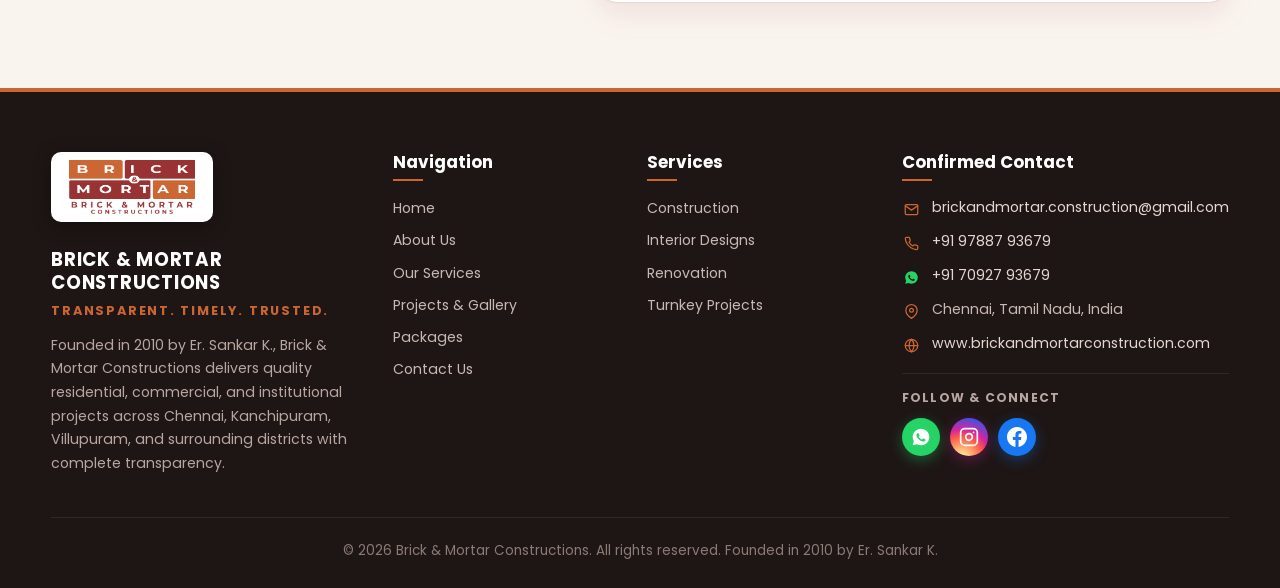
==== commit b6a071f3: "Enable continuous automatic sliding for home page hero banner carousel with hover pause and touch sw" ====
--- a/brick-and-mortar/index.html
+++ b/brick-and-mortar/index.html
@@ -1126,6 +1126,107 @@
     </svg>
   </a>
 
+  <!-- ============ HERO CAROUSEL AUTOMATIC SLIDER ============ -->
+  <script>
+    (function() {
+      var slideIds = ['hero-slide-1', 'hero-slide-2', 'hero-slide-3'];
+      var intervalTime = 4000; // 4 seconds per slide
+      var timer = null;
+      var carousel = document.querySelector('.hero-carousel');
+      if (!carousel) return;
+
+      function getCurrentIndex() {
+        for (var i = 0; i < slideIds.length; i++) {
+          var radio = document.getElementById(slideIds[i]);
+          if (radio && radio.checked) return i;
+        }
+        return 0;
+      }
+
+      function goToSlide(index) {
+        var targetIndex = (index + slideIds.length) % slideIds.length;
+        var nextRadio = document.getElementById(slideIds[targetIndex]);
+        if (nextRadio) {
+          nextRadio.checked = true;
+          try {
+            nextRadio.dispatchEvent(new Event('change', { bubbles: true }));
+          } catch(e) {}
+        }
+      }
+
+      function nextSlide() {
+        goToSlide(getCurrentIndex() + 1);
+      }
+
+      function prevSlide() {
+        goToSlide(getCurrentIndex() - 1);
+      }
+
+      function startAutoPlay() {
+        stopAutoPlay();
+        timer = setInterval(nextSlide, intervalTime);
+      }
+
+      function stopAutoPlay() {
+        if (timer) {
+          clearInterval(timer);
+          timer = null;
+        }
+      }
+
+      // Start automatic sliding
+      startAutoPlay();
+
+      // Pause on mouse hover & resume on mouse leave
+      carousel.addEventListener('mouseenter', stopAutoPlay);
+      carousel.addEventListener('mouseleave', startAutoPlay);
+
+      // Mobile Touch Swipe support
+      var touchStartX = 0;
+      var touchEndX = 0;
+      carousel.addEventListener('touchstart', function(e) {
+        if (e.changedTouches && e.changedTouches.length > 0) {
+          touchStartX = e.changedTouches[0].screenX;
+        }
+        stopAutoPlay();
+      }, { passive: true });
+
+      carousel.addEventListener('touchend', function(e) {
+        if (e.changedTouches && e.changedTouches.length > 0) {
+          touchEndX = e.changedTouches[0].screenX;
+          var diff = touchStartX - touchEndX;
+          if (Math.abs(diff) > 40) {
+            if (diff > 0) {
+              nextSlide();
+            } else {
+              prevSlide();
+            }
+          }
+        }
+        setTimeout(startAutoPlay, 1000);
+      }, { passive: true });
+
+      // When user manually clicks arrows or dots, reset the timer
+      slideIds.forEach(function(id) {
+        var radio = document.getElementById(id);
+        if (radio) {
+          radio.addEventListener('change', function() {
+            startAutoPlay();
+          });
+        }
+      });
+
+      // Pause when browser tab is inactive to save battery and resume when active
+      document.addEventListener('visibilitychange', function() {
+        if (document.hidden) {
+          stopAutoPlay();
+        } else {
+          startAutoPlay();
+        }
+      });
+    })();
+  </script>
+
   <!-- WhatsApp Enquiry Form Handler -->
   <script>
     document.querySelectorAll('.enquiry-form').forEach(function(form) {
--- a/brick-and-mortar/style.css
+++ b/brick-and-mortar/style.css
@@ -689,12 +689,8 @@
 .carousel-track {
   display: flex;
   width: 300%;
-  animation: heroSlideAuto 15s cubic-bezier(0.77, 0, 0.175, 1) infinite;
-  transition: transform 0.7s cubic-bezier(0.65, 0, 0.35, 1);
-}
-
-.hero-carousel:hover .carousel-track {
-  animation-play-state: paused;
+  transition: transform 0.75s cubic-bezier(0.65, 0, 0.35, 1);
+  will-change: transform;
 }
 
 .carousel-slide {
@@ -717,35 +713,16 @@
   object-fit: cover;
 }
 
-/* Auto-Slide Keyframes (3 slides: ~4.2s per slide, smooth 0.7s transition) */
-@keyframes heroSlideAuto {
-  0%, 28% {
-    transform: translateX(0%);
-  }
-  33.33333%, 61.33333% {
-    transform: translateX(-33.33333%);
-  }
-  66.66667%, 94.66667% {
-    transform: translateX(-66.66667%);
-  }
-  100% {
-    transform: translateX(0%);
-  }
-}
-
-/* User Manual Override via Radio Inputs */
+/* Slide Positions via Active Radio Inputs */
 #hero-slide-1:checked ~ .carousel-track {
-  animation: none;
   transform: translateX(0%);
 }
 
 #hero-slide-2:checked ~ .carousel-track {
-  animation: none;
   transform: translateX(-33.33333%);
 }
 
 #hero-slide-3:checked ~ .carousel-track {
-  animation: none;
   transform: translateX(-66.66667%);
 }
 
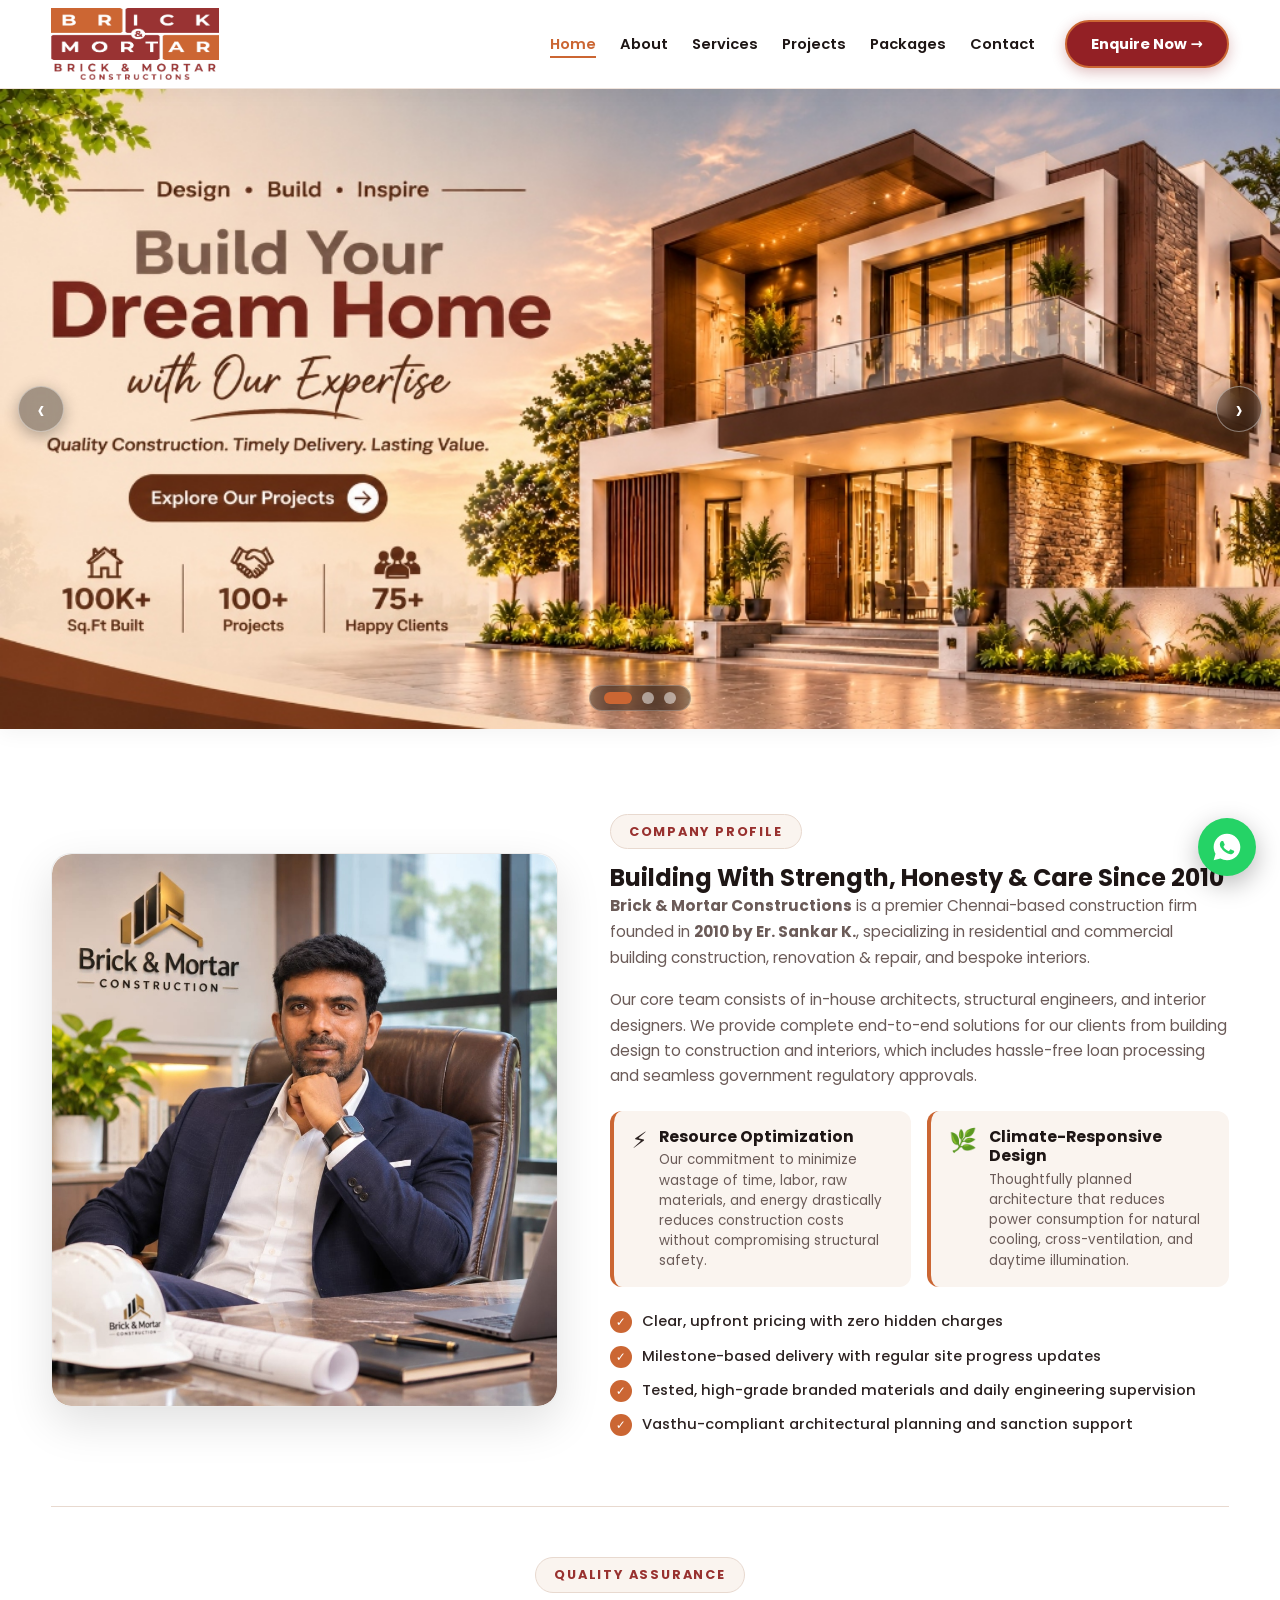
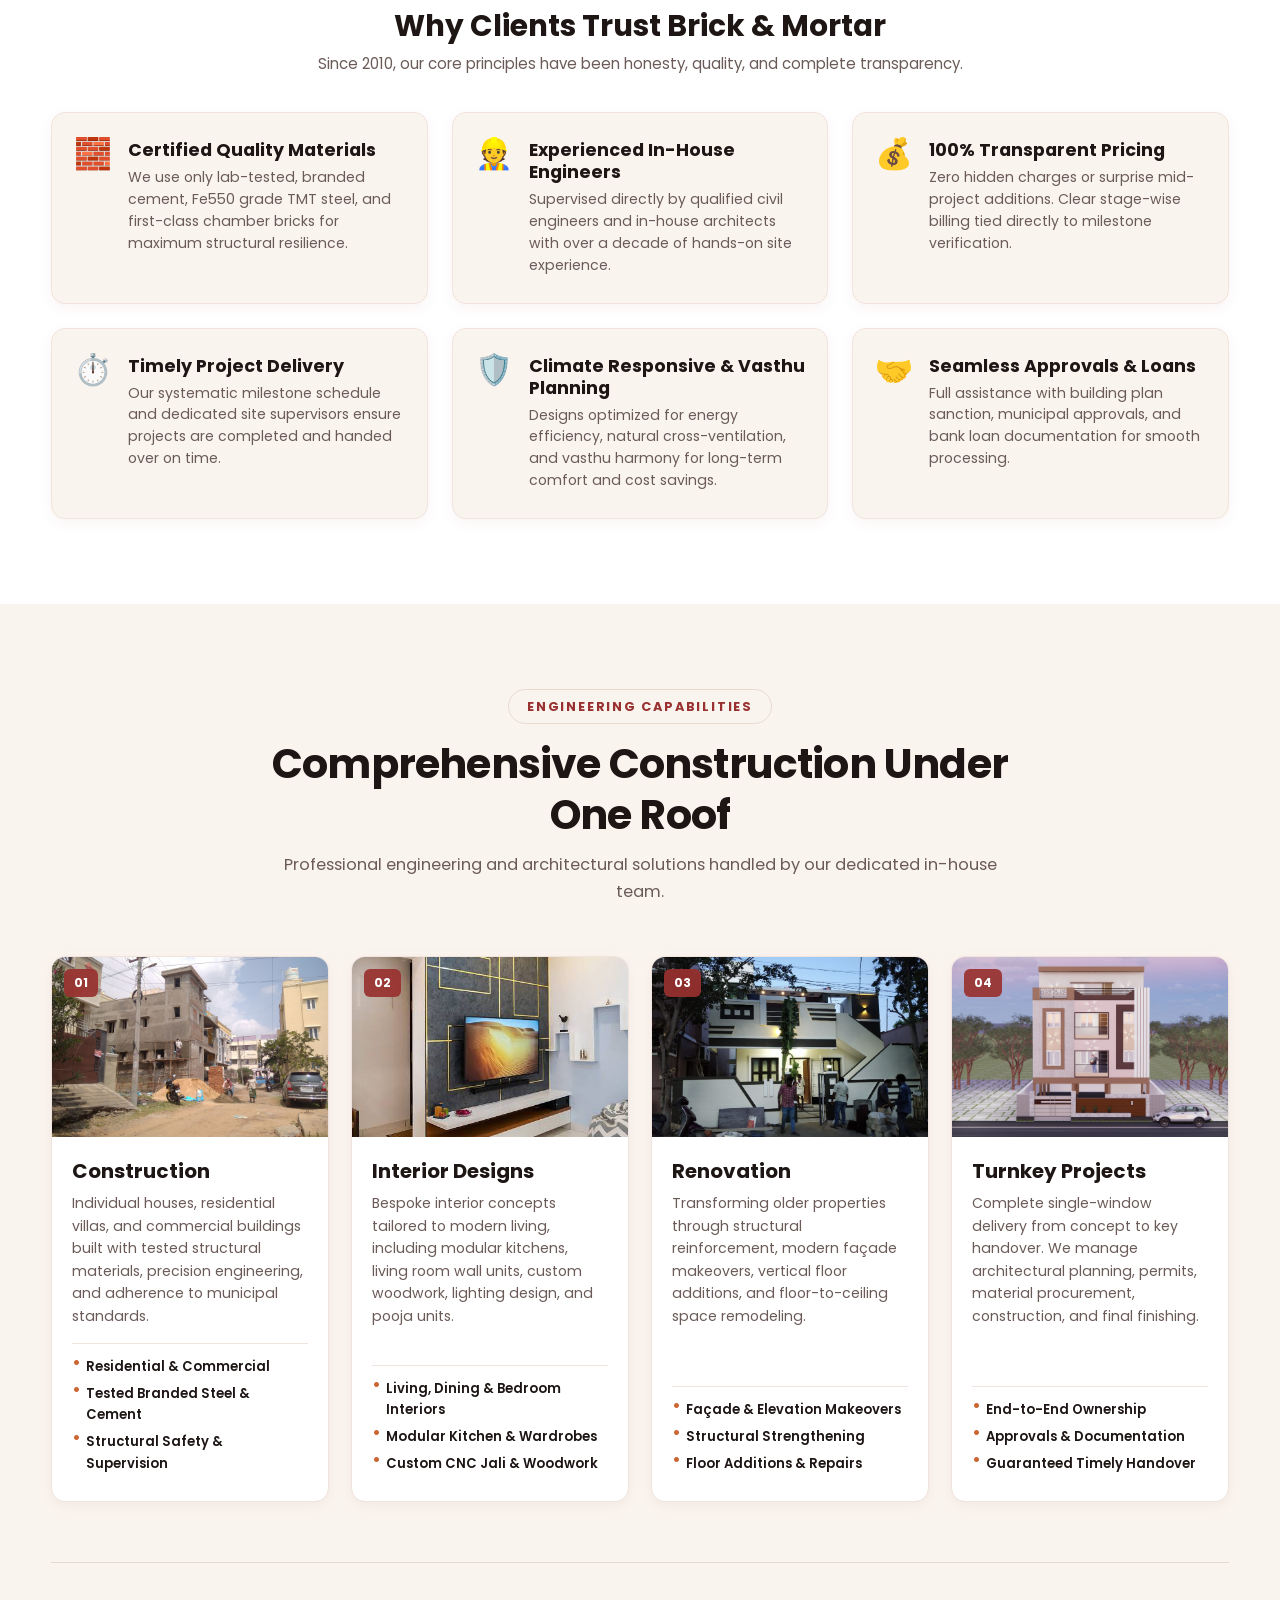
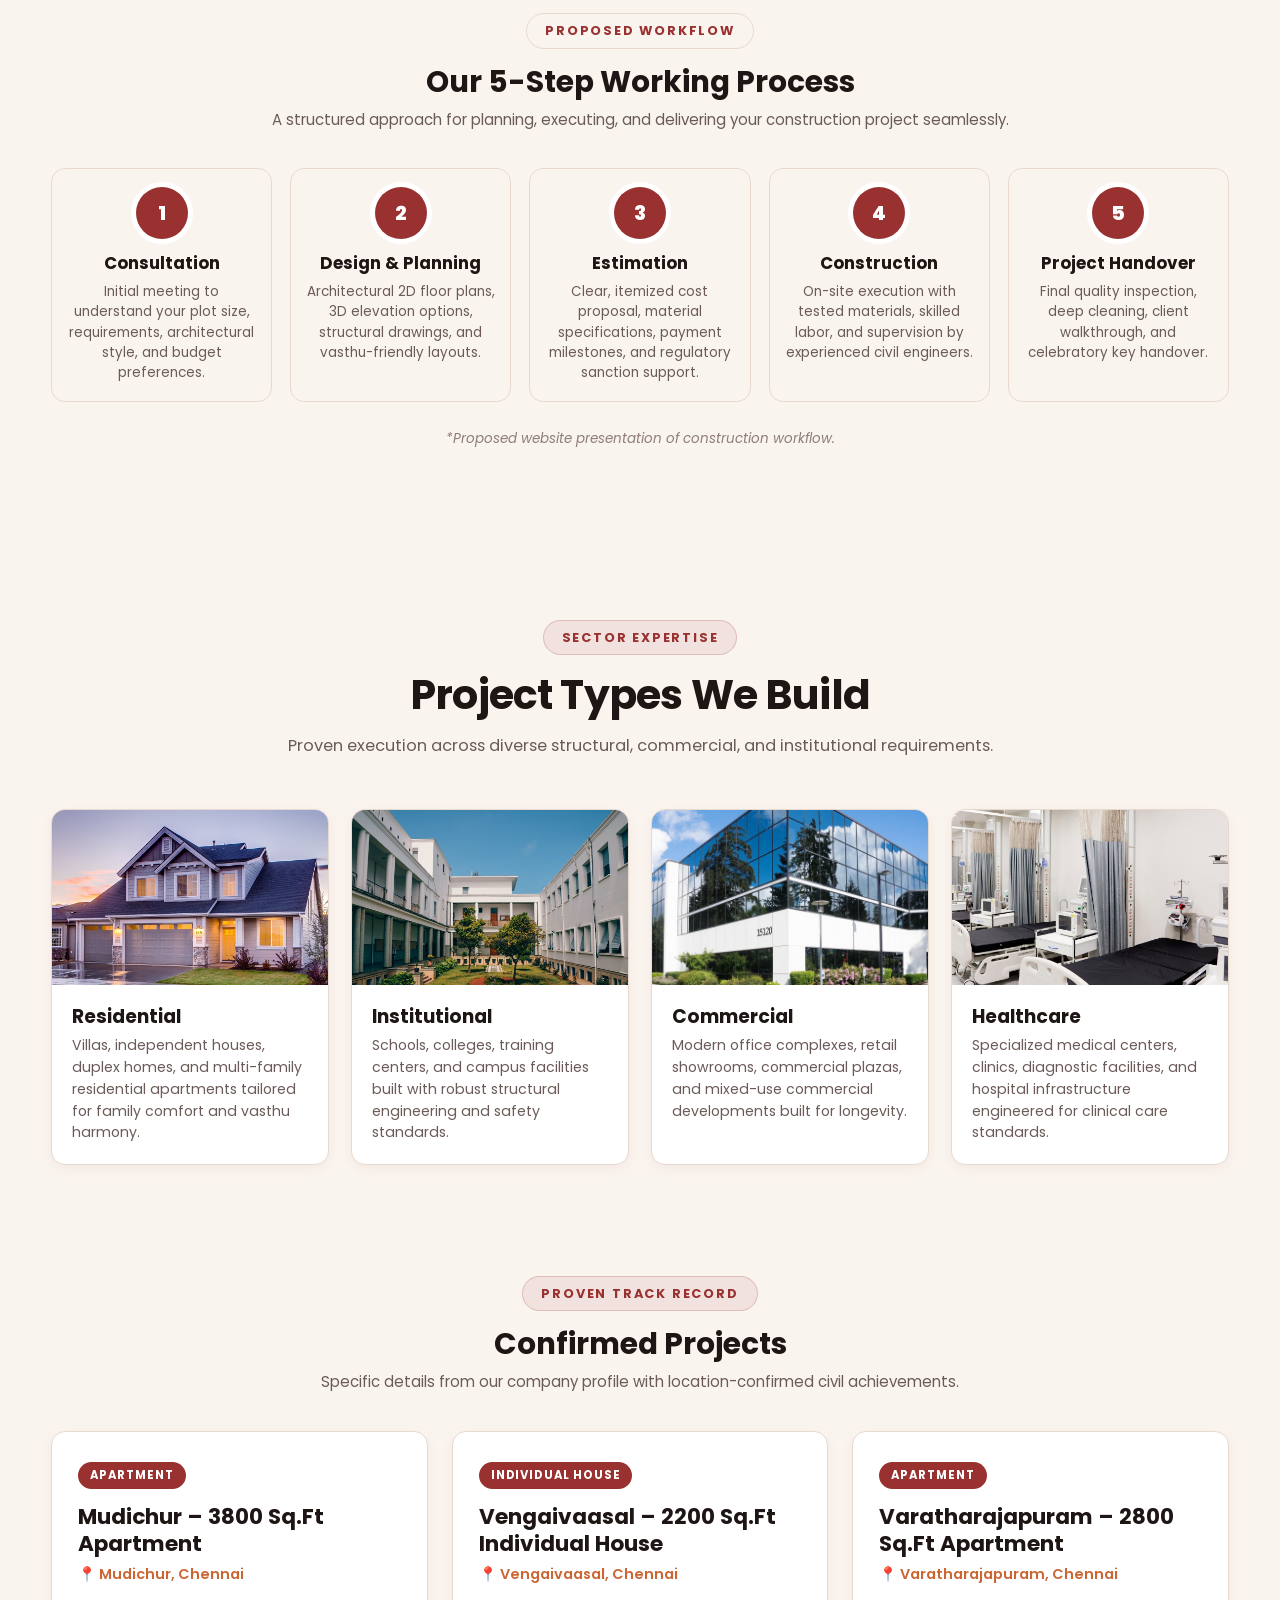
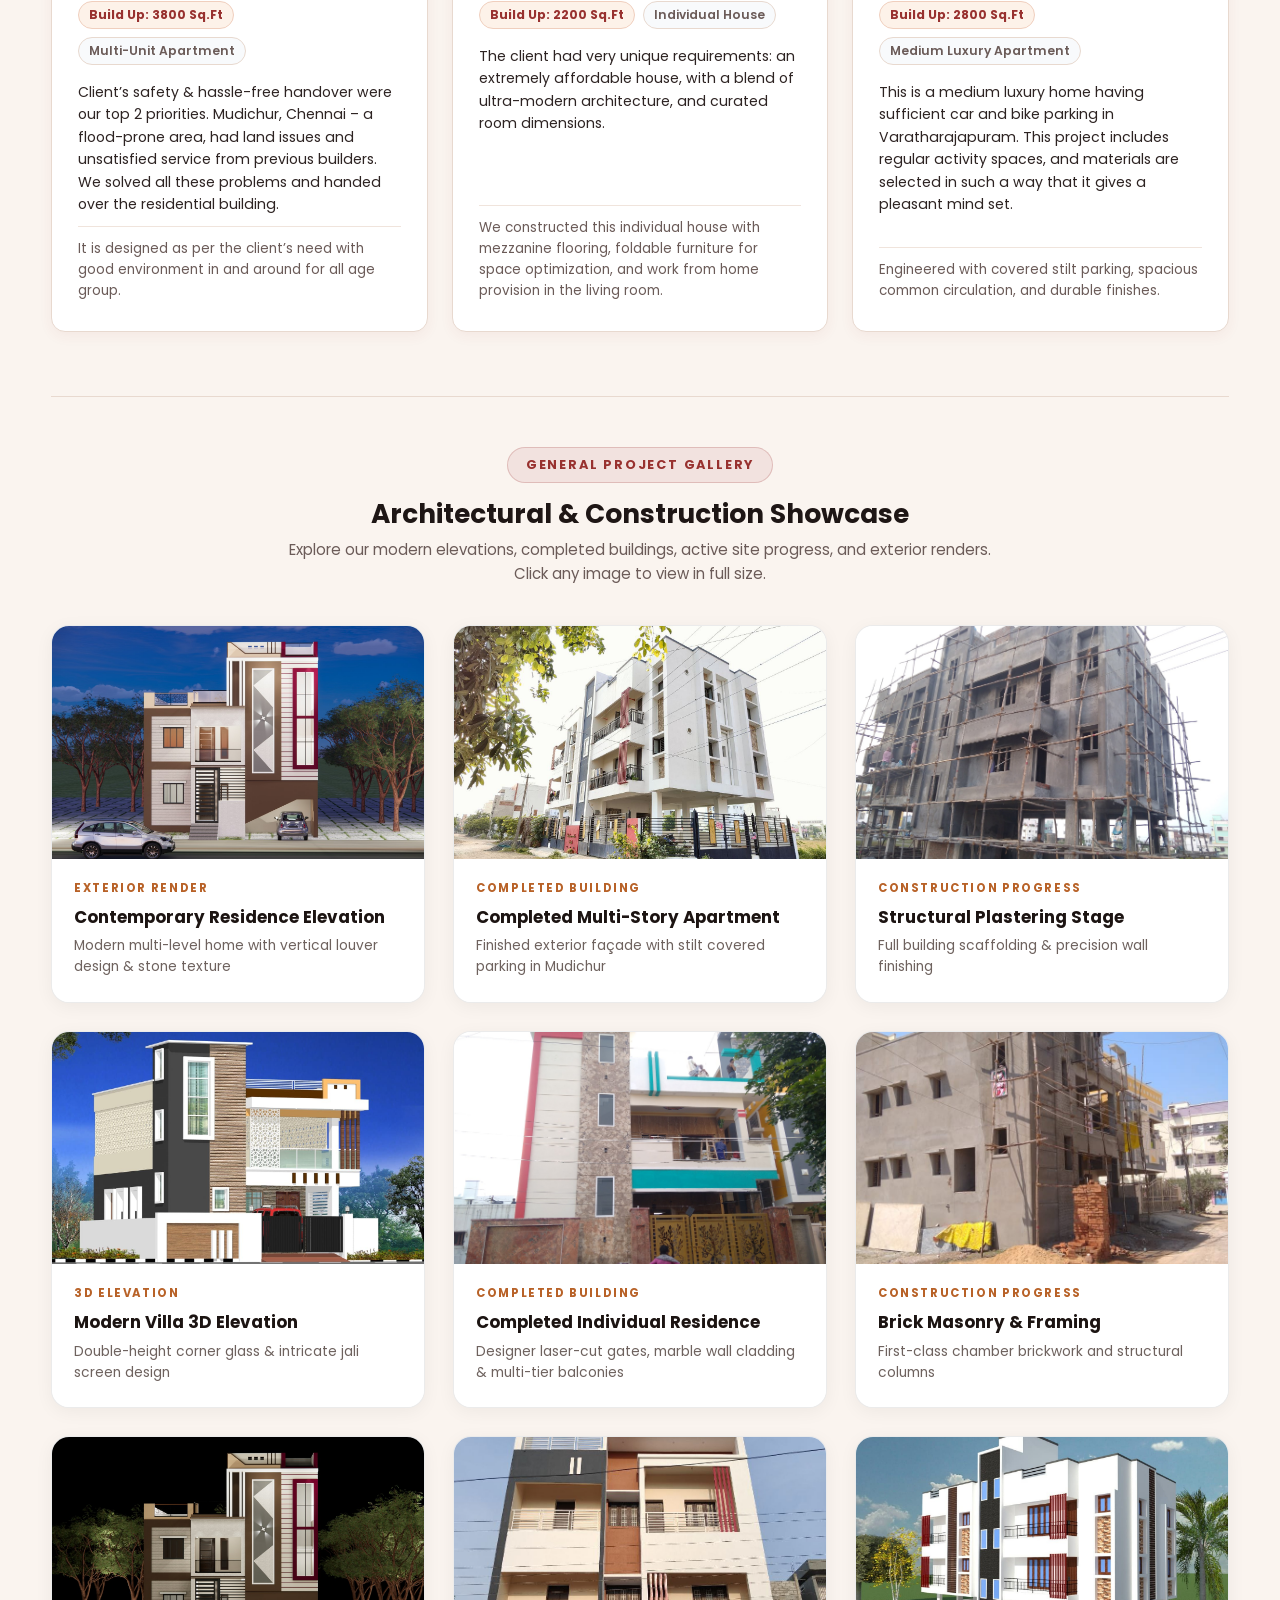
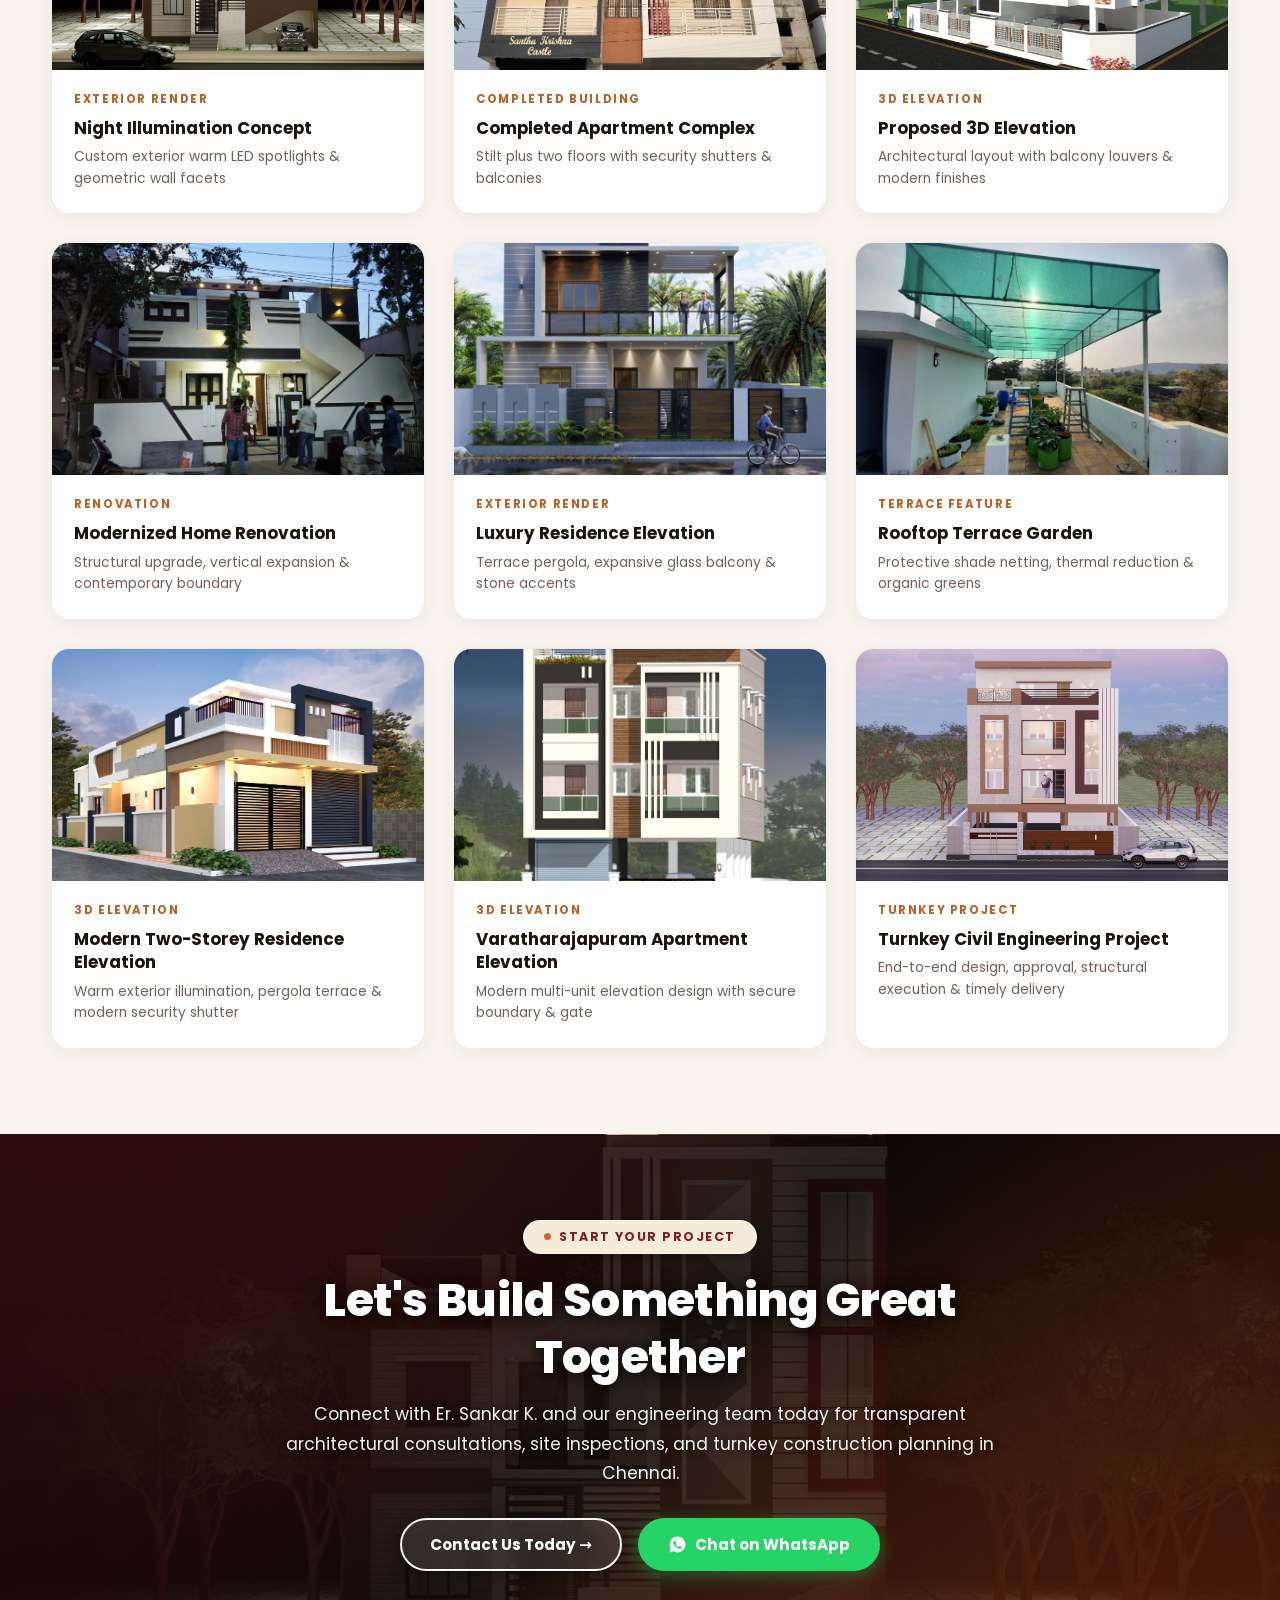
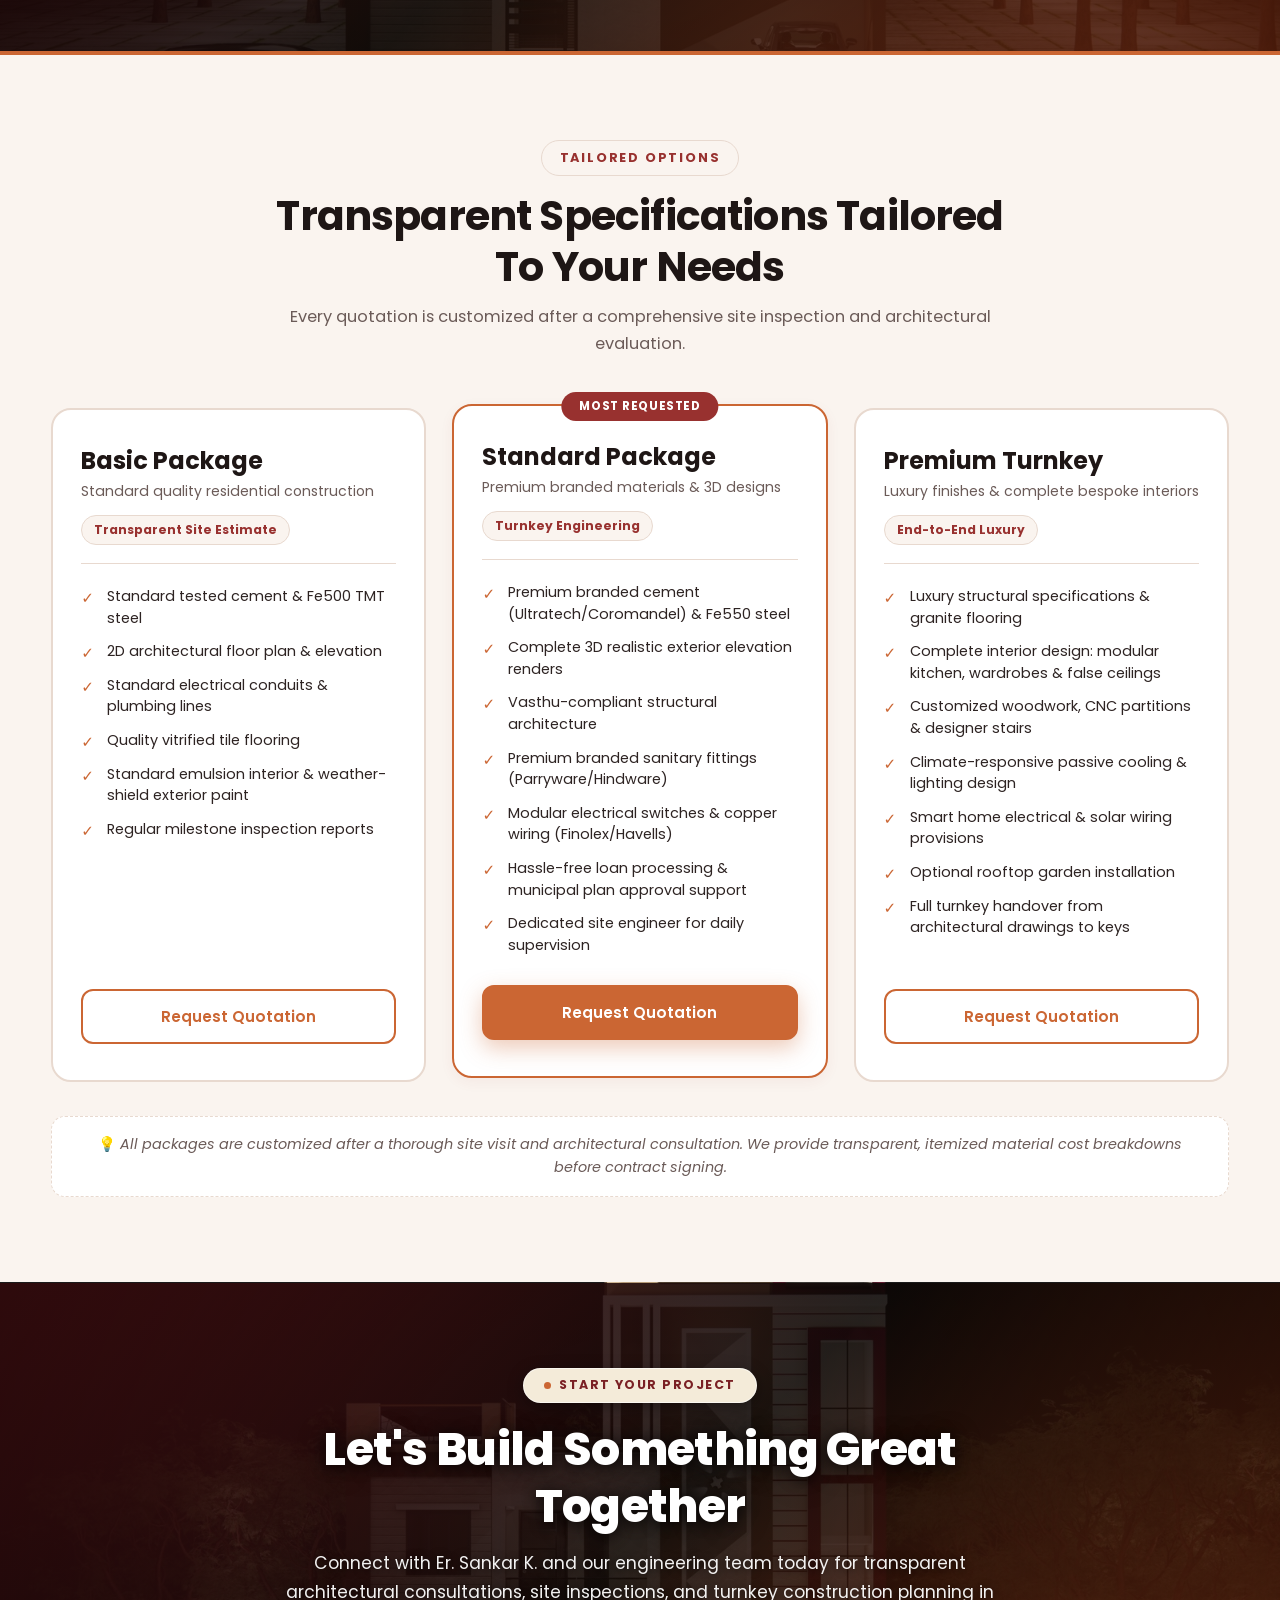
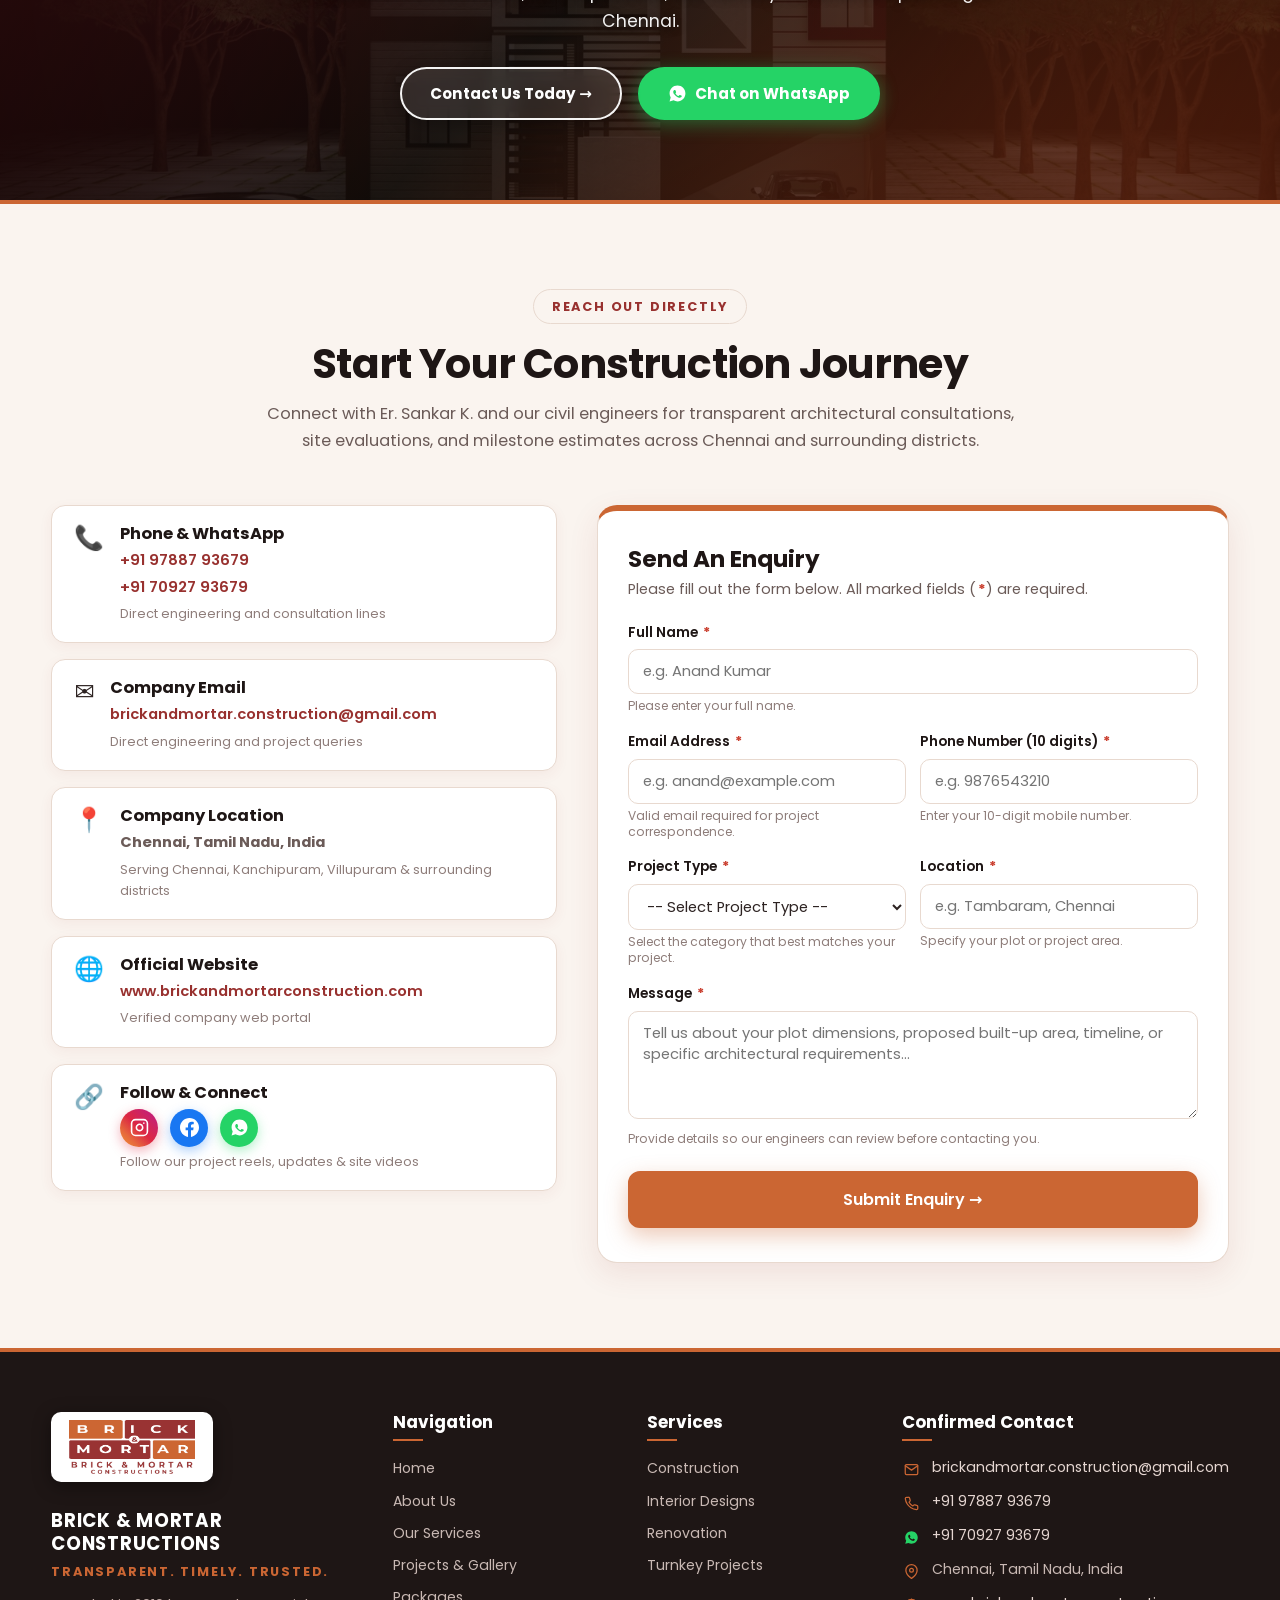
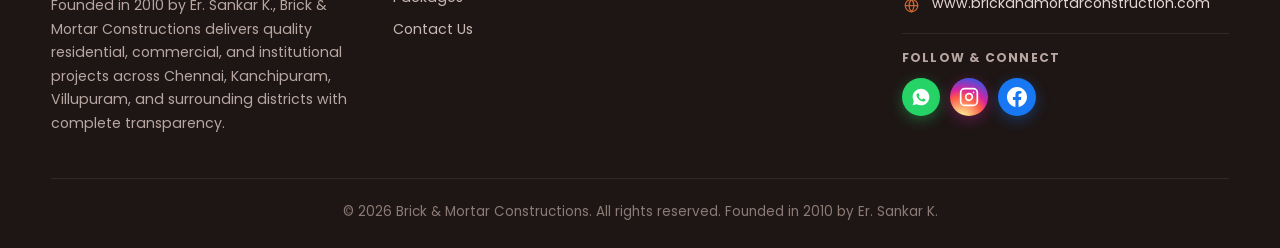
==== commit a1f7511b: "Synchronize all Home page sections (About, Services, Projects 3x3 grid, Packages, Contact) to match " ====
--- a/brick-and-mortar/index.html
+++ b/brick-and-mortar/index.html
@@ -156,23 +156,19 @@
   <section class="about" id="about">
     <div class="container about-grid">
       <div class="about-visuals">
-        <div class="about-logo-card">
-          <img src="images/logo.png" alt="Brick &amp; Mortar Official Brand Logo" class="about-brand-logo" width="220" height="147" loading="lazy">
-          <div class="tagline-badge">TRANSPARENT. TIMELY. TRUSTED.</div>
-        </div>
-        <div class="founder-card">
-          <img src="images/founder-sankar.jpg" alt="Er. Sankar K., Founder of Brick &amp; Mortar Constructions" class="founder-img" width="95" height="115" loading="lazy">
-          <div class="founder-info">
-            <h4>Er. Sankar K.</h4>
-            <p class="founder-title">Founder &amp; Principal Engineer</p>
-            <small>Founded Brick &amp; Mortar in 2010</small>
-            <p class="founder-note">Leading in-house architects, civil engineers, and interior designers.</p>
-          </div>
+        <div class="about-founder-showcase">
+          <img src="images/founder-portrait.jpg" 
+               alt="Er. Sankar K., Founder &amp; Principal Engineer of Brick &amp; Mortar Constructions" 
+               class="about-founder-photo" 
+               width="935" 
+               height="1024" 
+               loading="eager" 
+               >
         </div>
       </div>
 
       <div class="about-text">
-        <span class="tag">About Us</span>
+        <span class="tag">Company Profile</span>
         <h2>Building With Strength, Honesty &amp; Care Since 2010</h2>
         <p class="about-lead"><strong>Brick &amp; Mortar Constructions</strong> is a premier Chennai-based construction firm founded in <strong>2010 by Er. Sankar K.</strong>, specializing in residential and commercial building construction, renovation &amp; repair, and bespoke interiors.</p>
         <p>Our core team consists of in-house architects, structural engineers, and interior designers. We provide complete end-to-end solutions for our clients from building design to construction and interiors, which includes hassle-free loan processing and seamless government regulatory approvals.</p>
@@ -204,59 +200,61 @@
     </div>
 
     <!-- Quality Assurance & Trust (Integrated under About Us) -->
-    <div class="about-quality-wrap">
-      <div class="sub-head">
-        <span class="tag">Quality Assurance</span>
-        <h3>Why Clients Trust Brick &amp; Mortar</h3>
-        <p>Since 2010, our core principles have been honesty, quality, and complete transparency.</p>
-      </div>
-
-      <div class="quality-grid">
-        <div class="quality-item">
-          <div class="q-icon">🧱</div>
-          <div class="q-text">
-            <h4>Certified Quality Materials</h4>
-            <p>We use only lab-tested, branded cement, Fe550 grade TMT steel, and first-class chamber bricks for maximum structural resilience.</p>
-          </div>
-        </div>
-
-        <div class="quality-item">
-          <div class="q-icon">👷</div>
-          <div class="q-text">
-            <h4>Experienced In-House Engineers</h4>
-            <p>Supervised directly by qualified civil engineers and in-house architects with over a decade of hands-on site experience.</p>
-          </div>
-        </div>
-
-        <div class="quality-item">
-          <div class="q-icon">💰</div>
-          <div class="q-text">
-            <h4>100% Transparent Pricing</h4>
-            <p>Zero hidden charges or surprise mid-project additions. Clear stage-wise billing tied directly to milestone verification.</p>
-          </div>
-        </div>
-
-        <div class="quality-item">
-          <div class="q-icon">⏱️</div>
-          <div class="q-text">
-            <h4>Timely Project Delivery</h4>
-            <p>Our systematic milestone schedule and dedicated site supervisors ensure projects are completed and handed over on time.</p>
-          </div>
-        </div>
-
-        <div class="quality-item">
-          <div class="q-icon">🛡️</div>
-          <div class="q-text">
-            <h4>Climate Responsive &amp; Vasthu Planning</h4>
-            <p>Designs optimized for energy efficiency, natural cross-ventilation, and vasthu harmony for long-term comfort and cost savings.</p>
-          </div>
-        </div>
-
-        <div class="quality-item">
-          <div class="q-icon">🤝</div>
-          <div class="q-text">
-            <h4>Seamless Approvals &amp; Loans</h4>
-            <p>Full assistance with building plan sanction, municipal approvals, and bank loan documentation for smooth processing.</p>
+    <div class="container">
+      <div class="about-quality-wrap">
+        <div class="sub-head">
+          <span class="tag">Quality Assurance</span>
+          <h3>Why Clients Trust Brick &amp; Mortar</h3>
+          <p>Since 2010, our core principles have been honesty, quality, and complete transparency.</p>
+        </div>
+
+        <div class="quality-grid">
+          <div class="quality-item">
+            <div class="q-icon">🧱</div>
+            <div class="q-text">
+              <h4>Certified Quality Materials</h4>
+              <p>We use only lab-tested, branded cement, Fe550 grade TMT steel, and first-class chamber bricks for maximum structural resilience.</p>
+            </div>
+          </div>
+
+          <div class="quality-item">
+            <div class="q-icon">👷</div>
+            <div class="q-text">
+              <h4>Experienced In-House Engineers</h4>
+              <p>Supervised directly by qualified civil engineers and in-house architects with over a decade of hands-on site experience.</p>
+            </div>
+          </div>
+
+          <div class="quality-item">
+            <div class="q-icon">💰</div>
+            <div class="q-text">
+              <h4>100% Transparent Pricing</h4>
+              <p>Zero hidden charges or surprise mid-project additions. Clear stage-wise billing tied directly to milestone verification.</p>
+            </div>
+          </div>
+
+          <div class="quality-item">
+            <div class="q-icon">⏱️</div>
+            <div class="q-text">
+              <h4>Timely Project Delivery</h4>
+              <p>Our systematic milestone schedule and dedicated site supervisors ensure projects are completed and handed over on time.</p>
+            </div>
+          </div>
+
+          <div class="quality-item">
+            <div class="q-icon">🛡️</div>
+            <div class="q-text">
+              <h4>Climate Responsive &amp; Vasthu Planning</h4>
+              <p>Designs optimized for energy efficiency, natural cross-ventilation, and vasthu harmony for long-term comfort and cost savings.</p>
+            </div>
+          </div>
+
+          <div class="quality-item">
+            <div class="q-icon">🤝</div>
+            <div class="q-text">
+              <h4>Seamless Approvals &amp; Loans</h4>
+              <p>Full assistance with building plan sanction, municipal approvals, and bank loan documentation for smooth processing.</p>
+            </div>
           </div>
         </div>
       </div>
@@ -267,7 +265,7 @@
   <section class="services" id="services">
     <div class="container">
       <div class="section-head">
-        <span class="tag">Our Services</span>
+        <span class="tag">Engineering Capabilities</span>
         <h2>Comprehensive Construction Under One Roof</h2>
         <p>Professional engineering and architectural solutions handled by our dedicated in-house team.</p>
       </div>
@@ -276,7 +274,7 @@
         <!-- Service 1: Construction -->
         <div class="service-card">
           <div class="service-img-wrap">
-            <img src="images/service-construction.jpg" alt="Construction Service by Brick &amp; Mortar" width="400" height="260" loading="lazy">
+            <img src="images/service-construction.jpg" alt="Construction Service by Brick &amp; Mortar" width="400" height="260" loading="lazy" decoding="async">
             <div class="service-num">01</div>
           </div>
           <div class="service-content">
@@ -293,7 +291,7 @@
         <!-- Service 2: Interior Designs -->
         <div class="service-card">
           <div class="service-img-wrap">
-            <img src="images/service-interiors.jpg" alt="Interior Designs by Brick &amp; Mortar" width="400" height="260" loading="lazy">
+            <img src="images/service-interiors.jpg" alt="Interior Designs by Brick &amp; Mortar" width="400" height="260" loading="lazy" decoding="async">
             <div class="service-num">02</div>
           </div>
           <div class="service-content">
@@ -310,7 +308,7 @@
         <!-- Service 3: Renovation -->
         <div class="service-card">
           <div class="service-img-wrap">
-            <img src="images/service-renovation.jpg" alt="Renovation Service by Brick &amp; Mortar" width="400" height="260" loading="lazy">
+            <img src="images/service-renovation.jpg" alt="Renovation Service by Brick &amp; Mortar" width="400" height="260" loading="lazy" decoding="async">
             <div class="service-num">03</div>
           </div>
           <div class="service-content">
@@ -327,7 +325,7 @@
         <!-- Service 4: Turnkey Projects -->
         <div class="service-card">
           <div class="service-img-wrap">
-            <img src="images/service-turnkey.jpg" alt="Turnkey Projects by Brick &amp; Mortar" width="400" height="260" loading="lazy">
+            <img src="images/service-turnkey.jpg" alt="Turnkey Projects by Brick &amp; Mortar" width="400" height="260" loading="lazy" decoding="async">
             <div class="service-num">04</div>
           </div>
           <div class="service-content">
@@ -386,23 +384,17 @@
   <section class="projects-section" id="projects">
     <div class="container">
       <div class="section-head">
-        <span class="tag">Our Portfolio</span>
-        <h2>Our Projects &amp; Capabilities</h2>
-        <p>Explore our sector expertise, confirmed building developments, and architectural showcase.</p>
+        <span class="tag">Sector Expertise</span>
+        <h2>Project Types We Build</h2>
+        <p>Proven execution across diverse structural, commercial, and institutional requirements.</p>
       </div>
 
       <!-- Project Types (Integrated under Projects) -->
       <div class="project-types-sub">
-        <div class="sub-head">
-          <span class="tag">Sector Expertise</span>
-          <h3>Project Types We Build</h3>
-          <p>Proven execution across diverse structural, commercial, and institutional requirements.</p>
-        </div>
-
         <div class="types-grid">
           <div class="type-card">
             <div class="type-image">
-              <img src="images/type-residential.jpg" alt="Residential Construction Project" width="350" height="175" loading="lazy">
+              <img src="images/type-residential.jpg" alt="Residential Construction Project" width="350" height="175" loading="lazy" decoding="async">
             </div>
             <div class="type-body">
               <h3>Residential</h3>
@@ -412,7 +404,7 @@
 
           <div class="type-card">
             <div class="type-image">
-              <img src="images/type-institutional.jpg" alt="Institutional Construction Project" width="350" height="175" loading="lazy">
+              <img src="images/type-institutional.jpg" alt="Institutional Construction Project" width="350" height="175" loading="lazy" decoding="async">
             </div>
             <div class="type-body">
               <h3>Institutional</h3>
@@ -422,7 +414,7 @@
 
           <div class="type-card">
             <div class="type-image">
-              <img src="images/type-commercial.jpg" alt="Commercial Construction Project" width="350" height="175" loading="lazy">
+              <img src="images/type-commercial.jpg" alt="Commercial Construction Project" width="350" height="175" loading="lazy" decoding="async">
             </div>
             <div class="type-body">
               <h3>Commercial</h3>
@@ -432,7 +424,7 @@
 
           <div class="type-card">
             <div class="type-image">
-              <img src="images/type-healthcare.jpg" alt="Healthcare Construction Project" width="350" height="175" loading="lazy">
+              <img src="images/type-healthcare.jpg" alt="Healthcare Construction Project" width="350" height="175" loading="lazy" decoding="async">
             </div>
             <div class="type-body">
               <h3>Healthcare</h3>
@@ -440,6 +432,12 @@
             </div>
           </div>
         </div>
+      </div>
+
+      <div class="sub-head" style="margin-top: 40px;">
+        <span class="tag">Proven Track Record</span>
+        <h3>Confirmed Projects</h3>
+        <p>Specific details from our company profile with location-confirmed civil achievements.</p>
       </div>
 
       <!-- Confirmed Project Details -->
@@ -484,168 +482,192 @@
         </article>
       </div>
 
-      <!-- General Project Gallery with Varied Card Sizes & Pure CSS Lightbox -->
-      <div class="general-gallery-wrap">
+      <!-- General Project Gallery with Bento Grid & Pure CSS Lightbox -->
+      <div class="general-gallery-wrap" id="gallery">
         <div class="gallery-header">
           <span class="tag">General Project Gallery</span>
           <h3>Architectural &amp; Construction Showcase</h3>
           <p>Explore our modern elevations, completed buildings, active site progress, and exterior renders. Click any image to view in full size.</p>
         </div>
 
-        <div class="gallery-bento-grid">
-          <!-- Item 1: Featured 4K Elevation (Large Card) -->
-          <a href="#lightbox-1" class="gallery-card card-large" aria-label="View Contemporary Architectural Elevation in full size">
-            <div class="card-inner">
-              <img src="images/elevation-modern-day.jpg" alt="Modern contemporary residential elevation 4K architectural render" width="700" height="420" loading="lazy">
-              <span class="cat-pill">Exterior Render</span>
-              <div class="gallery-overlay">
-                <span class="zoom-icon">🔍</span>
-                <h4>Contemporary Residence Elevation</h4>
-                <small>Modern multi-level home with vertical louver design &amp; stone texture</small>
-              </div>
-            </div>
-          </a>
-
-          <!-- Item 2: Completed Residential Apartment (Standard Card) -->
-          <a href="#lightbox-2" class="gallery-card" aria-label="View Completed Residential Building in full size">
-            <div class="card-inner">
-              <img src="images/mudichur-completed.jpg" alt="Completed multi-story residential apartment building" width="380" height="260" loading="lazy">
-              <span class="cat-pill">Completed Building</span>
-              <div class="gallery-overlay">
-                <span class="zoom-icon">🔍</span>
-                <h4>Completed Multi-Story Apartment</h4>
-                <small>Finished exterior façade with stilt covered parking</small>
-              </div>
-            </div>
-          </a>
-
-          <!-- Item 3: Active Construction Site (Plastering) -->
-          <a href="#lightbox-3" class="gallery-card" aria-label="View Active Construction Site in full size">
-            <div class="card-inner">
-              <img src="images/mudichur-construction.jpg" alt="Multi-story residential building under construction during plastering" width="380" height="260" loading="lazy">
-              <span class="cat-pill">Construction Progress</span>
-              <div class="gallery-overlay">
-                <span class="zoom-icon">🔍</span>
-                <h4>Structural Plastering Stage</h4>
-                <small>Full building scaffolding &amp; precision wall finishing</small>
-              </div>
-            </div>
-          </a>
-
-          <!-- Item 4: Modern Villa 3D Elevation -->
-          <a href="#lightbox-4" class="gallery-card" aria-label="View Modern Villa 3D Elevation in full size">
-            <div class="card-inner">
-              <img src="images/vengaivaasal-elevation.jpg" alt="Modern villa 3D elevation render with decorative jali screen" width="380" height="260" loading="lazy">
-              <span class="cat-pill">3D Elevation</span>
-              <div class="gallery-overlay">
-                <span class="zoom-icon">🔍</span>
-                <h4>Modern Villa 3D Elevation</h4>
-                <small>Double-height corner glass &amp; intricate jali screen design</small>
-              </div>
-            </div>
-          </a>
-
-          <!-- Item 5: Completed Individual Residence (Large Card) -->
-          <a href="#lightbox-5" class="gallery-card card-large" aria-label="View Completed Individual Residence in full size">
-            <div class="card-inner">
-              <img src="images/vengaivaasal-completed.jpg" alt="Completed individual home handover with marble stone finish" width="700" height="420" loading="lazy">
-              <span class="cat-pill">Completed Building</span>
-              <div class="gallery-overlay">
-                <span class="zoom-icon">🔍</span>
-                <h4>Completed Individual Residence</h4>
-                <small>Designer laser-cut gates, marble wall cladding &amp; multi-tier balconies</small>
-              </div>
-            </div>
-          </a>
-
-          <!-- Item 6: Active Construction Site (Masonry) -->
-          <a href="#lightbox-6" class="gallery-card" aria-label="View Active Brick Masonry in full size">
-            <div class="card-inner">
-              <img src="images/vengaivaasal-construction.jpg" alt="Individual residence during brick masonry and framing" width="380" height="260" loading="lazy">
-              <span class="cat-pill">Construction Progress</span>
-              <div class="gallery-overlay">
-                <span class="zoom-icon">🔍</span>
-                <h4>Brick Masonry &amp; Framing</h4>
-                <small>First-class chamber brickwork and structural columns</small>
-              </div>
-            </div>
-          </a>
-
-          <!-- Item 7: 4K Night Architectural Render -->
-          <a href="#lightbox-7" class="gallery-card" aria-label="View Night Architectural Elevation in full size">
-            <div class="card-inner">
-              <img src="images/elevation-modern-night.jpg" alt="Modern home night elevation render with architectural illumination" width="380" height="260" loading="lazy">
-              <span class="cat-pill">Exterior Render</span>
-              <div class="gallery-overlay">
-                <span class="zoom-icon">🔍</span>
-                <h4>Night Illumination Concept</h4>
-                <small>Custom exterior warm LED spotlights &amp; geometric wall facets</small>
-              </div>
-            </div>
-          </a>
-
-          <!-- Item 8: Completed Apartment Complex -->
-          <a href="#lightbox-8" class="gallery-card" aria-label="View Completed Apartment Complex in full size">
-            <div class="card-inner">
-              <img src="images/varatharajapuram-completed.jpg" alt="Completed residential apartment complex with covered parking" width="380" height="260" loading="lazy">
-              <span class="cat-pill">Completed Building</span>
-              <div class="gallery-overlay">
-                <span class="zoom-icon">🔍</span>
-                <h4>Completed Apartment Complex</h4>
-                <small>Stilt plus two floors with security shutters &amp; balconies</small>
-              </div>
-            </div>
-          </a>
-
-          <!-- Item 9: 3D Proposed Elevation -->
-          <a href="#lightbox-9" class="gallery-card" aria-label="View 3D Proposed Elevation in full size">
-            <div class="card-inner">
-              <img src="images/mudichur-elevation.jpg" alt="Proposed 3D apartment elevation with modern color scheme" width="380" height="260" loading="lazy">
-              <span class="cat-pill">3D Elevation</span>
-              <div class="gallery-overlay">
-                <span class="zoom-icon">🔍</span>
-                <h4>Proposed 3D Elevation</h4>
-                <small>Architectural layout with balcony louvers &amp; modern finishes</small>
-              </div>
-            </div>
-          </a>
-
-          <!-- Item 10: Modernized Home Renovation -->
-          <a href="#lightbox-10" class="gallery-card" aria-label="View Modernized Home Renovation in full size">
-            <div class="card-inner">
-              <img src="images/service-renovation.jpg" alt="Completed modern home renovation with second-floor addition" width="380" height="260" loading="lazy">
-              <span class="cat-pill">Renovation</span>
-              <div class="gallery-overlay">
-                <span class="zoom-icon">🔍</span>
-                <h4>Modernized Home Renovation</h4>
-                <small>Structural upgrade, vertical expansion &amp; contemporary boundary</small>
-              </div>
-            </div>
-          </a>
-
-          <!-- Item 11: Contemporary Residence Elevation -->
-          <a href="#lightbox-11" class="gallery-card" aria-label="View Contemporary Residence Elevation in full size">
-            <div class="card-inner">
-              <img src="images/elevation-contemporary.jpg" alt="Contemporary luxury home elevation with terrace pergola" width="380" height="260" loading="lazy">
-              <span class="cat-pill">Exterior Render</span>
-              <div class="gallery-overlay">
-                <span class="zoom-icon">🔍</span>
-                <h4>Luxury Residence Elevation</h4>
-                <small>Terrace pergola, expansive glass balcony &amp; stone accents</small>
-              </div>
-            </div>
-          </a>
-
-          <!-- Item 12: Rooftop Terrace Garden -->
-          <a href="#lightbox-12" class="gallery-card" aria-label="View Rooftop Terrace Garden in full size">
-            <div class="card-inner">
-              <img src="images/rooftop-garden.jpg" alt="Rooftop terrace garden setup with green shade netting" width="380" height="260" loading="lazy">
-              <span class="cat-pill">Terrace Feature</span>
-              <div class="gallery-overlay">
-                <span class="zoom-icon">🔍</span>
-                <h4>Rooftop Terrace Garden</h4>
-                <small>Protective shade netting, thermal reduction &amp; organic greens</small>
-              </div>
+                <div class="gallery-cards-grid">
+          <!-- Row 1: Card 1 -->
+          <a href="#lightbox-1" class="project-showcase-card" aria-label="View Contemporary Residence Elevation in full size">
+            <div class="showcase-card-img-wrap">
+              <img src="images/elevation-modern-day.jpg" alt="Modern contemporary residential elevation 4K architectural render" width="400" height="260" loading="eager" >
+            </div>
+            <div class="showcase-card-body">
+              <span class="showcase-card-tag">Exterior Render</span>
+              <h4 class="showcase-card-title">Contemporary Residence Elevation</h4>
+              <p class="showcase-card-desc">Modern multi-level home with vertical louver design &amp; stone texture</p>
+            </div>
+          </a>
+
+          <!-- Row 1: Card 2 -->
+          <a href="#lightbox-2" class="project-showcase-card" aria-label="View Completed Multi-Story Apartment in full size">
+            <div class="showcase-card-img-wrap">
+              <img src="images/mudichur-completed.jpg" alt="Completed multi-story residential apartment building" width="400" height="260" loading="eager" >
+            </div>
+            <div class="showcase-card-body">
+              <span class="showcase-card-tag">Completed Building</span>
+              <h4 class="showcase-card-title">Completed Multi-Story Apartment</h4>
+              <p class="showcase-card-desc">Finished exterior façade with stilt covered parking in Mudichur</p>
+            </div>
+          </a>
+
+          <!-- Row 1: Card 3 -->
+          <a href="#lightbox-3" class="project-showcase-card" aria-label="View Structural Plastering Stage in full size">
+            <div class="showcase-card-img-wrap">
+              <img src="images/mudichur-construction.jpg" alt="Multi-story residential building under construction during plastering" width="400" height="260" loading="eager" >
+            </div>
+            <div class="showcase-card-body">
+              <span class="showcase-card-tag">Construction Progress</span>
+              <h4 class="showcase-card-title">Structural Plastering Stage</h4>
+              <p class="showcase-card-desc">Full building scaffolding &amp; precision wall finishing</p>
+            </div>
+          </a>
+
+          <!-- Row 2: Card 4 -->
+          <a href="#lightbox-4" class="project-showcase-card" aria-label="View Modern Villa 3D Elevation in full size">
+            <div class="showcase-card-img-wrap">
+              <img src="images/vengaivaasal-elevation.jpg" alt="Modern villa 3D elevation render with decorative jali screen" width="400" height="260" loading="eager" >
+            </div>
+            <div class="showcase-card-body">
+              <span class="showcase-card-tag">3D Elevation</span>
+              <h4 class="showcase-card-title">Modern Villa 3D Elevation</h4>
+              <p class="showcase-card-desc">Double-height corner glass &amp; intricate jali screen design</p>
+            </div>
+          </a>
+
+          <!-- Row 2: Card 5 -->
+          <a href="#lightbox-5" class="project-showcase-card" aria-label="View Completed Individual Residence in full size">
+            <div class="showcase-card-img-wrap">
+              <img src="images/vengaivaasal-completed.jpg" alt="Completed individual home handover with marble stone finish" width="400" height="260" loading="eager" >
+            </div>
+            <div class="showcase-card-body">
+              <span class="showcase-card-tag">Completed Building</span>
+              <h4 class="showcase-card-title">Completed Individual Residence</h4>
+              <p class="showcase-card-desc">Designer laser-cut gates, marble wall cladding &amp; multi-tier balconies</p>
+            </div>
+          </a>
+
+          <!-- Row 2: Card 6 -->
+          <a href="#lightbox-6" class="project-showcase-card" aria-label="View Brick Masonry &amp; Framing in full size">
+            <div class="showcase-card-img-wrap">
+              <img src="images/vengaivaasal-construction.jpg" alt="Individual residence during brick masonry and framing" width="400" height="260" loading="eager" >
+            </div>
+            <div class="showcase-card-body">
+              <span class="showcase-card-tag">Construction Progress</span>
+              <h4 class="showcase-card-title">Brick Masonry &amp; Framing</h4>
+              <p class="showcase-card-desc">First-class chamber brickwork and structural columns</p>
+            </div>
+          </a>
+
+          <!-- Row 3: Card 7 -->
+          <a href="#lightbox-7" class="project-showcase-card" aria-label="View Night Illumination Concept in full size">
+            <div class="showcase-card-img-wrap">
+              <img src="images/elevation-modern-night.jpg" alt="Modern home night elevation render with architectural illumination" width="400" height="260" loading="eager" >
+            </div>
+            <div class="showcase-card-body">
+              <span class="showcase-card-tag">Exterior Render</span>
+              <h4 class="showcase-card-title">Night Illumination Concept</h4>
+              <p class="showcase-card-desc">Custom exterior warm LED spotlights &amp; geometric wall facets</p>
+            </div>
+          </a>
+
+          <!-- Row 3: Card 8 -->
+          <a href="#lightbox-8" class="project-showcase-card" aria-label="View Completed Apartment Complex in full size">
+            <div class="showcase-card-img-wrap">
+              <img src="images/varatharajapuram-completed.jpg" alt="Completed residential apartment complex with covered parking" width="400" height="260" loading="eager" >
+            </div>
+            <div class="showcase-card-body">
+              <span class="showcase-card-tag">Completed Building</span>
+              <h4 class="showcase-card-title">Completed Apartment Complex</h4>
+              <p class="showcase-card-desc">Stilt plus two floors with security shutters &amp; balconies</p>
+            </div>
+          </a>
+
+          <!-- Row 3: Card 9 -->
+          <a href="#lightbox-9" class="project-showcase-card" aria-label="View Proposed 3D Elevation in full size">
+            <div class="showcase-card-img-wrap">
+              <img src="images/mudichur-elevation.jpg" alt="Proposed 3D apartment elevation with modern color scheme" width="400" height="260" loading="eager" >
+            </div>
+            <div class="showcase-card-body">
+              <span class="showcase-card-tag">3D Elevation</span>
+              <h4 class="showcase-card-title">Proposed 3D Elevation</h4>
+              <p class="showcase-card-desc">Architectural layout with balcony louvers &amp; modern finishes</p>
+            </div>
+          </a>
+
+          <!-- Row 4: Card 10 -->
+          <a href="#lightbox-10" class="project-showcase-card" aria-label="View Modernized Home Renovation in full size">
+            <div class="showcase-card-img-wrap">
+              <img src="images/service-renovation.jpg" alt="Completed modern home renovation with second-floor addition" width="400" height="260" loading="eager" >
+            </div>
+            <div class="showcase-card-body">
+              <span class="showcase-card-tag">Renovation</span>
+              <h4 class="showcase-card-title">Modernized Home Renovation</h4>
+              <p class="showcase-card-desc">Structural upgrade, vertical expansion &amp; contemporary boundary</p>
+            </div>
+          </a>
+
+          <!-- Row 4: Card 11 -->
+          <a href="#lightbox-11" class="project-showcase-card" aria-label="View Luxury Residence Elevation in full size">
+            <div class="showcase-card-img-wrap">
+              <img src="images/elevation-contemporary.jpg" alt="Contemporary luxury home elevation with terrace pergola" width="400" height="260" loading="eager" >
+            </div>
+            <div class="showcase-card-body">
+              <span class="showcase-card-tag">Exterior Render</span>
+              <h4 class="showcase-card-title">Luxury Residence Elevation</h4>
+              <p class="showcase-card-desc">Terrace pergola, expansive glass balcony &amp; stone accents</p>
+            </div>
+          </a>
+
+          <!-- Row 4: Card 12 -->
+          <a href="#lightbox-12" class="project-showcase-card" aria-label="View Rooftop Terrace Garden in full size">
+            <div class="showcase-card-img-wrap">
+              <img src="images/rooftop-garden.jpg" alt="Rooftop terrace garden setup with green shade netting" width="400" height="260" loading="eager" >
+            </div>
+            <div class="showcase-card-body">
+              <span class="showcase-card-tag">Terrace Feature</span>
+              <h4 class="showcase-card-title">Rooftop Terrace Garden</h4>
+              <p class="showcase-card-desc">Protective shade netting, thermal reduction &amp; organic greens</p>
+            </div>
+          </a>
+
+          <!-- Row 5: Card 13 -->
+          <a href="#lightbox-13" class="project-showcase-card" aria-label="View Modern Two-Storey Residence Elevation in full size">
+            <div class="showcase-card-img-wrap">
+              <img src="images/banner-elevation.jpg" alt="Modern two-storey residence architectural elevation render" width="400" height="260" loading="eager" >
+            </div>
+            <div class="showcase-card-body">
+              <span class="showcase-card-tag">3D Elevation</span>
+              <h4 class="showcase-card-title">Modern Two-Storey Residence Elevation</h4>
+              <p class="showcase-card-desc">Warm exterior illumination, pergola terrace &amp; modern security shutter</p>
+            </div>
+          </a>
+
+          <!-- Row 5: Card 14 -->
+          <a href="#lightbox-14" class="project-showcase-card" aria-label="View Varatharajapuram Apartment Elevation in full size">
+            <div class="showcase-card-img-wrap">
+              <img src="images/varatharajapuram-elevation.jpg" alt="Varatharajapuram residential apartment 3D elevation render" width="400" height="260" loading="eager" >
+            </div>
+            <div class="showcase-card-body">
+              <span class="showcase-card-tag">3D Elevation</span>
+              <h4 class="showcase-card-title">Varatharajapuram Apartment Elevation</h4>
+              <p class="showcase-card-desc">Modern multi-unit elevation design with secure boundary &amp; gate</p>
+            </div>
+          </a>
+
+          <!-- Row 5: Card 15 -->
+          <a href="#lightbox-15" class="project-showcase-card" aria-label="View Turnkey Civil Engineering Project in full size">
+            <div class="showcase-card-img-wrap">
+              <img src="images/service-turnkey.jpg" alt="Turnkey civil engineering construction and handover" width="400" height="260" loading="eager" >
+            </div>
+            <div class="showcase-card-body">
+              <span class="showcase-card-tag">Turnkey Project</span>
+              <h4 class="showcase-card-title">Turnkey Civil Engineering Project</h4>
+              <p class="showcase-card-desc">End-to-end design, approval, structural execution &amp; timely delivery</p>
             </div>
           </a>
         </div>
@@ -655,8 +677,8 @@
 
   <!-- ============ PURE CSS LIGHTBOX MODALS (No JavaScript) ============ -->
   <div id="lightbox-1" class="css-lightbox" role="dialog" aria-modal="true" aria-label="Contemporary Residence Elevation Lightbox">
-    <a href="#projects" class="lightbox-close" aria-label="Close image">&times;</a>
-    <a href="#projects" class="lightbox-backdrop" aria-label="Close image"></a>
+    <a href="#gallery" class="lightbox-close" aria-label="Close image">&times;</a>
+    <a href="#gallery" class="lightbox-backdrop" aria-label="Close image"></a>
     <div class="lightbox-dialog">
       <img src="images/elevation-modern-day.jpg" alt="Contemporary Residence Elevation" loading="lazy" decoding="async">
       <div class="lightbox-meta">
@@ -667,8 +689,8 @@
   </div>
 
   <div id="lightbox-2" class="css-lightbox" role="dialog" aria-modal="true" aria-label="Completed Multi-Story Apartment Lightbox">
-    <a href="#projects" class="lightbox-close" aria-label="Close image">&times;</a>
-    <a href="#projects" class="lightbox-backdrop" aria-label="Close image"></a>
+    <a href="#gallery" class="lightbox-close" aria-label="Close image">&times;</a>
+    <a href="#gallery" class="lightbox-backdrop" aria-label="Close image"></a>
     <div class="lightbox-dialog">
       <img src="images/mudichur-completed.jpg" alt="Completed Multi-Story Apartment" loading="lazy" decoding="async">
       <div class="lightbox-meta">
@@ -679,8 +701,8 @@
   </div>
 
   <div id="lightbox-3" class="css-lightbox" role="dialog" aria-modal="true" aria-label="Structural Plastering Stage Lightbox">
-    <a href="#projects" class="lightbox-close" aria-label="Close image">&times;</a>
-    <a href="#projects" class="lightbox-backdrop" aria-label="Close image"></a>
+    <a href="#gallery" class="lightbox-close" aria-label="Close image">&times;</a>
+    <a href="#gallery" class="lightbox-backdrop" aria-label="Close image"></a>
     <div class="lightbox-dialog">
       <img src="images/mudichur-construction.jpg" alt="Structural Plastering Stage" loading="lazy" decoding="async">
       <div class="lightbox-meta">
@@ -691,8 +713,8 @@
   </div>
 
   <div id="lightbox-4" class="css-lightbox" role="dialog" aria-modal="true" aria-label="Modern Villa 3D Elevation Lightbox">
-    <a href="#projects" class="lightbox-close" aria-label="Close image">&times;</a>
-    <a href="#projects" class="lightbox-backdrop" aria-label="Close image"></a>
+    <a href="#gallery" class="lightbox-close" aria-label="Close image">&times;</a>
+    <a href="#gallery" class="lightbox-backdrop" aria-label="Close image"></a>
     <div class="lightbox-dialog">
       <img src="images/vengaivaasal-elevation.jpg" alt="Modern Villa 3D Elevation" loading="lazy" decoding="async">
       <div class="lightbox-meta">
@@ -703,8 +725,8 @@
   </div>
 
   <div id="lightbox-5" class="css-lightbox" role="dialog" aria-modal="true" aria-label="Completed Individual Residence Lightbox">
-    <a href="#projects" class="lightbox-close" aria-label="Close image">&times;</a>
-    <a href="#projects" class="lightbox-backdrop" aria-label="Close image"></a>
+    <a href="#gallery" class="lightbox-close" aria-label="Close image">&times;</a>
+    <a href="#gallery" class="lightbox-backdrop" aria-label="Close image"></a>
     <div class="lightbox-dialog">
       <img src="images/vengaivaasal-completed.jpg" alt="Completed Individual Residence" loading="lazy" decoding="async">
       <div class="lightbox-meta">
@@ -715,8 +737,8 @@
   </div>
 
   <div id="lightbox-6" class="css-lightbox" role="dialog" aria-modal="true" aria-label="Brick Masonry & Framing Lightbox">
-    <a href="#projects" class="lightbox-close" aria-label="Close image">&times;</a>
-    <a href="#projects" class="lightbox-backdrop" aria-label="Close image"></a>
+    <a href="#gallery" class="lightbox-close" aria-label="Close image">&times;</a>
+    <a href="#gallery" class="lightbox-backdrop" aria-label="Close image"></a>
     <div class="lightbox-dialog">
       <img src="images/vengaivaasal-construction.jpg" alt="Brick Masonry & Framing" loading="lazy" decoding="async">
       <div class="lightbox-meta">
@@ -727,8 +749,8 @@
   </div>
 
   <div id="lightbox-7" class="css-lightbox" role="dialog" aria-modal="true" aria-label="Night Illumination Concept Lightbox">
-    <a href="#projects" class="lightbox-close" aria-label="Close image">&times;</a>
-    <a href="#projects" class="lightbox-backdrop" aria-label="Close image"></a>
+    <a href="#gallery" class="lightbox-close" aria-label="Close image">&times;</a>
+    <a href="#gallery" class="lightbox-backdrop" aria-label="Close image"></a>
     <div class="lightbox-dialog">
       <img src="images/elevation-modern-night.jpg" alt="Night Illumination Concept" loading="lazy" decoding="async">
       <div class="lightbox-meta">
@@ -739,8 +761,8 @@
   </div>
 
   <div id="lightbox-8" class="css-lightbox" role="dialog" aria-modal="true" aria-label="Completed Apartment Complex Lightbox">
-    <a href="#projects" class="lightbox-close" aria-label="Close image">&times;</a>
-    <a href="#projects" class="lightbox-backdrop" aria-label="Close image"></a>
+    <a href="#gallery" class="lightbox-close" aria-label="Close image">&times;</a>
+    <a href="#gallery" class="lightbox-backdrop" aria-label="Close image"></a>
     <div class="lightbox-dialog">
       <img src="images/varatharajapuram-completed.jpg" alt="Completed Apartment Complex" loading="lazy" decoding="async">
       <div class="lightbox-meta">
@@ -751,8 +773,8 @@
   </div>
 
   <div id="lightbox-9" class="css-lightbox" role="dialog" aria-modal="true" aria-label="Proposed 3D Elevation Lightbox">
-    <a href="#projects" class="lightbox-close" aria-label="Close image">&times;</a>
-    <a href="#projects" class="lightbox-backdrop" aria-label="Close image"></a>
+    <a href="#gallery" class="lightbox-close" aria-label="Close image">&times;</a>
+    <a href="#gallery" class="lightbox-backdrop" aria-label="Close image"></a>
     <div class="lightbox-dialog">
       <img src="images/mudichur-elevation.jpg" alt="Proposed 3D Elevation" loading="lazy" decoding="async">
       <div class="lightbox-meta">
@@ -763,8 +785,8 @@
   </div>
 
   <div id="lightbox-10" class="css-lightbox" role="dialog" aria-modal="true" aria-label="Modernized Home Renovation Lightbox">
-    <a href="#projects" class="lightbox-close" aria-label="Close image">&times;</a>
-    <a href="#projects" class="lightbox-backdrop" aria-label="Close image"></a>
+    <a href="#gallery" class="lightbox-close" aria-label="Close image">&times;</a>
+    <a href="#gallery" class="lightbox-backdrop" aria-label="Close image"></a>
     <div class="lightbox-dialog">
       <img src="images/service-renovation.jpg" alt="Modernized Home Renovation" loading="lazy" decoding="async">
       <div class="lightbox-meta">
@@ -775,8 +797,8 @@
   </div>
 
   <div id="lightbox-11" class="css-lightbox" role="dialog" aria-modal="true" aria-label="Luxury Residence Elevation Lightbox">
-    <a href="#projects" class="lightbox-close" aria-label="Close image">&times;</a>
-    <a href="#projects" class="lightbox-backdrop" aria-label="Close image"></a>
+    <a href="#gallery" class="lightbox-close" aria-label="Close image">&times;</a>
+    <a href="#gallery" class="lightbox-backdrop" aria-label="Close image"></a>
     <div class="lightbox-dialog">
       <img src="images/elevation-contemporary.jpg" alt="Luxury Residence Elevation" loading="lazy" decoding="async">
       <div class="lightbox-meta">
@@ -787,8 +809,8 @@
   </div>
 
   <div id="lightbox-12" class="css-lightbox" role="dialog" aria-modal="true" aria-label="Rooftop Terrace Garden Lightbox">
-    <a href="#projects" class="lightbox-close" aria-label="Close image">&times;</a>
-    <a href="#projects" class="lightbox-backdrop" aria-label="Close image"></a>
+    <a href="#gallery" class="lightbox-close" aria-label="Close image">&times;</a>
+    <a href="#gallery" class="lightbox-backdrop" aria-label="Close image"></a>
     <div class="lightbox-dialog">
       <img src="images/rooftop-garden.jpg" alt="Rooftop Terrace Garden" loading="lazy" decoding="async">
       <div class="lightbox-meta">
@@ -798,76 +820,17 @@
     </div>
   </div>
 
-  <!-- ============ PACKAGES / ESTIMATION ============ -->
-  <section class="packages-section" id="packages">
-    <div class="container">
-      <div class="section-head">
-        <span class="tag">Construction Packages</span>
-        <h2>Transparent Specifications Tailored To Your Needs</h2>
-        <p>Every quotation is customized based on your specific plot dimensions, soil conditions, and architectural design.</p>
-      </div>
-
-      <div class="packages-grid">
-        <div class="package-card">
-          <div class="package-header">
-            <h3>Basic Package</h3>
-            <p class="pack-sub">Standard quality residential construction</p>
-            <div class="pack-tag">Transparent Site Estimate</div>
-          </div>
-          <ul class="package-features">
-            <li>Standard tested cement &amp; Fe500 TMT steel</li>
-            <li>2D architectural floor plan &amp; elevation</li>
-            <li>Standard electrical conduits &amp; plumbing lines</li>
-            <li>Quality vitrified tile flooring</li>
-            <li>Standard emulsion interior &amp; weather-shield exterior paint</li>
-            <li>Regular milestone inspection reports</li>
-          </ul>
-          <a href="contact.html" class="btn btn-outline pack-btn">Request Quotation</a>
-        </div>
-
-        <div class="package-card featured">
-          <div class="package-badge">Most Requested</div>
-          <div class="package-header">
-            <h3>Standard Package</h3>
-            <p class="pack-sub">Premium branded materials &amp; 3D designs</p>
-            <div class="pack-tag">Turnkey Engineering</div>
-          </div>
-          <ul class="package-features">
-            <li>Premium branded cement (Ultratech/Coromandel) &amp; Fe550 steel</li>
-            <li>Complete 3D realistic exterior elevation renders</li>
-            <li>Vasthu-compliant structural architecture</li>
-            <li>Premium branded sanitary fittings (Parryware/Hindware)</li>
-            <li>Modular electrical switches &amp; copper wiring (Finolex/Havells)</li>
-            <li>Hassle-free loan processing &amp; municipal plan approval support</li>
-            <li>Dedicated site engineer for daily supervision</li>
-          </ul>
-          <a href="contact.html" class="btn btn-primary pack-btn">Request Quotation</a>
-        </div>
-
-        <div class="package-card">
-          <div class="package-header">
-            <h3>Premium Turnkey</h3>
-            <p class="pack-sub">Luxury finishes &amp; complete bespoke interiors</p>
-            <div class="pack-tag">End-to-End Luxury</div>
-          </div>
-          <ul class="package-features">
-            <li>Luxury structural specifications &amp; granite flooring</li>
-            <li>Complete interior design: modular kitchen, wardrobes &amp; false ceilings</li>
-            <li>Customized woodwork, CNC partitions &amp; designer stairs</li>
-            <li>Climate-responsive passive cooling &amp; lighting design</li>
-            <li>Smart home electrical &amp; solar wiring provisions</li>
-            <li>Optional rooftop garden installation</li>
-            <li>Full turnkey handover from architectural drawings to keys</li>
-          </ul>
-          <a href="contact.html" class="btn btn-outline pack-btn">Request Quotation</a>
-        </div>
-      </div>
-
-      <div class="quote-note">
-        <p>💡 <em>All packages are customized after a thorough site visit and architectural consultation. We provide transparent, itemized material cost breakdowns before contract signing.</em></p>
-      </div>
-    </div>
-  </section>
+  <div id="lightbox-13" class="css-lightbox" role="dialog" aria-modal="true" aria-label="Modern Two-Storey Residence Elevation Lightbox">
+    <a href="#gallery" class="lightbox-close" aria-label="Close image">&times;</a>
+    <a href="#gallery" class="lightbox-backdrop" aria-label="Close image"></a>
+    <div class="lightbox-dialog">
+      <img src="images/banner-elevation.jpg" alt="Modern Two-Storey Residence Elevation" loading="lazy" decoding="async">
+      <div class="lightbox-meta">
+        <h4>Modern Two-Storey Residence Elevation</h4>
+        <p>Architectural 3D visualization showcasing contemporary exterior finishes, ambient night lighting, ground floor commercial shutter, and rooftop pergola terrace.</p>
+      </div>
+    </div>
+  </div>
 
   <!-- ============ ENQUIRY CTA BANNER ============ -->
   <section class="enquiry-cta">
@@ -885,49 +848,264 @@
     </div>
   </section>
 
+      <div id="lightbox-14" class="css-lightbox" role="dialog" aria-modal="true" aria-label="Varatharajapuram Apartment Elevation Lightbox">
+    <a href="#gallery" class="lightbox-close" aria-label="Close image">&times;</a>
+    <a href="#gallery" class="lightbox-backdrop" aria-label="Close image"></a>
+    <div class="lightbox-dialog">
+      <img src="images/varatharajapuram-elevation.jpg" alt="Varatharajapuram Apartment Elevation" loading="lazy" decoding="async">
+      <div class="lightbox-meta">
+        <h4>Varatharajapuram Apartment 3D Elevation</h4>
+        <p>Architectural 3D elevation layout showcasing balcony louvers, exterior paint scheme, and parking layout.</p>
+      </div>
+    </div>
+  </div>
+
+  <div id="lightbox-15" class="css-lightbox" role="dialog" aria-modal="true" aria-label="Turnkey Civil Engineering Project Lightbox">
+    <a href="#gallery" class="lightbox-close" aria-label="Close image">&times;</a>
+    <a href="#gallery" class="lightbox-backdrop" aria-label="Close image"></a>
+    <div class="lightbox-dialog">
+      <img src="images/service-turnkey.jpg" alt="Turnkey Civil Engineering Project" loading="lazy" decoding="async">
+      <div class="lightbox-meta">
+        <h4>Turnkey Civil Engineering Project</h4>
+        <p>Comprehensive turnkey building solution from architectural blueprint approval to structural handover.</p>
+      </div>
+    </div>
+  </div>
+</div>
+  </div>
+
+  <div id="lightbox-2" class="css-lightbox" role="dialog" aria-modal="true" aria-label="Completed Multi-Story Apartment Lightbox">
+    <a href="#projects" class="lightbox-close" aria-label="Close image">&times;</a>
+    <a href="#projects" class="lightbox-backdrop" aria-label="Close image"></a>
+    <div class="lightbox-dialog">
+      <img src="images/mudichur-completed.jpg" alt="Completed Multi-Story Apartment" loading="lazy" decoding="async">
+      <div class="lightbox-meta">
+        <h4>Completed Multi-Story Residential Apartment</h4>
+        <p>Finished residential building featuring covered stilt parking, exterior stone cladding, and secure compound wall.</p>
+      </div>
+    </div>
+  </div>
+
+  <div id="lightbox-3" class="css-lightbox" role="dialog" aria-modal="true" aria-label="Structural Plastering Stage Lightbox">
+    <a href="#projects" class="lightbox-close" aria-label="Close image">&times;</a>
+    <a href="#projects" class="lightbox-backdrop" aria-label="Close image"></a>
+    <div class="lightbox-dialog">
+      <img src="images/mudichur-construction.jpg" alt="Structural Plastering Stage" loading="lazy" decoding="async">
+      <div class="lightbox-meta">
+        <h4>Active Construction: Plastering Stage</h4>
+        <p>Full exterior scaffolding and concrete plastering with active civil engineering site oversight.</p>
+      </div>
+    </div>
+  </div>
+
+  <div id="lightbox-4" class="css-lightbox" role="dialog" aria-modal="true" aria-label="Modern Villa 3D Elevation Lightbox">
+    <a href="#projects" class="lightbox-close" aria-label="Close image">&times;</a>
+    <a href="#projects" class="lightbox-backdrop" aria-label="Close image"></a>
+    <div class="lightbox-dialog">
+      <img src="images/vengaivaasal-elevation.jpg" alt="Modern Villa 3D Elevation" loading="lazy" decoding="async">
+      <div class="lightbox-meta">
+        <h4>Modern Villa 3D Proposed Elevation</h4>
+        <p>Architectural rendering featuring decorative geometric jali screen, vertical stairwell window, and balanced proportions.</p>
+      </div>
+    </div>
+  </div>
+
+  <div id="lightbox-5" class="css-lightbox" role="dialog" aria-modal="true" aria-label="Completed Individual Residence Lightbox">
+    <a href="#projects" class="lightbox-close" aria-label="Close image">&times;</a>
+    <a href="#projects" class="lightbox-backdrop" aria-label="Close image"></a>
+    <div class="lightbox-dialog">
+      <img src="images/vengaivaasal-completed.jpg" alt="Completed Individual Residence" loading="lazy" decoding="async">
+      <div class="lightbox-meta">
+        <h4>Completed Individual Residence</h4>
+        <p>Finished custom residence with polished granite accents, laser-cut gates, and balcony finishes.</p>
+      </div>
+    </div>
+  </div>
+
+  <div id="lightbox-6" class="css-lightbox" role="dialog" aria-modal="true" aria-label="Brick Masonry & Framing Lightbox">
+    <a href="#projects" class="lightbox-close" aria-label="Close image">&times;</a>
+    <a href="#projects" class="lightbox-backdrop" aria-label="Close image"></a>
+    <div class="lightbox-dialog">
+      <img src="images/vengaivaasal-construction.jpg" alt="Brick Masonry & Framing" loading="lazy" decoding="async">
+      <div class="lightbox-meta">
+        <h4>Active Construction: Brick Masonry &amp; Framing</h4>
+        <p>Structural framework progression showing high-grade chamber brick masonry and scaffolding.</p>
+      </div>
+    </div>
+  </div>
+
+  <div id="lightbox-7" class="css-lightbox" role="dialog" aria-modal="true" aria-label="Night Illumination Concept Lightbox">
+    <a href="#projects" class="lightbox-close" aria-label="Close image">&times;</a>
+    <a href="#projects" class="lightbox-backdrop" aria-label="Close image"></a>
+    <div class="lightbox-dialog">
+      <img src="images/elevation-modern-night.jpg" alt="Night Illumination Concept" loading="lazy" decoding="async">
+      <div class="lightbox-meta">
+        <h4>Architectural Night Illumination Concept</h4>
+        <p>4K visualization of exterior architectural lighting, wall washes, and illuminated feature panels.</p>
+      </div>
+    </div>
+  </div>
+
+  <div id="lightbox-8" class="css-lightbox" role="dialog" aria-modal="true" aria-label="Completed Apartment Complex Lightbox">
+    <a href="#projects" class="lightbox-close" aria-label="Close image">&times;</a>
+    <a href="#projects" class="lightbox-backdrop" aria-label="Close image"></a>
+    <div class="lightbox-dialog">
+      <img src="images/varatharajapuram-completed.jpg" alt="Completed Apartment Complex" loading="lazy" decoding="async">
+      <div class="lightbox-meta">
+        <h4>Completed Multi-Tier Apartment Building</h4>
+        <p>Finished residential building with stilt vehicle parking, security shutters, and structured balcony railings.</p>
+      </div>
+    </div>
+  </div>
+
+  <div id="lightbox-9" class="css-lightbox" role="dialog" aria-modal="true" aria-label="Proposed 3D Elevation Lightbox">
+    <a href="#projects" class="lightbox-close" aria-label="Close image">&times;</a>
+    <a href="#projects" class="lightbox-backdrop" aria-label="Close image"></a>
+    <div class="lightbox-dialog">
+      <img src="images/mudichur-elevation.jpg" alt="Proposed 3D Elevation" loading="lazy" decoding="async">
+      <div class="lightbox-meta">
+        <h4>3D Proposed Elevation Scheme</h4>
+        <p>Multi-unit residential elevation study with brick veneer panels, balcony shading, and parking clearance.</p>
+      </div>
+    </div>
+  </div>
+
+  <div id="lightbox-10" class="css-lightbox" role="dialog" aria-modal="true" aria-label="Modernized Home Renovation Lightbox">
+    <a href="#projects" class="lightbox-close" aria-label="Close image">&times;</a>
+    <a href="#projects" class="lightbox-backdrop" aria-label="Close image"></a>
+    <div class="lightbox-dialog">
+      <img src="images/service-renovation.jpg" alt="Modernized Home Renovation" loading="lazy" decoding="async">
+      <div class="lightbox-meta">
+        <h4>Modernized Home Renovation</h4>
+        <p>Complete structural transformation with second-floor addition, architectural parapet, and fresh exterior lighting.</p>
+      </div>
+    </div>
+  </div>
+
+  <div id="lightbox-11" class="css-lightbox" role="dialog" aria-modal="true" aria-label="Luxury Residence Elevation Lightbox">
+    <a href="#projects" class="lightbox-close" aria-label="Close image">&times;</a>
+    <a href="#projects" class="lightbox-backdrop" aria-label="Close image"></a>
+    <div class="lightbox-dialog">
+      <img src="images/elevation-contemporary.jpg" alt="Luxury Residence Elevation" loading="lazy" decoding="async">
+      <div class="lightbox-meta">
+        <h4>Contemporary Luxury Residence Elevation</h4>
+        <p>3D architectural design with open terrace pergola, glass balustrade, and modern stone textures.</p>
+      </div>
+    </div>
+  </div>
+
+  <div id="lightbox-12" class="css-lightbox" role="dialog" aria-modal="true" aria-label="Rooftop Terrace Garden Lightbox">
+    <a href="#projects" class="lightbox-close" aria-label="Close image">&times;</a>
+    <a href="#projects" class="lightbox-backdrop" aria-label="Close image"></a>
+    <div class="lightbox-dialog">
+      <img src="images/rooftop-garden.jpg" alt="Rooftop Terrace Garden" loading="lazy" decoding="async">
+      <div class="lightbox-meta">
+        <h4>Rooftop Terrace Garden Installation</h4>
+        <p>Green shade net setup supporting organic plants, natural terrace cooling, and comfortable open-air space.</p>
+      </div>
+    </div>
+  </div>
+
+  <!-- ============ PACKAGES / ESTIMATION ============ -->
+  <section class="packages-section" id="packages">
+    <div class="container">
+      <div class="section-head">
+        <span class="tag">Tailored Options</span>
+        <h2>Transparent Specifications Tailored To Your Needs</h2>
+        <p>Every quotation is customized after a comprehensive site inspection and architectural evaluation.</p>
+      </div>
+
+      <div class="packages-grid">
+        <div class="package-card">
+          <div class="package-header">
+            <h3>Basic Package</h3>
+            <p class="pack-sub">Standard quality residential construction</p>
+            <div class="pack-tag">Transparent Site Estimate</div>
+          </div>
+          <ul class="package-features">
+            <li>Standard tested cement &amp; Fe500 TMT steel</li>
+            <li>2D architectural floor plan &amp; elevation</li>
+            <li>Standard electrical conduits &amp; plumbing lines</li>
+            <li>Quality vitrified tile flooring</li>
+            <li>Standard emulsion interior &amp; weather-shield exterior paint</li>
+            <li>Regular milestone inspection reports</li>
+          </ul>
+          <a href="contact.html" class="btn btn-outline pack-btn">Request Quotation</a>
+        </div>
+
+        <div class="package-card featured">
+          <div class="package-badge">Most Requested</div>
+          <div class="package-header">
+            <h3>Standard Package</h3>
+            <p class="pack-sub">Premium branded materials &amp; 3D designs</p>
+            <div class="pack-tag">Turnkey Engineering</div>
+          </div>
+          <ul class="package-features">
+            <li>Premium branded cement (Ultratech/Coromandel) &amp; Fe550 steel</li>
+            <li>Complete 3D realistic exterior elevation renders</li>
+            <li>Vasthu-compliant structural architecture</li>
+            <li>Premium branded sanitary fittings (Parryware/Hindware)</li>
+            <li>Modular electrical switches &amp; copper wiring (Finolex/Havells)</li>
+            <li>Hassle-free loan processing &amp; municipal plan approval support</li>
+            <li>Dedicated site engineer for daily supervision</li>
+          </ul>
+          <a href="contact.html" class="btn btn-primary pack-btn">Request Quotation</a>
+        </div>
+
+        <div class="package-card">
+          <div class="package-header">
+            <h3>Premium Turnkey</h3>
+            <p class="pack-sub">Luxury finishes &amp; complete bespoke interiors</p>
+            <div class="pack-tag">End-to-End Luxury</div>
+          </div>
+          <ul class="package-features">
+            <li>Luxury structural specifications &amp; granite flooring</li>
+            <li>Complete interior design: modular kitchen, wardrobes &amp; false ceilings</li>
+            <li>Customized woodwork, CNC partitions &amp; designer stairs</li>
+            <li>Climate-responsive passive cooling &amp; lighting design</li>
+            <li>Smart home electrical &amp; solar wiring provisions</li>
+            <li>Optional rooftop garden installation</li>
+            <li>Full turnkey handover from architectural drawings to keys</li>
+          </ul>
+          <a href="contact.html" class="btn btn-outline pack-btn">Request Quotation</a>
+        </div>
+      </div>
+
+      <div class="quote-note">
+        <p>💡 <em>All packages are customized after a thorough site visit and architectural consultation. We provide transparent, itemized material cost breakdowns before contract signing.</em></p>
+      </div>
+    </div>
+  </section>
+
+  <!-- ============ ENQUIRY CTA BANNER ============ -->
+  <section class="enquiry-cta">
+    <div class="container enquiry-cta-content">
+      <span class="pill-white">START YOUR PROJECT</span>
+      <h2>Let's Build Something Great Together</h2>
+      <p class="cta-desc">Connect with Er. Sankar K. and our engineering team today for transparent architectural consultations, site inspections, and turnkey construction planning in Chennai.</p>
+      <div class="enquiry-cta-btns">
+        <a href="contact.html" class="btn btn-outline-white">Contact Us Today →</a>
+        <a href="https://wa.me/917092793679" class="btn btn-wa" target="_blank" rel="noopener">
+          <svg width="20" height="20" viewBox="0 0 32 32" fill="currentColor" aria-hidden="true"><path d="M16 2.667C8.636 2.667 2.667 8.636 2.667 16c0 2.477.677 4.793 1.854 6.786L2.667 29.333l6.737-1.768A13.255 13.255 0 0016 29.333c7.364 0 13.333-5.969 13.333-13.333S23.364 2.667 16 2.667zm6.758 18.847c-.287.808-1.42 1.48-2.33 1.677-.624.133-1.438.241-4.184-.897-3.513-1.455-5.776-5.01-5.952-5.244-.176-.234-1.43-1.905-1.43-3.633 0-1.728.904-2.58 1.226-2.932.322-.352.703-.44 0.938-.44.234 0 .468.002.673.012.219.011.512-.083.801.611.298.718 1.018 2.484 1.107 2.664.088.18.147.391.029.626-.117.234-.176.38-.352.586-.176.205-.37.458-.528.615-.176.176-.36.368-.155.72.205.352.913 1.507 1.959 2.44 1.345 1.198 2.48 1.569 2.832 1.745.352.176.557.147.762-.088.205-.234.88-1.026 1.114-1.378.234-.352.468-.293.791-.176.322.117 2.052.968 2.404 1.144.352.176.586.264.673.41.088.147.088.85-.199 1.658z"/></svg>
+          Chat on WhatsApp
+        </a>
+      </div>
+    </div>
+  </section>
+
   <!-- ============ CONTACT US SECTION ============ -->
   <section class="contact" id="contact">
     <div class="container">
       <div class="section-head">
-        <span class="tag">Contact Us</span>
-        <h2>Let's Build Something Great Together</h2>
-        <p>Whether you are planning a new residential villa, multi-family apartment, commercial space, healthcare facility, or complete renovation, our engineering team is here to help. Reach out to us for free site consultations and customized estimates.</p>
+        <span class="tag">Reach Out Directly</span>
+        <h2>Start Your Construction Journey</h2>
+        <p>Connect with Er. Sankar K. and our civil engineers for transparent architectural consultations, site evaluations, and milestone estimates across Chennai and surrounding districts.</p>
       </div>
 
       <div class="contact-grid">
         <!-- Contact Information Cards -->
         <div class="contact-info">
-          <!-- Card 1: Email -->
-          <div class="info-card">
-            <div class="info-icon">✉️</div>
-            <div class="info-details">
-              <h4>Company Email</h4>
-              <p><a href="mailto:brickandmortar.construction@gmail.com" class="contact-link">brickandmortar.construction@gmail.com</a></p>
-              <small class="muted-note">Click to send an email directly to our team</small>
-            </div>
-          </div>
-
-          <!-- Card 2: Website -->
-          <div class="info-card">
-            <div class="info-icon">🌐</div>
-            <div class="info-details">
-              <h4>Official Website</h4>
-              <p><a href="http://www.brickandmortarconstruction.com" target="_blank" rel="noopener" class="contact-link">www.brickandmortarconstruction.com</a></p>
-              <small class="muted-note">Click to visit our verified company portal</small>
-            </div>
-          </div>
-
-          <!-- Card 3: Location -->
-          <div class="info-card">
-            <div class="info-icon">📍</div>
-            <div class="info-details">
-              <h4>Company Location</h4>
-              <p><strong>Chennai, Tamil Nadu, India</strong></p>
-              <small class="muted-note">Serving clients across Chennai, Kanchipuram, Villupuram, and surrounding districts.</small>
-            </div>
-          </div>
-
-          <!-- Card 4: Phone Numbers -->
+          <!-- Card 1: Phone Numbers & WhatsApp -->
           <div class="info-card">
             <div class="info-icon">📞</div>
             <div class="info-details">
@@ -935,6 +1113,36 @@
               <p><a href="tel:+919788793679" class="contact-link">+91 97887 93679</a></p>
               <p><a href="https://wa.me/917092793679" target="_blank" rel="noopener" class="contact-link">+91 70927 93679</a></p>
               <small class="muted-note">Direct engineering and consultation lines</small>
+            </div>
+          </div>
+
+          <!-- Card 2: Company Email -->
+          <div class="info-card">
+            <div class="info-icon">✉️</div>
+            <div class="info-details">
+              <h4>Company Email</h4>
+              <p><a href="mailto:brickandmortar.construction@gmail.com" class="contact-link">brickandmortar.construction@gmail.com</a></p>
+              <small class="muted-note">Direct engineering and project queries</small>
+            </div>
+          </div>
+
+          <!-- Card 3: Location -->
+          <div class="info-card">
+            <div class="info-icon">📍</div>
+            <div class="info-details">
+              <h4>Company Location</h4>
+              <p><strong>Chennai, Tamil Nadu, India</strong></p>
+              <small class="muted-note">Serving Chennai, Kanchipuram, Villupuram &amp; surrounding districts</small>
+            </div>
+          </div>
+
+          <!-- Card 4: Official Website -->
+          <div class="info-card">
+            <div class="info-icon">🌐</div>
+            <div class="info-details">
+              <h4>Official Website</h4>
+              <p><a href="http://www.brickandmortarconstruction.com" target="_blank" rel="noopener" class="contact-link">www.brickandmortarconstruction.com</a></p>
+              <small class="muted-note">Verified company web portal</small>
             </div>
           </div>
 
--- a/brick-and-mortar/style.css
+++ b/brick-and-mortar/style.css
@@ -1528,6 +1528,30 @@
   gap: 20px;
 }
 
+.about-founder-showcase {
+  position: relative;
+  width: 100%;
+  border-radius: 20px;
+  overflow: hidden;
+  box-shadow: 0 16px 45px rgba(0, 0, 0, 0.12);
+  border: 1px solid rgba(0, 0, 0, 0.08);
+  background: #ffffff;
+  transition: transform 0.35s cubic-bezier(0.2, 0, 0.2, 1), box-shadow 0.35s cubic-bezier(0.2, 0, 0.2, 1);
+}
+
+.about-founder-showcase:hover {
+  transform: translateY(-4px);
+  box-shadow: 0 24px 60px rgba(0, 0, 0, 0.18);
+}
+
+.about-founder-photo {
+  width: 100%;
+  height: auto;
+  display: block;
+  object-fit: cover;
+  border-radius: 20px;
+}
+
 .about-logo-card {
   background: var(--cream);
   border-radius: var(--radius);
@@ -2120,6 +2144,110 @@
   color: #d8c7c2;
   font-size: 0.78rem;
   line-height: 1.4;
+}
+
+/* ========================================================
+   PROJECTS SHOWCASE GRID (Clean 3 Cards Per Row)
+   ======================================================== */
+.gallery-cards-grid {
+  display: grid;
+  grid-template-columns: repeat(3, 1fr);
+  gap: 28px;
+  margin-top: 32px;
+}
+
+.project-showcase-card {
+  display: flex;
+  flex-direction: column;
+  background: #ffffff;
+  border-radius: 18px;
+  overflow: hidden;
+  border: 1px solid rgba(0, 0, 0, 0.08);
+  box-shadow: 0 4px 18px rgba(0, 0, 0, 0.05);
+  text-decoration: none;
+  color: inherit;
+  transition: transform 0.3s cubic-bezier(0.2, 0, 0.2, 1), box-shadow 0.3s cubic-bezier(0.2, 0, 0.2, 1), border-color 0.3s ease;
+}
+
+.project-showcase-card:hover {
+  transform: translateY(-6px);
+  box-shadow: 0 16px 36px rgba(0, 0, 0, 0.12);
+  border-color: rgba(204, 102, 51, 0.35);
+}
+
+.showcase-card-img-wrap {
+  position: relative;
+  width: 100%;
+  aspect-ratio: 16 / 10;
+  overflow: hidden;
+  background-color: #f1edea;
+}
+
+.showcase-card-img-wrap img {
+  width: 100%;
+  height: 100%;
+  object-fit: cover;
+  display: block;
+  transition: transform 0.45s cubic-bezier(0.2, 0, 0.2, 1);
+}
+
+.project-showcase-card:hover .showcase-card-img-wrap img {
+  transform: scale(1.05);
+}
+
+.showcase-card-body {
+  padding: 20px 22px 24px;
+  display: flex;
+  flex-direction: column;
+  flex-grow: 1;
+  background: #ffffff;
+}
+
+.showcase-card-tag {
+  display: inline-block;
+  font-size: 0.72rem;
+  font-weight: 700;
+  letter-spacing: 0.14em;
+  text-transform: uppercase;
+  color: #b86228;
+  margin-bottom: 8px;
+}
+
+.showcase-card-title {
+  font-size: 1.05rem;
+  font-weight: 700;
+  color: #1C1412;
+  line-height: 1.4;
+  margin: 0 0 6px 0;
+  transition: color 0.2s ease;
+}
+
+.project-showcase-card:hover .showcase-card-title {
+  color: var(--orange, #cc6633);
+}
+
+.showcase-card-desc {
+  font-size: 0.86rem;
+  line-height: 1.55;
+  color: #6e625e;
+  margin: 0;
+}
+
+@media (max-width: 991px) {
+  .gallery-cards-grid {
+    grid-template-columns: repeat(2, 1fr);
+    gap: 22px;
+  }
+}
+
+@media (max-width: 640px) {
+  .gallery-cards-grid {
+    grid-template-columns: 1fr;
+    gap: 20px;
+  }
+  .showcase-card-body {
+    padding: 18px 18px 20px;
+  }
 }
 
 /* ========================================================
